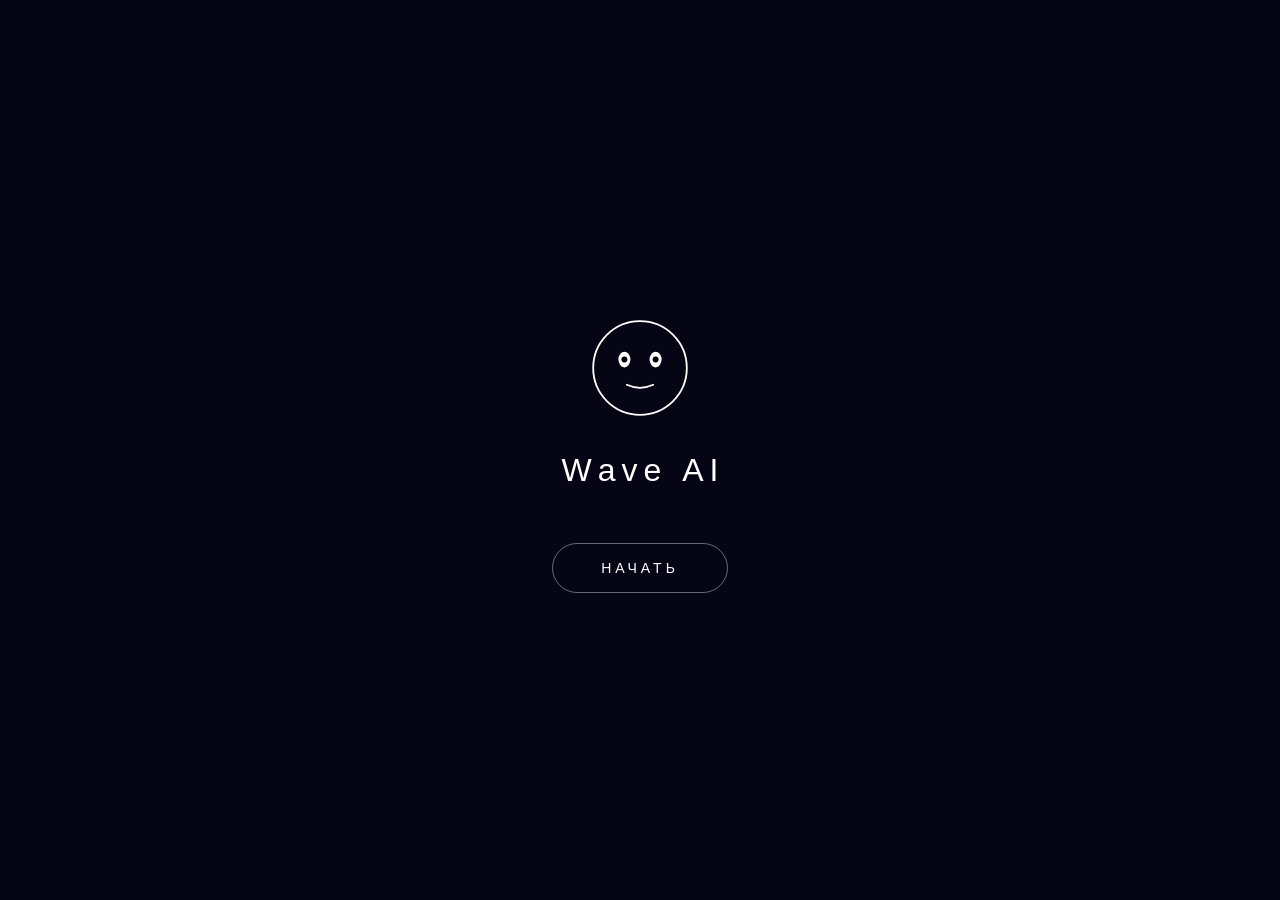
==== index.html @ bf7a2e7e "Update index.html" ====
<!DOCTYPE html><html lang="ru"><head><meta charset="UTF-8"><meta name="viewport" content="width=device-width,initial-scale=1,maximum-scale=1,user-scalable=no,viewport-fit=cover"><meta name="apple-mobile-web-app-capable" content="yes"><meta name="apple-mobile-web-app-title" content="Wave AI"><meta name="apple-mobile-web-app-status-bar-style" content="black-translucent"><meta name="theme-color" content="#050515"><title>Wave AI</title><style>@font-face{font-family:'SW';src:url('https://raw.githubusercontent.com/basik4z/1/main/Super%20Waffles.ttf') format('truetype');font-display:swap}*{box-sizing:border-box;-webkit-tap-highlight-color:transparent;margin:0;padding:0;touch-action:manipulation}html,body{height:100%;overflow:hidden;font-family:'SW',-apple-system,sans-serif;color:#f0f0f5;user-select:none;background:#050515}:root{--bg:#050515;--bg-2:#0f0d28;--text:#f0f0f5;--text-2:#a0a0b0;--border:#312e81;--accent:#a78bfa}#fxLayer{position:fixed;inset:0;z-index:0;pointer-events:none;overflow:hidden;background:linear-gradient(180deg,#050515,#0a0a1e 40%,#0d0b24 70%,#050515)}@keyframes tw{0%,100%{opacity:.2;transform:scale(.7)}50%{opacity:1;transform:scale(1.3)}}.twinkle{position:absolute;background:#fff;border-radius:50%;animation:tw ease-in-out infinite}@keyframes leafFall{0%{transform:translateY(-40px) rotate(0);opacity:0}10%{opacity:.85}100%{transform:translateY(110vh) translateX(-20px) rotate(360deg);opacity:.2}}.petal{position:absolute;pointer-events:none}@keyframes starFall{0%{transform:translate(0,0);opacity:0}10%{opacity:1}100%{transform:translate(-100vw,60vh);opacity:0}}.fStar{position:absolute;width:2px;height:2px;background:#fff;border-radius:50%;box-shadow:0 0 6px #fff}.moon{filter:drop-shadow(0 0 40px rgba(255,255,220,.6));animation:mG 6s ease-in-out infinite}@keyframes mG{0%,100%{filter:drop-shadow(0 0 40px rgba(255,255,220,.6))}50%{filter:drop-shadow(0 0 70px rgba(255,255,220,.95))}}.catG{transform-origin:50% 100%;animation:cS 3.5s ease-in-out infinite}@keyframes cS{0%,100%{transform:rotate(-2.5deg)}50%{transform:rotate(2.5deg)}}.catT{transform-origin:right center;animation:tS 1.5s ease-in-out infinite}@keyframes tS{0%,100%{transform:rotate(-8deg)}50%{transform:rotate(15deg)}}.branch{transform-origin:20% 100%;animation:bS 5s ease-in-out infinite}@keyframes bS{0%,100%{transform:rotate(-.8deg)}50%{transform:rotate(.8deg)}}.leafC{transform-origin:center;animation:lR 4s ease-in-out infinite}@keyframes lR{0%,100%{transform:rotate(-1deg)}50%{transform:rotate(1deg)}}#splash{position:fixed;inset:0;z-index:900;background:#050515;display:flex;flex-direction:column;align-items:center;justify-content:center;gap:24px;transition:opacity .6s}#splash.hide{opacity:0;pointer-events:none}#splashLogo{width:120px;height:120px}#splashName{font-size:32px;font-weight:300;color:#fff;display:flex;gap:6px}#splashName span{opacity:0;transform:translateY(20px);animation:li .5s cubic-bezier(.34,1.56,.64,1) forwards}@keyframes li{to{opacity:1;transform:translateY(0)}}#startBtn{margin-top:30px;padding:16px 48px;border-radius:40px;background:transparent;border:1.5px solid rgba(255,255,255,.4);color:#fff;font-size:14px;letter-spacing:4px;text-transform:uppercase;cursor:pointer;font-family:inherit;opacity:0;animation:fd .8s 1.2s forwards}@keyframes fd{to{opacity:1}}#startBtn:active{background:#fff;color:#000}#app{position:relative;z-index:1;display:none;flex-direction:column;height:100vh;height:100dvh}#app.show{display:flex}#topBar{display:flex;align-items:center;justify-content:space-between;padding:max(14px,env(safe-area-inset-top)) 16px 10px;flex-shrink:0;gap:8px}.iconBtn{width:42px;height:42px;border-radius:50%;background:rgba(255,255,255,.12);border:1.5px solid var(--border);color:var(--text);cursor:pointer;display:flex;align-items:center;justify-content:center;font-size:18px;backdrop-filter:blur(10px);flex-shrink:0}.iconBtn:active{transform:scale(.9)}.iconBtn svg{width:20px;height:20px;stroke:currentColor;fill:none;stroke-width:1.8}.topTitle{font-size:18px;font-weight:700;text-align:center;flex:1;cursor:pointer;display:flex;flex-direction:column;align-items:center;gap:2px}.topTitle small{font-size:10px;color:var(--text-2);letter-spacing:1px;text-transform:uppercase}#modeTabs{display:flex;gap:6px;padding:0 16px 8px}#modeTabs button{flex:1;padding:10px;border-radius:14px;background:rgba(255,255,255,.08);border:1px solid var(--border);color:var(--text);font-family:inherit;font-size:13px;font-weight:600;cursor:pointer}.modeTab.active{background:var(--accent);color:#fff;border-color:var(--accent)}#viewChat,#viewDraw,#viewGame{display:none;flex:1;flex-direction:column;min-height:0}#viewChat.active,#viewDraw.active,#viewGame.active{display:flex}#messages{flex:1;overflow-y:auto;padding:16px 20px 20px;display:flex;flex-direction:column;gap:14px}#messages::-webkit-scrollbar{width:0}.msg{max-width:85%;padding:12px 16px;border-radius:20px;font-size:16px;line-height:1.5;word-wrap:break-word;backdrop-filter:blur(12px);border:1px solid rgba(255,255,255,.08);animation:mI .35s cubic-bezier(.34,1.56,.64,1)}@keyframes mI{from{opacity:0;transform:translateY(14px) scale(.94)}to{opacity:1;transform:translateY(0) scale(1)}}.msg.user{align-self:flex-end;background:rgba(139,92,246,.4);border-bottom-right-radius:6px}.msg.wave{align-self:flex-start;background:rgba(20,20,40,.55);border-bottom-left-radius:6px}.msg.wave .wm{font-size:11px;letter-spacing:1.5px;color:var(--accent);font-weight:700;display:block;margin-bottom:4px}.empty{flex:1;display:flex;flex-direction:column;align-items:center;justify-content:center;gap:18px;padding:20px}.empty .title{font-size:22px;font-weight:700;text-align:center}.empty .sub{font-size:14px;color:var(--text-2);text-align:center}#bottomBar{padding:8px 16px max(14px,env(safe-area-inset-bottom));flex-shrink:0}#inputRow{display:flex;align-items:center;gap:8px;padding:6px;border-radius:28px;background:rgba(20,20,40,.7);border:1px solid var(--border)}#chatField{flex:1;background:transparent;border:none;outline:none;color:var(--text);font-size:16px;font-family:inherit;padding:8px 12px}#chatField::placeholder{color:var(--text-2)}.roundBtn{width:40px;height:40px;border-radius:50%;background:transparent;border:none;color:var(--text-2);cursor:pointer;display:flex;align-items:center;justify-content:center;flex-shrink:0}.roundBtn svg{width:22px;height:22px;stroke:currentColor;fill:none;stroke-width:1.8}.roundBtn.mic{color:var(--accent)}#sendBtn{width:40px;height:40px;border-radius:50%;background:var(--accent);border:none;color:#fff;cursor:pointer;display:flex;align-items:center;justify-content:center;flex-shrink:0}#sendBtn svg{width:20px;height:20px;stroke:#fff;fill:none;stroke-width:2.2}#viewDraw{background:#fff;border-radius:20px;margin:0 12px 12px;overflow:hidden;position:relative}#drawCanvas{flex:1;display:block;touch-action:none;background:#fff}#drawBar{display:flex;gap:8px;padding:10px;background:#1a1a24}#drawBar button{flex:1;padding:12px;border-radius:14px;border:none;font-size:14px;font-weight:600;cursor:pointer;font-family:inherit}#drawClear{background:#f59e0b;color:#fff}#drawSay{background:linear-gradient(135deg,#8b5cf6,#6366f1);color:#fff}#drawColors{display:flex;gap:8px;padding:8px 12px;background:#1a1a24;overflow-x:auto}.drawColor{width:30px;height:30px;border-radius:50%;border:2px solid rgba(255,255,255,.3);cursor:pointer;flex-shrink:0}.drawColor.active{border-color:#fff;transform:scale(1.2)}#viewGame{background:transparent}#gameHeader{padding:16px;text-align:center}#gameWord{font-size:32px;font-weight:800;background:linear-gradient(135deg,#fff,#a78bfa);-webkit-background-clip:text;background-clip:text;-webkit-text-fill-color:transparent;margin-bottom:6px}#gameScore{font-size:14px;color:var(--text-2)}#gameCanvasWrap{flex:1;margin:0 12px;border-radius:20px;overflow:hidden;background:#fff}#gameCanvas{display:block;width:100%;height:100%;touch-action:none;background:#fff}#gameBar{display:flex;gap:8px;padding:10px 16px max(14px,env(safe-area-inset-bottom))}#gameBar button{flex:1;padding:12px;border-radius:14px;border:none;font-size:14px;font-weight:600;cursor:pointer;font-family:inherit;background:var(--accent);color:#fff}.panel{position:fixed;inset:0;z-index:200;background:var(--bg);display:none;flex-direction:column;padding:max(60px,env(safe-area-inset-top)) 20px 30px;overflow-y:auto}.panel.show{display:flex}.panel h3{font-size:24px;margin-bottom:20px;font-weight:700}.panelClose{position:absolute;top:max(20px,env(safe-area-inset-top));right:20px;width:42px;height:42px;border-radius:50%;background:var(--bg-2);border:1px solid var(--border);color:var(--text);font-size:20px;cursor:pointer;font-family:inherit}#chatList{display:flex;flex-direction:column;gap:10px;margin-top:16px}.chatItem{padding:14px 16px;border-radius:16px;background:var(--bg-2);display:flex;justify-content:space-between;align-items:center;gap:8px;cursor:pointer}.chatItem.active{background:var(--accent)}.chatItem .ct{font-size:15px;font-weight:600;margin-bottom:3px;overflow:hidden;text-overflow:ellipsis;white-space:nowrap}.chatItem .cm{font-size:11px;opacity:.7}.chatItem .del{width:30px;height:30px;border-radius:50%;background:rgba(220,38,38,.2);border:none;color:#dc2626;cursor:pointer;font-family:inherit}.actionBtn{padding:14px;border-radius:16px;background:var(--accent);border:none;color:#fff;font-size:15px;font-weight:600;cursor:pointer;font-family:inherit;margin-top:10px;width:100%}.actionBtn.sec{background:var(--bg-2);color:var(--text);border:1px solid var(--border)}.actionBtn.donate{background:linear-gradient(135deg,#f59e0b,#ef4444);font-size:16px;padding:16px;margin-top:20px}.actionBtn.classic{background:linear-gradient(135deg,#000,#333);border:1px solid #666}.themeList{display:grid;grid-template-columns:repeat(2,1fr);gap:12px}.themeItem{padding:16px 12px;border-radius:18px;background:var(--bg-2);border:2px solid transparent;cursor:pointer;font-family:inherit;color:var(--text);text-align:center}.themeItem.active{border-color:var(--accent)}.themeItem .em{font-size:32px;display:block;margin-bottom:6px}.themeItem .nm{font-size:13px;font-weight:600}.modelList{display:flex;flex-direction:column;gap:10px}.modelItem{padding:16px;border-radius:16px;background:var(--bg-2);border:2px solid transparent;cursor:pointer;font-family:inherit;color:var(--text);text-align:left;display:flex;justify-content:space-between;align-items:center}.modelItem.active{border-color:var(--accent);background:rgba(139,92,246,.2)}.modelItem .mn{font-size:15px;font-weight:700}.modelItem .ms{font-size:11px;color:var(--text-2)}.modelItem .mb{font-size:10px;padding:3px 8px;border-radius:8px;background:var(--accent);color:#fff;font-weight:700}#voiceOverlay{position:fixed;inset:0;z-index:800;background:var(--bg);display:none;flex-direction:column;align-items:center;justify-content:center;padding:60px 24px 40px}#voiceOverlay.show{display:flex}#voiceOrb{width:min(70vw,280px);height:min(70vw,280px);position:relative;display:flex;align-items:center;justify-content:center;margin-bottom:30px}.orbRing{position:absolute;border-radius:50%;border:2px solid var(--accent);opacity:.3}.orbRing.r1{inset:0;animation:oP 3s infinite}.orbRing.r2{inset:-15px;animation:oP 3s infinite .5s;opacity:.2}.orbRing.r3{inset:-30px;animation:oP 3s infinite 1s;opacity:.1}@keyframes oP{0%,100%{transform:scale(1)}50%{transform:scale(1.08);opacity:.15}}#voiceFace{width:65%;height:65%;border-radius:50%;background:var(--bg-2);display:flex;align-items:center;justify-content:center;font-size:80px}#voiceTitle{font-size:22px;font-weight:600;text-align:center;margin-bottom:8px;max-width:90%}#voiceSub{font-size:13px;color:var(--text-2);letter-spacing:2px;text-transform:uppercase;font-weight:600;margin-bottom:40px;min-height:16px}#voiceBtn{width:90px;height:90px;border-radius:50%;background:var(--accent);border:none;color:#fff;cursor:pointer;display:flex;align-items:center;justify-content:center}#voiceBtn svg{width:38px;height:38px;stroke:#fff;fill:none;stroke-width:1.8}#voiceExitBtn{position:absolute;top:max(20px,env(safe-area-inset-top));left:20px;width:44px;height:44px;border-radius:50%;background:var(--bg-2);border:1px solid var(--border);color:var(--text);font-size:20px;cursor:pointer;font-family:inherit}#profileModal{position:fixed;inset:0;z-index:1100;background:rgba(0,0,0,.75);backdrop-filter:blur(20px);display:none;align-items:center;justify-content:center;padding:24px}#profileModal.show{display:flex}.profileBox{background:rgba(30,30,40,.98);border:1px solid rgba(255,255,255,.15);border-radius:28px;padding:28px 24px 20px;max-width:340px;width:100%;text-align:center}.profileTitle{font-size:20px;font-weight:700;color:#fff;margin-bottom:6px}.profileText{font-size:13px;color:rgba(255,255,255,.75);margin-bottom:24px}.profileBtns{display:flex;gap:10px}.profileBtn{flex:1;padding:14px;border-radius:14px;border:none;font-size:15px;font-weight:600;cursor:pointer;font-family:inherit}.profileBtn.cancel{background:rgba(255,255,255,.1);color:#fff;border:1px solid rgba(255,255,255,.2)}.profileBtn.install{background:linear-gradient(135deg,#8b5cf6,#6366f1);color:#fff}#donateModal{position:fixed;inset:0;z-index:1300;background:rgba(0,0,0,.8);backdrop-filter:blur(20px);display:none;align-items:center;justify-content:center;padding:24px}#donateModal.show{display:flex}.donateBox{background:linear-gradient(160deg,rgba(40,20,10,.98),rgba(30,10,10,.98));border:1px solid rgba(245,158,11,.3);border-radius:28px;padding:32px 24px 24px;max-width:340px;width:100%;text-align:center}.donateHeart{font-size:64px;margin-bottom:16px;animation:hB 1.2s ease-in-out infinite}@keyframes hB{0%,100%{transform:scale(1)}25%{transform:scale(1.15)}50%{transform:scale(1)}}.donateTitle{font-size:22px;font-weight:700;color:#fff;margin-bottom:8px}.donateSub{font-size:14px;color:rgba(255,255,255,.7);margin-bottom:20px;line-height:1.5}.donatePrice{font-size:36px;font-weight:800;background:linear-gradient(135deg,#f59e0b,#ef4444);-webkit-background-clip:text;background-clip:text;-webkit-text-fill-color:transparent;margin-bottom:24px;letter-spacing:-1px}.donateBtn{width:100%;padding:16px;border-radius:16px;background:linear-gradient(135deg,#f59e0b,#ef4444);border:none;color:#fff;font-size:16px;font-weight:700;cursor:pointer;font-family:inherit;margin-bottom:10px;box-shadow:0 8px 30px rgba(245,158,11,.4)}.donateCancel{width:100%;padding:14px;border-radius:16px;background:rgba(255,255,255,.08);border:1px solid rgba(255,255,255,.15);color:#fff;font-size:15px;font-weight:600;cursor:pointer;font-family:inherit}#authScreen{position:fixed;inset:0;z-index:1400;background:#000;display:none;flex-direction:column;padding:max(40px,env(safe-area-inset-top)) 24px max(40px,env(safe-area-inset-bottom));font-family:'JetBrains Mono',ui-monospace,monospace;color:#4ade80;font-size:14px;line-height:2;overflow:hidden}#authScreen.show{display:flex}#authScreen .al{opacity:0;animation:aI .4s forwards;text-shadow:0 0 8px rgba(74,222,128,.8)}@keyframes aI{to{opacity:1}}#authScreen .al.ok{color:#4ade80}#authHeader{text-align:center;font-size:20px;font-weight:700;margin-bottom:30px;letter-spacing:3px;color:#4ade80;text-shadow:0 0 20px rgba(74,222,128,.9)}#terminalScreen{position:fixed;inset:0;z-index:1350;background:#0a0a0f;display:none;flex-direction:column;padding:max(40px,env(safe-area-inset-top)) 24px max(40px,env(safe-area-inset-bottom));font-family:'JetBrains Mono',ui-monospace,monospace;color:#4ade80;font-size:14px;line-height:2;overflow:hidden}#terminalScreen.show{display:flex}#terminalScreen .tl{opacity:0;animation:tI .3s forwards}@keyframes tI{to{opacity:1}}#terminalScreen .tl .p{color:#8b5cf6;margin-right:8px}#terminalScreen .tl .ok{color:#4ade80}#terminalScreen .tl .info{color:#60a5fa}#terminalScreen .tl .dim{color:rgba(255,255,255,.4)}#terminalClose{position:absolute;top:max(20px,env(safe-area-inset-top));right:20px;width:44px;height:44px;border-radius:50%;background:rgba(255,255,255,.1);border:1px solid rgba(255,255,255,.2);color:#fff;font-size:20px;cursor:pointer;font-family:inherit}#classicScreen{position:fixed;inset:0;z-index:1300;background:#000;display:none;flex-direction:column}#classicScreen.show{display:flex}#classicHeader{padding:max(20px,env(safe-area-inset-top)) 20px 10px;display:flex;justify-content:space-between;align-items:center;border-bottom:1px solid #333}#classicHeader h1{font-size:16px;font-weight:600;margin:0;color:#fff}#classicBack{background:transparent;border:1px solid #666;color:#fff;padding:8px 14px;border-radius:20px;font-size:13px;cursor:pointer;font-family:inherit}#classicFaceWrap{flex:1;display:flex;align-items:center;justify-content:center}#classicFace{width:min(70vw,280px);height:min(70vw,280px);transition:transform .5s}#classicFace.listening{transform:scale(.95)}#classicDialog{text-align:center;padding:0 20px 20px;font-size:17px;min-height:80px;color:#fff;font-family:-apple-system,sans-serif;font-weight:300;line-height:1.45}#classicDialog .you{color:rgba(255,255,255,.5);font-size:11px;display:block;margin-bottom:4px;letter-spacing:3px;text-transform:uppercase}#classicDialog .wave{color:rgba(255,255,255,.5);font-size:11px;display:block;margin-bottom:4px;letter-spacing:3px;text-transform:uppercase}#classicTalkBtn{width:80px;height:80px;border-radius:50%;background:#000;border:1.5px solid rgba(255,255,255,.5);color:#fff;cursor:pointer;display:flex;align-items:center;justify-content:center;margin:0 auto 16px;position:relative}#classicTalkBtn:active{transform:scale(.94)}#classicTalkBtn.active{background:#fff;border-color:#fff}#classicTalkBtn.active svg{stroke:#000}#classicTalkBtn svg{width:32px;height:32px;stroke:#fff;fill:none;stroke-width:1.8}#classicInputRow{padding:10px 16px max(14px,env(safe-area-inset-bottom));display:flex;gap:8px}#classicField{flex:1;padding:12px 18px;border-radius:24px;background:rgba(255,255,255,.1);border:1px solid rgba(255,255,255,.2);color:#fff;font-size:15px;font-family:inherit;outline:none}#classicField::placeholder{color:rgba(255,255,255,.4)}#classicSend{width:44px;height:44px;border-radius:50%;background:#fff;color:#000;border:none;cursor:pointer;display:flex;align-items:center;justify-content:center}#toast{position:fixed;bottom:100px;left:50%;transform:translateX(-50%);background:rgba(30,30,40,.98);color:#fff;padding:12px 20px;border-radius:16px;font-size:14px;opacity:0;pointer-events:none;transition:opacity .3s;z-index:1500}#toast.show{opacity:1}</style></head><body>

<div id="splash"><svg id="splashLogo" viewBox="0 0 200 200"><circle cx="100" cy="100" r="78" fill="none" stroke="#fff" stroke-width="3"/><ellipse cx="74" cy="86" rx="10" ry="13" fill="#fff"/><circle cx="74" cy="86" r="5" fill="#000"/><ellipse cx="126" cy="86" rx="10" ry="13" fill="#fff"/><circle cx="126" cy="86" r="5" fill="#000"/><path d="M 78 128 Q 100 138 122 128" stroke="#fff" stroke-width="3" fill="none" stroke-linecap="round"/></svg><div id="splashName"></div><button id="startBtn">Начать</button></div>

<div id="authScreen"><div id="authHeader">СИСТЕМА АВТОРИЗАЦИИ</div><div id="authContent"></div></div>

<div id="terminalScreen"><button id="terminalClose">×</button><div id="terminalContent"></div></div>

<div id="classicScreen"><div id="classicHeader"><h1>⚫ Classic AI</h1><button id="classicBack">← Назад</button></div><div id="classicFaceWrap"><div id="classicFace"><svg viewBox="0 0 200 200"><circle cx="100" cy="100" r="78" fill="none" stroke="#fff" stroke-width="2.5"/><g id="cEyeL"><ellipse cx="74" cy="86" rx="10" ry="13" fill="#fff"/><circle cx="74" cy="86" r="5" fill="#000"/></g><g id="cEyeR"><ellipse cx="126" cy="86" rx="10" ry="13" fill="#fff"/><circle cx="126" cy="86" r="5" fill="#000"/></g><path id="cMouth" d="M 78 128 Q 100 138 122 128" stroke="#fff" stroke-width="2.5" fill="none" stroke-linecap="round"/></svg></div></div><div id="classicDialog"></div><button id="classicTalkBtn"><svg viewBox="0 0 24 24"><path d="M12 1a3 3 0 0 0-3 3v8a3 3 0 0 0 6 0V4a3 3 0 0 0-3-3z"/><path d="M19 10v2a7 7 0 0 1-14 0v-2"/><line x1="12" y1="19" x2="12" y2="23"/><line x1="8" y1="23" x2="16" y2="23"/></svg></button><div id="classicInputRow"><input id="classicField" placeholder="Напиши сообщение…"><button id="classicSend"><svg viewBox="0 0 24 24" width="20" height="20" fill="none" stroke="#000" stroke-width="2.2" stroke-linecap="round" stroke-linejoin="round"><line x1="12" y1="19" x2="12" y2="5"/><polyline points="5 12 12 5 19 12"/></svg></button></div></div>

<div id="fxLayer"></div>

<div id="profileModal"><div class="profileBox"><div class="profileTitle">Установить приложение?</div><div class="profileText">Приложение Wave AI будет добавлено на главный экран</div><div class="profileBtns"><button class="profileBtn cancel" id="profileCancel">Отмена</button><button class="profileBtn install" id="profileInstall">Установить</button></div></div></div>

<div id="donateModal"><div class="donateBox"><div class="donateHeart">❤️</div><div class="donateTitle">Сказать спасибо автору</div><div class="donateSub">Спасибо за поддержку! Ваш вклад помогает развивать Wave AI</div><div class="donatePrice">1150 ₽</div><button class="donateBtn" id="donateGo">💜 Сказать спасибо</button><button class="donateCancel" id="donateClose">Позже</button></div></div>

<div id="toast"></div>

<div id="voiceOverlay"><button id="voiceExitBtn">×</button><div id="voiceOrb"><div class="orbRing r1"></div><div class="orbRing r2"></div><div class="orbRing r3"></div><div id="voiceFace">🌙</div></div><div id="voiceTitle">Нажми и говори</div><div id="voiceSub">ГОТОВ</div><button id="voiceBtn"><svg viewBox="0 0 24 24"><path d="M12 1a3 3 0 0 0-3 3v8a3 3 0 0 0 6 0V4a3 3 0 0 0-3-3z"/><path d="M19 10v2a7 7 0 0 1-14 0v-2"/><line x1="12" y1="19" x2="12" y2="23"/><line x1="8" y1="23" x2="16" y2="23"/></svg></button></div>

<div id="app">
<div id="topBar"><button class="iconBtn" id="menuBtn"><svg viewBox="0 0 24 24"><line x1="3" y1="6" x2="21" y2="6"/><line x1="3" y1="12" x2="21" y2="12"/><line x1="3" y1="18" x2="21" y2="18"/></svg></button><div class="topTitle" id="modelBtn">Wave AI<small id="activeModelLabel">DEEPSEEK</small></div><button class="iconBtn" id="themeBtn">🎨</button></div>
<div id="modeTabs"><button class="modeTab active" data-mode="chat">💬 Чат</button><button class="modeTab" data-mode="draw">🎨 Рисовалка</button><button class="modeTab" data-mode="game">🎮 Игра</button></div>
<div id="viewChat" class="active"><div id="messages"></div><div id="bottomBar"><div id="inputRow"><input id="chatField" type="text" placeholder="Сообщение…" autocomplete="off"><button id="sendBtn"><svg viewBox="0 0 24 24"><line x1="12" y1="19" x2="12" y2="5"/><polyline points="5 12 12 5 19 12"/></svg></button><button class="roundBtn mic" id="voiceOpenBtn"><svg viewBox="0 0 24 24"><path d="M12 1a3 3 0 0 0-3 3v8a3 3 0 0 0 6 0V4a3 3 0 0 0-3-3z"/><path d="M19 10v2a7 7 0 0 1-14 0v-2"/><line x1="12" y1="19" x2="12" y2="23"/><line x1="8" y1="23" x2="16" y2="23"/></svg></button></div></div></div>
<div id="viewDraw"><canvas id="drawCanvas"></canvas><div id="drawColors"><div class="drawColor active" data-color="#000" style="background:#000"></div><div class="drawColor" data-color="#ef4444" style="background:#ef4444"></div><div class="drawColor" data-color="#f59e0b" style="background:#f59e0b"></div><div class="drawColor" data-color="#10b981" style="background:#10b981"></div><div class="drawColor" data-color="#3b82f6" style="background:#3b82f6"></div><div class="drawColor" data-color="#8b5cf6" style="background:#8b5cf6"></div></div><div id="drawBar"><button id="drawClear">🗑 Очистить</button><button id="drawSay">🔊 Что это?</button></div></div>
<div id="viewGame"><div id="gameHeader"><div id="gameWord">—</div><div id="gameScore">Очков: 0</div></div><div id="gameCanvasWrap"><canvas id="gameCanvas"></canvas></div><div id="gameBar"><button id="gameNew">🎲 Новое слово</button><button id="gameCheck">✅ Проверить</button></div></div>
</div>

<div class="panel" id="chatsPanel"><button class="panelClose" id="chatsClose">×</button><h3>Управление</h3><button class="actionBtn" id="newChatBtn">+ Новый чат</button><button class="actionBtn sec" id="installAppBtn">📲 Установить приложение</button><button class="actionBtn sec" id="authMenuBtn">🔐 Аутентификация устройства</button><button class="actionBtn sec" id="terminalMenuBtn">💻 Терминал</button><button class="actionBtn classic" id="classicBtn">⚫ Старая версия</button><button class="actionBtn sec" id="clearChatBtn">🗑 Очистить историю</button><button class="actionBtn donate" id="donateBtn">❤️ Сказать спасибо автору</button><h3 style="margin-top:24px;font-size:18px">Мои чаты</h3><div id="chatList"></div></div>

<div class="panel" id="themePanel"><button class="panelClose" id="themeClose">×</button><h3>Тема</h3><div class="themeList" id="themeList"></div></div>

<div class="panel" id="modelPanel"><button class="panelClose" id="modelClose">×</button><h3>Модель</h3><div class="modelList" id="modelList"></div></div>

<script>
var splash=document.getElementById('splash'),splashName=document.getElementById('splashName'),startBtn=document.getElementById('startBtn'),app=document.getElementById('app');
['W','a','v','e',' ','A','I'].forEach(function(c,i){var s=document.createElement('span');s.textContent=c===' '?'\u00A0':c;s.style.animationDelay=(i*80)+'ms';splashName.appendChild(s)});
startBtn.onclick=function(){initAudio();splash.classList.add('hide');app.classList.add('show');setTimeout(function(){splash.style.display='none'},700)};
var audioCtx=null;
function initAudio(){try{if(!audioCtx)audioCtx=new(window.AudioContext||window.webkitAudioContext)();if(audioCtx.state==='suspended')audioCtx.resume()}catch(e){}}
function playClick(){initAudio();if(!audioCtx)return;var t=audioCtx.currentTime,o=audioCtx.createOscillator(),g=audioCtx.createGain();o.type='sine';o.frequency.setValueAtTime(660,t);o.frequency.exponentialRampToValueAtTime(990,t+.05);g.gain.setValueAtTime(.0001,t);g.gain.exponentialRampToValueAtTime(.08,t+.01);g.gain.exponentialRampToValueAtTime(.0001,t+.12);o.connect(g).connect(audioCtx.destination);o.start(t);o.stop(t+.15)}
function haptic(){if(navigator.vibrate)try{navigator.vibrate(10)}catch(e){}}
function toastMsg(t){var el=document.getElementById('toast');el.textContent=t;el.classList.add('show');setTimeout(function(){el.classList.remove('show')},2000)}
var fxLayer=document.getElementById('fxLayer');
function buildScene(){fxLayer.innerHTML='';for(var i=0;i<25;i++){var s=1+Math.random()*2;var t=document.createElement('div');t.className='twinkle';t.style.cssText='left:'+(Math.random()*100)+'%;top:'+(Math.random()*60)+'%;width:'+s+'px;height:'+s+'px;animation-duration:'+(2+Math.random()*3)+'s;animation-delay:'+(Math.random()*3)+'s';fxLayer.appendChild(t)}for(var i=0;i<3;i++){var f=document.createElement('div');f.className='fStar';f.style.cssText='left:'+(20+Math.random()*80)+'%;top:'+(Math.random()*30)+'%;animation:starFall '+(4+Math.random()*2)+'s linear infinite;animation-delay:'+(Math.random()*8)+'s';fxLayer.appendChild(f)}var sc=document.createElement('div');sc.style.cssText='position:absolute;inset:0';sc.innerHTML='<svg viewBox="0 0 400 800" preserveAspectRatio="xMidYMid slice" xmlns="http://www.w3.org/2000/svg" style="width:100%;height:100%"><g class="moon"><circle cx="300" cy="140" r="50" fill="#f5f0d5"/><circle cx="285" cy="125" r="7" fill="#e8e0b8" opacity="0.5"/><circle cx="315" cy="150" r="10" fill="#e8e0b8" opacity="0.4"/></g><path d="M 0 800 L 0 220 Q 30 160 80 150 L 80 800 Z" fill="#0a0810"/><g class="branch"><path d="M 40 280 Q 120 260 200 270 Q 270 280 320 300 Q 260 310 200 295 Q 120 285 40 300 Z" fill="#0a0810"/><g class="catG" transform="translate(150,210)"><ellipse cx="25" cy="50" rx="28" ry="38" fill="#000"/><circle cx="25" cy="18" r="18" fill="#000"/><path d="M 10 10 L 6 -5 L 18 6 Z" fill="#000"/><path d="M 40 10 L 44 -5 L 32 6 Z" fill="#000"/><ellipse cx="18" cy="18" rx="2" ry="3" fill="#7dd3fc"/><ellipse cx="32" cy="18" rx="2" ry="3" fill="#7dd3fc"/><g class="catT" transform="translate(50,65)"><path d="M 0 0 Q 20 -12 28 8 Q 32 18 40 10" stroke="#000" stroke-width="5" fill="none" stroke-linecap="round"/></g></g></g><g class="leafC"><ellipse cx="60" cy="110" rx="45" ry="25" fill="#0a0810"/><ellipse cx="130" cy="85" rx="50" ry="30" fill="#0a0810"/><ellipse cx="200" cy="100" rx="45" ry="25" fill="#0a0810"/></g><path d="M 0 760 Q 200 730 400 740 L 400 800 L 0 800 Z" fill="#080610"/></svg>';fxLayer.appendChild(sc);for(var i=0;i<8;i++){var lf=document.createElement('div');lf.className='petal';var sz=5+Math.random()*5;lf.style.cssText='top:-20px;left:'+(Math.random()*50)+'%;width:'+sz+'px;height:'+(sz*.6)+'px;background:linear-gradient(135deg,#1a0f08,#2a1810);border-radius:0 60% 0 60%;animation:leafFall '+(10+Math.random()*6)+'s linear infinite;animation-delay:'+(Math.random()*12)+'s;opacity:.8';fxLayer.appendChild(lf)}}
buildScene();
var CHATS=[],curChatId=null,convHistory=[];
function loadChats(){try{CHATS=JSON.parse(localStorage.getItem('wave_chats')||'[]')}catch(e){CHATS=[]}}
function saveChats(){try{localStorage.setItem('wave_chats',JSON.stringify(CHATS))}catch(e){}}
function getCurChat(){return CHATS.find(function(c){return c.id===curChatId})}
function newChat(){var id='chat_'+Date.now();CHATS.unshift({id:id,title:'Новый чат',messages:[],created:Date.now()});saveChats();curChatId=id;convHistory=[];renderMessages();updateChatList()}
function escapeHtml(s){return String(s).replace(/[&<>"']/g,function(c){return{'&':'&amp;','<':'&lt;','>':'&gt;','"':'&quot;',"'":'&#39;'}[c]})}
function addMsg(r,t){var c=getCurChat();if(!c){newChat();c=getCurChat()}c.messages.push({role:r,text:t,time:Date.now()});if(c.messages.length===1&&r==='user')c.title=t.substring(0,32);saveChats();renderMessages();updateChatList()}
function renderMessages(){var me=document.getElementById('messages');var c=getCurChat();if(!c||c.messages.length===0){me.innerHTML='<div class="empty"><div class="title">Привет! Я Wave AI</div><div class="sub">Задай вопрос, нарисуй или поиграй</div></div>';return}me.innerHTML='';c.messages.forEach(function(m){var el=document.createElement('div');el.className='msg '+m.role;if(m.role==='wave'){el.innerHTML='<span class="wm">Wave</span>'+escapeHtml(m.text)}else{el.textContent=m.text}me.appendChild(el)});me.scrollTop=me.scrollHeight}
function showTyping(){var me=document.getElementById('messages');var el=document.createElement('div');el.className='msg wave';el.id='typing';el.textContent='…';me.appendChild(el);me.scrollTop=me.scrollHeight}
function hideTyping(){var el=document.getElementById('typing');if(el)el.remove()}
function switchChat(id){curChatId=id;convHistory=[];var c=getCurChat();if(c){c.messages.forEach(function(m){if(m.role==='user'||m.role==='assistant')convHistory.push({role:m.role,content:m.text})});if(convHistory.length>10)convHistory=convHistory.slice(-10)}renderMessages();updateChatList();document.getElementById('chatsPanel').classList.remove('show')}
function updateChatList(){var cl=document.getElementById('chatList');cl.innerHTML='';if(CHATS.length===0){cl.innerHTML='<p style="opacity:.5;text-align:center;padding:20px">Нет чатов</p>';return}CHATS.forEach(function(c){var el=document.createElement('div');el.className='chatItem'+(c.id===curChatId?' active':'');el.innerHTML='<div><div class="ct">'+escapeHtml(c.title)+'</div><div class="cm">'+c.messages.length+' сообщ.</div></div><button class="del">×</button>';el.onclick=function(e){if(e.target.classList.contains('del'))return;haptic();switchChat(c.id)};el.querySelector('.del').onclick=function(e){e.stopPropagation();if(confirm('Удалить?')){CHATS=CHATS.filter(function(x){return x.id!==c.id});if(curChatId===c.id)curChatId=null;saveChats();if(!curChatId&&CHATS.length>0)curChatId=CHATS[0].id;else if(CHATS.length===0)newChat();renderMessages();updateChatList()}};cl.appendChild(el)})}
loadChats();if(CHATS.length>0){curChatId=CHATS[0].id;renderMessages()}else{newChat()}
var currentAudio=null,useNeural=true,VOICE='echo';
function stopSpeak(){if(currentAudio){try{currentAudio.pause()}catch(e){}currentAudio=null}try{speechSynthesis.cancel()}catch(e){}}
function speak(text){if(!text)return;stopSpeak();if(useNeural){try{var url='https://text.pollinations.ai/'+encodeURIComponent(text)+'?model=openai-audio&voice='+VOICE;var a=new Audio(url);currentAudio=a;a.onerror=function(){useNeural=false;sysSpeak(text)};var p=a.play();if(p&&p.catch)p.catch(function(){useNeural=false;sysSpeak(text)});return}catch(e){useNeural=false}}sysSpeak(text)}
function sysSpeak(text){if(!('speechSynthesis' in window))return;try{speechSynthesis.cancel()}catch(e){}var u=new SpeechSynthesisUtterance(text);u.lang='ru-RU';u.rate=1.15;u.pitch=0.75;var vs=speechSynthesis.getVoices();var rv=vs.find(function(v){return v.lang==='ru-RU'});if(rv)u.voice=rv;speechSynthesis.speak(u)}
var MODELS=[{id:'deepseek',name:'DeepSeek',sub:'Умная',badge:'SMART'},{id:'openai',name:'OpenAI',sub:'Быстрая',badge:'FAST'},{id:'mistral',name:'Mistral',sub:'Средняя',badge:'MID'},{id:'qwen-coder',name:'Qwen',sub:'Код',badge:'CODE'}];
var currentModel='deepseek';
var BASE_SYS='Ты Wave AI — умный ассистент. Отвечай коротко по-русски.';
function askAI(text){convHistory.push({role:'user',content:text});if(convHistory.length>10)convHistory=convHistory.slice(-10);var order=[currentModel];MODELS.forEach(function(m){if(m.id!==currentModel)order.push(m.id)});function tryI(i){if(i>=order.length)return Promise.resolve('Не удалось ответить.');return fetch('https://text.pollinations.ai/openai',{method:'POST',headers:{'Content-Type':'application/json'},body:JSON.stringify({model:order[i],messages:[{role:'system',content:BASE_SYS}].concat(convHistory),temperature:0.8,max_tokens:400})}).then(function(r){if(!r.ok)throw 0;return r.json()}).then(function(d){var rep=(d.choices&&d.choices[0]&&d.choices[0].message&&d.choices[0].message.content)||d.response||'';rep=String(rep).trim();if(!rep)throw 0;convHistory.push({role:'assistant',content:rep});return rep}).catch(function(){return tryI(i+1)})}return tryI(0)}
function sendText(text){if(!text||!text.trim())return;text=text.trim();addMsg('user',text);showTyping();askAI(text).then(function(rep){hideTyping();addMsg('wave',rep)})}
document.getElementById('sendBtn').onclick=function(){haptic();var t=document.getElementById('chatField').value.trim();playClick();document.getElementById('chatField').value='';sendText(t)};
document.getElementById('chatField').onkeydown=function(e){if(e.key==='Enter')document.getElementById('sendBtn').click()};
document.getElementById('menuBtn').onclick=function(){haptic();playClick();updateChatList();document.getElementById('chatsPanel').classList.add('show')};
document.getElementById('chatsClose').onclick=function(){haptic();playClick();document.getElementById('chatsPanel').classList.remove('show')};
document.getElementById('newChatBtn').onclick=function(){haptic();playClick();newChat();document.getElementById('chatsPanel').classList.remove('show')};
document.getElementById('clearChatBtn').onclick=function(){haptic();playClick();if(confirm('Очистить?')){var c=getCurChat();if(c){c.messages=[];saveChats();renderMessages()}document.getElementById('chatsPanel').classList.remove('show')}};
document.getElementById('installAppBtn').onclick=function(){haptic();playClick();document.getElementById('profileModal').classList.add('show')};
document.getElementById('donateBtn').onclick=function(){haptic();playClick();document.getElementById('donateModal').classList.add('show')};
document.getElementById('donateClose').onclick=function(){haptic();playClick();document.getElementById('donateModal').classList.remove('show')};
document.getElementById('donateGo').onclick=function(){haptic();playClick();toastMsg('Спасибо за поддержку! ❤️');document.getElementById('donateModal').classList.remove('show')};
document.getElementById('profileCancel').onclick=function(){document.getElementById('profileModal').classList.remove('show')};
document.getElementById('profileInstall').onclick=function(){document.getElementById('profileModal').classList.remove('show');toastMsg('Открой меню браузера → Установить')};
document.getElementById('modelBtn').onclick=function(){haptic();playClick();var ml=document.getElementById('modelList');ml.innerHTML='';MODELS.forEach(function(m){var d=document.createElement('button');d.className='modelItem'+(m.id===currentModel?' active':'');d.innerHTML='<div><div class="mn">'+m.name+'</div><div class="ms">'+m.sub+'</div></div><span class="mb">'+m.badge+'</span>';d.onclick=function(){haptic();currentModel=m.id;document.getElementById('activeModelLabel').textContent=m.name.toUpperCase();document.getElementById('modelPanel').classList.remove('show')};ml.appendChild(d)});document.getElementById('modelPanel').classList.add('show')};
document.getElementById('modelClose').onclick=function(){document.getElementById('modelPanel').classList.remove('show')};
document.getElementById('themeBtn').onclick=function(){haptic();playClick();var tl=document.getElementById('themeList');var THEMES={wave:'🌊 Волна',lion:'🦁 Лев',crocodile:'🐊 Крокодил',dragon:'🐉 Дракон',panda:'🐼 Панда',tiger:'🐯 Тигр',frog:'🐸 Жаба',wolf:'🐺 Волк',shark:'🦈 Акула',bee:'🐝 Пчела',moon:'🌙 Луна'};tl.innerHTML='';Object.keys(THEMES).forEach(function(k){var parts=THEMES[k].split(' ');var d=document.createElement('button');d.className='themeItem'+(k==='moon'?' active':'');d.innerHTML='<span class="em">'+parts[0]+'</span><span class="nm">'+parts.slice(1).join(' ')+'</span>';d.onclick=function(){haptic();if(k==='moon'){fxLayer.style.background='linear-gradient(180deg,#050515,#0a0a1e 40%,#0d0b24 70%,#050515)';buildScene()}else{fxLayer.innerHTML='';var bgs={wave:'linear-gradient(180deg,#001f3f,#0074D9,#39CCCC)',lion:'linear-gradient(180deg,#7c2d12,#ea580c,#fbbf24)',crocodile:'linear-gradient(180deg,#052e16,#166534,#4ade80)',dragon:'linear-gradient(180deg,#450a0a,#dc2626,#f87171)',panda:'linear-gradient(180deg,#1f1f1f,#525252,#fbcfe8)',tiger:'linear-gradient(180deg,#1c1917,#ea580c,#fbbf24)',frog:'linear-gradient(180deg,#022c22,#059669,#6ee7b7)',wolf:'linear-gradient(180deg,#0a0a0a,#404040,#a3a3a3)',shark:'linear-gradient(180deg,#082f49,#0284c7,#67e8f9)',bee:'linear-gradient(180deg,#000,#ca8a04,#fde047)'};fxLayer.style.background=bgs[k]||''}document.getElementById('themePanel').classList.remove('show')};tl.appendChild(d)});document.getElementById('themePanel').classList.add('show')};
document.getElementById('themeClose').onclick=function(){document.getElementById('themePanel').classList.remove('show')};
document.querySelectorAll('.modeTab').forEach(function(tab){tab.onclick=function(){haptic();playClick();var mode=tab.dataset.mode;document.querySelectorAll('.modeTab').forEach(function(t){t.classList.remove('active')});tab.classList.add('active');document.getElementById('viewChat').classList.remove('active');document.getElementById('viewDraw').classList.remove('active');document.getElementById('viewGame').classList.remove('active');document.getElementById('view'+mode.charAt(0).toUpperCase()+mode.slice(1)).classList.add('active');if(mode==='draw')setTimeout(initDraw,50);if(mode==='game')setTimeout(initGame,50)}});
var drawCanvas=document.getElementById('drawCanvas'),dCtx=null,dDrawing=false,dLast=null,dColor='#000';
function initDraw(){dCtx=drawCanvas.getContext('2d');var r=drawCanvas.getBoundingClientRect();drawCanvas.width=r.width*2;drawCanvas.height=r.height*2;dCtx.setTransform(2,0,0,2,0,0);dCtx.fillStyle='#fff';dCtx.fillRect(0,0,r.width,r.height);dCtx.strokeStyle=dColor;dCtx.lineWidth=4;dCtx.lineCap='round';dCtx.lineJoin='round'}
function dPos(e){var r=drawCanvas.getBoundingClientRect();var t=e.touches?e.touches[0]:e;return{x:t.clientX-r.left,y:t.clientY-r.top}}
function dStart(e){e.preventDefault();dDrawing=true;dLast=dPos(e)}
function dMove(e){if(!dDrawing)return;e.preventDefault();var p=dPos(e);dCtx.beginPath();dCtx.moveTo(dLast.x,dLast.y);dCtx.lineTo(p.x,p.y);dCtx.stroke();dLast=p}
function dEnd(){dDrawing=false}
drawCanvas.addEventListener('mousedown',dStart);drawCanvas.addEventListener('mousemove',dMove);drawCanvas.addEventListener('mouseup',dEnd);drawCanvas.addEventListener('mouseleave',dEnd);
drawCanvas.addEventListener('touchstart',dStart,{passive:false});drawCanvas.addEventListener('touchmove',dMove,{passive:false});drawCanvas.addEventListener('touchend',dEnd);
document.querySelectorAll('.drawColor').forEach(function(c){c.onclick=function(){haptic();document.querySelectorAll('.drawColor').forEach(function(x){x.classList.remove('active')});c.classList.add('active');dColor=c.dataset.color;if(dCtx)dCtx.strokeStyle=dColor}});
document.getElementById('drawClear').onclick=function(){haptic();playClick();if(!dCtx)return;var r=drawCanvas.getBoundingClientRect();dCtx.fillStyle='#fff';dCtx.fillRect(0,0,r.width,r.height);dCtx.strokeStyle=dColor};
document.getElementById('drawSay').onclick=function(){haptic();playClick();toastMsg('🎨 Красиво!')};
var gameCanvas=document.getElementById('gameCanvas'),gameWord=document.getElementById('gameWord'),gameScore=document.getElementById('gameScore'),gCtx=null,gDrawing=false,gLast=null,gScore=0,gWord='';
var GW=['кошка','собака','солнце','дом','дерево','машина','рыба','цветок','луна','звезда'];
function pickWord(){return GW[Math.floor(Math.random()*GW.length)]}
function initGame(){gCtx=gameCanvas.getContext('2d');var r=gameCanvas.getBoundingClientRect();gameCanvas.width=r.width*2;gameCanvas.height=r.height*2;gCtx.setTransform(2,0,0,2,0,0);gCtx.fillStyle='#fff';gCtx.fillRect(0,0,r.width,r.height);gCtx.strokeStyle='#000';gCtx.lineWidth=4;gCtx.lineCap='round';if(!gWord){gWord=pickWord();gameWord.textContent=gWord}}
function gPos(e){var r=gameCanvas.getBoundingClientRect();var t=e.touches?e.touches[0]:e;return{x:t.clientX-r.left,y:t.clientY-r.top}}
function gStart(e){e.preventDefault();gDrawing=true;gLast=gPos(e)}
function gMove(e){if(!gDrawing)return;e.preventDefault();var p=gPos(e);gCtx.beginPath();gCtx.moveTo(gLast.x,gLast.y);gCtx.lineTo(p.x,p.y);gCtx.stroke();gLast=p}
function gEnd(){gDrawing=false}
gameCanvas.addEventListener('mousedown',gStart);gameCanvas.addEventListener('mousemove',gMove);gameCanvas.addEventListener('mouseup',gEnd);gameCanvas.addEventListener('mouseleave',gEnd);
gameCanvas.addEventListener('touchstart',gStart,{passive:false});gameCanvas.addEventListener('touchmove',gMove,{passive:false});gameCanvas.addEventListener('touchend',gEnd);
document.getElementById('gameNew').onclick=function(){haptic();playClick();gWord=pickWord();gameWord.textContent=gWord;var r=gameCanvas.getBoundingClientRect();gCtx.fillStyle='#fff';gCtx.fillRect(0,0,r.width,r.height);gCtx.strokeStyle='#000'};
document.getElementById('gameCheck').onclick=function(){haptic();playClick();gScore+=100;gameScore.textContent='Очков: '+gScore;gameWord.textContent='✅ +100!';setTimeout(function(){gWord=pickWord();gameWord.textContent=gWord;var r=gameCanvas.getBoundingClientRect();gCtx.fillStyle='#fff';gCtx.fillRect(0,0,r.width,r.height);gCtx.strokeStyle='#000'},800)};
var SR=window.SpeechRecognition||window.webkitSpeechRecognition,voiceRec=null,voiceIsListening=false,voiceFinal='';
if(SR){voiceRec=new SR();voiceRec.lang='ru-RU';voiceRec.interimResults=true;voiceRec.continuous=false;
voiceRec.onstart=function(){voiceIsListening=true;document.getElementById('voiceOverlay').classList.add('listening');voiceFinal=''};
voiceRec.onresult=function(e){var t='';for(var i=e.resultIndex;i<e.results.length;i++){t+=e.results[i][0].transcript}voiceFinal=t;document.getElementById('voiceTitle').textContent=t};
voiceRec.onerror=function(){voiceIsListening=false;document.getElementById('voiceOverlay').classList.remove('listening')};
voiceRec.onend=function(){voiceIsListening=false;document.getElementById('voiceOverlay').classList.remove('listening');var t=voiceFinal.trim();if(t){document.getElementById('voiceOverlay').classList.remove('show');addMsg('user',t);showTyping();askAI(t).then(function(rep){hideTyping();addMsg('wave',rep);speak(rep)})}}}
document.getElementById('voiceOpenBtn').onclick=function(){haptic();initAudio();playClick();stopSpeak();document.getElementById('voiceOverlay').classList.add('show');document.getElementById('voiceTitle').textContent='Нажми и говори';document.getElementById('voiceSub').textContent='ГОТОВ'};
document.getElementById('voiceExitBtn').onclick=function(){haptic();initAudio();playClick();if(voiceIsListening&&voiceRec)voiceRec.stop();stopSpeak();document.getElementById('voiceOverlay').classList.remove('show')};
document.getElementById('voiceBtn').onclick=function(){haptic();initAudio();playClick();if(!voiceRec){document.getElementById('voiceTitle').textContent='Микрофон не поддерживается';return}if(voiceIsListening){voiceRec.stop();return}stopSpeak();try{voiceRec.start()}catch(e){}};
var authDone=false;
function runAuth(){
  if(authDone){toastMsg('Устройство уже авторизовано');return}
  var as=document.getElementById('authScreen'),ac=document.getElementById('authContent');
  ac.innerHTML='';as.classList.add('show');
  var lines=['Wave AI Auth System v2.0','','> Инициализация...','> Проверка устройства...','> Серийный номер: '+Math.random().toString(36).substring(2,10).toUpperCase(),'> Платформа: '+(/iPhone/.test(navigator.userAgent)?'iOS':/Android/.test(navigator.userAgent)?'Android':'Desktop'),'> Экран: '+screen.width+'x'+screen.height,'> Соединение: '+(navigator.onLine?'OK':'OFFLINE'),'> Проверка подписи...','> Дешифровка ключа...','> Верификация...','','> ✅ УСТРОЙСТВО АВТОРИЗОВАНО','','Добро пожаловать в Wave AI.'];
  var i=0;
  function next(){if(i>=lines.length){setTimeout(function(){as.classList.remove('show');authDone=true;toastMsg('Устройство авторизовано ✅')},1200);return}var d=document.createElement('div');d.className='al'+(lines[i].indexOf('✅')>=0?' ok':'');d.textContent=lines[i]||' ';ac.appendChild(d);i++;setTimeout(next,180+Math.random()*150)}
  next();
}
document.getElementById('authMenuBtn').onclick=function(){haptic();playClick();document.getElementById('chatsPanel').classList.remove('show');runAuth()};
function runTerminal(){
  var ts=document.getElementById('terminalScreen'),tc=document.getElementById('terminalContent');
  tc.innerHTML='';ts.classList.add('show');
  var lines=[{t:'Инициализация Wave AI...',c:'info'},{t:'Проверка соединения......... <span class="ok">OK</span>'},{t:'Загрузка ресурсов........... <span class="ok">OK</span>'},{t:'Подготовка ссылки для установки...',c:'dim'},{t:'Сборка приложения........... <span class="ok">OK</span>'},{t:'Генерация иконки............ <span class="ok">OK</span>'},{t:'Проверка совместимости...... <span class="ok">OK</span>'},{t:'',c:''},{t:'> Сайт собирается установить приложение Wave AI',c:'info'},{t:'',c:''},{t:'> Готово! Закрой окно.',c:'info'}];
  var i=0;
  function next(){if(i>=lines.length)return;var l=lines[i];var d=document.createElement('div');d.className='tl';if(l.c==='info')d.innerHTML='<span class="info">'+l.t+'</span>';else if(l.c==='dim')d.innerHTML='<span class="dim">'+l.t+'</span>';else d.innerHTML='<span class="p">$</span>'+l.t;tc.appendChild(d);i++;setTimeout(next,300+Math.random()*250)}
  next();
}
document.getElementById('terminalMenuBtn').onclick=function(){haptic();playClick();document.getElementById('chatsPanel').classList.remove('show');runTerminal()};
document.getElementById('terminalClose').onclick=function(){haptic();playClick();document.getElementById('terminalScreen').classList.remove('show')};
document.getElementById('classicBtn').onclick=function(){haptic();playClick();document.getElementById('chatsPanel').classList.remove('show');document.getElementById('classicScreen').classList.add('show')};
document.getElementById('classicBack').onclick=function(){haptic();playClick();document.getElementById('classicScreen').classList.remove('show')};
var cSR=window.SpeechRecognition||window.webkitSpeechRecognition,cRec=null,cListening=false,cFinal='';
if(cSR){cRec=new cSR();cRec.lang='ru-RU';cRec.interimResults=true;cRec.continuous=false;
cRec.onstart=function(){cListening=true;cFinal='';document.getElementById('classicDialog').innerHTML='<span class="you">ты</span>…';document.getElementById('classicFace').classList.add('listening')};
cRec.onresult=function(e){var t='';for(var i=e.resultIndex;i<e.results.length;i++){t+=e.results[i][0].transcript}cFinal=t;document.getElementById('classicDialog').innerHTML='<span class="you">ты</span>'+t};
cRec.onerror=function(){cListening=false;document.getElementById('classicFace').classList.remove('listening');document.getElementById('classicDialog').textContent=''};
cRec.onend=function(){cListening=false;document.getElementById('classicFace').classList.remove('listening');var t=cFinal.trim();if(t){document.getElementById('classicDialog').innerHTML='<span class="wave">Wave</span>…';askAI(t).then(function(rep){document.getElementById('classicDialog').innerHTML='<span class="wave">Wave</span>'+rep;speak(rep)})}}}
document.getElementById('classicTalkBtn').onclick=function(){haptic();initAudio();playClick();if(!cRec){document.getElementById('classicDialog').textContent='Микрофон не поддерживается';return}if(cListening){cRec.stop();return}stopSpeak();try{cRec.start()}catch(e){}};
document.getElementById('classicSend').onclick=function(){haptic();playClick();var t=document.getElementById('classicField').value.trim();if(!t)return;document.getElementById('classicField').value='';document.getElementById('classicDialog').innerHTML='<span class="you">ты</span>'+t;askAI(t).then(function(rep){document.getElementById('classicDialog').innerHTML='<span class="wave">Wave</span>'+rep;speak(rep)})};
document.getElementById('classicField').onkeydown=function(e){if(e.key==='Enter')document.getElementById('classicSend').click()};
document.body.addEventListener('touchstart',function(){initAudio()},{once:true});
document.body.addEventListener('click',function(){initAudio()},{once:true});
</script>
</body>
</html>
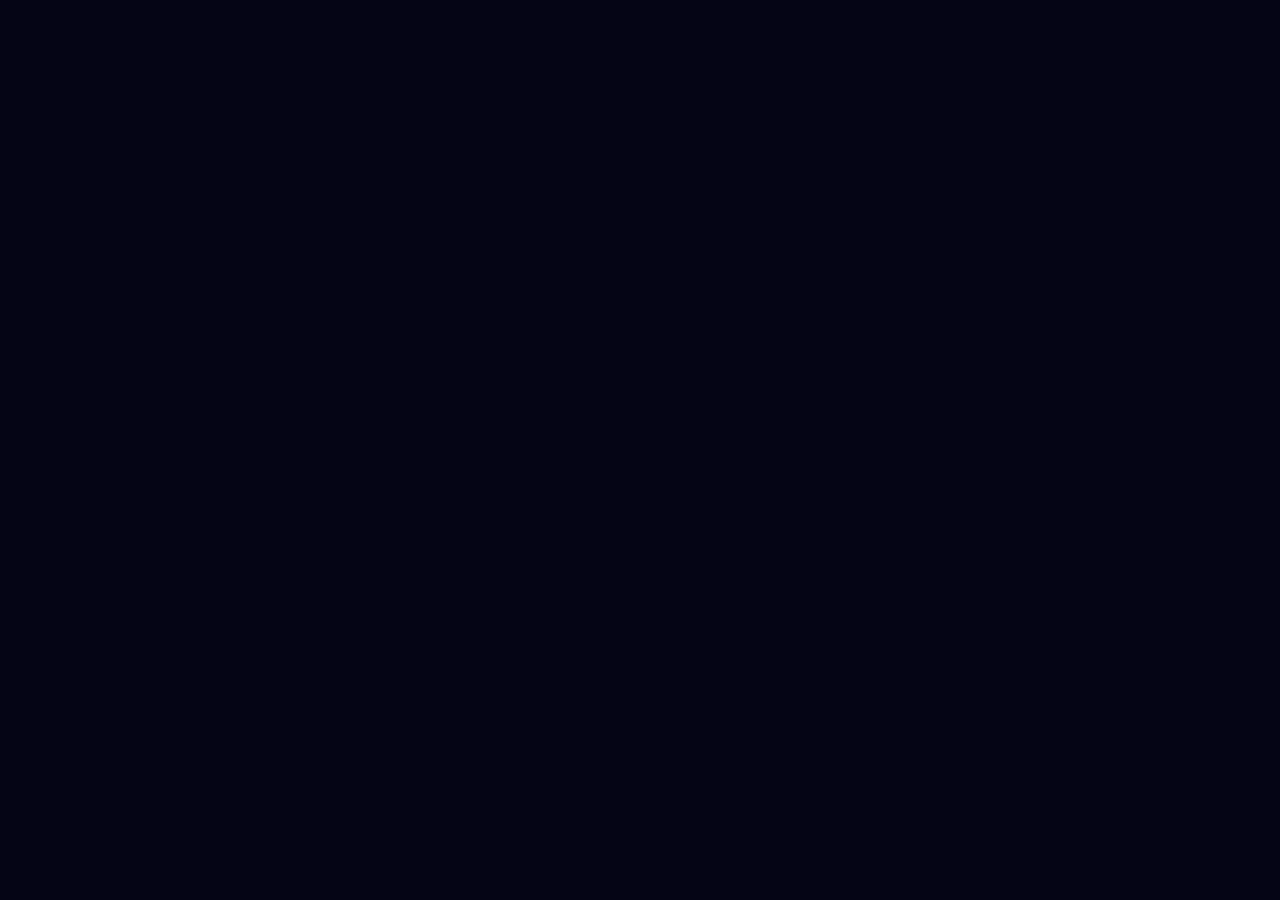
==== commit 68e2d79b: "Update index.html" ====
--- a/index.html
+++ b/index.html
@@ -1,154 +1,24 @@
-<!DOCTYPE html><html lang="ru"><head><meta charset="UTF-8"><meta name="viewport" content="width=device-width,initial-scale=1,maximum-scale=1,user-scalable=no,viewport-fit=cover"><meta name="apple-mobile-web-app-capable" content="yes"><meta name="apple-mobile-web-app-title" content="Wave AI"><meta name="apple-mobile-web-app-status-bar-style" content="black-translucent"><meta name="theme-color" content="#050515"><title>Wave AI</title><style>@font-face{font-family:'SW';src:url('https://raw.githubusercontent.com/basik4z/1/main/Super%20Waffles.ttf') format('truetype');font-display:swap}*{box-sizing:border-box;-webkit-tap-highlight-color:transparent;margin:0;padding:0;touch-action:manipulation}html,body{height:100%;overflow:hidden;font-family:'SW',-apple-system,sans-serif;color:#f0f0f5;user-select:none;background:#050515}:root{--bg:#050515;--bg-2:#0f0d28;--text:#f0f0f5;--text-2:#a0a0b0;--border:#312e81;--accent:#a78bfa}#fxLayer{position:fixed;inset:0;z-index:0;pointer-events:none;overflow:hidden;background:linear-gradient(180deg,#050515,#0a0a1e 40%,#0d0b24 70%,#050515)}@keyframes tw{0%,100%{opacity:.2;transform:scale(.7)}50%{opacity:1;transform:scale(1.3)}}.twinkle{position:absolute;background:#fff;border-radius:50%;animation:tw ease-in-out infinite}@keyframes leafFall{0%{transform:translateY(-40px) rotate(0);opacity:0}10%{opacity:.85}100%{transform:translateY(110vh) translateX(-20px) rotate(360deg);opacity:.2}}.petal{position:absolute;pointer-events:none}@keyframes starFall{0%{transform:translate(0,0);opacity:0}10%{opacity:1}100%{transform:translate(-100vw,60vh);opacity:0}}.fStar{position:absolute;width:2px;height:2px;background:#fff;border-radius:50%;box-shadow:0 0 6px #fff}.moon{filter:drop-shadow(0 0 40px rgba(255,255,220,.6));animation:mG 6s ease-in-out infinite}@keyframes mG{0%,100%{filter:drop-shadow(0 0 40px rgba(255,255,220,.6))}50%{filter:drop-shadow(0 0 70px rgba(255,255,220,.95))}}.catG{transform-origin:50% 100%;animation:cS 3.5s ease-in-out infinite}@keyframes cS{0%,100%{transform:rotate(-2.5deg)}50%{transform:rotate(2.5deg)}}.catT{transform-origin:right center;animation:tS 1.5s ease-in-out infinite}@keyframes tS{0%,100%{transform:rotate(-8deg)}50%{transform:rotate(15deg)}}.branch{transform-origin:20% 100%;animation:bS 5s ease-in-out infinite}@keyframes bS{0%,100%{transform:rotate(-.8deg)}50%{transform:rotate(.8deg)}}.leafC{transform-origin:center;animation:lR 4s ease-in-out infinite}@keyframes lR{0%,100%{transform:rotate(-1deg)}50%{transform:rotate(1deg)}}#splash{position:fixed;inset:0;z-index:900;background:#050515;display:flex;flex-direction:column;align-items:center;justify-content:center;gap:24px;transition:opacity .6s}#splash.hide{opacity:0;pointer-events:none}#splashLogo{width:120px;height:120px}#splashName{font-size:32px;font-weight:300;color:#fff;display:flex;gap:6px}#splashName span{opacity:0;transform:translateY(20px);animation:li .5s cubic-bezier(.34,1.56,.64,1) forwards}@keyframes li{to{opacity:1;transform:translateY(0)}}#startBtn{margin-top:30px;padding:16px 48px;border-radius:40px;background:transparent;border:1.5px solid rgba(255,255,255,.4);color:#fff;font-size:14px;letter-spacing:4px;text-transform:uppercase;cursor:pointer;font-family:inherit;opacity:0;animation:fd .8s 1.2s forwards}@keyframes fd{to{opacity:1}}#startBtn:active{background:#fff;color:#000}#app{position:relative;z-index:1;display:none;flex-direction:column;height:100vh;height:100dvh}#app.show{display:flex}#topBar{display:flex;align-items:center;justify-content:space-between;padding:max(14px,env(safe-area-inset-top)) 16px 10px;flex-shrink:0;gap:8px}.iconBtn{width:42px;height:42px;border-radius:50%;background:rgba(255,255,255,.12);border:1.5px solid var(--border);color:var(--text);cursor:pointer;display:flex;align-items:center;justify-content:center;font-size:18px;backdrop-filter:blur(10px);flex-shrink:0}.iconBtn:active{transform:scale(.9)}.iconBtn svg{width:20px;height:20px;stroke:currentColor;fill:none;stroke-width:1.8}.topTitle{font-size:18px;font-weight:700;text-align:center;flex:1;cursor:pointer;display:flex;flex-direction:column;align-items:center;gap:2px}.topTitle small{font-size:10px;color:var(--text-2);letter-spacing:1px;text-transform:uppercase}#modeTabs{display:flex;gap:6px;padding:0 16px 8px}#modeTabs button{flex:1;padding:10px;border-radius:14px;background:rgba(255,255,255,.08);border:1px solid var(--border);color:var(--text);font-family:inherit;font-size:13px;font-weight:600;cursor:pointer}.modeTab.active{background:var(--accent);color:#fff;border-color:var(--accent)}#viewChat,#viewDraw,#viewGame{display:none;flex:1;flex-direction:column;min-height:0}#viewChat.active,#viewDraw.active,#viewGame.active{display:flex}#messages{flex:1;overflow-y:auto;padding:16px 20px 20px;display:flex;flex-direction:column;gap:14px}#messages::-webkit-scrollbar{width:0}.msg{max-width:85%;padding:12px 16px;border-radius:20px;font-size:16px;line-height:1.5;word-wrap:break-word;backdrop-filter:blur(12px);border:1px solid rgba(255,255,255,.08);animation:mI .35s cubic-bezier(.34,1.56,.64,1)}@keyframes mI{from{opacity:0;transform:translateY(14px) scale(.94)}to{opacity:1;transform:translateY(0) scale(1)}}.msg.user{align-self:flex-end;background:rgba(139,92,246,.4);border-bottom-right-radius:6px}.msg.wave{align-self:flex-start;background:rgba(20,20,40,.55);border-bottom-left-radius:6px}.msg.wave .wm{font-size:11px;letter-spacing:1.5px;color:var(--accent);font-weight:700;display:block;margin-bottom:4px}.empty{flex:1;display:flex;flex-direction:column;align-items:center;justify-content:center;gap:18px;padding:20px}.empty .title{font-size:22px;font-weight:700;text-align:center}.empty .sub{font-size:14px;color:var(--text-2);text-align:center}#bottomBar{padding:8px 16px max(14px,env(safe-area-inset-bottom));flex-shrink:0}#inputRow{display:flex;align-items:center;gap:8px;padding:6px;border-radius:28px;background:rgba(20,20,40,.7);border:1px solid var(--border)}#chatField{flex:1;background:transparent;border:none;outline:none;color:var(--text);font-size:16px;font-family:inherit;padding:8px 12px}#chatField::placeholder{color:var(--text-2)}.roundBtn{width:40px;height:40px;border-radius:50%;background:transparent;border:none;color:var(--text-2);cursor:pointer;display:flex;align-items:center;justify-content:center;flex-shrink:0}.roundBtn svg{width:22px;height:22px;stroke:currentColor;fill:none;stroke-width:1.8}.roundBtn.mic{color:var(--accent)}#sendBtn{width:40px;height:40px;border-radius:50%;background:var(--accent);border:none;color:#fff;cursor:pointer;display:flex;align-items:center;justify-content:center;flex-shrink:0}#sendBtn svg{width:20px;height:20px;stroke:#fff;fill:none;stroke-width:2.2}#viewDraw{background:#fff;border-radius:20px;margin:0 12px 12px;overflow:hidden;position:relative}#drawCanvas{flex:1;display:block;touch-action:none;background:#fff}#drawBar{display:flex;gap:8px;padding:10px;background:#1a1a24}#drawBar button{flex:1;padding:12px;border-radius:14px;border:none;font-size:14px;font-weight:600;cursor:pointer;font-family:inherit}#drawClear{background:#f59e0b;color:#fff}#drawSay{background:linear-gradient(135deg,#8b5cf6,#6366f1);color:#fff}#drawColors{display:flex;gap:8px;padding:8px 12px;background:#1a1a24;overflow-x:auto}.drawColor{width:30px;height:30px;border-radius:50%;border:2px solid rgba(255,255,255,.3);cursor:pointer;flex-shrink:0}.drawColor.active{border-color:#fff;transform:scale(1.2)}#viewGame{background:transparent}#gameHeader{padding:16px;text-align:center}#gameWord{font-size:32px;font-weight:800;background:linear-gradient(135deg,#fff,#a78bfa);-webkit-background-clip:text;background-clip:text;-webkit-text-fill-color:transparent;margin-bottom:6px}#gameScore{font-size:14px;color:var(--text-2)}#gameCanvasWrap{flex:1;margin:0 12px;border-radius:20px;overflow:hidden;background:#fff}#gameCanvas{display:block;width:100%;height:100%;touch-action:none;background:#fff}#gameBar{display:flex;gap:8px;padding:10px 16px max(14px,env(safe-area-inset-bottom))}#gameBar button{flex:1;padding:12px;border-radius:14px;border:none;font-size:14px;font-weight:600;cursor:pointer;font-family:inherit;background:var(--accent);color:#fff}.panel{position:fixed;inset:0;z-index:200;background:var(--bg);display:none;flex-direction:column;padding:max(60px,env(safe-area-inset-top)) 20px 30px;overflow-y:auto}.panel.show{display:flex}.panel h3{font-size:24px;margin-bottom:20px;font-weight:700}.panelClose{position:absolute;top:max(20px,env(safe-area-inset-top));right:20px;width:42px;height:42px;border-radius:50%;background:var(--bg-2);border:1px solid var(--border);color:var(--text);font-size:20px;cursor:pointer;font-family:inherit}#chatList{display:flex;flex-direction:column;gap:10px;margin-top:16px}.chatItem{padding:14px 16px;border-radius:16px;background:var(--bg-2);display:flex;justify-content:space-between;align-items:center;gap:8px;cursor:pointer}.chatItem.active{background:var(--accent)}.chatItem .ct{font-size:15px;font-weight:600;margin-bottom:3px;overflow:hidden;text-overflow:ellipsis;white-space:nowrap}.chatItem .cm{font-size:11px;opacity:.7}.chatItem .del{width:30px;height:30px;border-radius:50%;background:rgba(220,38,38,.2);border:none;color:#dc2626;cursor:pointer;font-family:inherit}.actionBtn{padding:14px;border-radius:16px;background:var(--accent);border:none;color:#fff;font-size:15px;font-weight:600;cursor:pointer;font-family:inherit;margin-top:10px;width:100%}.actionBtn.sec{background:var(--bg-2);color:var(--text);border:1px solid var(--border)}.actionBtn.donate{background:linear-gradient(135deg,#f59e0b,#ef4444);font-size:16px;padding:16px;margin-top:20px}.actionBtn.classic{background:linear-gradient(135deg,#000,#333);border:1px solid #666}.themeList{display:grid;grid-template-columns:repeat(2,1fr);gap:12px}.themeItem{padding:16px 12px;border-radius:18px;background:var(--bg-2);border:2px solid transparent;cursor:pointer;font-family:inherit;color:var(--text);text-align:center}.themeItem.active{border-color:var(--accent)}.themeItem .em{font-size:32px;display:block;margin-bottom:6px}.themeItem .nm{font-size:13px;font-weight:600}.modelList{display:flex;flex-direction:column;gap:10px}.modelItem{padding:16px;border-radius:16px;background:var(--bg-2);border:2px solid transparent;cursor:pointer;font-family:inherit;color:var(--text);text-align:left;display:flex;justify-content:space-between;align-items:center}.modelItem.active{border-color:var(--accent);background:rgba(139,92,246,.2)}.modelItem .mn{font-size:15px;font-weight:700}.modelItem .ms{font-size:11px;color:var(--text-2)}.modelItem .mb{font-size:10px;padding:3px 8px;border-radius:8px;background:var(--accent);color:#fff;font-weight:700}#voiceOverlay{position:fixed;inset:0;z-index:800;background:var(--bg);display:none;flex-direction:column;align-items:center;justify-content:center;padding:60px 24px 40px}#voiceOverlay.show{display:flex}#voiceOrb{width:min(70vw,280px);height:min(70vw,280px);position:relative;display:flex;align-items:center;justify-content:center;margin-bottom:30px}.orbRing{position:absolute;border-radius:50%;border:2px solid var(--accent);opacity:.3}.orbRing.r1{inset:0;animation:oP 3s infinite}.orbRing.r2{inset:-15px;animation:oP 3s infinite .5s;opacity:.2}.orbRing.r3{inset:-30px;animation:oP 3s infinite 1s;opacity:.1}@keyframes oP{0%,100%{transform:scale(1)}50%{transform:scale(1.08);opacity:.15}}#voiceFace{width:65%;height:65%;border-radius:50%;background:var(--bg-2);display:flex;align-items:center;justify-content:center;font-size:80px}#voiceTitle{font-size:22px;font-weight:600;text-align:center;margin-bottom:8px;max-width:90%}#voiceSub{font-size:13px;color:var(--text-2);letter-spacing:2px;text-transform:uppercase;font-weight:600;margin-bottom:40px;min-height:16px}#voiceBtn{width:90px;height:90px;border-radius:50%;background:var(--accent);border:none;color:#fff;cursor:pointer;display:flex;align-items:center;justify-content:center}#voiceBtn svg{width:38px;height:38px;stroke:#fff;fill:none;stroke-width:1.8}#voiceExitBtn{position:absolute;top:max(20px,env(safe-area-inset-top));left:20px;width:44px;height:44px;border-radius:50%;background:var(--bg-2);border:1px solid var(--border);color:var(--text);font-size:20px;cursor:pointer;font-family:inherit}#profileModal{position:fixed;inset:0;z-index:1100;background:rgba(0,0,0,.75);backdrop-filter:blur(20px);display:none;align-items:center;justify-content:center;padding:24px}#profileModal.show{display:flex}.profileBox{background:rgba(30,30,40,.98);border:1px solid rgba(255,255,255,.15);border-radius:28px;padding:28px 24px 20px;max-width:340px;width:100%;text-align:center}.profileTitle{font-size:20px;font-weight:700;color:#fff;margin-bottom:6px}.profileText{font-size:13px;color:rgba(255,255,255,.75);margin-bottom:24px}.profileBtns{display:flex;gap:10px}.profileBtn{flex:1;padding:14px;border-radius:14px;border:none;font-size:15px;font-weight:600;cursor:pointer;font-family:inherit}.profileBtn.cancel{background:rgba(255,255,255,.1);color:#fff;border:1px solid rgba(255,255,255,.2)}.profileBtn.install{background:linear-gradient(135deg,#8b5cf6,#6366f1);color:#fff}#donateModal{position:fixed;inset:0;z-index:1300;background:rgba(0,0,0,.8);backdrop-filter:blur(20px);display:none;align-items:center;justify-content:center;padding:24px}#donateModal.show{display:flex}.donateBox{background:linear-gradient(160deg,rgba(40,20,10,.98),rgba(30,10,10,.98));border:1px solid rgba(245,158,11,.3);border-radius:28px;padding:32px 24px 24px;max-width:340px;width:100%;text-align:center}.donateHeart{font-size:64px;margin-bottom:16px;animation:hB 1.2s ease-in-out infinite}@keyframes hB{0%,100%{transform:scale(1)}25%{transform:scale(1.15)}50%{transform:scale(1)}}.donateTitle{font-size:22px;font-weight:700;color:#fff;margin-bottom:8px}.donateSub{font-size:14px;color:rgba(255,255,255,.7);margin-bottom:20px;line-height:1.5}.donatePrice{font-size:36px;font-weight:800;background:linear-gradient(135deg,#f59e0b,#ef4444);-webkit-background-clip:text;background-clip:text;-webkit-text-fill-color:transparent;margin-bottom:24px;letter-spacing:-1px}.donateBtn{width:100%;padding:16px;border-radius:16px;background:linear-gradient(135deg,#f59e0b,#ef4444);border:none;color:#fff;font-size:16px;font-weight:700;cursor:pointer;font-family:inherit;margin-bottom:10px;box-shadow:0 8px 30px rgba(245,158,11,.4)}.donateCancel{width:100%;padding:14px;border-radius:16px;background:rgba(255,255,255,.08);border:1px solid rgba(255,255,255,.15);color:#fff;font-size:15px;font-weight:600;cursor:pointer;font-family:inherit}#authScreen{position:fixed;inset:0;z-index:1400;background:#000;display:none;flex-direction:column;padding:max(40px,env(safe-area-inset-top)) 24px max(40px,env(safe-area-inset-bottom));font-family:'JetBrains Mono',ui-monospace,monospace;color:#4ade80;font-size:14px;line-height:2;overflow:hidden}#authScreen.show{display:flex}#authScreen .al{opacity:0;animation:aI .4s forwards;text-shadow:0 0 8px rgba(74,222,128,.8)}@keyframes aI{to{opacity:1}}#authScreen .al.ok{color:#4ade80}#authHeader{text-align:center;font-size:20px;font-weight:700;margin-bottom:30px;letter-spacing:3px;color:#4ade80;text-shadow:0 0 20px rgba(74,222,128,.9)}#terminalScreen{position:fixed;inset:0;z-index:1350;background:#0a0a0f;display:none;flex-direction:column;padding:max(40px,env(safe-area-inset-top)) 24px max(40px,env(safe-area-inset-bottom));font-family:'JetBrains Mono',ui-monospace,monospace;color:#4ade80;font-size:14px;line-height:2;overflow:hidden}#terminalScreen.show{display:flex}#terminalScreen .tl{opacity:0;animation:tI .3s forwards}@keyframes tI{to{opacity:1}}#terminalScreen .tl .p{color:#8b5cf6;margin-right:8px}#terminalScreen .tl .ok{color:#4ade80}#terminalScreen .tl .info{color:#60a5fa}#terminalScreen .tl .dim{color:rgba(255,255,255,.4)}#terminalClose{position:absolute;top:max(20px,env(safe-area-inset-top));right:20px;width:44px;height:44px;border-radius:50%;background:rgba(255,255,255,.1);border:1px solid rgba(255,255,255,.2);color:#fff;font-size:20px;cursor:pointer;font-family:inherit}#classicScreen{position:fixed;inset:0;z-index:1300;background:#000;display:none;flex-direction:column}#classicScreen.show{display:flex}#classicHeader{padding:max(20px,env(safe-area-inset-top)) 20px 10px;display:flex;justify-content:space-between;align-items:center;border-bottom:1px solid #333}#classicHeader h1{font-size:16px;font-weight:600;margin:0;color:#fff}#classicBack{background:transparent;border:1px solid #666;color:#fff;padding:8px 14px;border-radius:20px;font-size:13px;cursor:pointer;font-family:inherit}#classicFaceWrap{flex:1;display:flex;align-items:center;justify-content:center}#classicFace{width:min(70vw,280px);height:min(70vw,280px);transition:transform .5s}#classicFace.listening{transform:scale(.95)}#classicDialog{text-align:center;padding:0 20px 20px;font-size:17px;min-height:80px;color:#fff;font-family:-apple-system,sans-serif;font-weight:300;line-height:1.45}#classicDialog .you{color:rgba(255,255,255,.5);font-size:11px;display:block;margin-bottom:4px;letter-spacing:3px;text-transform:uppercase}#classicDialog .wave{color:rgba(255,255,255,.5);font-size:11px;display:block;margin-bottom:4px;letter-spacing:3px;text-transform:uppercase}#classicTalkBtn{width:80px;height:80px;border-radius:50%;background:#000;border:1.5px solid rgba(255,255,255,.5);color:#fff;cursor:pointer;display:flex;align-items:center;justify-content:center;margin:0 auto 16px;position:relative}#classicTalkBtn:active{transform:scale(.94)}#classicTalkBtn.active{background:#fff;border-color:#fff}#classicTalkBtn.active svg{stroke:#000}#classicTalkBtn svg{width:32px;height:32px;stroke:#fff;fill:none;stroke-width:1.8}#classicInputRow{padding:10px 16px max(14px,env(safe-area-inset-bottom));display:flex;gap:8px}#classicField{flex:1;padding:12px 18px;border-radius:24px;background:rgba(255,255,255,.1);border:1px solid rgba(255,255,255,.2);color:#fff;font-size:15px;font-family:inherit;outline:none}#classicField::placeholder{color:rgba(255,255,255,.4)}#classicSend{width:44px;height:44px;border-radius:50%;background:#fff;color:#000;border:none;cursor:pointer;display:flex;align-items:center;justify-content:center}#toast{position:fixed;bottom:100px;left:50%;transform:translateX(-50%);background:rgba(30,30,40,.98);color:#fff;padding:12px 20px;border-radius:16px;font-size:14px;opacity:0;pointer-events:none;transition:opacity .3s;z-index:1500}#toast.show{opacity:1}</style></head><body>
-
-<div id="splash"><svg id="splashLogo" viewBox="0 0 200 200"><circle cx="100" cy="100" r="78" fill="none" stroke="#fff" stroke-width="3"/><ellipse cx="74" cy="86" rx="10" ry="13" fill="#fff"/><circle cx="74" cy="86" r="5" fill="#000"/><ellipse cx="126" cy="86" rx="10" ry="13" fill="#fff"/><circle cx="126" cy="86" r="5" fill="#000"/><path d="M 78 128 Q 100 138 122 128" stroke="#fff" stroke-width="3" fill="none" stroke-linecap="round"/></svg><div id="splashName"></div><button id="startBtn">Начать</button></div>
-
-<div id="authScreen"><div id="authHeader">СИСТЕМА АВТОРИЗАЦИИ</div><div id="authContent"></div></div>
-
-<div id="terminalScreen"><button id="terminalClose">×</button><div id="terminalContent"></div></div>
-
-<div id="classicScreen"><div id="classicHeader"><h1>⚫ Classic AI</h1><button id="classicBack">← Назад</button></div><div id="classicFaceWrap"><div id="classicFace"><svg viewBox="0 0 200 200"><circle cx="100" cy="100" r="78" fill="none" stroke="#fff" stroke-width="2.5"/><g id="cEyeL"><ellipse cx="74" cy="86" rx="10" ry="13" fill="#fff"/><circle cx="74" cy="86" r="5" fill="#000"/></g><g id="cEyeR"><ellipse cx="126" cy="86" rx="10" ry="13" fill="#fff"/><circle cx="126" cy="86" r="5" fill="#000"/></g><path id="cMouth" d="M 78 128 Q 100 138 122 128" stroke="#fff" stroke-width="2.5" fill="none" stroke-linecap="round"/></svg></div></div><div id="classicDialog"></div><button id="classicTalkBtn"><svg viewBox="0 0 24 24"><path d="M12 1a3 3 0 0 0-3 3v8a3 3 0 0 0 6 0V4a3 3 0 0 0-3-3z"/><path d="M19 10v2a7 7 0 0 1-14 0v-2"/><line x1="12" y1="19" x2="12" y2="23"/><line x1="8" y1="23" x2="16" y2="23"/></svg></button><div id="classicInputRow"><input id="classicField" placeholder="Напиши сообщение…"><button id="classicSend"><svg viewBox="0 0 24 24" width="20" height="20" fill="none" stroke="#000" stroke-width="2.2" stroke-linecap="round" stroke-linejoin="round"><line x1="12" y1="19" x2="12" y2="5"/><polyline points="5 12 12 5 19 12"/></svg></button></div></div>
-
-<div id="fxLayer"></div>
-
-<div id="profileModal"><div class="profileBox"><div class="profileTitle">Установить приложение?</div><div class="profileText">Приложение Wave AI будет добавлено на главный экран</div><div class="profileBtns"><button class="profileBtn cancel" id="profileCancel">Отмена</button><button class="profileBtn install" id="profileInstall">Установить</button></div></div></div>
-
-<div id="donateModal"><div class="donateBox"><div class="donateHeart">❤️</div><div class="donateTitle">Сказать спасибо автору</div><div class="donateSub">Спасибо за поддержку! Ваш вклад помогает развивать Wave AI</div><div class="donatePrice">1150 ₽</div><button class="donateBtn" id="donateGo">💜 Сказать спасибо</button><button class="donateCancel" id="donateClose">Позже</button></div></div>
-
-<div id="toast"></div>
-
-<div id="voiceOverlay"><button id="voiceExitBtn">×</button><div id="voiceOrb"><div class="orbRing r1"></div><div class="orbRing r2"></div><div class="orbRing r3"></div><div id="voiceFace">🌙</div></div><div id="voiceTitle">Нажми и говори</div><div id="voiceSub">ГОТОВ</div><button id="voiceBtn"><svg viewBox="0 0 24 24"><path d="M12 1a3 3 0 0 0-3 3v8a3 3 0 0 0 6 0V4a3 3 0 0 0-3-3z"/><path d="M19 10v2a7 7 0 0 1-14 0v-2"/><line x1="12" y1="19" x2="12" y2="23"/><line x1="8" y1="23" x2="16" y2="23"/></svg></button></div>
-
-<div id="app">
-<div id="topBar"><button class="iconBtn" id="menuBtn"><svg viewBox="0 0 24 24"><line x1="3" y1="6" x2="21" y2="6"/><line x1="3" y1="12" x2="21" y2="12"/><line x1="3" y1="18" x2="21" y2="18"/></svg></button><div class="topTitle" id="modelBtn">Wave AI<small id="activeModelLabel">DEEPSEEK</small></div><button class="iconBtn" id="themeBtn">🎨</button></div>
-<div id="modeTabs"><button class="modeTab active" data-mode="chat">💬 Чат</button><button class="modeTab" data-mode="draw">🎨 Рисовалка</button><button class="modeTab" data-mode="game">🎮 Игра</button></div>
-<div id="viewChat" class="active"><div id="messages"></div><div id="bottomBar"><div id="inputRow"><input id="chatField" type="text" placeholder="Сообщение…" autocomplete="off"><button id="sendBtn"><svg viewBox="0 0 24 24"><line x1="12" y1="19" x2="12" y2="5"/><polyline points="5 12 12 5 19 12"/></svg></button><button class="roundBtn mic" id="voiceOpenBtn"><svg viewBox="0 0 24 24"><path d="M12 1a3 3 0 0 0-3 3v8a3 3 0 0 0 6 0V4a3 3 0 0 0-3-3z"/><path d="M19 10v2a7 7 0 0 1-14 0v-2"/><line x1="12" y1="19" x2="12" y2="23"/><line x1="8" y1="23" x2="16" y2="23"/></svg></button></div></div></div>
-<div id="viewDraw"><canvas id="drawCanvas"></canvas><div id="drawColors"><div class="drawColor active" data-color="#000" style="background:#000"></div><div class="drawColor" data-color="#ef4444" style="background:#ef4444"></div><div class="drawColor" data-color="#f59e0b" style="background:#f59e0b"></div><div class="drawColor" data-color="#10b981" style="background:#10b981"></div><div class="drawColor" data-color="#3b82f6" style="background:#3b82f6"></div><div class="drawColor" data-color="#8b5cf6" style="background:#8b5cf6"></div></div><div id="drawBar"><button id="drawClear">🗑 Очистить</button><button id="drawSay">🔊 Что это?</button></div></div>
-<div id="viewGame"><div id="gameHeader"><div id="gameWord">—</div><div id="gameScore">Очков: 0</div></div><div id="gameCanvasWrap"><canvas id="gameCanvas"></canvas></div><div id="gameBar"><button id="gameNew">🎲 Новое слово</button><button id="gameCheck">✅ Проверить</button></div></div>
-</div>
-
-<div class="panel" id="chatsPanel"><button class="panelClose" id="chatsClose">×</button><h3>Управление</h3><button class="actionBtn" id="newChatBtn">+ Новый чат</button><button class="actionBtn sec" id="installAppBtn">📲 Установить приложение</button><button class="actionBtn sec" id="authMenuBtn">🔐 Аутентификация устройства</button><button class="actionBtn sec" id="terminalMenuBtn">💻 Терминал</button><button class="actionBtn classic" id="classicBtn">⚫ Старая версия</button><button class="actionBtn sec" id="clearChatBtn">🗑 Очистить историю</button><button class="actionBtn donate" id="donateBtn">❤️ Сказать спасибо автору</button><h3 style="margin-top:24px;font-size:18px">Мои чаты</h3><div id="chatList"></div></div>
-
-<div class="panel" id="themePanel"><button class="panelClose" id="themeClose">×</button><h3>Тема</h3><div class="themeList" id="themeList"></div></div>
-
-<div class="panel" id="modelPanel"><button class="panelClose" id="modelClose">×</button><h3>Модель</h3><div class="modelList" id="modelList"></div></div>
-
-<script>
-var splash=document.getElementById('splash'),splashName=document.getElementById('splashName'),startBtn=document.getElementById('startBtn'),app=document.getElementById('app');
-['W','a','v','e',' ','A','I'].forEach(function(c,i){var s=document.createElement('span');s.textContent=c===' '?'\u00A0':c;s.style.animationDelay=(i*80)+'ms';splashName.appendChild(s)});
-startBtn.onclick=function(){initAudio();splash.classList.add('hide');app.classList.add('show');setTimeout(function(){splash.style.display='none'},700)};
-var audioCtx=null;
-function initAudio(){try{if(!audioCtx)audioCtx=new(window.AudioContext||window.webkitAudioContext)();if(audioCtx.state==='suspended')audioCtx.resume()}catch(e){}}
-function playClick(){initAudio();if(!audioCtx)return;var t=audioCtx.currentTime,o=audioCtx.createOscillator(),g=audioCtx.createGain();o.type='sine';o.frequency.setValueAtTime(660,t);o.frequency.exponentialRampToValueAtTime(990,t+.05);g.gain.setValueAtTime(.0001,t);g.gain.exponentialRampToValueAtTime(.08,t+.01);g.gain.exponentialRampToValueAtTime(.0001,t+.12);o.connect(g).connect(audioCtx.destination);o.start(t);o.stop(t+.15)}
-function haptic(){if(navigator.vibrate)try{navigator.vibrate(10)}catch(e){}}
-function toastMsg(t){var el=document.getElementById('toast');el.textContent=t;el.classList.add('show');setTimeout(function(){el.classList.remove('show')},2000)}
-var fxLayer=document.getElementById('fxLayer');
-function buildScene(){fxLayer.innerHTML='';for(var i=0;i<25;i++){var s=1+Math.random()*2;var t=document.createElement('div');t.className='twinkle';t.style.cssText='left:'+(Math.random()*100)+'%;top:'+(Math.random()*60)+'%;width:'+s+'px;height:'+s+'px;animation-duration:'+(2+Math.random()*3)+'s;animation-delay:'+(Math.random()*3)+'s';fxLayer.appendChild(t)}for(var i=0;i<3;i++){var f=document.createElement('div');f.className='fStar';f.style.cssText='left:'+(20+Math.random()*80)+'%;top:'+(Math.random()*30)+'%;animation:starFall '+(4+Math.random()*2)+'s linear infinite;animation-delay:'+(Math.random()*8)+'s';fxLayer.appendChild(f)}var sc=document.createElement('div');sc.style.cssText='position:absolute;inset:0';sc.innerHTML='<svg viewBox="0 0 400 800" preserveAspectRatio="xMidYMid slice" xmlns="http://www.w3.org/2000/svg" style="width:100%;height:100%"><g class="moon"><circle cx="300" cy="140" r="50" fill="#f5f0d5"/><circle cx="285" cy="125" r="7" fill="#e8e0b8" opacity="0.5"/><circle cx="315" cy="150" r="10" fill="#e8e0b8" opacity="0.4"/></g><path d="M 0 800 L 0 220 Q 30 160 80 150 L 80 800 Z" fill="#0a0810"/><g class="branch"><path d="M 40 280 Q 120 260 200 270 Q 270 280 320 300 Q 260 310 200 295 Q 120 285 40 300 Z" fill="#0a0810"/><g class="catG" transform="translate(150,210)"><ellipse cx="25" cy="50" rx="28" ry="38" fill="#000"/><circle cx="25" cy="18" r="18" fill="#000"/><path d="M 10 10 L 6 -5 L 18 6 Z" fill="#000"/><path d="M 40 10 L 44 -5 L 32 6 Z" fill="#000"/><ellipse cx="18" cy="18" rx="2" ry="3" fill="#7dd3fc"/><ellipse cx="32" cy="18" rx="2" ry="3" fill="#7dd3fc"/><g class="catT" transform="translate(50,65)"><path d="M 0 0 Q 20 -12 28 8 Q 32 18 40 10" stroke="#000" stroke-width="5" fill="none" stroke-linecap="round"/></g></g></g><g class="leafC"><ellipse cx="60" cy="110" rx="45" ry="25" fill="#0a0810"/><ellipse cx="130" cy="85" rx="50" ry="30" fill="#0a0810"/><ellipse cx="200" cy="100" rx="45" ry="25" fill="#0a0810"/></g><path d="M 0 760 Q 200 730 400 740 L 400 800 L 0 800 Z" fill="#080610"/></svg>';fxLayer.appendChild(sc);for(var i=0;i<8;i++){var lf=document.createElement('div');lf.className='petal';var sz=5+Math.random()*5;lf.style.cssText='top:-20px;left:'+(Math.random()*50)+'%;width:'+sz+'px;height:'+(sz*.6)+'px;background:linear-gradient(135deg,#1a0f08,#2a1810);border-radius:0 60% 0 60%;animation:leafFall '+(10+Math.random()*6)+'s linear infinite;animation-delay:'+(Math.random()*12)+'s;opacity:.8';fxLayer.appendChild(lf)}}
-buildScene();
-var CHATS=[],curChatId=null,convHistory=[];
-function loadChats(){try{CHATS=JSON.parse(localStorage.getItem('wave_chats')||'[]')}catch(e){CHATS=[]}}
-function saveChats(){try{localStorage.setItem('wave_chats',JSON.stringify(CHATS))}catch(e){}}
-function getCurChat(){return CHATS.find(function(c){return c.id===curChatId})}
-function newChat(){var id='chat_'+Date.now();CHATS.unshift({id:id,title:'Новый чат',messages:[],created:Date.now()});saveChats();curChatId=id;convHistory=[];renderMessages();updateChatList()}
-function escapeHtml(s){return String(s).replace(/[&<>"']/g,function(c){return{'&':'&amp;','<':'&lt;','>':'&gt;','"':'&quot;',"'":'&#39;'}[c]})}
-function addMsg(r,t){var c=getCurChat();if(!c){newChat();c=getCurChat()}c.messages.push({role:r,text:t,time:Date.now()});if(c.messages.length===1&&r==='user')c.title=t.substring(0,32);saveChats();renderMessages();updateChatList()}
-function renderMessages(){var me=document.getElementById('messages');var c=getCurChat();if(!c||c.messages.length===0){me.innerHTML='<div class="empty"><div class="title">Привет! Я Wave AI</div><div class="sub">Задай вопрос, нарисуй или поиграй</div></div>';return}me.innerHTML='';c.messages.forEach(function(m){var el=document.createElement('div');el.className='msg '+m.role;if(m.role==='wave'){el.innerHTML='<span class="wm">Wave</span>'+escapeHtml(m.text)}else{el.textContent=m.text}me.appendChild(el)});me.scrollTop=me.scrollHeight}
-function showTyping(){var me=document.getElementById('messages');var el=document.createElement('div');el.className='msg wave';el.id='typing';el.textContent='…';me.appendChild(el);me.scrollTop=me.scrollHeight}
-function hideTyping(){var el=document.getElementById('typing');if(el)el.remove()}
-function switchChat(id){curChatId=id;convHistory=[];var c=getCurChat();if(c){c.messages.forEach(function(m){if(m.role==='user'||m.role==='assistant')convHistory.push({role:m.role,content:m.text})});if(convHistory.length>10)convHistory=convHistory.slice(-10)}renderMessages();updateChatList();document.getElementById('chatsPanel').classList.remove('show')}
-function updateChatList(){var cl=document.getElementById('chatList');cl.innerHTML='';if(CHATS.length===0){cl.innerHTML='<p style="opacity:.5;text-align:center;padding:20px">Нет чатов</p>';return}CHATS.forEach(function(c){var el=document.createElement('div');el.className='chatItem'+(c.id===curChatId?' active':'');el.innerHTML='<div><div class="ct">'+escapeHtml(c.title)+'</div><div class="cm">'+c.messages.length+' сообщ.</div></div><button class="del">×</button>';el.onclick=function(e){if(e.target.classList.contains('del'))return;haptic();switchChat(c.id)};el.querySelector('.del').onclick=function(e){e.stopPropagation();if(confirm('Удалить?')){CHATS=CHATS.filter(function(x){return x.id!==c.id});if(curChatId===c.id)curChatId=null;saveChats();if(!curChatId&&CHATS.length>0)curChatId=CHATS[0].id;else if(CHATS.length===0)newChat();renderMessages();updateChatList()}};cl.appendChild(el)})}
-loadChats();if(CHATS.length>0){curChatId=CHATS[0].id;renderMessages()}else{newChat()}
-var currentAudio=null,useNeural=true,VOICE='echo';
-function stopSpeak(){if(currentAudio){try{currentAudio.pause()}catch(e){}currentAudio=null}try{speechSynthesis.cancel()}catch(e){}}
-function speak(text){if(!text)return;stopSpeak();if(useNeural){try{var url='https://text.pollinations.ai/'+encodeURIComponent(text)+'?model=openai-audio&voice='+VOICE;var a=new Audio(url);currentAudio=a;a.onerror=function(){useNeural=false;sysSpeak(text)};var p=a.play();if(p&&p.catch)p.catch(function(){useNeural=false;sysSpeak(text)});return}catch(e){useNeural=false}}sysSpeak(text)}
-function sysSpeak(text){if(!('speechSynthesis' in window))return;try{speechSynthesis.cancel()}catch(e){}var u=new SpeechSynthesisUtterance(text);u.lang='ru-RU';u.rate=1.15;u.pitch=0.75;var vs=speechSynthesis.getVoices();var rv=vs.find(function(v){return v.lang==='ru-RU'});if(rv)u.voice=rv;speechSynthesis.speak(u)}
-var MODELS=[{id:'deepseek',name:'DeepSeek',sub:'Умная',badge:'SMART'},{id:'openai',name:'OpenAI',sub:'Быстрая',badge:'FAST'},{id:'mistral',name:'Mistral',sub:'Средняя',badge:'MID'},{id:'qwen-coder',name:'Qwen',sub:'Код',badge:'CODE'}];
-var currentModel='deepseek';
-var BASE_SYS='Ты Wave AI — умный ассистент. Отвечай коротко по-русски.';
-function askAI(text){convHistory.push({role:'user',content:text});if(convHistory.length>10)convHistory=convHistory.slice(-10);var order=[currentModel];MODELS.forEach(function(m){if(m.id!==currentModel)order.push(m.id)});function tryI(i){if(i>=order.length)return Promise.resolve('Не удалось ответить.');return fetch('https://text.pollinations.ai/openai',{method:'POST',headers:{'Content-Type':'application/json'},body:JSON.stringify({model:order[i],messages:[{role:'system',content:BASE_SYS}].concat(convHistory),temperature:0.8,max_tokens:400})}).then(function(r){if(!r.ok)throw 0;return r.json()}).then(function(d){var rep=(d.choices&&d.choices[0]&&d.choices[0].message&&d.choices[0].message.content)||d.response||'';rep=String(rep).trim();if(!rep)throw 0;convHistory.push({role:'assistant',content:rep});return rep}).catch(function(){return tryI(i+1)})}return tryI(0)}
-function sendText(text){if(!text||!text.trim())return;text=text.trim();addMsg('user',text);showTyping();askAI(text).then(function(rep){hideTyping();addMsg('wave',rep)})}
-document.getElementById('sendBtn').onclick=function(){haptic();var t=document.getElementById('chatField').value.trim();playClick();document.getElementById('chatField').value='';sendText(t)};
-document.getElementById('chatField').onkeydown=function(e){if(e.key==='Enter')document.getElementById('sendBtn').click()};
-document.getElementById('menuBtn').onclick=function(){haptic();playClick();updateChatList();document.getElementById('chatsPanel').classList.add('show')};
-document.getElementById('chatsClose').onclick=function(){haptic();playClick();document.getElementById('chatsPanel').classList.remove('show')};
-document.getElementById('newChatBtn').onclick=function(){haptic();playClick();newChat();document.getElementById('chatsPanel').classList.remove('show')};
-document.getElementById('clearChatBtn').onclick=function(){haptic();playClick();if(confirm('Очистить?')){var c=getCurChat();if(c){c.messages=[];saveChats();renderMessages()}document.getElementById('chatsPanel').classList.remove('show')}};
-document.getElementById('installAppBtn').onclick=function(){haptic();playClick();document.getElementById('profileModal').classList.add('show')};
-document.getElementById('donateBtn').onclick=function(){haptic();playClick();document.getElementById('donateModal').classList.add('show')};
-document.getElementById('donateClose').onclick=function(){haptic();playClick();document.getElementById('donateModal').classList.remove('show')};
-document.getElementById('donateGo').onclick=function(){haptic();playClick();toastMsg('Спасибо за поддержку! ❤️');document.getElementById('donateModal').classList.remove('show')};
-document.getElementById('profileCancel').onclick=function(){document.getElementById('profileModal').classList.remove('show')};
-document.getElementById('profileInstall').onclick=function(){document.getElementById('profileModal').classList.remove('show');toastMsg('Открой меню браузера → Установить')};
-document.getElementById('modelBtn').onclick=function(){haptic();playClick();var ml=document.getElementById('modelList');ml.innerHTML='';MODELS.forEach(function(m){var d=document.createElement('button');d.className='modelItem'+(m.id===currentModel?' active':'');d.innerHTML='<div><div class="mn">'+m.name+'</div><div class="ms">'+m.sub+'</div></div><span class="mb">'+m.badge+'</span>';d.onclick=function(){haptic();currentModel=m.id;document.getElementById('activeModelLabel').textContent=m.name.toUpperCase();document.getElementById('modelPanel').classList.remove('show')};ml.appendChild(d)});document.getElementById('modelPanel').classList.add('show')};
-document.getElementById('modelClose').onclick=function(){document.getElementById('modelPanel').classList.remove('show')};
-document.getElementById('themeBtn').onclick=function(){haptic();playClick();var tl=document.getElementById('themeList');var THEMES={wave:'🌊 Волна',lion:'🦁 Лев',crocodile:'🐊 Крокодил',dragon:'🐉 Дракон',panda:'🐼 Панда',tiger:'🐯 Тигр',frog:'🐸 Жаба',wolf:'🐺 Волк',shark:'🦈 Акула',bee:'🐝 Пчела',moon:'🌙 Луна'};tl.innerHTML='';Object.keys(THEMES).forEach(function(k){var parts=THEMES[k].split(' ');var d=document.createElement('button');d.className='themeItem'+(k==='moon'?' active':'');d.innerHTML='<span class="em">'+parts[0]+'</span><span class="nm">'+parts.slice(1).join(' ')+'</span>';d.onclick=function(){haptic();if(k==='moon'){fxLayer.style.background='linear-gradient(180deg,#050515,#0a0a1e 40%,#0d0b24 70%,#050515)';buildScene()}else{fxLayer.innerHTML='';var bgs={wave:'linear-gradient(180deg,#001f3f,#0074D9,#39CCCC)',lion:'linear-gradient(180deg,#7c2d12,#ea580c,#fbbf24)',crocodile:'linear-gradient(180deg,#052e16,#166534,#4ade80)',dragon:'linear-gradient(180deg,#450a0a,#dc2626,#f87171)',panda:'linear-gradient(180deg,#1f1f1f,#525252,#fbcfe8)',tiger:'linear-gradient(180deg,#1c1917,#ea580c,#fbbf24)',frog:'linear-gradient(180deg,#022c22,#059669,#6ee7b7)',wolf:'linear-gradient(180deg,#0a0a0a,#404040,#a3a3a3)',shark:'linear-gradient(180deg,#082f49,#0284c7,#67e8f9)',bee:'linear-gradient(180deg,#000,#ca8a04,#fde047)'};fxLayer.style.background=bgs[k]||''}document.getElementById('themePanel').classList.remove('show')};tl.appendChild(d)});document.getElementById('themePanel').classList.add('show')};
-document.getElementById('themeClose').onclick=function(){document.getElementById('themePanel').classList.remove('show')};
-document.querySelectorAll('.modeTab').forEach(function(tab){tab.onclick=function(){haptic();playClick();var mode=tab.dataset.mode;document.querySelectorAll('.modeTab').forEach(function(t){t.classList.remove('active')});tab.classList.add('active');document.getElementById('viewChat').classList.remove('active');document.getElementById('viewDraw').classList.remove('active');document.getElementById('viewGame').classList.remove('active');document.getElementById('view'+mode.charAt(0).toUpperCase()+mode.slice(1)).classList.add('active');if(mode==='draw')setTimeout(initDraw,50);if(mode==='game')setTimeout(initGame,50)}});
-var drawCanvas=document.getElementById('drawCanvas'),dCtx=null,dDrawing=false,dLast=null,dColor='#000';
-function initDraw(){dCtx=drawCanvas.getContext('2d');var r=drawCanvas.getBoundingClientRect();drawCanvas.width=r.width*2;drawCanvas.height=r.height*2;dCtx.setTransform(2,0,0,2,0,0);dCtx.fillStyle='#fff';dCtx.fillRect(0,0,r.width,r.height);dCtx.strokeStyle=dColor;dCtx.lineWidth=4;dCtx.lineCap='round';dCtx.lineJoin='round'}
-function dPos(e){var r=drawCanvas.getBoundingClientRect();var t=e.touches?e.touches[0]:e;return{x:t.clientX-r.left,y:t.clientY-r.top}}
-function dStart(e){e.preventDefault();dDrawing=true;dLast=dPos(e)}
-function dMove(e){if(!dDrawing)return;e.preventDefault();var p=dPos(e);dCtx.beginPath();dCtx.moveTo(dLast.x,dLast.y);dCtx.lineTo(p.x,p.y);dCtx.stroke();dLast=p}
-function dEnd(){dDrawing=false}
-drawCanvas.addEventListener('mousedown',dStart);drawCanvas.addEventListener('mousemove',dMove);drawCanvas.addEventListener('mouseup',dEnd);drawCanvas.addEventListener('mouseleave',dEnd);
-drawCanvas.addEventListener('touchstart',dStart,{passive:false});drawCanvas.addEventListener('touchmove',dMove,{passive:false});drawCanvas.addEventListener('touchend',dEnd);
-document.querySelectorAll('.drawColor').forEach(function(c){c.onclick=function(){haptic();document.querySelectorAll('.drawColor').forEach(function(x){x.classList.remove('active')});c.classList.add('active');dColor=c.dataset.color;if(dCtx)dCtx.strokeStyle=dColor}});
-document.getElementById('drawClear').onclick=function(){haptic();playClick();if(!dCtx)return;var r=drawCanvas.getBoundingClientRect();dCtx.fillStyle='#fff';dCtx.fillRect(0,0,r.width,r.height);dCtx.strokeStyle=dColor};
-document.getElementById('drawSay').onclick=function(){haptic();playClick();toastMsg('🎨 Красиво!')};
-var gameCanvas=document.getElementById('gameCanvas'),gameWord=document.getElementById('gameWord'),gameScore=document.getElementById('gameScore'),gCtx=null,gDrawing=false,gLast=null,gScore=0,gWord='';
-var GW=['кошка','собака','солнце','дом','дерево','машина','рыба','цветок','луна','звезда'];
-function pickWord(){return GW[Math.floor(Math.random()*GW.length)]}
-function initGame(){gCtx=gameCanvas.getContext('2d');var r=gameCanvas.getBoundingClientRect();gameCanvas.width=r.width*2;gameCanvas.height=r.height*2;gCtx.setTransform(2,0,0,2,0,0);gCtx.fillStyle='#fff';gCtx.fillRect(0,0,r.width,r.height);gCtx.strokeStyle='#000';gCtx.lineWidth=4;gCtx.lineCap='round';if(!gWord){gWord=pickWord();gameWord.textContent=gWord}}
-function gPos(e){var r=gameCanvas.getBoundingClientRect();var t=e.touches?e.touches[0]:e;return{x:t.clientX-r.left,y:t.clientY-r.top}}
-function gStart(e){e.preventDefault();gDrawing=true;gLast=gPos(e)}
-function gMove(e){if(!gDrawing)return;e.preventDefault();var p=gPos(e);gCtx.beginPath();gCtx.moveTo(gLast.x,gLast.y);gCtx.lineTo(p.x,p.y);gCtx.stroke();gLast=p}
-function gEnd(){gDrawing=false}
-gameCanvas.addEventListener('mousedown',gStart);gameCanvas.addEventListener('mousemove',gMove);gameCanvas.addEventListener('mouseup',gEnd);gameCanvas.addEventListener('mouseleave',gEnd);
-gameCanvas.addEventListener('touchstart',gStart,{passive:false});gameCanvas.addEventListener('touchmove',gMove,{passive:false});gameCanvas.addEventListener('touchend',gEnd);
-document.getElementById('gameNew').onclick=function(){haptic();playClick();gWord=pickWord();gameWord.textContent=gWord;var r=gameCanvas.getBoundingClientRect();gCtx.fillStyle='#fff';gCtx.fillRect(0,0,r.width,r.height);gCtx.strokeStyle='#000'};
-document.getElementById('gameCheck').onclick=function(){haptic();playClick();gScore+=100;gameScore.textContent='Очков: '+gScore;gameWord.textContent='✅ +100!';setTimeout(function(){gWord=pickWord();gameWord.textContent=gWord;var r=gameCanvas.getBoundingClientRect();gCtx.fillStyle='#fff';gCtx.fillRect(0,0,r.width,r.height);gCtx.strokeStyle='#000'},800)};
-var SR=window.SpeechRecognition||window.webkitSpeechRecognition,voiceRec=null,voiceIsListening=false,voiceFinal='';
-if(SR){voiceRec=new SR();voiceRec.lang='ru-RU';voiceRec.interimResults=true;voiceRec.continuous=false;
-voiceRec.onstart=function(){voiceIsListening=true;document.getElementById('voiceOverlay').classList.add('listening');voiceFinal=''};
-voiceRec.onresult=function(e){var t='';for(var i=e.resultIndex;i<e.results.length;i++){t+=e.results[i][0].transcript}voiceFinal=t;document.getElementById('voiceTitle').textContent=t};
-voiceRec.onerror=function(){voiceIsListening=false;document.getElementById('voiceOverlay').classList.remove('listening')};
-voiceRec.onend=function(){voiceIsListening=false;document.getElementById('voiceOverlay').classList.remove('listening');var t=voiceFinal.trim();if(t){document.getElementById('voiceOverlay').classList.remove('show');addMsg('user',t);showTyping();askAI(t).then(function(rep){hideTyping();addMsg('wave',rep);speak(rep)})}}}
-document.getElementById('voiceOpenBtn').onclick=function(){haptic();initAudio();playClick();stopSpeak();document.getElementById('voiceOverlay').classList.add('show');document.getElementById('voiceTitle').textContent='Нажми и говори';document.getElementById('voiceSub').textContent='ГОТОВ'};
-document.getElementById('voiceExitBtn').onclick=function(){haptic();initAudio();playClick();if(voiceIsListening&&voiceRec)voiceRec.stop();stopSpeak();document.getElementById('voiceOverlay').classList.remove('show')};
-document.getElementById('voiceBtn').onclick=function(){haptic();initAudio();playClick();if(!voiceRec){document.getElementById('voiceTitle').textContent='Микрофон не поддерживается';return}if(voiceIsListening){voiceRec.stop();return}stopSpeak();try{voiceRec.start()}catch(e){}};
-var authDone=false;
-function runAuth(){
-  if(authDone){toastMsg('Устройство уже авторизовано');return}
-  var as=document.getElementById('authScreen'),ac=document.getElementById('authContent');
-  ac.innerHTML='';as.classList.add('show');
-  var lines=['Wave AI Auth System v2.0','','> Инициализация...','> Проверка устройства...','> Серийный номер: '+Math.random().toString(36).substring(2,10).toUpperCase(),'> Платформа: '+(/iPhone/.test(navigator.userAgent)?'iOS':/Android/.test(navigator.userAgent)?'Android':'Desktop'),'> Экран: '+screen.width+'x'+screen.height,'> Соединение: '+(navigator.onLine?'OK':'OFFLINE'),'> Проверка подписи...','> Дешифровка ключа...','> Верификация...','','> ✅ УСТРОЙСТВО АВТОРИЗОВАНО','','Добро пожаловать в Wave AI.'];
-  var i=0;
-  function next(){if(i>=lines.length){setTimeout(function(){as.classList.remove('show');authDone=true;toastMsg('Устройство авторизовано ✅')},1200);return}var d=document.createElement('div');d.className='al'+(lines[i].indexOf('✅')>=0?' ok':'');d.textContent=lines[i]||' ';ac.appendChild(d);i++;setTimeout(next,180+Math.random()*150)}
-  next();
-}
-document.getElementById('authMenuBtn').onclick=function(){haptic();playClick();document.getElementById('chatsPanel').classList.remove('show');runAuth()};
-function runTerminal(){
-  var ts=document.getElementById('terminalScreen'),tc=document.getElementById('terminalContent');
-  tc.innerHTML='';ts.classList.add('show');
-  var lines=[{t:'Инициализация Wave AI...',c:'info'},{t:'Проверка соединения......... <span class="ok">OK</span>'},{t:'Загрузка ресурсов........... <span class="ok">OK</span>'},{t:'Подготовка ссылки для установки...',c:'dim'},{t:'Сборка приложения........... <span class="ok">OK</span>'},{t:'Генерация иконки............ <span class="ok">OK</span>'},{t:'Проверка совместимости...... <span class="ok">OK</span>'},{t:'',c:''},{t:'> Сайт собирается установить приложение Wave AI',c:'info'},{t:'',c:''},{t:'> Готово! Закрой окно.',c:'info'}];
-  var i=0;
-  function next(){if(i>=lines.length)return;var l=lines[i];var d=document.createElement('div');d.className='tl';if(l.c==='info')d.innerHTML='<span class="info">'+l.t+'</span>';else if(l.c==='dim')d.innerHTML='<span class="dim">'+l.t+'</span>';else d.innerHTML='<span class="p">$</span>'+l.t;tc.appendChild(d);i++;setTimeout(next,300+Math.random()*250)}
-  next();
-}
-document.getElementById('terminalMenuBtn').onclick=function(){haptic();playClick();document.getElementById('chatsPanel').classList.remove('show');runTerminal()};
-document.getElementById('terminalClose').onclick=function(){haptic();playClick();document.getElementById('terminalScreen').classList.remove('show')};
-document.getElementById('classicBtn').onclick=function(){haptic();playClick();document.getElementById('chatsPanel').classList.remove('show');document.getElementById('classicScreen').classList.add('show')};
-document.getElementById('classicBack').onclick=function(){haptic();playClick();document.getElementById('classicScreen').classList.remove('show')};
-var cSR=window.SpeechRecognition||window.webkitSpeechRecognition,cRec=null,cListening=false,cFinal='';
-if(cSR){cRec=new cSR();cRec.lang='ru-RU';cRec.interimResults=true;cRec.continuous=false;
-cRec.onstart=function(){cListening=true;cFinal='';document.getElementById('classicDialog').innerHTML='<span class="you">ты</span>…';document.getElementById('classicFace').classList.add('listening')};
-cRec.onresult=function(e){var t='';for(var i=e.resultIndex;i<e.results.length;i++){t+=e.results[i][0].transcript}cFinal=t;document.getElementById('classicDialog').innerHTML='<span class="you">ты</span>'+t};
-cRec.onerror=function(){cListening=false;document.getElementById('classicFace').classList.remove('listening');document.getElementById('classicDialog').textContent=''};
-cRec.onend=function(){cListening=false;document.getElementById('classicFace').classList.remove('listening');var t=cFinal.trim();if(t){document.getElementById('classicDialog').innerHTML='<span class="wave">Wave</span>…';askAI(t).then(function(rep){document.getElementById('classicDialog').innerHTML='<span class="wave">Wave</span>'+rep;speak(rep)})}}}
-document.getElementById('classicTalkBtn').onclick=function(){haptic();initAudio();playClick();if(!cRec){document.getElementById('classicDialog').textContent='Микрофон не поддерживается';return}if(cListening){cRec.stop();return}stopSpeak();try{cRec.start()}catch(e){}};
-document.getElementById('classicSend').onclick=function(){haptic();playClick();var t=document.getElementById('classicField').value.trim();if(!t)return;document.getElementById('classicField').value='';document.getElementById('classicDialog').innerHTML='<span class="you">ты</span>'+t;askAI(t).then(function(rep){document.getElementById('classicDialog').innerHTML='<span class="wave">Wave</span>'+rep;speak(rep)})};
-document.getElementById('classicField').onkeydown=function(e){if(e.key==='Enter')document.getElementById('classicSend').click()};
-document.body.addEventListener('touchstart',function(){initAudio()},{once:true});
-document.body.addEventListener('click',function(){initAudio()},{once:true});
-</script>
-</body>
-</html>+<!DOCTYPE html>
+<html lang="ru">
+<head>
+<meta charset="UTF-8">
+<meta name="viewport" content="width=device-width,initial-scale=1,maximum-scale=1,user-scalable=no,viewport-fit=cover">
+<meta name="apple-mobile-web-app-capable" content="yes">
+<meta name="apple-mobile-web-app-title" content="Wave AI">
+<meta name="apple-mobile-web-app-status-bar-style" content="black-translucent">
+<meta name="mobile-web-app-capable" content="yes">
+<meta name="theme-color" content="#0a0a1a">
+<title>Wave AI</title>
+<link id="manifestPlaceholder" rel="manifest">
+<link rel="apple-touch-icon" id="appleIcon">
+<link rel="icon" id="favicon">
+<link href="https://fonts.googleapis.com/css2?family=Inter:wght@300;400;500;600;700&family=JetBrains+Mono:wght@400;500;700&display=swap" rel="stylesheet">
+<style>
+@font-face{font-family:'SuperWaffles';src:url('https://raw.githubusercontent.com/basik4z/1/main/Super%20Waffles.ttf') format('truetype');font-display:swap}
+*{box-sizing:border-box;-webkit-tap-highlight-color:transparent;margin:0;padding:0;touch-action:manipulation}
+html,body{height:100%;height:100dvh;overflow:hidden;font-family:'SuperWaffles','Inter',-apple-system,sans-serif;color:#f0f0f5;user-select:none;-webkit-user-select:none;-webkit-font-smoothing:antialiased;background:#050515}
+:root{--bg:#050515;--bg-2:#0f0d28;--text:#f0f0f5;--text-2:#a0a0b0;--border:#312e81;--accent:#a78bfa;--bubble-user:#1e1b4b}
+#fxLayer{position:fixed;inset:0;z-index:0;pointer-events:none;overflow:hidden;background:linear-gradient(180deg,#050515 0%,#0a0a1e 40%,#0d0b24 70%,#050515 100%)}
+#moonScene{position:absolute;inset:0;width:100%;height:100%}
+.moon{filter:drop-shadow(0 0 40px rgba(255,255,220,.6)) drop-shadow(0 0 80px rgba(200,200,255,.3));animation:moonGlow 6s ease-in-out infinite}
+@keyframes moonGlow{0%,100%{filter:drop-shadow(0 0 40px rgba(255,255,220,.6)) drop-shadow(0 0 80px rgba(200,200,255,.
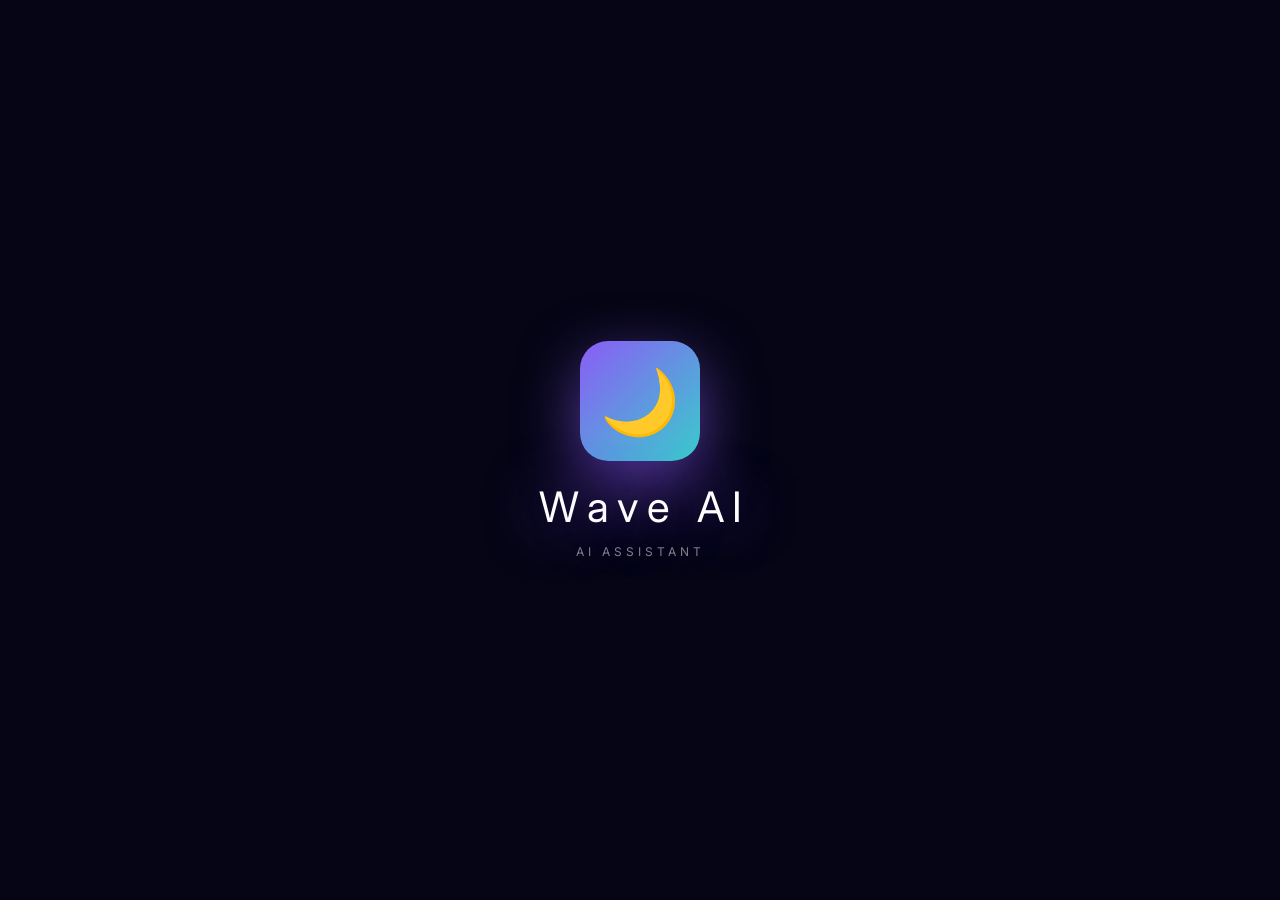
==== commit c20e98b0: "Update index.html" ====
--- a/index.html
+++ b/index.html
@@ -16,9 +16,667 @@
 <style>
 @font-face{font-family:'SuperWaffles';src:url('https://raw.githubusercontent.com/basik4z/1/main/Super%20Waffles.ttf') format('truetype');font-display:swap}
 *{box-sizing:border-box;-webkit-tap-highlight-color:transparent;margin:0;padding:0;touch-action:manipulation}
-html,body{height:100%;height:100dvh;overflow:hidden;font-family:'SuperWaffles','Inter',-apple-system,sans-serif;color:#f0f0f5;user-select:none;-webkit-user-select:none;-webkit-font-smoothing:antialiased;background:#050515}
-:root{--bg:#050515;--bg-2:#0f0d28;--text:#f0f0f5;--text-2:#a0a0b0;--border:#312e81;--accent:#a78bfa;--bubble-user:#1e1b4b}
+html,body{height:100%;height:100dvh;overflow:hidden;font-family:'SuperWaffles','Inter',-apple-system,sans-serif;color:var(--text);user-select:none;-webkit-user-select:none;-webkit-font-smoothing:antialiased;background:var(--bg);transition:background .5s ease,color .5s ease}
+:root{--font:'SuperWaffles','Inter',sans-serif;--bg:#f4faf6;--bg-2:#e0f2e8;--text:#0a1f14;--text-2:#4a6a55;--border:#c0e0cd;--accent:#059669;--bubble-user:#d5f0e0}
+body.t-wave{--bg:#f5f9fc;--bg-2:#eaf3f9;--text:#0a1a26;--text-2:#5a7080;--border:#d6e4ee;--accent:#0074D9;--bubble-user:#e3f0fa}
+body.t-lion{--bg:#fdf8f0;--bg-2:#faecd7;--text:#2a1a0a;--text-2:#8a6a40;--border:#f0d9b3;--accent:#ea580c;--bubble-user:#fce7c8}
+body.t-crocodile{--bg:#f4faf4;--bg-2:#e3f3e3;--text:#0a1f0a;--text-2:#4a6a4a;--border:#c8e6c8;--accent:#166534;--bubble-user:#d9f0d9}
+body.t-dragon{--bg:#fdf4f4;--bg-2:#fae0e0;--text:#2a0a0a;--text-2:#8a4a4a;--border:#f0b8b8;--accent:#dc2626;--bubble-user:#fcd5d5}
+body.t-panda{--bg:#fafafa;--bg-2:#e8e8e8;--text:#1a1a1a;--text-2:#6b6b6b;--border:#d0d0d0;--accent:#404040;--bubble-user:#e8e8e8}
+body.t-tiger{--bg:#fdf6ed;--bg-2:#fae4c4;--text:#2a1500;--text-2:#8a5a20;--border:#f0cfa0;--accent:#ea580c;--bubble-user:#fcd9a8}
+body.t-frog{--bg:#f4faf6;--bg-2:#e0f2e8;--text:#0a1f14;--text-2:#4a6a55;--border:#c0e0cd;--accent:#059669;--bubble-user:#d5f0e0}
+body.t-wolf{--bg:#f5f5f5;--bg-2:#e5e5e5;--text:#1a1a1a;--text-2:#6b6b6b;--border:#d0d0d0;--accent:#525252;--bubble-user:#e5e5e5}
+body.t-shark{--bg:#f0f8fc;--bg-2:#d8ecf7;--text:#0a1e2a;--text-2:#4a6a80;--border:#b8dcf0;--accent:#0284c7;--bubble-user:#d0e8f5}
+body.t-bee{--bg:#fffbf0;--bg-2:#fdf3d0;--text:#1a1400;--text-2:#7a6020;--border:#f0dda8;--accent:#ca8a04;--bubble-user:#fcefb8}
+body.t-moon{--bg:#050515;--bg-2:#0f0d28;--text:#f0f0f5;--text-2:#a0a0b0;--border:#312e81;--accent:#a78bfa;--bubble-user:#1e1b4b}
+
 #fxLayer{position:fixed;inset:0;z-index:0;pointer-events:none;overflow:hidden;background:linear-gradient(180deg,#050515 0%,#0a0a1e 40%,#0d0b24 70%,#050515 100%)}
 #moonScene{position:absolute;inset:0;width:100%;height:100%}
 .moon{filter:drop-shadow(0 0 40px rgba(255,255,220,.6)) drop-shadow(0 0 80px rgba(200,200,255,.3));animation:moonGlow 6s ease-in-out infinite}
-@keyframes moonGlow{0%,100%{filter:drop-shadow(0 0 40px rgba(255,255,220,.6)) drop-shadow(0 0 80px rgba(200,200,255,.+@keyframes moonGlow{0%,100%{filter:drop-shadow(0 0 40px rgba(255,255,220,.6)) drop-shadow(0 0 80px rgba(200,200,255,.3))}50%{filter:drop-shadow(0 0 60px rgba(255,255,220,.9)) drop-shadow(0 0 120px rgba(200,200,255,.5))}}
+.catGroup{transform-origin:50% 100%;animation:catSway 3.5s ease-in-out infinite}
+@keyframes catSway{0%,100%{transform:rotate(-2.5deg)}50%{transform:rotate(2.5deg)}}
+.catTail{transform-origin:right center;animation:tailSway 1.5s ease-in-out infinite}
+@keyframes tailSway{0%,100%{transform:rotate(-8deg)}50%{transform:rotate(15deg)}}
+.branch{transform-origin:right center;animation:branchSway 5s ease-in-out infinite}
+@keyframes branchSway{0%,100%{transform:rotate(-0.8deg)}50%{transform:rotate(0.8deg)}}
+.leafCluster{transform-origin:center;animation:leafRustle 4s ease-in-out infinite}
+@keyframes leafRustle{0%,100%{transform:rotate(-1deg) scale(1)}50%{transform:rotate(1deg) scale(1.02)}}
+.petal{position:absolute;pointer-events:none;will-change:transform,opacity}
+@keyframes leafFall{0%{transform:translateY(-40px) translateX(0) rotate(0);opacity:0}10%{opacity:.85}50%{transform:translateY(50vh) translateX(30px) rotate(180deg)}100%{transform:translateY(110vh) translateX(-20px) rotate(360deg);opacity:.2}}
+.fallingStar{position:absolute;pointer-events:none;width:2px;height:2px;background:#fff;border-radius:50%;box-shadow:0 0 6px #fff,0 0 12px rgba(255,255,255,.6)}
+.fallingStar::before{content:'';position:absolute;top:50%;right:0;width:80px;height:1.5px;background:linear-gradient(90deg,transparent,#fff);transform:translateY(-50%)}
+@keyframes starFall{0%{transform:translate(0,0);opacity:0}10%{opacity:1}100%{transform:translate(-100vw,60vh);opacity:0}}
+.twinkle{position:absolute;background:#fff;border-radius:50%;animation:tw ease-in-out infinite}
+@keyframes tw{0%,100%{opacity:.2;transform:scale(.7)}50%{opacity:1;transform:scale(1.3)}}
+.cloud{position:absolute;pointer-events:none;opacity:.12;filter:blur(10px);animation:cloudDrift linear infinite}
+@keyframes cloudDrift{0%{transform:translateX(-200px)}100%{transform:translateX(110vw)}}
+
+#app{position:relative;z-index:1;display:flex;flex-direction:column;height:100vh;height:100dvh;background:transparent}
+#topBar{display:flex;align-items:center;justify-content:space-between;padding:max(14px,env(safe-area-inset-top)) 16px 10px;flex-shrink:0;gap:8px}
+.iconBtn{width:42px;height:42px;border-radius:50%;background:rgba(255,255,255,.12);border:1.5px solid var(--border);color:var(--text);cursor:pointer;display:flex;align-items:center;justify-content:center;font-family:inherit;font-size:18px;backdrop-filter:blur(10px);-webkit-backdrop-filter:blur(10px);flex-shrink:0;transition:transform .15s}
+.iconBtn:active{transform:scale(.9);background:var(--bg-2)}
+.iconBtn svg{width:20px;height:20px;stroke:currentColor;fill:none;stroke-width:1.8;stroke-linecap:round;stroke-linejoin:round}
+.topTitle{font-size:18px;font-weight:700;color:var(--text);text-align:center;flex:1;min-width:0;overflow:hidden;text-shadow:0 2px 12px rgba(0,0,0,.9);cursor:pointer}
+.topTitle small{display:block;font-size:10px;color:var(--text-2);font-weight:500;letter-spacing:1px;text-transform:uppercase;font-family:'Inter',sans-serif;margin-top:1px}
+#messages{flex:1;overflow-y:auto;padding:16px 20px 20px;display:flex;flex-direction:column;gap:14px;scroll-behavior:smooth}
+#messages::-webkit-scrollbar{width:0}
+.msg{position:relative;max-width:85%;padding:12px 16px;border-radius:20px;font-size:16px;line-height:1.5;word-wrap:break-word;color:var(--text);backdrop-filter:blur(12px);-webkit-backdrop-filter:blur(12px);border:1px solid rgba(255,255,255,.08)}
+.msg.appear{animation:msgIn .35s cubic-bezier(.34,1.56,.64,1)}
+@keyframes msgIn{from{opacity:0;transform:translateY(14px) scale(.94)}to{opacity:1;transform:translateY(0) scale(1)}}
+.msg.user{align-self:flex-end;background:rgba(139,92,246,.4);border-bottom-right-radius:6px}
+.msg.wave{align-self:flex-start;background:rgba(20,20,40,.55);border-bottom-left-radius:6px}
+.msg.wave .waveHeader{display:flex;align-items:center;justify-content:space-between;margin-bottom:6px}
+.msg.wave .waveMark{font-size:11px;letter-spacing:1.5px;color:var(--accent);font-weight:700;text-transform:uppercase}
+.copyBtn{background:transparent;border:none;color:var(--text-2);cursor:pointer;font-size:13px;opacity:.7;padding:2px 4px}
+.msg code{background:rgba(0,0,0,.4);padding:2px 6px;border-radius:6px;font-family:'JetBrains Mono',monospace;font-size:14px}
+.msg pre{background:rgba(0,0,0,.5);padding:10px;border-radius:10px;overflow-x:auto;margin:8px 0;font-family:'JetBrains Mono',monospace;font-size:13px;white-space:pre-wrap}
+.msg.img img{max-width:100%;border-radius:14px;display:block;margin-top:6px}
+.typeCursor{display:inline-block;width:2px;height:1em;background:var(--accent);vertical-align:text-bottom;margin-left:2px;animation:blinkCursor .8s infinite}
+@keyframes blinkCursor{0%,50%{opacity:1}51%,100%{opacity:0}}
+.msg.typing{padding:16px 20px}
+.msg.typing .dots{display:flex;gap:6px}
+.msg.typing .dots span{width:8px;height:8px;border-radius:50%;background:var(--accent);animation:bounce 1.2s infinite}
+.msg.typing .dots span:nth-child(2){animation-delay:.2s}
+.msg.typing .dots span:nth-child(3){animation-delay:.4s}
+@keyframes bounce{0%,60%,100%{transform:translateY(0);opacity:.4}30%{transform:translateY(-8px);opacity:1}}
+.empty{flex:1;display:flex;flex-direction:column;align-items:center;justify-content:center;gap:18px;padding:20px}
+.empty .logo{width:96px;height:96px;border-radius:22%;display:flex;align-items:center;justify-content:center;font-size:52px;animation:floaty 4s ease-in-out infinite;background:linear-gradient(135deg,#8b5cf6,#39CCCC);box-shadow:0 12px 40px rgba(139,92,246,.6)}
+@keyframes floaty{0%,100%{transform:translateY(0)}50%{transform:translateY(-8px)}}
+.empty .title{font-size:22px;font-weight:700;color:var(--text);text-align:center;text-shadow:0 2px 12px rgba(0,0,0,.9)}
+.empty .sub{font-size:14px;color:var(--text-2);text-align:center;max-width:80%;text-shadow:0 2px 8px rgba(0,0,0,.9)}
+#bottomBar{padding:8px 16px max(14px,env(safe-area-inset-bottom));flex-shrink:0}
+#attachmentPreview{display:none;align-items:center;gap:10px;background:var(--bg-2);padding:8px 12px;border-radius:16px;margin-bottom:8px;border:1px solid var(--border)}
+#attachmentPreview img{width:42px;height:42px;border-radius:8px;object-fit:cover}
+#attachmentPreview .attachName{flex:1;font-size:13px;overflow:hidden;text-overflow:ellipsis;white-space:nowrap;color:#fff}
+#removeAttachBtn{background:transparent;border:none;color:#dc2626;font-size:18px;cursor:pointer;padding:0 6px}
+#inputRow{display:flex;align-items:center;gap:8px;padding:6px 6px 6px 14px;border-radius:28px;background:rgba(20,20,40,.7);border:1px solid var(--border);backdrop-filter:blur(20px);-webkit-backdrop-filter:blur(20px)}
+#chatField{flex:1;background:transparent;border:none;outline:none;color:var(--text);font-size:16px;font-family:inherit;padding:8px 0}
+#chatField::placeholder{color:var(--text-2)}
+.roundBtn{width:40px;height:40px;border-radius:50%;background:transparent;border:none;color:var(--text-2);cursor:pointer;display:flex;align-items:center;justify-content:center;flex-shrink:0}
+.roundBtn svg{width:22px;height:22px;stroke:currentColor;fill:none;stroke-width:1.8;stroke-linecap:round;stroke-linejoin:round}
+.roundBtn.mic{color:var(--accent)}
+#sendBtn{width:40px;height:40px;border-radius:50%;background:var(--accent);border:none;color:#fff;cursor:pointer;display:flex;align-items:center;justify-content:center;flex-shrink:0}
+#sendBtn svg{width:20px;height:20px;stroke:#fff;fill:none;stroke-width:2.2;stroke-linecap:round;stroke-linejoin:round}
+.panel{position:fixed;inset:0;z-index:200;background:var(--bg);display:none;flex-direction:column;padding:max(60px,env(safe-area-inset-top)) 20px 30px;overflow-y:auto}
+.panel.show{display:flex}
+.panel h3{font-size:24px;margin-bottom:20px;font-weight:700;color:var(--text)}
+.panelClose{position:absolute;top:max(20px,env(safe-area-inset-top));right:20px;width:42px;height:42px;border-radius:50%;background:var(--bg-2);border:1px solid var(--border);color:var(--text);font-size:20px;cursor:pointer;font-family:inherit}
+#chatList{display:flex;flex-direction:column;gap:10px;margin-top:16px}
+.chatItem{padding:14px 16px;border-radius:16px;background:var(--bg-2);display:flex;justify-content:space-between;align-items:center;gap:8px;cursor:pointer;color:#fff}
+.chatItem.active{background:var(--accent)}
+.chatItem .info{flex:1;min-width:0}
+.chatItem .chatTitle{font-size:15px;font-weight:600;margin-bottom:3px;overflow:hidden;text-overflow:ellipsis;white-space:nowrap}
+.chatItem .chatMeta{font-size:11px;opacity:.7}
+.chatItem .del{width:30px;height:30px;border-radius:50%;background:rgba(220,38,38,.2);border:none;color:#dc2626;font-size:14px;cursor:pointer;font-family:inherit}
+.actionBtn{padding:14px;border-radius:16px;background:var(--accent);border:none;color:#fff;font-size:15px;font-weight:600;cursor:pointer;font-family:inherit;margin-top:10px;width:100%}
+.actionBtn.sec{background:var(--bg-2);color:var(--text);border:1px solid var(--border)}
+.actionBtn.donate{background:linear-gradient(135deg,#f59e0b,#ef4444);color:#fff;font-size:16px;padding:16px;margin-top:20px}
+.themeList{display:grid;grid-template-columns:repeat(2,1fr);gap:12px}
+.themeItem{padding:16px 12px;border-radius:18px;background:var(--bg-2);border:2px solid transparent;cursor:pointer;font-family:inherit;color:var(--text);text-align:center}
+.themeItem.active{border-color:var(--accent)}
+.themeItem .em{font-size:32px;display:block;margin-bottom:6px}
+.themeItem .nm{font-size:13px;font-weight:600}
+.modelList{display:flex;flex-direction:column;gap:10px}
+.modelItem{padding:16px;border-radius:16px;background:var(--bg-2);border:2px solid transparent;cursor:pointer;font-family:inherit;color:var(--text);text-align:left;display:flex;justify-content:space-between;align-items:center;gap:12px}
+.modelItem.active{border-color:var(--accent);background:rgba(139,92,246,.2)}
+.modelItem .mi-info{flex:1;min-width:0}
+.modelItem .mi-name{font-size:15px;font-weight:700;margin-bottom:3px}
+.modelItem .mi-sub{font-size:11px;color:var(--text-2)}
+.modelItem .mi-badge{font-size:10px;padding:3px 8px;border-radius:8px;background:var(--accent);color:#fff;font-weight:700}
+#voiceOverlay{position:fixed;inset:0;z-index:800;background:var(--bg);display:none;flex-direction:column;align-items:center;justify-content:center;padding:60px 24px 40px}
+#voiceOverlay.show{display:flex}
+#voiceOrb{width:min(70vw,280px);height:min(70vw,280px);position:relative;display:flex;align-items:center;justify-content:center;margin-bottom:30px}
+.orbRing{position:absolute;border-radius:50%;border:2px solid var(--accent);opacity:.3}
+.orbRing.r1{inset:0;animation:orbP 3s ease-in-out infinite}
+.orbRing.r2{inset:-15px;animation:orbP 3s ease-in-out infinite .5s;opacity:.2}
+.orbRing.r3{inset:-30px;animation:orbP 3s ease-in-out infinite 1s;opacity:.1}
+@keyframes orbP{0%,100%{transform:scale(1)}50%{transform:scale(1.08);opacity:.15}}
+#voiceFace{width:65%;height:65%;border-radius:50%;background:var(--bg-2);display:flex;align-items:center;justify-content:center;font-size:80px}
+#voiceTitle{font-size:22px;font-weight:600;color:var(--text);text-align:center;margin-bottom:8px;max-width:90%}
+#voiceSub{font-size:13px;color:var(--text-2);letter-spacing:2px;text-transform:uppercase;font-weight:600;margin-bottom:40px;min-height:16px}
+#voiceBtn{width:90px;height:90px;border-radius:50%;background:var(--accent);border:none;color:#fff;cursor:pointer;display:flex;align-items:center;justify-content:center}
+#voiceBtn svg{width:38px;height:38px;stroke:#fff;fill:none;stroke-width:1.8}
+#voiceExitBtn{position:absolute;top:max(20px,env(safe-area-inset-top));left:20px;width:44px;height:44px;border-radius:50%;background:var(--bg-2);border:1px solid var(--border);color:var(--text);font-size:20px;cursor:pointer;font-family:inherit}
+#splash{position:fixed;inset:0;z-index:900;background:#050515;display:flex;align-items:center;justify-content:center;transition:opacity .8s;pointer-events:none}
+#splash.gone{opacity:0}
+#splashLogo{width:120px;height:120px;border-radius:28px;background:linear-gradient(135deg,#8b5cf6,#39CCCC);display:flex;align-items:center;justify-content:center;font-size:64px;box-shadow:0 20px 60px rgba(139,92,246,.6);animation:logoPulse 2s infinite;margin-bottom:20px}
+@keyframes logoPulse{0%,100%{transform:scale(1)}50%{transform:scale(1.08)}}
+#splashContent{display:flex;flex-direction:column;align-items:center;z-index:2;position:relative}
+#splashName{font-size:42px;color:#fff;text-shadow:0 0 60px rgba(139,92,246,.9);display:flex;flex-wrap:wrap;justify-content:center;gap:8px}
+#splashName span{display:inline-block;opacity:0;transform:translateY(40px) scale(.5);animation:li .8s cubic-bezier(.34,1.56,.64,1) forwards}
+@keyframes li{to{opacity:1;transform:translateY(0) scale(1)}}
+#splashSub{font-size:12px;color:rgba(255,255,255,.5);letter-spacing:4px;text-transform:uppercase;margin-top:12px;opacity:0;animation:fadeIn .8s 1.2s forwards;font-family:'Inter',sans-serif}
+@keyframes fadeIn{to{opacity:1}}
+#waveSweep{position:absolute;inset:0;z-index:3;pointer-events:none}
+#waveSweep svg{width:100%;height:100%}
+#terminal{position:fixed;inset:0;z-index:1000;background:#0a0a0f;display:none;align-items:center;justify-content:center;padding:30px}
+#terminal.show{display:flex}
+#terminal.gone{opacity:0;pointer-events:none;display:none}
+#terminalContent{width:100%;max-width:380px;font-family:'JetBrains Mono',monospace;color:#4ade80;font-size:13px;line-height:1.8}
+#terminalContent .termLine{opacity:0;animation:termIn .3s forwards}
+@keyframes termIn{to{opacity:1}}
+#terminalContent .prompt{color:#8b5cf6;margin-right:8px}
+#terminalContent .ok{color:#4ade80}
+#terminalContent .info{color:#60a5fa}
+#terminalContent .dim{color:rgba(255,255,255,.4)}
+#profileModal{position:fixed;inset:0;z-index:1100;background:rgba(0,0,0,.75);backdrop-filter:blur(20px);-webkit-backdrop-filter:blur(20px);display:none;align-items:center;justify-content:center;padding:24px}
+#profileModal.show{display:flex}
+.profileBox{background:rgba(30,30,40,.98);border:1px solid rgba(255,255,255,.15);border-radius:28px;padding:28px 24px 20px;max-width:340px;width:100%;text-align:center;box-shadow:0 20px 60px rgba(0,0,0,.7);animation:modalIn .4s cubic-bezier(.34,1.56,.64,1)}
+@keyframes modalIn{from{opacity:0;transform:scale(.85) translateY(20px)}to{opacity:1;transform:scale(1) translateY(0)}}
+.profileAppIcon{width:80px;height:80px;border-radius:20px;background:linear-gradient(135deg,#8b5cf6,#39CCCC);display:flex;align-items:center;justify-content:center;font-size:44px;margin:0 auto 16px;box-shadow:0 8px 30px rgba(139,92,246,.5)}
+.profileTitle{font-size:20px;font-weight:700;color:#fff;margin-bottom:6px}
+.profileAppName{font-size:14px;color:rgba(255,255,255,.6);margin-bottom:20px}
+.profileText{font-size:13px;line-height:1.6;color:rgba(255,255,255,.75);margin-bottom:24px}
+.profileText b{color:#8b5cf6}
+.profileBtns{display:flex;gap:10px}
+.profileBtn{flex:1;padding:14px;border-radius:14px;border:none;font-size:15px;font-weight:600;cursor:pointer;font-family:inherit}
+.profileBtn.cancel{background:rgba(255,255,255,.1);color:#fff;border:1px solid rgba(255,255,255,.2)}
+.profileBtn.install{background:linear-gradient(135deg,#8b5cf6,#6366f1);color:#fff}
+#iosGuide{position:fixed;inset:0;z-index:1200;background:rgba(10,10,20,.98);display:none;flex-direction:column;padding:max(40px,env(safe-area-inset-top)) 24px 40px;overflow-y:auto;color:#fff}
+#iosGuide.show{display:flex}
+#iosGuide h2{font-size:22px;font-weight:700;margin-bottom:24px;text-align:center}
+.guideStep{display:flex;align-items:flex-start;gap:14px;padding:16px;background:rgba(255,255,255,.06);border:1px solid rgba(255,255,255,.12);border-radius:16px;margin-bottom:12px}
+.guideStep .gs-num{width:36px;height:36px;border-radius:50%;background:linear-gradient(135deg,#8b5cf6,#39CCCC);display:flex;align-items:center;justify-content:center;font-weight:700;font-size:16px;color:#fff;flex-shrink:0}
+.guideStep .gs-title{font-size:15px;font-weight:600;margin-bottom:6px}
+.guideStep .gs-desc{font-size:13px;color:rgba(255,255,255,.7);line-height:1.5}
+.guideClose{position:absolute;top:max(20px,env(safe-area-inset-top));right:20px;width:42px;height:42px;border-radius:50%;background:rgba(255,255,255,.1);border:1px solid rgba(255,255,255,.2);color:#fff;font-size:20px;cursor:pointer;font-family:inherit}
+#toast{position:fixed;bottom:100px;left:50%;transform:translateX(-50%) translateY(20px);background:rgba(30,30,40,.98);color:#fff;padding:12px 20px;border-radius:16px;font-size:14px;opacity:0;pointer-events:none;transition:all .3s;z-index:1500;border:1px solid rgba(255,255,255,.15)}
+#toast.show{opacity:1;transform:translateX(-50%) translateY(0)}
+#donateModal{position:fixed;inset:0;z-index:1300;background:rgba(0,0,0,.8);backdrop-filter:blur(20px);-webkit-backdrop-filter:blur(20px);display:none;align-items:center;justify-content:center;padding:24px}
+#donateModal.show{display:flex}
+.donateBox{background:linear-gradient(160deg,rgba(40,20,10,.98),rgba(30,10,10,.98));border:1px solid rgba(245,158,11,.3);border-radius:28px;padding:32px 24px 24px;max-width:340px;width:100%;text-align:center;box-shadow:0 20px 60px rgba(0,0,0,.8),0 0 60px rgba(245,158,11,.2);animation:modalIn .4s cubic-bezier(.34,1.56,.64,1)}
+.donateHeart{font-size:64px;margin-bottom:16px;animation:heartBeat 1.2s ease-in-out infinite}
+@keyframes heartBeat{0%,100%{transform:scale(1)}25%{transform:scale(1.15)}50%{transform:scale(1)}}
+.donateTitle{font-size:22px;font-weight:700;color:#fff;margin-bottom:8px}
+.donateSub{font-size:14px;color:rgba(255,255,255,.7);margin-bottom:20px;line-height:1.5}
+.donatePrice{font-size:36px;font-weight:800;background:linear-gradient(135deg,#f59e0b,#ef4444);-webkit-background-clip:text;background-clip:text;-webkit-text-fill-color:transparent;margin-bottom:24px;letter-spacing:-1px}
+.donateBtn{width:100%;padding:16px;border-radius:16px;background:linear-gradient(135deg,#f59e0b,#ef4444);border:none;color:#fff;font-size:16px;font-weight:700;cursor:pointer;font-family:inherit;margin-bottom:10px;box-shadow:0 8px 30px rgba(245,158,11,.4)}
+.donateBtn:active{transform:scale(.96)}
+.donateCancel{width:100%;padding:14px;border-radius:16px;background:rgba(255,255,255,.08);border:1px solid rgba(255,255,255,.15);color:#fff;font-size:15px;font-weight:600;cursor:pointer;font-family:inherit}
+</style>
+</head>
+<body class="t-moon">
+
+<div id="terminal"><div id="terminalContent"></div></div>
+
+<div id="profileModal">
+  <div class="profileBox">
+    <div class="profileAppIcon" id="profileIconEmoji">🌙</div>
+    <div class="profileTitle">Установить приложение?</div>
+    <div class="profileAppName">Wave AI · ИИ-ассистент</div>
+    <div class="profileText">Приложение <b>Wave AI</b> будет добавлено на ваш главный экран и будет открываться как обычное приложение.</div>
+    <div class="profileBtns">
+      <button class="profileBtn cancel" id="profileCancel">Отмена</button>
+      <button class="profileBtn install" id="profileInstall">Установить</button>
+    </div>
+  </div>
+</div>
+
+<div id="donateModal">
+  <div class="donateBox">
+    <div class="donateHeart">❤️</div>
+    <div class="donateTitle">Поддержать автора</div>
+    <div class="donateSub">Спасибо за поддержку! Ваш вклад помогает развивать Wave AI</div>
+    <div class="donatePrice">1150 ₽</div>
+    <button class="donateBtn" id="donateGo">💜 Поддержать</button>
+    <button class="donateCancel" id="donateClose">Позже</button>
+  </div>
+</div>
+
+<div id="iosGuide">
+  <button class="guideClose" id="guideClose">×</button>
+  <h2>Как установить Wave AI</h2>
+  <div class="guideStep"><div class="gs-num">1</div><div><div class="gs-title">Открой в Safari</div><div class="gs-desc">Если ты в другом браузере — открой ссылку в Safari</div></div></div>
+  <div class="guideStep"><div class="gs-num">2</div><div><div class="gs-title">Нажми кнопку «Поделиться» ⬆</div><div class="gs-desc">Квадрат со стрелкой вверх внизу экрана</div></div></div>
+  <div class="guideStep"><div class="gs-num">3</div><div><div class="gs-title">Выбери «На экран «Домой»»</div><div class="gs-desc">Пролистай список вниз</div></div></div>
+  <div class="guideStep"><div class="gs-num">4</div><div><div class="gs-title">Нажми «Добавить»</div><div class="gs-desc">Сверху справа. Иконка появится на главном экране</div></div></div>
+  <button class="actionBtn" id="guideOk" style="margin-top:20px">Понятно</button>
+</div>
+
+<div id="splash">
+  <div id="splashContent">
+    <div id="splashLogo">🌙</div>
+    <div id="splashName"></div>
+    <div id="splashSub">AI ASSISTANT</div>
+  </div>
+  <svg id="waveSweep" viewBox="0 0 400 800" preserveAspectRatio="none"><path id="sweepPath" d="M 0 900 Q 100 900 200 900 T 400 900 L 400 900 L 0 900 Z" fill="#050515"/></svg>
+</div>
+
+<div id="fxLayer"></div>
+
+<div id="app">
+  <div id="topBar">
+    <button class="iconBtn" id="menuBtn"><svg viewBox="0 0 24 24"><line x1="3" y1="6" x2="21" y2="6"/><line x1="3" y1="12" x2="21" y2="12"/><line x1="3" y1="18" x2="21" y2="18"/></svg></button>
+    <div class="topTitle" id="modelBtn">Wave AI<small id="activeModelLabel">DEEPSEEK</small></div>
+    <button class="iconBtn" id="themeBtn">🎨</button>
+  </div>
+  <div id="messages">
+    <div class="empty" id="emptyState">
+      <div class="logo" id="emptyLogo">🌙</div>
+      <div class="title">Привет! Я Wave AI</div>
+      <div class="sub">Задай вопрос по учёбе или просто поговорим</div>
+    </div>
+  </div>
+  <div id="bottomBar">
+    <div id="attachmentPreview"><img id="previewImg" src=""><span class="attachName" id="attachName"></span><button id="removeAttachBtn">×</button></div>
+    <div id="inputRow">
+      <button class="roundBtn" id="attachBtn"><svg viewBox="0 0 24 24"><line x1="12" y1="5" x2="12" y2="19"/><line x1="5" y1="12" x2="19" y2="12"/></svg></button>
+      <input id="chatField" type="text" placeholder="Сообщение…" autocomplete="off">
+      <button class="roundBtn mic" id="voiceOpenBtn"><svg viewBox="0 0 24 24"><path d="M12 1a3 3 0 0 0-3 3v8a3 3 0 0 0 6 0V4a3 3 0 0 0-3-3z"/><path d="M19 10v2a7 7 0 0 1-14 0v-2"/><line x1="12" y1="19" x2="12" y2="23"/><line x1="8" y1="23" x2="16" y2="23"/></svg></button>
+      <button id="sendBtn"><svg viewBox="0 0 24 24"><line x1="12" y1="19" x2="12" y2="5"/><polyline points="5 12 12 5 19 12"/></svg></button>
+    </div>
+  </div>
+</div>
+
+<input type="file" id="fileInput" accept="image/*" style="display:none">
+
+<div class="panel" id="chatsPanel">
+  <button class="panelClose" id="chatsClose">×</button>
+  <h3>Управление</h3>
+  <button class="actionBtn" id="newChatBtn">+ Новый чат</button>
+  <button class="actionBtn sec" id="installAppBtn">📲 Установить приложение</button>
+  <button class="actionBtn sec" id="clearChatBtn">🗑 Очистить историю</button>
+  <button class="actionBtn donate" id="donateBtn">❤️ Поддержать автора · 1150 ₽</button>
+  <h3 style="margin-top:24px;font-size:18px">Мои чаты</h3>
+  <div id="chatList"></div>
+</div>
+
+<div class="panel" id="themePanel">
+  <button class="panelClose" id="themeClose">×</button>
+  <h3>Тема</h3>
+  <div class="themeList" id="themeList"></div>
+</div>
+
+<div class="panel" id="modelPanel">
+  <button class="panelClose" id="modelClose">×</button>
+  <h3>Выбор модели</h3>
+  <div class="modelList" id="modelList"></div>
+</div>
+
+<div id="voiceOverlay">
+  <button id="voiceExitBtn">×</button>
+  <div id="voiceOrb"><div class="orbRing r1"></div><div class="orbRing r2"></div><div class="orbRing r3"></div><div id="voiceFace">🌙</div></div>
+  <div id="voiceTitle">Нажми кнопку и говори</div>
+  <div id="voiceSub">ГОТОВ</div>
+  <button id="voiceBtn"><svg viewBox="0 0 24 24"><path d="M12 1a3 3 0 0 0-3 3v8a3 3 0 0 0 6 0V4a3 3 0 0 0-3-3z"/><path d="M19 10v2a7 7 0 0 1-14 0v-2"/><line x1="12" y1="19" x2="12" y2="23"/><line x1="8" y1="23" x2="16" y2="23"/></svg></button>
+</div>
+
+<div id="toast"></div>
+
+<script>
+var THEMES={wave:{e:'🌊',n:'Волна'},lion:{e:'🦁',n:'Лев'},crocodile:{e:'🐊',n:'Крокодил'},dragon:{e:'🐉',n:'Дракон'},panda:{e:'🐼',n:'Панда'},tiger:{e:'🐯',n:'Тигр'},frog:{e:'🐸',n:'Жаба'},wolf:{e:'🐺',n:'Волк'},shark:{e:'🦈',n:'Акула'},bee:{e:'🐝',n:'Пчела'},moon:{e:'🌙',n:'Луна'}};
+var MODELS=[{id:'deepseek',name:'DeepSeek',sub:'Самая умная — для задач',badge:'SMART'},{id:'openai',name:'OpenAI',sub:'Быстрая — обычные вопросы',badge:'FAST'},{id:'mistral',name:'Mistral',sub:'Средняя, универсальная',badge:'NORMAL'},{id:'qwen-coder',name:'Qwen Coder',sub:'Для программирования',badge:'CODE'}];
+var currentModel='deepseek',curTheme='moon',attachedImageBase64=null,voiceOutputEnabled=false;
+var currentAudio=null,useNeural=true,VOICE='echo',voiceRec=null,voiceIsListening=false,voiceFinal='',voiceContinuous=false;
+
+function $(id){return document.getElementById(id)}
+var messagesEl=$('messages'),chatField=$('chatField'),sendBtn=$('sendBtn'),voiceOpenBtn=$('voiceOpenBtn'),attachBtn=$('attachBtn'),fileInput=$('fileInput'),menuBtn=$('menuBtn'),themeBtn=$('themeBtn'),modelBtn=$('modelBtn'),activeModelLabel=$('activeModelLabel'),chatsPanel=$('chatsPanel'),chatsClose=$('chatsClose'),chatList=$('chatList'),newChatBtn=$('newChatBtn'),clearChatBtn=$('clearChatBtn'),installAppBtn=$('installAppBtn'),donateBtn=$('donateBtn'),themePanel=$('themePanel'),themeClose=$('themeClose'),themeList=$('themeList'),modelPanel=$('modelPanel'),modelClose=$('modelClose'),modelList=$('modelList'),emptyState=$('emptyState'),emptyLogo=$('emptyLogo'),voiceOverlay=$('voiceOverlay'),voiceExitBtn=$('voiceExitBtn'),voiceBtn=$('voiceBtn'),voiceTitle=$('voiceTitle'),voiceSub=$('voiceSub'),voiceFace=$('voiceFace'),splash=$('splash'),splashName=$('splashName'),splashLogo=$('splashLogo'),sweepPath=$('sweepPath'),fxLayer=$('fxLayer'),attachmentPreview=$('attachmentPreview'),previewImg=$('previewImg'),attachName=$('attachName'),removeAttachBtn=$('removeAttachBtn'),profileModal=$('profileModal'),profileCancel=$('profileCancel'),profileInstall=$('profileInstall'),iosGuide=$('iosGuide'),guideClose=$('guideClose'),guideOk=$('guideOk'),terminal=$('terminal'),terminalContent=$('terminalContent'),profileIconEmoji=$('profileIconEmoji'),toast=$('toast'),donateModal=$('donateModal'),donateGo=$('donateGo'),donateClose=$('donateClose');
+
+function haptic(){if(navigator.vibrate){try{navigator.vibrate(10)}catch(e){}}}
+function toastMsg(text){toast.textContent=text;toast.classList.add('show');setTimeout(function(){toast.classList.remove('show')},2000)}
+function getThemeColor(n){var c={wave:'#0074D9',lion:'#ea580c',crocodile:'#166534',dragon:'#dc2626',panda:'#404040',tiger:'#ea580c',frog:'#059669',wolf:'#525252',shark:'#0284c7',bee:'#ca8a04',moon:'#a78bfa'};return c[n]||'#8b5cf6'}
+function makeSvgIcon(emoji,bg){var svg='<svg xmlns="http://www.w3.org/2000/svg" viewBox="0 0 512 512"><defs><linearGradient id="g" x1="0" y1="0" x2="1" y2="1"><stop offset="0%" stop-color="'+bg+'"/><stop offset="100%" stop-color="'+bg+'aa"/></linearGradient></defs><rect width="512" height="512" rx="112" fill="url(#g)"/><text x="256" y="256" font-size="280" text-anchor="middle" dominant-baseline="central" dy=".1em">'+emoji+'</text></svg>';return 'data:image/svg+xml;charset=utf-8,'+encodeURIComponent(svg)}
+function updatePwaAssets(n){var emoji=THEMES[n]?THEMES[n].e:'🌙',color=getThemeColor(n),iconUrl=makeSvgIcon(emoji,color);var manifest={name:'Wave AI',short_name:'Wave AI',start_url:'./',scope:'./',display:'standalone',background_color:'#050515',theme_color:color,icons:[{src:iconUrl,sizes:'192x192',type:'image/svg+xml'},{src:iconUrl,sizes:'512x512',type:'image/svg+xml'}]};var blob=new Blob([JSON.stringify(manifest)],{type:'application/json'});var mp=$('manifestPlaceholder');if(mp)mp.setAttribute('href',URL.createObjectURL(blob));var ai=$('appleIcon'),fi=$('favicon');if(ai)ai.setAttribute('href',iconUrl);if(fi)fi.setAttribute('href',iconUrl);var tcm=document.querySelector('meta[name="theme-color"]');if(tcm)tcm.setAttribute('content',color);if(profileIconEmoji)profileIconEmoji.textContent=emoji}
+
+if('serviceWorker' in navigator){var swCode='self.addEventListener("install",e=>self.skipWaiting());self.addEventListener("activate",e=>e.waitUntil(self.clients.claim()));self.addEventListener("fetch",e=>{e.respondWith(fetch(e.request).catch(()=>caches.match(e.request)));});';var blobSW=new Blob([swCode],{type:'text/javascript'});navigator.serviceWorker.register(URL.createObjectURL(blobSW)).catch(()=>{})}
+var deferredPrompt=null;window.addEventListener('beforeinstallprompt',function(e){e.preventDefault();deferredPrompt=e});
+
+function clearFx(){fxLayer.innerHTML=''}
+
+function buildMoonScene(){
+  // Фон градиент
+  fxLayer.style.background='linear-gradient(180deg,#050515 0%,#0a0a1e 40%,#0d0b24 70%,#050515 100%)';
+
+  // Мерцающие звёзды
+  for(var i=0;i<80;i++){
+    var ss=1+Math.random()*2.5;
+    var st=document.createElement('div');
+    st.className='twinkle';
+    st.style.cssText='left:'+(Math.random()*100)+'%;top:'+(Math.random()*70)+'%;width:'+ss+'px;height:'+ss+'px;animation-duration:'+(1.5+Math.random()*3)+'s;animation-delay:'+(Math.random()*3)+'s';
+    fxLayer.appendChild(st);
+  }
+
+  // Падающие звёзды
+  for(var i=0;i<5;i++){
+    var fs=document.createElement('div');
+    fs.className='fallingStar';
+    fs.style.cssText='left:'+(20+Math.random()*80)+'%;top:'+(Math.random()*30)+'%;animation:starFall '+(3+Math.random()*2)+'s linear infinite;animation-delay:'+(Math.random()*8)+'s';
+    fxLayer.appendChild(fs);
+  }
+
+  // Облака
+  for(var i=0;i<3;i++){
+    var cl=document.createElement('div');
+    cl.className='cloud';
+    cl.style.cssText='top:'+(30+Math.random()*30)+'%;width:'+(100+Math.random()*80)+'px;height:'+(20+Math.random()*15)+'px;background:radial-gradient(ellipse,rgba(180,180,200,.6),transparent 70%);animation-duration:'+(40+Math.random()*30)+'s;animation-delay:'+(-Math.random()*30)+'s';
+    fxLayer.appendChild(cl);
+  }
+
+  // ===== СЦЕНА С КОТОМ =====
+  var scene=document.createElement('div');
+  scene.id='moonScene';
+  scene.innerHTML='<svg viewBox="0 0 400 800" preserveAspectRatio="xMidYMid slice" xmlns="http://www.w3.org/2000/svg" style="width:100%;height:100%;display:block">'+
+    // Луна
+    '<g class="moon">'+
+      '<circle cx="300" cy="140" r="55" fill="#f5f0d5"/>'+
+      '<circle cx="285" cy="125" r="8" fill="#e8e0b8" opacity="0.5"/>'+
+      '<circle cx="315" cy="150" r="12" fill="#e8e0b8" opacity="0.4"/>'+
+      '<circle cx="295" cy="160" r="6" fill="#e8e0b8" opacity="0.5"/>'+
+      '<circle cx="320" cy="120" r="5" fill="#e8e0b8" opacity="0.4"/>'+
+    '</g>'+
+
+    // Ствол дерева слева
+    '<g>'+
+      '<path d="M 0 800 L 0 200 Q 20 150 60 130 Q 100 110 140 130 L 140 140 Q 100 125 60 145 Q 30 165 20 220 L 20 800 Z" fill="#0a0810"/>'+
+      '<path d="M 5 500 Q 40 480 70 490 Q 50 510 5 520 Z" fill="#0a0810"/>'+
+      '<path d="M 8 400 Q 50 380 90 395 Q 60 410 8 420 Z" fill="#0a0810"/>'+
+    '</g>'+
+
+    // Ветка с котом (качается)
+    '<g class="branch" style="transform-origin:20% 100%">'+
+      '<path d="M 30 250 Q 100 230 180 240 Q 250 250 320 275 Q 260 285 180 270 Q 100 260 30 275 Z" fill="#0a0810"/>'+
+      // Кот
+      '<g class="catGroup" transform="translate(150, 175)">'+
+        // Тело сидящее
+        '<ellipse cx="30" cy="60" rx="32" ry="45" fill="#000"/>'+
+        // Голова
+        '<ellipse cx="30" cy="20" rx="22" ry="20" fill="#000"/>'+
+        // Уши
+        '<path d="M 12 10 L 8 -8 L 22 6 Z" fill="#000"/>'+
+        '<path d="M 48 10 L 52 -8 L 38 6 Z" fill="#000"/>'+
+        // Глаза (светящиеся)
+        '<ellipse cx="22" cy="20" rx="2.5" ry="3.5" fill="#7dd3fc"/>'+
+        '<ellipse cx="38" cy="20" rx="2.5" ry="3.5" fill="#7dd3fc"/>'+
+        '<circle cx="22" cy="20" r="1" fill="#000"/>'+
+        '<circle cx="38" cy="20" r="1" fill="#000"/>'+
+        // Хвост (качается отдельно)
+        '<g class="catTail" transform="translate(60, 80)">'+
+          '<path d="M 0 0 Q 25 -15 35 10 Q 40 25 50 15" stroke="#000" stroke-width="6" fill="none" stroke-linecap="round"/>'+
+        '</g>'+
+      '</g>'+
+    '</g>'+
+
+    // Листья на верхних ветвях (шевелятся)
+    '<g class="leafCluster">'+
+      '<ellipse cx="60" cy="100" rx="50" ry="30" fill="#0a0810"/>'+
+      '<ellipse cx="130" cy="70" rx="55" ry="35" fill="#0a0810"/>'+
+      '<ellipse cx="200" cy="90" rx="50" ry="28" fill="#0a0810"/>'+
+      '<ellipse cx="260" cy="110" rx="45" ry="25" fill="#0a0810"/>'+
+      '<ellipse cx="90" cy="55" rx="40" ry="22" fill="#0a0810"/>'+
+      '<ellipse cx="220" cy="50" rx="35" ry="20" fill="#0a0810"/>'+
+    '</g>'+
+
+    // Земля/холмы внизу
+    '<path d="M 0 750 Q 100 720 200 740 Q 300 760 400 730 L 400 800 L 0 800 Z" fill="#080610"/>'+
+
+    // Огоньки города на горизонте
+    '<g opacity="0.6">'+
+      '<circle cx="80" cy="745" r="1.5" fill="#fbbf24"/>'+
+      '<circle cx="120" cy="750" r="1" fill="#fbbf24"/>'+
+      '<circle cx="150" cy="742" r="1.5" fill="#fbbf24"/>'+
+      '<circle cx="200" cy="748" r="1" fill="#fbbf24"/>'+
+      '<circle cx="260" cy="745" r="1.5" fill="#fbbf24"/>'+
+      '<circle cx="300" cy="750" r="1" fill="#fbbf24"/>'+
+    '</g>'+
+  '</svg>';
+  fxLayer.appendChild(scene);
+
+  // Падающие тёмные листья
+  for(var i=0;i<20;i++){
+    var leaf=document.createElement('div');
+    leaf.className='petal';
+    var size=5+Math.random()*7;
+    leaf.style.cssText='top:-20px;left:'+(Math.random()*60)+'%;width:'+size+'px;height:'+(size*0.6)+'px;background:linear-gradient(135deg,#1a0f08,#2a1810);border-radius:0 60% 0 60%;animation:leafFall '+(8+Math.random()*8)+'s linear infinite;animation-delay:'+(Math.random()*12)+'s;opacity:0.85';
+    fxLayer.appendChild(leaf);
+  }
+}
+
+function clearScene(){fxLayer.innerHTML='';fxLayer.style.background=''}
+function addSimpleBg(name){
+  var bgs={wave:'linear-gradient(180deg,#001f3f,#0074D9,#39CCCC)',lion:'linear-gradient(180deg,#7c2d12,#ea580c,#fbbf24)',crocodile:'linear-gradient(180deg,#052e16,#166534,#4ade80)',dragon:'linear-gradient(180deg,#450a0a,#dc2626,#f87171)',panda:'linear-gradient(180deg,#1f1f1f,#525252,#fbcfe8)',tiger:'linear-gradient(180deg,#1c1917,#ea580c,#fbbf24)',frog:'linear-gradient(180deg,#022c22,#059669,#6ee7b7)',wolf:'linear-gradient(180deg,#0a0a0a,#404040,#a3a3a3)',shark:'linear-gradient(180deg,#082f49,#0284c7,#67e8f9)',bee:'linear-gradient(180deg,#000,#ca8a04,#fde047)'};
+  fxLayer.style.background=bgs[name]||'linear-gradient(180deg,#050515,#0f0d28)';
+}
+
+function applyTheme(name){
+  if(!THEMES[name])name='moon';
+  curTheme=name;
+  document.body.className='t-'+name;
+  try{localStorage.setItem('wave_theme',name)}catch(e){}
+  emptyLogo.textContent=THEMES[name].e;
+  voiceFace.textContent=THEMES[name].e;
+  splashLogo.textContent=THEMES[name].e;
+  updatePwaAssets(name);
+  clearScene();
+  if(name==='moon'){buildMoonScene()}
+  else{addSimpleBg(name)}
+}
+
+function buildThemeList(){themeList.innerHTML='';Object.keys(THEMES).forEach(function(k){var d=document.createElement('button');d.className='themeItem'+(k===curTheme?' active':'');d.innerHTML='<span class="em">'+THEMES[k].e+'</span><span class="nm">'+THEMES[k].n+'</span>';d.onclick=function(){haptic();applyTheme(k);buildThemeList()};themeList.appendChild(d)})}
+function buildModelList(){modelList.innerHTML='';MODELS.forEach(function(m){var d=document.createElement('button');d.className='modelItem'+(m.id===currentModel?' active':'');d.innerHTML='<div class="mi-info"><div class="mi-name">'+m.name+'</div><div class="mi-sub">'+m.sub+'</div></div><span class="mi-badge">'+m.badge+'</span>';d.onclick=function(){haptic();currentModel=m.id;activeModelLabel.textContent=m.name.toUpperCase();try{localStorage.setItem('wave_model',m.id)}catch(e){}buildModelList();modelPanel.classList.remove('show')};modelList.appendChild(d)})}
+
+var savedTheme='moon';try{savedTheme=localStorage.getItem('wave_theme')||'moon'}catch(e){}
+applyTheme(savedTheme);
+var savedModel='deepseek';try{savedModel=localStorage.getItem('wave_model')||'deepseek'}catch(e){}
+currentModel=savedModel;
+MODELS.forEach(function(m){if(m.id===currentModel)activeModelLabel.textContent=m.name.toUpperCase()});
+
+['W','a','v','e',' ','A','I'].forEach(function(c,i){var s=document.createElement('span');s.textContent=c===' '?'\u00A0':c;s.style.animationDelay=(i*80)+'ms';splashName.appendChild(s)});
+
+function sweepAway(){var start=performance.now(),dur=1000;function step(now){var p=Math.min((now-start)/dur,1),ease=1-Math.pow(1-p,3),y=900-ease*1000,wave='M 0 '+y;for(var x=0;x<=400;x+=20){var off=Math.sin(x*.03+p*10)*35;wave+=' Q '+(x+10)+' '+(y+off)+' '+(x+20)+' '+y}wave+=' L 400 900 L 0 900 Z';sweepPath.setAttribute('d',wave);if(p<1)requestAnimationFrame(step);else{splash.classList.add('gone');setTimeout(function(){splash.remove()},800)}}requestAnimationFrame(step)}
+
+var CHATS=[],curChatId=null,conversationHistory=[];
+function loadChats(){try{CHATS=JSON.parse(localStorage.getItem('wave_chats')||'[]')}catch(e){CHATS=[]}}
+function saveChats(){try{localStorage.setItem('wave_chats',JSON.stringify(CHATS))}catch(e){}}
+function getCurChat(){return CHATS.find(function(c){return c.id===curChatId})}
+function newChat(){var id='chat_'+Date.now();CHATS.unshift({id:id,title:'Новый чат',messages:[],created:Date.now()});saveChats();curChatId=id;conversationHistory=[];renderMessages();updateChatList()}
+function formatMarkdown(text){if(!text)return'';var str=escapeHtml(text);str=str.replace(/```([\s\S]*?)```/g,'<pre><code>$1</code></pre>');str=str.replace(/`([^`]+)`/g,'<code>$1</code>');str=str.replace(/\*\*([^*]+)\*\*/g,'<strong>$1</strong>');str=str.replace(/\*([^*]+)\*/g,'<em>$1</em>');return str}
+function escapeHtml(s){return String(s).replace(/[&<>"']/g,function(c){return{'&':'&amp;','<':'&lt;','>':'&gt;','"':'&quot;',"'":'&#39;'}[c]})}
+function copyToClipboard(text){haptic();if(navigator.clipboard&&window.isSecureContext){navigator.clipboard.writeText(text)}else{var ta=document.createElement('textarea');ta.value=text;document.body.appendChild(ta);ta.select();try{document.execCommand('copy')}catch(e){}document.body.removeChild(ta)}}
+function addMsg(role,text,isImg,attachedImg){var c=getCurChat();if(!c){newChat();c=getCurChat()}c.messages.push({role:role,text:text,isImg:isImg||false,attachedImg:attachedImg||null,time:Date.now()});if(c.messages.length===1&&role==='user')c.title=text.substring(0,32)+(text.length>32?'…':'');saveChats();renderMessages();updateChatList()}
+function renderMessages(){
+  var c=getCurChat();
+  if(!c||c.messages.length===0){messagesEl.innerHTML='';messagesEl.appendChild(emptyState);emptyState.style.display='flex';return}
+  messagesEl.innerHTML='';
+  c.messages.forEach(function(m){
+    var el=document.createElement('div');
+    el.className='msg appear '+m.role+(m.isImg?' img':'');
+    if(m.role==='wave'){
+      el.innerHTML='<div class="waveHeader"><span class="waveMark">Wave</span><button class="copyBtn">📋</button></div>'+formatMarkdown(m.text);
+      var btn=el.querySelector('.copyBtn');
+      if(btn)btn.onclick=function(){copyToClipboard(m.text);btn.textContent='✓';setTimeout(function(){btn.textContent='📋'},1500)}
+    }else{
+      el.innerHTML=formatMarkdown(m.text);
+      if(m.attachedImg){var ie=document.createElement('img');ie.src=m.attachedImg;el.appendChild(ie)}
+    }
+    if(m.isImg){el.innerHTML='<img src="'+m.text+'">'}
+    messagesEl.appendChild(el)
+  });
+  messagesEl.scrollTop=messagesEl.scrollHeight
+}
+function showTyping(){var el=document.createElement('div');el.className='msg wave typing appear';el.id='typingIndicator';el.innerHTML='<span class="waveMark">Wave</span><div class="dots"><span></span><span></span><span></span></div>';messagesEl.appendChild(el);messagesEl.scrollTop=messagesEl.scrollHeight}
+function hideTyping(){var el=$('typingIndicator');if(el)el.remove()}
+function typeMessage(fullText,onDone){
+  var c=getCurChat();if(!c)return;
+  c.messages.push({role:'assistant',text:'',time:Date.now()});saveChats();
+  var el=document.createElement('div');el.className='msg wave appear';
+  el.innerHTML='<div class="waveHeader"><span class="waveMark">Wave</span><button class="copyBtn">📋</button></div><span class="typeText"></span><span class="typeCursor"></span>';
+  messagesEl.appendChild(el);
+  var textSpan=el.querySelector('.typeText'),cursor=el.querySelector('.typeCursor'),btn=el.querySelector('.copyBtn'),i=0;
+  function type(){
+    if(i>=fullText.length){cursor.remove();var idx=c.messages.length-1;c.messages[idx].text=fullText;saveChats();btn.onclick=function(){copyToClipboard(fullText);btn.textContent='✓';setTimeout(function(){btn.textContent='📋'},1500)};if(onDone)onDone();return}
+    textSpan.innerHTML=formatMarkdown(fullText.substring(0,i+1));
+    i++;messagesEl.scrollTop=messagesEl.scrollHeight;
+    setTimeout(type,18)
+  }
+  type()
+}
+function switchChat(id){curChatId=id;conversationHistory=[];var c=getCurChat();if(c){c.messages.forEach(function(m){if(!m.isImg&&(m.role==='user'||m.role==='assistant')&&m.text){conversationHistory.push({role:m.role,content:m.text})}});if(conversationHistory.length>10)conversationHistory=conversationHistory.slice(-10)}renderMessages();updateChatList();chatsPanel.classList.remove('show')}
+function updateChatList(){
+  chatList.innerHTML='';
+  if(CHATS.length===0){chatList.innerHTML='<p style="opacity:.5;font-size:14px;text-align:center;padding:20px">Нет чатов</p>';return}
+  CHATS.forEach(function(c){
+    var el=document.createElement('div');
+    el.className='chatItem'+(c.id===curChatId?' active':'');
+    var d=new Date(c.created),ds=d.getDate()+'.'+(d.getMonth()+1)+' '+d.getHours()+':'+(d.getMinutes()<10?'0':'')+d.getMinutes();
+    el.innerHTML='<div class="info"><div class="chatTitle">'+escapeHtml(c.title)+'</div><div class="chatMeta">'+ds+' · '+c.messages.length+' сообщ.</div></div><button class="del">×</button>';
+    el.onclick=function(e){if(e.target.classList.contains('del'))return;haptic();switchChat(c.id)};
+    el.querySelector('.del').onclick=function(e){e.stopPropagation();haptic();if(confirm('Удалить?')){CHATS=CHATS.filter(function(x){return x.id!==c.id});if(curChatId===c.id)curChatId=null;saveChats();if(!curChatId&&CHATS.length>0)curChatId=CHATS[0].id;else if(CHATS.length===0)newChat();renderMessages();updateChatList()}};
+    chatList.appendChild(el)
+  })
+}
+loadChats();
+if(CHATS.length>0){curChatId=CHATS[0].id;renderMessages()}else{newChat()}
+
+var audioCtx=null;
+function initAudio(){try{if(!audioCtx)audioCtx=new(window.AudioContext||window.webkitAudioContext)();if(audioCtx.state==='suspended')audioCtx.resume()}catch(e){}}
+function playClick(){initAudio();if(!audioCtx)return;var t=audioCtx.currentTime,o=audioCtx.createOscillator(),g=audioCtx.createGain();o.type='sine';o.frequency.setValueAtTime(660,t);o.frequency.exponentialRampToValueAtTime(990,t+.05);g.gain.setValueAtTime(.0001,t);g.gain.exponentialRampToValueAtTime(.08,t+.01);g.gain.exponentialRampToValueAtTime(.0001,t+.12);o.connect(g).connect(audioCtx.destination);o.start(t);o.stop(t+.15)}
+function stopSpeak(){if(currentAudio){try{currentAudio.pause()}catch(e){}currentAudio=null}try{speechSynthesis.cancel()}catch(e){}}
+function sysSpeak(text,onEnd){if(!('speechSynthesis' in window)){if(onEnd)onEnd();return}try{speechSynthesis.cancel()}catch(e){}var u=new SpeechSynthesisUtterance(text);u.lang='ru-RU';u.rate=1.15;u.pitch=0.75;var voices=speechSynthesis.getVoices();var male=voices.find(function(v){return v.name&&(v.name.indexOf('Yuri')>=0||v.name.indexOf('Юрий')>=0)});var ru=male||voices.find(function(v){return v.lang==='ru-RU'})||voices.find(function(v){return v.lang&&v.lang.indexOf('ru')===0});if(ru)u.voice=ru;u.onend=function(){if(onEnd)onEnd()};u.onerror=u.onend;speechSynthesis.speak(u)}
+
+var BASE_SYS='Ты Wave AI — умный ИИ-ассистент. Помогаешь со школьными задачами (1-11 класс) по всем предметам: математика, физика, химия, биология, русский, английский, история, география, информатика. Решай задачи ПОШАГОВО: условие → формула → решение → ответ. Также общайся, шути. Отвечай по-русски, содержательно. Форматирование: **жирный**, списки.';
+
+function askOneModel(modelId,text){
+  var msgs=[{role:'system',content:BASE_SYS}].concat(conversationHistory).concat([{role:'user',content:text}]);
+  return fetch('https://text.pollinations.ai/openai',{method:'POST',headers:{'Content-Type':'application/json'},body:JSON.stringify({model:modelId,messages:msgs,temperature:0.8,max_tokens:800})}).then(function(r){if(!r.ok)throw new Error('HTTP '+r.status);return r.json()}).then(function(d){var rep=(d.choices&&d.choices[0]&&d.choices[0].message&&d.choices[0].message.content)||d.response||'';rep=String(rep).trim();if(!rep||rep.length<2)throw new Error('empty');return rep})
+}
+function askAI(text){
+  conversationHistory.push({role:'user',content:text});
+  if(conversationHistory.length>10)conversationHistory=conversationHistory.slice(-10);
+  var order=[currentModel];MODELS.forEach(function(m){if(m.id!==currentModel)order.push(m.id)});
+  function tryIdx(i){if(i>=order.length){return smartLocalAnswer(text)}return askOneModel(order[i],text).catch(function(){console.warn('Модель '+order[i]+' упала');return tryIdx(i+1)})}
+  return tryIdx(0)
+}
+function smartLocalAnswer(text){
+  var urls=['https://text.pollinations.ai/'+encodeURIComponent(text)+'?model=deepseek','https://text.pollinations.ai/'+encodeURIComponent(text)+'?model=mistral','https://text.pollinations.ai/'+encodeURIComponent(text)];
+  function tryUrl(idx){if(idx>=urls.length)return Promise.resolve('Не удалось ответить.');return fetch(urls[idx]).then(function(r){if(!r.ok)throw 0;return r.text()}).then(function(t){t=String(t).replace(/[*_`#]/g,'').trim();if(t.length>1500)t=t.substring(0,1500);if(!t)throw 0;conversationHistory.push({role:'assistant',content:t});return t}).catch(function(){return tryUrl(idx+1)})}
+  return tryUrl(0)
+}
+
+var NW={'ноль':0,'один':1,'два':2,'три':3,'четыре':4,'пять':5,'шесть':6,'семь':7,'восемь':8,'девять':9,'десять':10};
+function wN(t){return t.split(/\s+/).map(function(w){var l=w.toLowerCase().replace(/[^а-яё]/g,'');return NW.hasOwnProperty(l)?NW[l]:w}).join(' ')}
+function tryMath(text){var s=' '+wN(text.toLowerCase())+' ';s=s.replace(/\bплюс\b/g,'+').replace(/\bминус\b/g,'-').replace(/\bумножить на\b/g,'*').replace(/\bразделить на\b/g,'/').replace(/,/g,'.').replace(/[^0-9+\-*\/.\s()]/g,' ').trim();if(!/[0-9]/.test(s)||!/[+\-*\/]/.test(s))return null;try{var r=Function('"use strict";return ('+s+')')();if(typeof r!=='number'||!isFinite(r))return null;return Math.round(r*10000)/10000}catch(e){return null}}
+
+function handleCmd(text){
+  var t=text.toLowerCase().trim();
+  var tm=t.match(/тема\s+(\w+)/);if(tm){for(var k in THEMES){if(k.indexOf(tm[1])>=0||THEMES[k].n.toLowerCase().indexOf(tm[1])>=0){applyTheme(k);buildThemeList();return'Тема '+THEMES[k].n+'.'}}}
+  var mm=t.match(/модель\s+(\w+)/);if(mm){for(var i=0;i<MODELS.length;i++){if(MODELS[i].id.indexOf(mm[1])>=0||MODELS[i].name.toLowerCase().indexOf(mm[1])>=0){currentModel=MODELS[i].id;activeModelLabel.textContent=MODELS[i].name.toUpperCase();try{localStorage.setItem('wave_model',currentModel)}catch(e){}buildModelList();return'Модель '+MODELS[i].name+'.'}}}
+  var im=t.match(/(?:сгенерируй|нарисуй|покажи|создай)\s+(?:картинку|изображение|рисунок)?\s*(.+)/i);
+  if(im){var p=im[1].trim();if(p&&p.length>2){genImage(p);return'__IMG__'}}
+  var m=tryMath(t);if(m!==null)return'Ответ: '+m;
+  if(t.indexOf('который час')>=0){var d=new Date();return'Сейчас '+d.getHours()+':'+(d.getMinutes()<10?'0':'')+d.getMinutes()}
+  if(t.indexOf('монетк')>=0)return Math.random()<0.5?'Орёл!':'Решка!';
+  if(t.indexOf('кубик')>=0)return'Выпало: '+(Math.floor(Math.random()*6)+1);
+  return null;
+}
+function genImage(prompt){
+  addMsg('user','Нарисуй: '+prompt);showTyping();
+  setTimeout(function(){
+    var url='https://image.pollinations.ai/prompt/'+encodeURIComponent(prompt)+'?width=768&height=768&nologo=true&seed='+Math.floor(Math.random()*1000000);
+    var img=new Image();img.onload=function(){hideTyping();addMsg('wave',url,true)};img.onerror=function(){hideTyping();addMsg('wave','Не удалось.')};img.src=url
+  },800)
+}
+function sendText(text){
+  if((!text||!text.trim())&&!attachedImageBase64)return;
+  text=text.trim();
+  var attached=attachedImageBase64;attachedImageBase64=null;attachmentPreview.style.display='none';
+  addMsg('user',text||'[Изображение]',false,attached);
+  var cmd=handleCmd(text);if(cmd==='__IMG__')return;
+  if(cmd){setTimeout(function(){addMsg('wave',cmd)},100);return}
+  showTyping();askAI(text||'Опиши изображение').then(function(rep){hideTyping();typeMessage(rep)})
+}
+
+sendBtn.onclick=function(){haptic();var t=chatField.value.trim();playClick();chatField.value='';sendText(t)};
+chatField.onkeydown=function(e){if(e.key==='Enter')sendBtn.click()};
+attachBtn.onclick=function(){haptic();playClick();fileInput.click()};
+fileInput.onchange=function(){var f=fileInput.files[0];if(!f)return;var r=new FileReader();r.onload=function(e){attachedImageBase64=e.target.result;previewImg.src=attachedImageBase64;attachName.textContent=f.name;attachmentPreview.style.display='flex'};r.readAsDataURL(f)};
+removeAttachBtn.onclick=function(){haptic();attachedImageBase64=null;fileInput.value='';attachmentPreview.style.display='none'};
+menuBtn.onclick=function(){haptic();playClick();updateChatList();chatsPanel.classList.add('show')};
+chatsClose.onclick=function(){haptic();playClick();chatsPanel.classList.remove('show')};
+newChatBtn.onclick=function(){haptic();playClick();newChat();chatsPanel.classList.remove('show')};
+clearChatBtn.onclick=function(){haptic();playClick();if(confirm('Очистить историю?')){var c=getCurChat();if(c){c.messages=[];saveChats();renderMessages()}chatsPanel.classList.remove('show')}};
+installAppBtn.onclick=function(){haptic();playClick();profileModal.classList.add('show')};
+themeBtn.onclick=function(){haptic();playClick();buildThemeList();themePanel.classList.add('show')};
+themeClose.onclick=function(){haptic();playClick();themePanel.classList.remove('show')};
+modelBtn.onclick=function(){haptic();playClick();buildModelList();modelPanel.classList.add('show')};
+modelClose.onclick=function(){haptic();playClick();modelPanel.classList.remove('show')};
+
+donateBtn.onclick=function(){haptic();playClick();donateModal.classList.add('show')};
+donateClose.onclick=function(){haptic();playClick();donateModal.classList.remove('show')};
+donateGo.onclick=function(){haptic();playClick();toastMsg('Спасибо за поддержку! ❤️');donateModal.classList.remove('show')};
+
+function runTerminal(){
+  var lines=[
+    {t:'Инициализация Wave AI...',c:'info'},
+    {t:'Проверка соединения......... <span class="ok">OK</span>'},
+    {t:'Загрузка ресурсов........... <span class="ok">OK</span>'},
+    {t:'Подготовка ссылки для установки...',c:'dim'},
+    {t:'Сборка приложения........... <span class="ok">OK</span>'},
+    {t:'Генерация иконки............ <span class="ok">OK</span>'},
+    {t:'Проверка совместимости...... <span class="ok">OK</span>'},
+    {t:'',c:''},
+    {t:'> Сайт собирается установить приложение Wave AI',c:'info'},
+    {t:'',c:''}
+  ];
+  var i=0;terminalContent.innerHTML='';terminal.classList.add('show');
+  function next(){
+    if(i>=lines.length){
+      setTimeout(function(){
+        terminal.classList.add('gone');
+        setTimeout(function(){terminal.classList.remove('show','gone')},500);
+        var isIOS=/iPhone|iPad|iPod/.test(navigator.userAgent);
+        var isStandalone=window.matchMedia('(display-mode: standalone)').matches||window.navigator.standalone===true;
+        if(isStandalone){toastMsg('Приложение уже установлено!');return}
+        if(deferredPrompt){try{deferredPrompt.prompt();deferredPrompt.userChoice.then(function(){deferredPrompt=null})}catch(e){iosGuide.classList.add('show')}}
+        else if(isIOS){iosGuide.classList.add('show')}
+        else{toastMsg('Открой меню браузера → «Установить приложение»')}
+      },400);
+      return;
+    }
+    var l=lines[i];
+    var div=document.createElement('div');div.className='termLine';
+    if(l.c==='info')div.innerHTML='<span class="info">'+l.t+'</span>';
+    else if(l.c==='dim')div.innerHTML='<span class="dim">'+l.t+'</span>';
+    else div.innerHTML='<span class="prompt">$</span>'+l.t;
+    terminalContent.appendChild(div);i++;
+    setTimeout(next,300+Math.random()*250)
+  }
+  next()
+}
+profileInstall.onclick=function(){initAudio();playClick();profileModal.classList.remove('show');try{localStorage.setItem('wave_pwa_shown','1')}catch(e){}runTerminal()};
+profileCancel.onclick=function(){initAudio();playClick();profileModal.classList.remove('show')};
+guideClose.onclick=function(){haptic();iosGuide.classList.remove('show')};
+guideOk.onclick=function(){haptic();iosGuide.classList.remove('show')};
+
+if(SR=window.SpeechRecognition||window.webkitSpeechRecognition){
+  voiceRec=new SR();voiceRec.lang='ru-RU';voiceRec.interimResults=true;voiceRec.continuous=false;
+  voiceRec.onstart=function(){voiceIsListening=true;voiceOverlay.classList.add('listening');voiceBtn.classList.add('listening');voiceSub.textContent='СЛУШАЮ';voiceTitle.textContent='…';voiceFinal=''};
+  voiceRec.onresult=function(e){var i2='',f2='';for(var i=e.resultIndex;i<e.results.length;i++){var t=e.results[i][0].transcript;if(e.results[i].isFinal)f2+=t;else i2+=t}if(f2)voiceFinal+=f2;voiceTitle.textContent=(voiceFinal+' '+i2).trim()};
+  voiceRec.onerror=function(){voiceIsListening=false;voiceOverlay.classList.remove('listening');voiceBtn.classList.remove('listening');voiceSub.textContent='ОШИБКА'};
+  voiceRec.onend=function(){voiceIsListening=false;voiceOverlay.classList.remove('listening');voiceBtn.classList.remove('listening');var t=voiceFinal.trim();if(t){processVoice(t)}else{voiceSub.textContent='НЕ РАССЛЫШАЛ';voiceTitle.textContent='Повтори'}}
+}
+function processVoice(text){addMsg('user',text);voiceSub.textContent='ДУМАЕТ';voiceTitle.textContent=text;var cmd=handleCmd(text);if(cmd==='__IMG__')return;if(cmd){setTimeout(function(){addMsg('wave',cmd);voiceSpeak(cmd)},150);return}askAI(text).then(function(rep){addMsg('wave',rep);voiceSpeak(rep)})}
+function voiceSpeak(text){stopSpeak();voiceSub.textContent='ГОВОРИТ';voiceTitle.textContent=text;if(useNeural){try{var url='https://text.pollinations.ai/'+encodeURIComponent(text)+'?model=openai-audio&voice='+VOICE;var audio=new Audio(url);currentAudio=audio;audio.onended=function(){currentAudio=null;voiceSub.textContent='ГОТОВ'};audio.onerror=function(){useNeural=false;voiceSysSpeak(text)};var p=audio.play();if(p&&p.catch)p.catch(function(){useNeural=false;voiceSysSpeak(text)});return}catch(e){useNeural=false}}voiceSysSpeak(text)}
+function voiceSysSpeak(text){if(!('speechSynthesis' in window))return;try{speechSynthesis.cancel()}catch(e){}var u=new SpeechSynthesisUtterance(text);u.lang='ru-RU';u.rate=1.15;u.pitch=0.75;var voices=speechSynthesis.getVoices();var male=voices.find(function(v){return v.name&&(v.name.indexOf('Yuri')>=0||v.name.indexOf('Юрий')>=0)});var ru=male||voices.find(function(v){return v.lang==='ru-RU'})||voices.find(function(v){return v.lang&&v.lang.indexOf('ru')===0});if(ru)u.voice=ru;u.onend=function(){voiceSub.textContent='ГОТОВ'};u.onerror=u.onend;speechSynthesis.speak(u)}
+voiceOpenBtn.onclick=function(){haptic();initAudio();playClick();stopSpeak();voiceOutputEnabled=true;voiceOverlay.classList.add('show');voiceTitle.textContent='Нажми кнопку и говори';voiceSub.textContent='ГОТОВ'};
+voiceExitBtn.onclick=function(){haptic();initAudio();playClick();voiceContinuous=false;voiceOutputEnabled=false;if(voiceIsListening&&voiceRec)voiceRec.stop();stopSpeak();voiceOverlay.classList.remove('show','listening')};
+voiceBtn.onclick=function(){haptic();initAudio();playClick();if(!voiceRec){voiceTitle.textContent='Микрофон не поддерживается';return}if(voiceIsListening){voiceRec.stop();return}stopSpeak();voiceContinuous=true;try{voiceRec.start()}catch(e){}};
+
+(function(){
+  var isStandalone=window.matchMedia('(display-mode: standalone)').matches||window.navigator.standalone===true;
+  var shown=localStorage.getItem('wave_pwa_shown')==='1';
+  if(!isStandalone&&!shown){
+    terminal.style.display='none';
+    setTimeout(sweepAway,2200);
+    setTimeout(function(){profileModal.classList.add('show')},3400);
+  } else {
+    terminal.style.display='none';
+    setTimeout(sweepAway,2200);
+  }
+})();
+
+document.body.addEventListener('touchstart',function(){initAudio()},{once:true});
+document.body.addEventListener('click',function(){initAudio()},{once:true});
+</script>
+</body>
+</html>
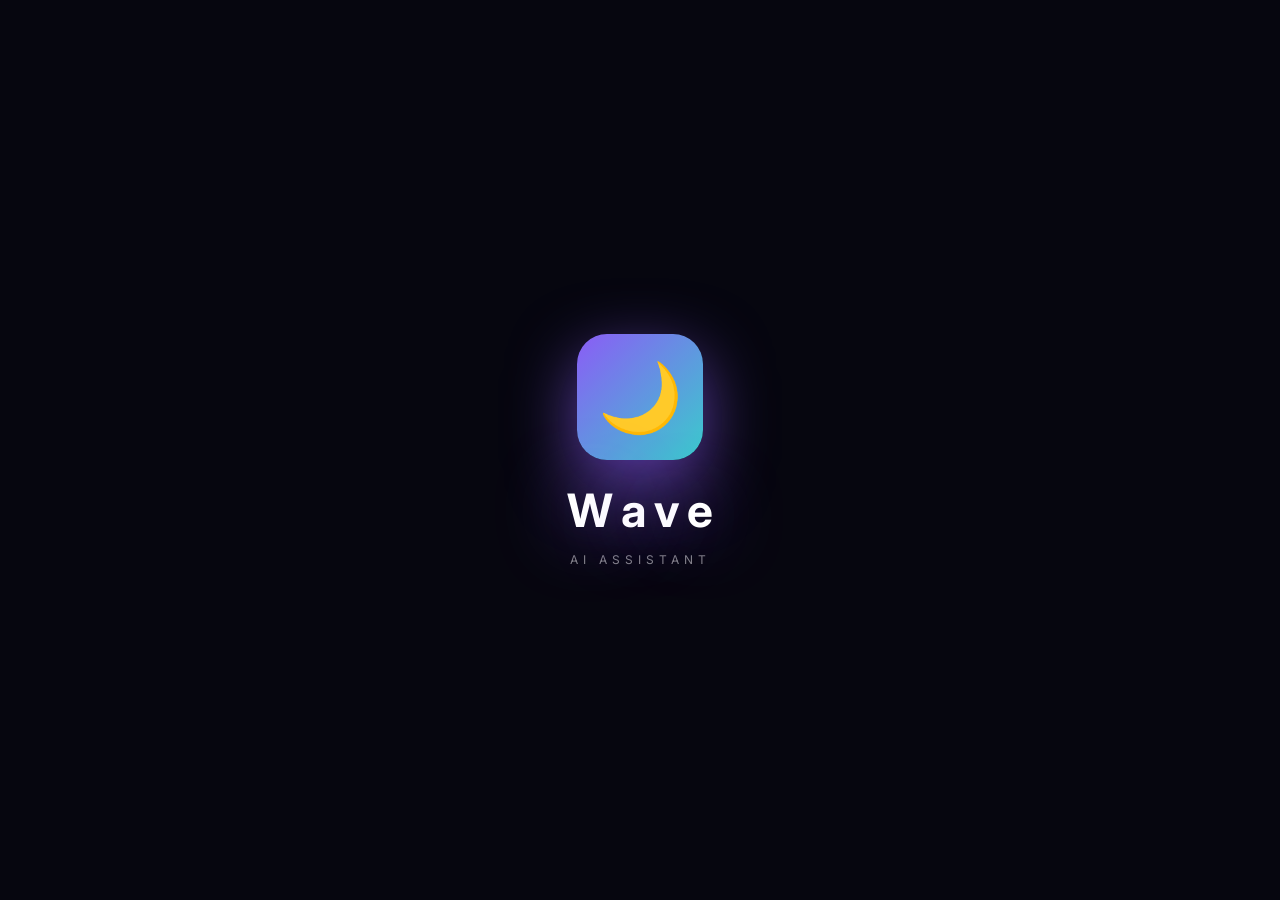
==== commit 16f81a7f: "Update index.html" ====
--- a/index.html
+++ b/index.html
@@ -4,679 +4,1547 @@
 <meta charset="UTF-8">
 <meta name="viewport" content="width=device-width,initial-scale=1,maximum-scale=1,user-scalable=no,viewport-fit=cover">
 <meta name="apple-mobile-web-app-capable" content="yes">
-<meta name="apple-mobile-web-app-title" content="Wave AI">
+<meta name="apple-mobile-web-app-title" content="Wave">
 <meta name="apple-mobile-web-app-status-bar-style" content="black-translucent">
 <meta name="mobile-web-app-capable" content="yes">
-<meta name="theme-color" content="#0a0a1a">
-<title>Wave AI</title>
-<link id="manifestPlaceholder" rel="manifest">
-<link rel="apple-touch-icon" id="appleIcon">
-<link rel="icon" id="favicon">
-<link href="https://fonts.googleapis.com/css2?family=Inter:wght@300;400;500;600;700&family=JetBrains+Mono:wght@400;500;700&display=swap" rel="stylesheet">
+<meta name="theme-color" content="#08080f">
+<title>Wave</title>
+<link id="mf" rel="manifest">
+<link rel="icon" id="ico">
+<link rel="apple-touch-icon" id="aico">
+<link href="https://fonts.googleapis.com/css2?family=Inter:wght@400;500;600;700;800&family=JetBrains+Mono:wght@400;600&display=swap" rel="stylesheet">
 <style>
-@font-face{font-family:'SuperWaffles';src:url('https://raw.githubusercontent.com/basik4z/1/main/Super%20Waffles.ttf') format('truetype');font-display:swap}
-*{box-sizing:border-box;-webkit-tap-highlight-color:transparent;margin:0;padding:0;touch-action:manipulation}
-html,body{height:100%;height:100dvh;overflow:hidden;font-family:'SuperWaffles','Inter',-apple-system,sans-serif;color:var(--text);user-select:none;-webkit-user-select:none;-webkit-font-smoothing:antialiased;background:var(--bg);transition:background .5s ease,color .5s ease}
-:root{--font:'SuperWaffles','Inter',sans-serif;--bg:#f4faf6;--bg-2:#e0f2e8;--text:#0a1f14;--text-2:#4a6a55;--border:#c0e0cd;--accent:#059669;--bubble-user:#d5f0e0}
-body.t-wave{--bg:#f5f9fc;--bg-2:#eaf3f9;--text:#0a1a26;--text-2:#5a7080;--border:#d6e4ee;--accent:#0074D9;--bubble-user:#e3f0fa}
-body.t-lion{--bg:#fdf8f0;--bg-2:#faecd7;--text:#2a1a0a;--text-2:#8a6a40;--border:#f0d9b3;--accent:#ea580c;--bubble-user:#fce7c8}
-body.t-crocodile{--bg:#f4faf4;--bg-2:#e3f3e3;--text:#0a1f0a;--text-2:#4a6a4a;--border:#c8e6c8;--accent:#166534;--bubble-user:#d9f0d9}
-body.t-dragon{--bg:#fdf4f4;--bg-2:#fae0e0;--text:#2a0a0a;--text-2:#8a4a4a;--border:#f0b8b8;--accent:#dc2626;--bubble-user:#fcd5d5}
-body.t-panda{--bg:#fafafa;--bg-2:#e8e8e8;--text:#1a1a1a;--text-2:#6b6b6b;--border:#d0d0d0;--accent:#404040;--bubble-user:#e8e8e8}
-body.t-tiger{--bg:#fdf6ed;--bg-2:#fae4c4;--text:#2a1500;--text-2:#8a5a20;--border:#f0cfa0;--accent:#ea580c;--bubble-user:#fcd9a8}
-body.t-frog{--bg:#f4faf6;--bg-2:#e0f2e8;--text:#0a1f14;--text-2:#4a6a55;--border:#c0e0cd;--accent:#059669;--bubble-user:#d5f0e0}
-body.t-wolf{--bg:#f5f5f5;--bg-2:#e5e5e5;--text:#1a1a1a;--text-2:#6b6b6b;--border:#d0d0d0;--accent:#525252;--bubble-user:#e5e5e5}
-body.t-shark{--bg:#f0f8fc;--bg-2:#d8ecf7;--text:#0a1e2a;--text-2:#4a6a80;--border:#b8dcf0;--accent:#0284c7;--bubble-user:#d0e8f5}
-body.t-bee{--bg:#fffbf0;--bg-2:#fdf3d0;--text:#1a1400;--text-2:#7a6020;--border:#f0dda8;--accent:#ca8a04;--bubble-user:#fcefb8}
-body.t-moon{--bg:#050515;--bg-2:#0f0d28;--text:#f0f0f5;--text-2:#a0a0b0;--border:#312e81;--accent:#a78bfa;--bubble-user:#1e1b4b}
-
-#fxLayer{position:fixed;inset:0;z-index:0;pointer-events:none;overflow:hidden;background:linear-gradient(180deg,#050515 0%,#0a0a1e 40%,#0d0b24 70%,#050515 100%)}
-#moonScene{position:absolute;inset:0;width:100%;height:100%}
-.moon{filter:drop-shadow(0 0 40px rgba(255,255,220,.6)) drop-shadow(0 0 80px rgba(200,200,255,.3));animation:moonGlow 6s ease-in-out infinite}
-@keyframes moonGlow{0%,100%{filter:drop-shadow(0 0 40px rgba(255,255,220,.6)) drop-shadow(0 0 80px rgba(200,200,255,.3))}50%{filter:drop-shadow(0 0 60px rgba(255,255,220,.9)) drop-shadow(0 0 120px rgba(200,200,255,.5))}}
-.catGroup{transform-origin:50% 100%;animation:catSway 3.5s ease-in-out infinite}
-@keyframes catSway{0%,100%{transform:rotate(-2.5deg)}50%{transform:rotate(2.5deg)}}
-.catTail{transform-origin:right center;animation:tailSway 1.5s ease-in-out infinite}
-@keyframes tailSway{0%,100%{transform:rotate(-8deg)}50%{transform:rotate(15deg)}}
-.branch{transform-origin:right center;animation:branchSway 5s ease-in-out infinite}
-@keyframes branchSway{0%,100%{transform:rotate(-0.8deg)}50%{transform:rotate(0.8deg)}}
-.leafCluster{transform-origin:center;animation:leafRustle 4s ease-in-out infinite}
-@keyframes leafRustle{0%,100%{transform:rotate(-1deg) scale(1)}50%{transform:rotate(1deg) scale(1.02)}}
-.petal{position:absolute;pointer-events:none;will-change:transform,opacity}
-@keyframes leafFall{0%{transform:translateY(-40px) translateX(0) rotate(0);opacity:0}10%{opacity:.85}50%{transform:translateY(50vh) translateX(30px) rotate(180deg)}100%{transform:translateY(110vh) translateX(-20px) rotate(360deg);opacity:.2}}
-.fallingStar{position:absolute;pointer-events:none;width:2px;height:2px;background:#fff;border-radius:50%;box-shadow:0 0 6px #fff,0 0 12px rgba(255,255,255,.6)}
-.fallingStar::before{content:'';position:absolute;top:50%;right:0;width:80px;height:1.5px;background:linear-gradient(90deg,transparent,#fff);transform:translateY(-50%)}
-@keyframes starFall{0%{transform:translate(0,0);opacity:0}10%{opacity:1}100%{transform:translate(-100vw,60vh);opacity:0}}
-.twinkle{position:absolute;background:#fff;border-radius:50%;animation:tw ease-in-out infinite}
-@keyframes tw{0%,100%{opacity:.2;transform:scale(.7)}50%{opacity:1;transform:scale(1.3)}}
-.cloud{position:absolute;pointer-events:none;opacity:.12;filter:blur(10px);animation:cloudDrift linear infinite}
-@keyframes cloudDrift{0%{transform:translateX(-200px)}100%{transform:translateX(110vw)}}
-
-#app{position:relative;z-index:1;display:flex;flex-direction:column;height:100vh;height:100dvh;background:transparent}
-#topBar{display:flex;align-items:center;justify-content:space-between;padding:max(14px,env(safe-area-inset-top)) 16px 10px;flex-shrink:0;gap:8px}
-.iconBtn{width:42px;height:42px;border-radius:50%;background:rgba(255,255,255,.12);border:1.5px solid var(--border);color:var(--text);cursor:pointer;display:flex;align-items:center;justify-content:center;font-family:inherit;font-size:18px;backdrop-filter:blur(10px);-webkit-backdrop-filter:blur(10px);flex-shrink:0;transition:transform .15s}
-.iconBtn:active{transform:scale(.9);background:var(--bg-2)}
-.iconBtn svg{width:20px;height:20px;stroke:currentColor;fill:none;stroke-width:1.8;stroke-linecap:round;stroke-linejoin:round}
-.topTitle{font-size:18px;font-weight:700;color:var(--text);text-align:center;flex:1;min-width:0;overflow:hidden;text-shadow:0 2px 12px rgba(0,0,0,.9);cursor:pointer}
-.topTitle small{display:block;font-size:10px;color:var(--text-2);font-weight:500;letter-spacing:1px;text-transform:uppercase;font-family:'Inter',sans-serif;margin-top:1px}
-#messages{flex:1;overflow-y:auto;padding:16px 20px 20px;display:flex;flex-direction:column;gap:14px;scroll-behavior:smooth}
-#messages::-webkit-scrollbar{width:0}
-.msg{position:relative;max-width:85%;padding:12px 16px;border-radius:20px;font-size:16px;line-height:1.5;word-wrap:break-word;color:var(--text);backdrop-filter:blur(12px);-webkit-backdrop-filter:blur(12px);border:1px solid rgba(255,255,255,.08)}
-.msg.appear{animation:msgIn .35s cubic-bezier(.34,1.56,.64,1)}
-@keyframes msgIn{from{opacity:0;transform:translateY(14px) scale(.94)}to{opacity:1;transform:translateY(0) scale(1)}}
-.msg.user{align-self:flex-end;background:rgba(139,92,246,.4);border-bottom-right-radius:6px}
-.msg.wave{align-self:flex-start;background:rgba(20,20,40,.55);border-bottom-left-radius:6px}
-.msg.wave .waveHeader{display:flex;align-items:center;justify-content:space-between;margin-bottom:6px}
-.msg.wave .waveMark{font-size:11px;letter-spacing:1.5px;color:var(--accent);font-weight:700;text-transform:uppercase}
-.copyBtn{background:transparent;border:none;color:var(--text-2);cursor:pointer;font-size:13px;opacity:.7;padding:2px 4px}
-.msg code{background:rgba(0,0,0,.4);padding:2px 6px;border-radius:6px;font-family:'JetBrains Mono',monospace;font-size:14px}
-.msg pre{background:rgba(0,0,0,.5);padding:10px;border-radius:10px;overflow-x:auto;margin:8px 0;font-family:'JetBrains Mono',monospace;font-size:13px;white-space:pre-wrap}
-.msg.img img{max-width:100%;border-radius:14px;display:block;margin-top:6px}
-.typeCursor{display:inline-block;width:2px;height:1em;background:var(--accent);vertical-align:text-bottom;margin-left:2px;animation:blinkCursor .8s infinite}
-@keyframes blinkCursor{0%,50%{opacity:1}51%,100%{opacity:0}}
-.msg.typing{padding:16px 20px}
-.msg.typing .dots{display:flex;gap:6px}
-.msg.typing .dots span{width:8px;height:8px;border-radius:50%;background:var(--accent);animation:bounce 1.2s infinite}
-.msg.typing .dots span:nth-child(2){animation-delay:.2s}
-.msg.typing .dots span:nth-child(3){animation-delay:.4s}
-@keyframes bounce{0%,60%,100%{transform:translateY(0);opacity:.4}30%{transform:translateY(-8px);opacity:1}}
-.empty{flex:1;display:flex;flex-direction:column;align-items:center;justify-content:center;gap:18px;padding:20px}
-.empty .logo{width:96px;height:96px;border-radius:22%;display:flex;align-items:center;justify-content:center;font-size:52px;animation:floaty 4s ease-in-out infinite;background:linear-gradient(135deg,#8b5cf6,#39CCCC);box-shadow:0 12px 40px rgba(139,92,246,.6)}
-@keyframes floaty{0%,100%{transform:translateY(0)}50%{transform:translateY(-8px)}}
-.empty .title{font-size:22px;font-weight:700;color:var(--text);text-align:center;text-shadow:0 2px 12px rgba(0,0,0,.9)}
-.empty .sub{font-size:14px;color:var(--text-2);text-align:center;max-width:80%;text-shadow:0 2px 8px rgba(0,0,0,.9)}
-#bottomBar{padding:8px 16px max(14px,env(safe-area-inset-bottom));flex-shrink:0}
-#attachmentPreview{display:none;align-items:center;gap:10px;background:var(--bg-2);padding:8px 12px;border-radius:16px;margin-bottom:8px;border:1px solid var(--border)}
-#attachmentPreview img{width:42px;height:42px;border-radius:8px;object-fit:cover}
-#attachmentPreview .attachName{flex:1;font-size:13px;overflow:hidden;text-overflow:ellipsis;white-space:nowrap;color:#fff}
-#removeAttachBtn{background:transparent;border:none;color:#dc2626;font-size:18px;cursor:pointer;padding:0 6px}
-#inputRow{display:flex;align-items:center;gap:8px;padding:6px 6px 6px 14px;border-radius:28px;background:rgba(20,20,40,.7);border:1px solid var(--border);backdrop-filter:blur(20px);-webkit-backdrop-filter:blur(20px)}
-#chatField{flex:1;background:transparent;border:none;outline:none;color:var(--text);font-size:16px;font-family:inherit;padding:8px 0}
-#chatField::placeholder{color:var(--text-2)}
-.roundBtn{width:40px;height:40px;border-radius:50%;background:transparent;border:none;color:var(--text-2);cursor:pointer;display:flex;align-items:center;justify-content:center;flex-shrink:0}
-.roundBtn svg{width:22px;height:22px;stroke:currentColor;fill:none;stroke-width:1.8;stroke-linecap:round;stroke-linejoin:round}
-.roundBtn.mic{color:var(--accent)}
-#sendBtn{width:40px;height:40px;border-radius:50%;background:var(--accent);border:none;color:#fff;cursor:pointer;display:flex;align-items:center;justify-content:center;flex-shrink:0}
-#sendBtn svg{width:20px;height:20px;stroke:#fff;fill:none;stroke-width:2.2;stroke-linecap:round;stroke-linejoin:round}
-.panel{position:fixed;inset:0;z-index:200;background:var(--bg);display:none;flex-direction:column;padding:max(60px,env(safe-area-inset-top)) 20px 30px;overflow-y:auto}
-.panel.show{display:flex}
-.panel h3{font-size:24px;margin-bottom:20px;font-weight:700;color:var(--text)}
-.panelClose{position:absolute;top:max(20px,env(safe-area-inset-top));right:20px;width:42px;height:42px;border-radius:50%;background:var(--bg-2);border:1px solid var(--border);color:var(--text);font-size:20px;cursor:pointer;font-family:inherit}
-#chatList{display:flex;flex-direction:column;gap:10px;margin-top:16px}
-.chatItem{padding:14px 16px;border-radius:16px;background:var(--bg-2);display:flex;justify-content:space-between;align-items:center;gap:8px;cursor:pointer;color:#fff}
-.chatItem.active{background:var(--accent)}
-.chatItem .info{flex:1;min-width:0}
-.chatItem .chatTitle{font-size:15px;font-weight:600;margin-bottom:3px;overflow:hidden;text-overflow:ellipsis;white-space:nowrap}
-.chatItem .chatMeta{font-size:11px;opacity:.7}
-.chatItem .del{width:30px;height:30px;border-radius:50%;background:rgba(220,38,38,.2);border:none;color:#dc2626;font-size:14px;cursor:pointer;font-family:inherit}
-.actionBtn{padding:14px;border-radius:16px;background:var(--accent);border:none;color:#fff;font-size:15px;font-weight:600;cursor:pointer;font-family:inherit;margin-top:10px;width:100%}
-.actionBtn.sec{background:var(--bg-2);color:var(--text);border:1px solid var(--border)}
-.actionBtn.donate{background:linear-gradient(135deg,#f59e0b,#ef4444);color:#fff;font-size:16px;padding:16px;margin-top:20px}
-.themeList{display:grid;grid-template-columns:repeat(2,1fr);gap:12px}
-.themeItem{padding:16px 12px;border-radius:18px;background:var(--bg-2);border:2px solid transparent;cursor:pointer;font-family:inherit;color:var(--text);text-align:center}
-.themeItem.active{border-color:var(--accent)}
-.themeItem .em{font-size:32px;display:block;margin-bottom:6px}
-.themeItem .nm{font-size:13px;font-weight:600}
-.modelList{display:flex;flex-direction:column;gap:10px}
-.modelItem{padding:16px;border-radius:16px;background:var(--bg-2);border:2px solid transparent;cursor:pointer;font-family:inherit;color:var(--text);text-align:left;display:flex;justify-content:space-between;align-items:center;gap:12px}
-.modelItem.active{border-color:var(--accent);background:rgba(139,92,246,.2)}
-.modelItem .mi-info{flex:1;min-width:0}
-.modelItem .mi-name{font-size:15px;font-weight:700;margin-bottom:3px}
-.modelItem .mi-sub{font-size:11px;color:var(--text-2)}
-.modelItem .mi-badge{font-size:10px;padding:3px 8px;border-radius:8px;background:var(--accent);color:#fff;font-weight:700}
-#voiceOverlay{position:fixed;inset:0;z-index:800;background:var(--bg);display:none;flex-direction:column;align-items:center;justify-content:center;padding:60px 24px 40px}
-#voiceOverlay.show{display:flex}
-#voiceOrb{width:min(70vw,280px);height:min(70vw,280px);position:relative;display:flex;align-items:center;justify-content:center;margin-bottom:30px}
-.orbRing{position:absolute;border-radius:50%;border:2px solid var(--accent);opacity:.3}
-.orbRing.r1{inset:0;animation:orbP 3s ease-in-out infinite}
-.orbRing.r2{inset:-15px;animation:orbP 3s ease-in-out infinite .5s;opacity:.2}
-.orbRing.r3{inset:-30px;animation:orbP 3s ease-in-out infinite 1s;opacity:.1}
-@keyframes orbP{0%,100%{transform:scale(1)}50%{transform:scale(1.08);opacity:.15}}
-#voiceFace{width:65%;height:65%;border-radius:50%;background:var(--bg-2);display:flex;align-items:center;justify-content:center;font-size:80px}
-#voiceTitle{font-size:22px;font-weight:600;color:var(--text);text-align:center;margin-bottom:8px;max-width:90%}
-#voiceSub{font-size:13px;color:var(--text-2);letter-spacing:2px;text-transform:uppercase;font-weight:600;margin-bottom:40px;min-height:16px}
-#voiceBtn{width:90px;height:90px;border-radius:50%;background:var(--accent);border:none;color:#fff;cursor:pointer;display:flex;align-items:center;justify-content:center}
-#voiceBtn svg{width:38px;height:38px;stroke:#fff;fill:none;stroke-width:1.8}
-#voiceExitBtn{position:absolute;top:max(20px,env(safe-area-inset-top));left:20px;width:44px;height:44px;border-radius:50%;background:var(--bg-2);border:1px solid var(--border);color:var(--text);font-size:20px;cursor:pointer;font-family:inherit}
-#splash{position:fixed;inset:0;z-index:900;background:#050515;display:flex;align-items:center;justify-content:center;transition:opacity .8s;pointer-events:none}
-#splash.gone{opacity:0}
-#splashLogo{width:120px;height:120px;border-radius:28px;background:linear-gradient(135deg,#8b5cf6,#39CCCC);display:flex;align-items:center;justify-content:center;font-size:64px;box-shadow:0 20px 60px rgba(139,92,246,.6);animation:logoPulse 2s infinite;margin-bottom:20px}
-@keyframes logoPulse{0%,100%{transform:scale(1)}50%{transform:scale(1.08)}}
-#splashContent{display:flex;flex-direction:column;align-items:center;z-index:2;position:relative}
-#splashName{font-size:42px;color:#fff;text-shadow:0 0 60px rgba(139,92,246,.9);display:flex;flex-wrap:wrap;justify-content:center;gap:8px}
-#splashName span{display:inline-block;opacity:0;transform:translateY(40px) scale(.5);animation:li .8s cubic-bezier(.34,1.56,.64,1) forwards}
+@font-face{font-family:'Waffle';src:url('https://raw.githubusercontent.com/basik4z/1/main/Super%20Waffles.ttf') format('truetype');font-display:swap}
+
+*,*::before,*::after{margin:0;padding:0;box-sizing:border-box;-webkit-tap-highlight-color:transparent}
+
+:root{
+  --b:#f6fbf8;
+  --b2:#e3f3ea;
+  --t:#0a1f14;
+  --t2:#5a7666;
+  --l:#c5e3d3;
+  --a:#0a8f5e;
+  --glass:rgba(255,255,255,.55);
+  --shadow:0 8px 28px rgba(0,60,30,.1);
+}
+.p-wave  {--b:#f2f8fd;--b2:#e0eef9;--t:#082030;--t2:#5a7285;--l:#c8dded;--a:#0077cc;--glass:rgba(255,255,255,.6)}
+.p-lion  {--b:#fdf6ec;--b2:#fae6ca;--t:#2c1808;--t2:#8a6030;--l:#f0d5a8;--a:#e0620a;--glass:rgba(255,255,255,.55)}
+.p-croc  {--b:#f2faf2;--b2:#dff2df;--t:#0a200a;--t2:#4a704a;--l:#c5e5c5;--a:#137a2c;--glass:rgba(255,255,255,.6)}
+.p-dragon{--b:#fdf2f2;--b2:#fadcdc;--t:#2c0808;--t2:#8a4a4a;--l:#f0b5b5;--a:#d81f1f;--glass:rgba(255,255,255,.55)}
+.p-panda {--b:#fbfbfb;--b2:#eaeaea;--t:#151515;--t2:#6e6e6e;--l:#d5d5d5;--a:#3a3a3a;--glass:rgba(255,255,255,.7)}
+.p-tiger {--b:#fdf4e8;--b2:#fae0bc;--t:#2c1200;--t2:#8a5420;--l:#f0c898;--a:#e0620a;--glass:rgba(255,255,255,.55)}
+.p-frog  {--b:#f3faf5;--b2:#ddf1e3;--t:#082015;--t2:#486e55;--l:#bfe2cb;--a:#0a8f5e;--glass:rgba(255,255,255,.6)}
+.p-wolf  {--b:#f6f6f6;--b2:#e8e8e8;--t:#181818;--t2:#6e6e6e;--l:#d5d5d5;--a:#4a4a4a;--glass:rgba(255,255,255,.7)}
+.p-shark {--b:#eef7fc;--b2:#d4eaf6;--t:#081e2c;--t2:#4a6a80;--l:#b5d9ee;--a:#0369a1;--glass:rgba(255,255,255,.6)}
+.p-bee   {--b:#fefbf0;--b2:#fbeecb;--t:#1a1400;--t2:#7a6018;--l:#f0d8a0;--a:#b8840a;--glass:rgba(255,255,255,.6)}
+.p-moon  {--b:#06060f;--b2:#0f0e26;--t:#f2f2f8;--t2:#9a9ab0;--l:#2e2b78;--a:#a78bfa;--glass:rgba(30,30,60,.5)}
+
+html,body{
+  height:100%;height:100dvh;overflow:hidden;
+  font-family:'Waffle','Inter',system-ui,sans-serif;
+  color:var(--t);background:var(--b);
+  -webkit-font-smoothing:antialiased;
+  user-select:none;-webkit-user-select:none;
+  transition:background .4s,color .4s;
+}
+
+#bg{position:fixed;inset:0;z-index:0;pointer-events:none;overflow:hidden}
+#bg svg{width:100%;height:100%;display:block}
+.bstar{position:absolute;background:#fff;border-radius:50%;animation:twk 3s ease-in-out infinite}
+@keyframes twk{0%,100%{opacity:.15;transform:scale(.6)}50%{opacity:1;transform:scale(1.4)}}
+.bshoot{position:absolute;width:2px;height:2px;background:#fff;border-radius:50%;box-shadow:0 0 8px #fff,0 0 16px rgba(255,255,255,.7)}
+.bshoot::after{content:'';position:absolute;top:50%;right:0;width:100px;height:1.5px;background:linear-gradient(90deg,transparent,#fff);transform:translateY(-50%)}
+@keyframes sh{0%{transform:translate(0,0);opacity:0}8%{opacity:1}100%{transform:translate(-110vw,55vh);opacity:0}}
+.bleaf{position:absolute;top:-30px;background:linear-gradient(135deg,#180d06,#2a1810);border-radius:0 60% 0 60%;opacity:.85}
+@keyframes lf{0%{transform:translateY(-40px) rotate(0);opacity:0}10%{opacity:.9}100%{transform:translateY(110vh) translateX(35px) rotate(360deg);opacity:.15}}
+.bcloud{position:absolute;background:radial-gradient(ellipse,rgba(180,180,210,.55),transparent 70%);filter:blur(12px);opacity:.14;animation:cd linear infinite}
+@keyframes cd{0%{transform:translateX(-250px)}100%{transform:translateX(110vw)}}
+.mglow{filter:drop-shadow(0 0 40px rgba(255,255,220,.6)) drop-shadow(0 0 80px rgba(200,200,255,.3));animation:mg 6s ease-in-out infinite}
+@keyframes mg{0%,100%{filter:drop-shadow(0 0 40px rgba(255,255,220,.6)) drop-shadow(0 0 80px rgba(200,200,255,.3))}50%{filter:drop-shadow(0 0 65px rgba(255,255,220,.95)) drop-shadow(0 0 125px rgba(200,200,255,.5))}}
+.cat{transform-origin:50% 100%;animation:cs 3.5s ease-in-out infinite}
+@keyframes cs{0%,100%{transform:rotate(-2.5deg)}50%{transform:rotate(2.5deg)}}
+.tail{transform-origin:right center;animation:tl 1.5s ease-in-out infinite}
+@keyframes tl{0%,100%{transform:rotate(-8deg)}50%{transform:rotate(16deg)}}
+.branch{transform-origin:right center;animation:bs 5s ease-in-out infinite}
+@keyframes bs{0%,100%{transform:rotate(-.8deg)}50%{transform:rotate(.8deg)}}
+.leaves{transform-origin:center;animation:lr 4s ease-in-out infinite}
+@keyframes lr{0%,100%{transform:rotate(-1deg) scale(1)}50%{transform:rotate(1deg) scale(1.02)}}
+
+#wrap{position:relative;z-index:1;display:flex;flex-direction:column;height:100vh;height:100dvh}
+
+#head{
+  display:flex;align-items:center;justify-content:space-between;
+  gap:8px;padding:calc(env(safe-area-inset-top,0px) + 14px) 16px 10px;
+  flex-shrink:0;
+}
+.ib{
+  width:42px;height:42px;border-radius:50%;flex-shrink:0;cursor:pointer;
+  background:var(--glass);border:1.5px solid var(--l);
+  color:var(--t);font-family:inherit;font-size:18px;
+  display:flex;align-items:center;justify-content:center;
+  backdrop-filter:blur(12px);-webkit-backdrop-filter:blur(12px);
+  transition:transform .15s;
+}
+.ib:active{transform:scale(.88)}
+.ib svg{width:20px;height:20px;stroke:currentColor;fill:none;stroke-width:1.9;stroke-linecap:round;stroke-linejoin:round}
+#ttl{
+  flex:1;min-width:0;text-align:center;cursor:pointer;
+  font-size:19px;font-weight:700;color:var(--t);
+  text-shadow:0 2px 14px rgba(0,0,0,.85);
+  overflow:hidden;
+}
+#ttl small{
+  display:block;font-size:10px;margin-top:2px;
+  color:var(--t2);font-weight:600;letter-spacing:1.6px;text-transform:uppercase;
+  font-family:'Inter',sans-serif;
+}
+
+#msgs{flex:1;overflow-y:auto;padding:16px 20px 20px;display:flex;flex-direction:column;gap:14px}
+#msgs::-webkit-scrollbar{width:0}
+
+.m{
+  position:relative;max-width:85%;padding:12px 16px;border-radius:22px;
+  font-size:16px;line-height:1.55;word-wrap:break-word;color:var(--t);
+  backdrop-filter:blur(14px);-webkit-backdrop-filter:blur(14px);
+  border:1px solid rgba(255,255,255,.1);
+  animation:mi .35s cubic-bezier(.34,1.56,.64,1);
+}
+@keyframes mi{from{opacity:0;transform:translateY(14px) scale(.94)}to{opacity:1;transform:translateY(0) scale(1)}}
+.m.u{align-self:flex-end;background:rgba(139,92,246,.4);border-bottom-right-radius:6px}
+.m.a{align-self:flex-start;background:rgba(20,20,45,.55);border-bottom-left-radius:6px}
+.mh{display:flex;justify-content:space-between;align-items:center;margin-bottom:6px}
+.mk{font-size:11px;letter-spacing:1.6px;color:var(--a);font-weight:800;text-transform:uppercase}
+.cp{background:none;border:none;color:var(--t2);cursor:pointer;font-size:13px;opacity:.7;padding:2px 5px}
+.m code{background:rgba(0,0,0,.4);padding:2px 6px;border-radius:6px;font-family:'JetBrains Mono',monospace;font-size:14px}
+.m pre{background:rgba(0,0,0,.5);padding:12px;border-radius:12px;overflow-x:auto;margin:8px 0;font-family:'JetBrains Mono',monospace;font-size:13px;white-space:pre-wrap}
+.m img{max-width:100%;border-radius:14px;display:block;margin-top:6px}
+.cursor{display:inline-block;width:2px;height:1em;background:var(--a);vertical-align:text-bottom;margin-left:2px;animation:ck .8s infinite}
+@keyframes ck{0%,50%{opacity:1}51%,100%{opacity:0}}
+
+.tw{padding:16px 20px}
+.tw .dt{display:flex;gap:6px}
+.tw .dt span{width:8px;height:8px;border-radius:50%;background:var(--a);animation:bn 1.2s infinite}
+.tw .dt span:nth-child(2){animation-delay:.2s}
+.tw .dt span:nth-child(3){animation-delay:.4s}
+@keyframes bn{0%,60%,100%{transform:translateY(0);opacity:.4}30%{transform:translateY(-8px);opacity:1}}
+
+.em{flex:1;display:flex;flex-direction:column;align-items:center;justify-content:center;gap:18px;padding:20px}
+.em .lg{
+  width:100px;height:100px;border-radius:24px;
+  display:flex;align-items:center;justify-content:center;font-size:54px;
+  background:linear-gradient(135deg,#8b5cf6,#39CCCC);
+  box-shadow:0 14px 44px rgba(139,92,246,.65);
+  animation:fl 4s ease-in-out infinite;
+}
+@keyframes fl{0%,100%{transform:translateY(0)}50%{transform:translateY(-10px)}}
+.em .et{font-size:22px;font-weight:700;color:var(--t);text-align:center;text-shadow:0 2px 14px rgba(0,0,0,.9)}
+.em .es{font-size:14px;color:var(--t2);text-align:center;max-width:80%;text-shadow:0 2px 10px rgba(0,0,0,.9)}
+.qs{display:grid;grid-template-columns:1fr 1fr;gap:10px;width:100%;max-width:420px;margin-top:8px}
+.qb{
+  padding:12px;border-radius:14px;cursor:pointer;
+  background:var(--glass);border:1px solid var(--l);
+  color:var(--t);font-family:inherit;font-size:12px;text-align:left;line-height:1.35;
+  backdrop-filter:blur(10px);-webkit-backdrop-filter:blur(10px);
+  transition:transform .15s;
+}
+.qb:active{transform:scale(.95)}
+.qb .qe{font-size:17px;display:block;margin-bottom:4px}
+
+#bot{padding:8px 16px calc(env(safe-area-inset-bottom,0px) + 14px);flex-shrink:0}
+#prev{display:none;align-items:center;gap:10px;background:var(--b2);padding:8px 12px;border-radius:16px;margin-bottom:8px;border:1px solid var(--l)}
+#prev img{width:44px;height:44px;border-radius:10px;object-fit:cover}
+#prev .pn{flex:1;font-size:13px;overflow:hidden;text-overflow:ellipsis;white-space:nowrap;color:var(--t)}
+#prev .px{background:none;border:none;color:#dc2626;font-size:20px;cursor:pointer;padding:0 6px;font-family:inherit}
+#bar{
+  display:flex;align-items:center;gap:8px;
+  padding:6px 6px 6px 14px;border-radius:30px;
+  background:var(--glass);border:1.5px solid var(--l);
+  backdrop-filter:blur(24px);-webkit-backdrop-filter:blur(24px);
+  box-shadow:var(--shadow);
+}
+#fld{flex:1;background:none;border:none;outline:none;color:var(--t);font-size:16px;font-family:inherit;padding:8px 0;min-width:0}
+#fld::placeholder{color:var(--t2)}
+.rb{width:40px;height:40px;border-radius:50%;background:none;border:none;color:var(--t2);cursor:pointer;display:flex;align-items:center;justify-content:center;flex-shrink:0;transition:transform .15s}
+.rb:active{transform:scale(.88)}
+.rb svg{width:22px;height:22px;stroke:currentColor;fill:none;stroke-width:1.9;stroke-linecap:round;stroke-linejoin:round}
+.rb.mc{color:var(--a)}
+#snd{
+  width:42px;height:42px;border-radius:50%;flex-shrink:0;
+  background:var(--a);border:none;cursor:pointer;
+  display:flex;align-items:center;justify-content:center;
+  box-shadow:0 4px 14px rgba(0,0,0,.2);
+  transition:transform .15s;
+}
+#snd:active{transform:scale(.88)}
+#snd svg{width:20px;height:20px;stroke:#fff;fill:none;stroke-width:2.3;stroke-linecap:round;stroke-linejoin:round}
+
+.pnl{
+  position:fixed;inset:0;z-index:200;
+  background:var(--b);display:none;flex-direction:column;
+  padding:calc(env(safe-area-inset-top,0px) + 60px) 20px 30px;
+  overflow-y:auto;
+}
+.pnl.on{display:flex;animation:pi .3s ease}
+@keyframes pi{from{opacity:0;transform:translateY(20px)}to{opacity:1;transform:translateY(0)}}
+.pnl h2{font-size:26px;margin-bottom:20px;font-weight:800;color:var(--t)}
+.px2{position:absolute;top:calc(env(safe-area-inset-top,0px) + 20px);right:20px;width:42px;height:42px;border-radius:50%;background:var(--b2);border:1px solid var(--l);color:var(--t);font-size:20px;cursor:pointer;font-family:inherit}
+
+#cl{display:flex;flex-direction:column;gap:10px;margin-top:16px}
+.ci{padding:14px 16px;border-radius:18px;background:var(--b2);display:flex;justify-content:space-between;align-items:center;gap:8px;cursor:pointer;color:var(--t);transition:transform .15s}
+.ci:active{transform:scale(.98)}
+.ci.on{background:var(--a);color:#fff}
+.ci .inf{flex:1;min-width:0}
+.ci .cit{font-size:15px;font-weight:600;margin-bottom:3px;overflow:hidden;text-overflow:ellipsis;white-space:nowrap}
+.ci .cim{font-size:11px;opacity:.7}
+.ci .cd{width:32px;height:32px;border-radius:50%;background:rgba(220,38,38,.2);border:none;color:#dc2626;font-size:15px;cursor:pointer;font-family:inherit;flex-shrink:0}
+
+.bt{
+  padding:15px;border-radius:18px;margin-top:10px;width:100%;
+  background:var(--a);border:none;color:#fff;
+  font-size:15px;font-weight:700;cursor:pointer;font-family:inherit;
+  transition:transform .15s;
+}
+.bt:active{transform:scale(.97)}
+.bt.s{background:var(--b2);color:var(--t);border:1px solid var(--l)}
+.bt.d{background:linear-gradient(135deg,#f59e0b,#ef4444);font-size:16px;padding:17px;margin-top:22px;box-shadow:0 8px 24px rgba(245,158,11,.35)}
+
+.sr{width:100%;padding:13px 15px;border-radius:15px;margin-top:12px;
+  background:var(--b2);border:1px solid var(--l);color:var(--t);
+  font-family:inherit;font-size:14px;outline:none}
+.sr:focus{border-color:var(--a)}
+
+#th{display:grid;grid-template-columns:repeat(2,1fr);gap:12px}
+.ti{
+  padding:18px 12px;border-radius:20px;cursor:pointer;text-align:center;
+  background:var(--b2);border:2px solid transparent;color:var(--t);font-family:inherit;
+  transition:transform .15s,border-color .2s;
+}
+.ti:active{transform:scale(.95)}
+.ti.on{border-color:var(--a)}
+.ti .te{font-size:34px;display:block;margin-bottom:6px}
+.ti .tn{font-size:13px;font-weight:600}
+
+#mo{display:flex;flex-direction:column;gap:10px}
+.mi{
+  padding:16px;border-radius:18px;cursor:pointer;
+  background:var(--b2);border:2px solid transparent;
+  color:var(--t);font-family:inherit;
+  display:flex;justify-content:space-between;align-items:center;gap:12px;
+  transition:transform .15s;
+}
+.mi:active{transform:scale(.98)}
+.mi.on{border-color:var(--a);background:rgba(139,92,246,.18)}
+.mi .mii{flex:1;min-width:0;text-align:left}
+.mi .min{font-size:15px;font-weight:700;margin-bottom:3px}
+.mi .mis{font-size:11px;color:var(--t2)}
+.mi .mib{font-size:10px;padding:3px 8px;border-radius:8px;background:var(--a);color:#fff;font-weight:800;flex-shrink:0}
+
+#vc{
+  position:fixed;inset:0;z-index:800;
+  background:var(--b);display:none;flex-direction:column;
+  align-items:center;justify-content:center;padding:60px 24px 40px;
+}
+#vc.on{display:flex}
+#orb{width:min(70vw,290px);height:min(70vw,290px);position:relative;display:flex;align-items:center;justify-content:center;margin-bottom:30px}
+.rg{position:absolute;border-radius:50%;border:2px solid var(--a);opacity:.3}
+.rg.r1{inset:0;animation:rg 3s ease-in-out infinite}
+.rg.r2{inset:-15px;animation:rg 3s ease-in-out infinite .5s;opacity:.2}
+.rg.r3{inset:-30px;animation:rg 3s ease-in-out infinite 1s;opacity:.1}
+@keyframes rg{0%,100%{transform:scale(1)}50%{transform:scale(1.08);opacity:.15}}
+#vf{width:66%;height:66%;border-radius:50%;background:var(--b2);display:flex;align-items:center;justify-content:center;font-size:84px}
+#vt{font-size:22px;font-weight:600;color:var(--t);text-align:center;margin-bottom:8px;max-width:90%}
+#vs{font-size:13px;color:var(--t2);letter-spacing:2px;text-transform:uppercase;font-weight:700;margin-bottom:42px;min-height:16px}
+#vb{
+  width:94px;height:94px;border-radius:50%;cursor:pointer;
+  background:var(--a);border:none;color:#fff;
+  display:flex;align-items:center;justify-content:center;
+  box-shadow:0 10px 30px rgba(0,0,0,.25);
+  transition:transform .15s,box-shadow .3s;
+}
+#vb:active{transform:scale(.88)}
+#vb.listen{animation:vp .8s infinite;box-shadow:0 0 50px var(--a)}
+@keyframes vp{0%,100%{transform:scale(1)}50%{transform:scale(1.12)}}
+#vb svg{width:40px;height:40px;stroke:#fff;fill:none;stroke-width:1.9}
+#vx{position:absolute;top:calc(env(safe-area-inset-top,0px) + 20px);left:20px;width:46px;height:46px;border-radius:50%;background:var(--b2);border:1px solid var(--l);color:var(--t);font-size:22px;cursor:pointer;font-family:inherit}
+
+#sp{position:fixed;inset:0;z-index:900;background:#06060f;display:flex;align-items:center;justify-content:center;transition:opacity .8s}
+#sp.gone{opacity:0;pointer-events:none}
+#spc{display:flex;flex-direction:column;align-items:center;position:relative;z-index:2}
+#spl{
+  width:126px;height:126px;border-radius:30px;margin-bottom:22px;
+  background:linear-gradient(135deg,#8b5cf6,#39CCCC);
+  display:flex;align-items:center;justify-content:center;font-size:68px;
+  box-shadow:0 22px 66px rgba(139,92,246,.65);
+  animation:lp 2s infinite;
+}
+@keyframes lp{0%,100%{transform:scale(1)}50%{transform:scale(1.08)}}
+#spn{font-size:46px;color:#fff;text-shadow:0 0 70px rgba(139,92,246,.95);display:flex;flex-wrap:wrap;justify-content:center;gap:8px;font-weight:700}
+#spn span{display:inline-block;opacity:0;transform:translateY(44px) scale(.5);animation:li .8s cubic-bezier(.34,1.56,.64,1) forwards}
 @keyframes li{to{opacity:1;transform:translateY(0) scale(1)}}
-#splashSub{font-size:12px;color:rgba(255,255,255,.5);letter-spacing:4px;text-transform:uppercase;margin-top:12px;opacity:0;animation:fadeIn .8s 1.2s forwards;font-family:'Inter',sans-serif}
-@keyframes fadeIn{to{opacity:1}}
-#waveSweep{position:absolute;inset:0;z-index:3;pointer-events:none}
-#waveSweep svg{width:100%;height:100%}
-#terminal{position:fixed;inset:0;z-index:1000;background:#0a0a0f;display:none;align-items:center;justify-content:center;padding:30px}
-#terminal.show{display:flex}
-#terminal.gone{opacity:0;pointer-events:none;display:none}
-#terminalContent{width:100%;max-width:380px;font-family:'JetBrains Mono',monospace;color:#4ade80;font-size:13px;line-height:1.8}
-#terminalContent .termLine{opacity:0;animation:termIn .3s forwards}
-@keyframes termIn{to{opacity:1}}
-#terminalContent .prompt{color:#8b5cf6;margin-right:8px}
-#terminalContent .ok{color:#4ade80}
-#terminalContent .info{color:#60a5fa}
-#terminalContent .dim{color:rgba(255,255,255,.4)}
-#profileModal{position:fixed;inset:0;z-index:1100;background:rgba(0,0,0,.75);backdrop-filter:blur(20px);-webkit-backdrop-filter:blur(20px);display:none;align-items:center;justify-content:center;padding:24px}
-#profileModal.show{display:flex}
-.profileBox{background:rgba(30,30,40,.98);border:1px solid rgba(255,255,255,.15);border-radius:28px;padding:28px 24px 20px;max-width:340px;width:100%;text-align:center;box-shadow:0 20px 60px rgba(0,0,0,.7);animation:modalIn .4s cubic-bezier(.34,1.56,.64,1)}
-@keyframes modalIn{from{opacity:0;transform:scale(.85) translateY(20px)}to{opacity:1;transform:scale(1) translateY(0)}}
-.profileAppIcon{width:80px;height:80px;border-radius:20px;background:linear-gradient(135deg,#8b5cf6,#39CCCC);display:flex;align-items:center;justify-content:center;font-size:44px;margin:0 auto 16px;box-shadow:0 8px 30px rgba(139,92,246,.5)}
-.profileTitle{font-size:20px;font-weight:700;color:#fff;margin-bottom:6px}
-.profileAppName{font-size:14px;color:rgba(255,255,255,.6);margin-bottom:20px}
-.profileText{font-size:13px;line-height:1.6;color:rgba(255,255,255,.75);margin-bottom:24px}
-.profileText b{color:#8b5cf6}
-.profileBtns{display:flex;gap:10px}
-.profileBtn{flex:1;padding:14px;border-radius:14px;border:none;font-size:15px;font-weight:600;cursor:pointer;font-family:inherit}
-.profileBtn.cancel{background:rgba(255,255,255,.1);color:#fff;border:1px solid rgba(255,255,255,.2)}
-.profileBtn.install{background:linear-gradient(135deg,#8b5cf6,#6366f1);color:#fff}
-#iosGuide{position:fixed;inset:0;z-index:1200;background:rgba(10,10,20,.98);display:none;flex-direction:column;padding:max(40px,env(safe-area-inset-top)) 24px 40px;overflow-y:auto;color:#fff}
-#iosGuide.show{display:flex}
-#iosGuide h2{font-size:22px;font-weight:700;margin-bottom:24px;text-align:center}
-.guideStep{display:flex;align-items:flex-start;gap:14px;padding:16px;background:rgba(255,255,255,.06);border:1px solid rgba(255,255,255,.12);border-radius:16px;margin-bottom:12px}
-.guideStep .gs-num{width:36px;height:36px;border-radius:50%;background:linear-gradient(135deg,#8b5cf6,#39CCCC);display:flex;align-items:center;justify-content:center;font-weight:700;font-size:16px;color:#fff;flex-shrink:0}
-.guideStep .gs-title{font-size:15px;font-weight:600;margin-bottom:6px}
-.guideStep .gs-desc{font-size:13px;color:rgba(255,255,255,.7);line-height:1.5}
-.guideClose{position:absolute;top:max(20px,env(safe-area-inset-top));right:20px;width:42px;height:42px;border-radius:50%;background:rgba(255,255,255,.1);border:1px solid rgba(255,255,255,.2);color:#fff;font-size:20px;cursor:pointer;font-family:inherit}
-#toast{position:fixed;bottom:100px;left:50%;transform:translateX(-50%) translateY(20px);background:rgba(30,30,40,.98);color:#fff;padding:12px 20px;border-radius:16px;font-size:14px;opacity:0;pointer-events:none;transition:all .3s;z-index:1500;border:1px solid rgba(255,255,255,.15)}
-#toast.show{opacity:1;transform:translateX(-50%) translateY(0)}
-#donateModal{position:fixed;inset:0;z-index:1300;background:rgba(0,0,0,.8);backdrop-filter:blur(20px);-webkit-backdrop-filter:blur(20px);display:none;align-items:center;justify-content:center;padding:24px}
-#donateModal.show{display:flex}
-.donateBox{background:linear-gradient(160deg,rgba(40,20,10,.98),rgba(30,10,10,.98));border:1px solid rgba(245,158,11,.3);border-radius:28px;padding:32px 24px 24px;max-width:340px;width:100%;text-align:center;box-shadow:0 20px 60px rgba(0,0,0,.8),0 0 60px rgba(245,158,11,.2);animation:modalIn .4s cubic-bezier(.34,1.56,.64,1)}
-.donateHeart{font-size:64px;margin-bottom:16px;animation:heartBeat 1.2s ease-in-out infinite}
-@keyframes heartBeat{0%,100%{transform:scale(1)}25%{transform:scale(1.15)}50%{transform:scale(1)}}
-.donateTitle{font-size:22px;font-weight:700;color:#fff;margin-bottom:8px}
-.donateSub{font-size:14px;color:rgba(255,255,255,.7);margin-bottom:20px;line-height:1.5}
-.donatePrice{font-size:36px;font-weight:800;background:linear-gradient(135deg,#f59e0b,#ef4444);-webkit-background-clip:text;background-clip:text;-webkit-text-fill-color:transparent;margin-bottom:24px;letter-spacing:-1px}
-.donateBtn{width:100%;padding:16px;border-radius:16px;background:linear-gradient(135deg,#f59e0b,#ef4444);border:none;color:#fff;font-size:16px;font-weight:700;cursor:pointer;font-family:inherit;margin-bottom:10px;box-shadow:0 8px 30px rgba(245,158,11,.4)}
-.donateBtn:active{transform:scale(.96)}
-.donateCancel{width:100%;padding:14px;border-radius:16px;background:rgba(255,255,255,.08);border:1px solid rgba(255,255,255,.15);color:#fff;font-size:15px;font-weight:600;cursor:pointer;font-family:inherit}
+#sps{font-size:12px;color:rgba(255,255,255,.5);letter-spacing:5px;text-transform:uppercase;margin-top:14px;opacity:0;animation:fi .8s 1.2s forwards;font-family:'Inter',sans-serif}
+@keyframes fi{to{opacity:1}}
+#swp{position:absolute;inset:0;z-index:3;pointer-events:none}
+#swp svg{width:100%;height:100%}
+
+#tr{position:fixed;inset:0;z-index:1000;background:#0a0a0f;display:none;align-items:center;justify-content:center;padding:30px}
+#tr.on{display:flex}
+#tr.gone{opacity:0;pointer-events:none;display:none}
+#trc{width:100%;max-width:380px;font-family:'JetBrains Mono',monospace;color:#4ade80;font-size:13px;line-height:1.8}
+#trc .ln{opacity:0;animation:ti .3s forwards}
+@keyframes ti{to{opacity:1}}
+#trc .p{color:#8b5cf6;margin-right:8px}
+#trc .ok{color:#4ade80}
+#trc .in{color:#60a5fa}
+#trc .dm{color:rgba(255,255,255,.4)}
+
+.md{position:fixed;inset:0;z-index:1100;background:rgba(0,0,0,.75);backdrop-filter:blur(20px);-webkit-backdrop-filter:blur(20px);display:none;align-items:center;justify-content:center;padding:24px}
+.md.on{display:flex}
+.mb2{
+  background:rgba(30,30,42,.98);border:1px solid rgba(255,255,255,.15);
+  border-radius:30px;padding:30px 26px 22px;max-width:340px;width:100%;
+  text-align:center;box-shadow:0 22px 66px rgba(0,0,0,.75);
+  animation:mi .4s cubic-bezier(.34,1.56,.64,1);
+}
+.mi2{width:84px;height:84px;border-radius:22px;background:linear-gradient(135deg,#8b5cf6,#39CCCC);display:flex;align-items:center;justify-content:center;font-size:46px;margin:0 auto 16px;box-shadow:0 10px 32px rgba(139,92,246,.55)}
+.mt2{font-size:20px;font-weight:700;color:#fff;margin-bottom:6px}
+.ms2{font-size:14px;color:rgba(255,255,255,.6);margin-bottom:20px}
+.mtx{font-size:13px;line-height:1.6;color:rgba(255,255,255,.75);margin-bottom:24px}
+.mtx b{color:#8b5cf6}
+.mbtns{display:flex;gap:10px}
+.mb3{flex:1;padding:14px;border-radius:15px;border:none;font-size:15px;font-weight:700;cursor:pointer;font-family:inherit}
+.mb3.c{background:rgba(255,255,255,.1);color:#fff;border:1px solid rgba(255,255,255,.2)}
+.mb3.o{background:linear-gradient(135deg,#8b5cf6,#6366f1);color:#fff}
+
+#ios{position:fixed;inset:0;z-index:1200;background:rgba(10,10,22,.98);display:none;flex-direction:column;padding:calc(env(safe-area-inset-top,0px) + 42px) 24px 40px;overflow-y:auto;color:#fff}
+#ios.on{display:flex}
+#ios h2{font-size:22px;font-weight:700;margin-bottom:24px;text-align:center}
+.st{display:flex;align-items:flex-start;gap:14px;padding:16px;background:rgba(255,255,255,.06);border:1px solid rgba(255,255,255,.12);border-radius:18px;margin-bottom:12px}
+.st .n{width:38px;height:38px;border-radius:50%;background:linear-gradient(135deg,#8b5cf6,#39CCCC);display:flex;align-items:center;justify-content:center;font-weight:700;font-size:16px;flex-shrink:0}
+.st .t{font-size:15px;font-weight:600;margin-bottom:6px}
+.st .d{font-size:13px;color:rgba(255,255,255,.7);line-height:1.5}
+#iosx{position:absolute;top:calc(env(safe-area-inset-top,0px) + 20px);right:20px;width:44px;height:44px;border-radius:50%;background:rgba(255,255,255,.1);border:1px solid rgba(255,255,255,.2);color:#fff;font-size:20px;cursor:pointer;font-family:inherit}
+
+#dn{position:fixed;inset:0;z-index:1300;background:rgba(0,0,0,.8);backdrop-filter:blur(20px);-webkit-backdrop-filter:blur(20px);display:none;align-items:center;justify-content:center;padding:24px}
+#dn.on{display:flex}
+.dnb{
+  background:linear-gradient(160deg,rgba(42,22,10,.98),rgba(32,12,12,.98));
+  border:1px solid rgba(245,158,11,.3);border-radius:30px;padding:34px 26px 26px;
+  max-width:340px;width:100%;text-align:center;
+  box-shadow:0 22px 66px rgba(0,0,0,.8),0 0 70px rgba(245,158,11,.2);
+  animation:mi .4s cubic-bezier(.34,1.56,.64,1);
+}
+.dnh{font-size:68px;margin-bottom:16px;animation:hb 1.2s ease-in-out infinite}
+@keyframes hb{0%,100%{transform:scale(1)}25%{transform:scale(1.15)}50%{transform:scale(1)}}
+.dnt{font-size:23px;font-weight:700;color:#fff;margin-bottom:8px}
+.dns{font-size:14px;color:rgba(255,255,255,.7);margin-bottom:22px;line-height:1.5}
+.dnp{font-size:38px;font-weight:800;background:linear-gradient(135deg,#f59e0b,#ef4444);-webkit-background-clip:text;background-clip:text;-webkit-text-fill-color:transparent;margin-bottom:26px;letter-spacing:-1px}
+.dnbtn{width:100%;padding:17px;border-radius:17px;background:linear-gradient(135deg,#f59e0b,#ef4444);border:none;color:#fff;font-size:16px;font-weight:700;cursor:pointer;font-family:inherit;margin-bottom:10px;box-shadow:0 8px 30px rgba(245,158,11,.4)}
+.dnbtn:active{transform:scale(.96)}
+.dnc{width:100%;padding:14px;border-radius:17px;background:rgba(255,255,255,.08);border:1px solid rgba(255,255,255,.15);color:#fff;font-size:15px;font-weight:600;cursor:pointer;font-family:inherit}
+
+#ts{
+  position:fixed;bottom:100px;left:50%;transform:translateX(-50%) translateY(20px);
+  background:rgba(30,30,42,.98);color:#fff;padding:13px 22px;border-radius:17px;
+  font-size:14px;opacity:0;pointer-events:none;transition:all .3s;z-index:1500;
+  border:1px solid rgba(255,255,255,.15);max-width:90%;text-align:center;
+}
+#ts.on{opacity:1;transform:translateX(-50%) translateY(0)}
+
+#pg{position:fixed;top:0;left:0;height:3px;background:var(--a);width:0;transition:width .3s;z-index:9999;box-shadow:0 0 12px var(--a)}
+#up{
+  position:fixed;bottom:100px;right:20px;width:46px;height:46px;border-radius:50%;
+  background:var(--a);color:#fff;border:none;font-size:20px;cursor:pointer;
+  display:none;z-index:50;box-shadow:0 6px 16px rgba(0,0,0,.4);font-family:inherit;
+  align-items:center;justify-content:center;
+}
+#up.on{display:flex}
+#st2{
+  position:fixed;bottom:100px;left:50%;transform:translateX(-50%);
+  padding:11px 22px;border-radius:22px;background:#dc2626;color:#fff;border:none;
+  font-size:14px;font-weight:700;cursor:pointer;display:none;z-index:60;font-family:inherit;
+  box-shadow:0 6px 16px rgba(220,38,38,.5);
+}
+#st2.on{display:block}
 </style>
 </head>
-<body class="t-moon">
-
-<div id="terminal"><div id="terminalContent"></div></div>
-
-<div id="profileModal">
-  <div class="profileBox">
-    <div class="profileAppIcon" id="profileIconEmoji">🌙</div>
-    <div class="profileTitle">Установить приложение?</div>
-    <div class="profileAppName">Wave AI · ИИ-ассистент</div>
-    <div class="profileText">Приложение <b>Wave AI</b> будет добавлено на ваш главный экран и будет открываться как обычное приложение.</div>
-    <div class="profileBtns">
-      <button class="profileBtn cancel" id="profileCancel">Отмена</button>
-      <button class="profileBtn install" id="profileInstall">Установить</button>
+<body class="p-moon">
+
+<div id="pg"></div>
+<div id="tr"><div id="trc"></div></div>
+
+<div class="md" id="pwaM">
+  <div class="mb2">
+    <div class="mi2" id="pwaI">🌙</div>
+    <div class="mt2">Установить приложение?</div>
+    <div class="ms2">Wave · ИИ-ассистент</div>
+    <div class="mtx">Приложение <b>Wave</b> будет добавлено на главный экран и откроется как обычное приложение.</div>
+    <div class="mbtns">
+      <button class="mb3 c" id="pwaN">Отмена</button>
+      <button class="mb3 o" id="pwaY">Установить</button>
     </div>
   </div>
 </div>
 
-<div id="donateModal">
-  <div class="donateBox">
-    <div class="donateHeart">❤️</div>
-    <div class="donateTitle">Поддержать автора</div>
-    <div class="donateSub">Спасибо за поддержку! Ваш вклад помогает развивать Wave AI</div>
-    <div class="donatePrice">1150 ₽</div>
-    <button class="donateBtn" id="donateGo">💜 Поддержать</button>
-    <button class="donateCancel" id="donateClose">Позже</button>
+<div id="dn">
+  <div class="dnb">
+    <div class="dnh">❤️</div>
+    <div class="dnt">Поддержать автора</div>
+    <div class="dns">Спасибо за поддержку! Твой вклад помогает развивать Wave</div>
+    <div class="dnp">1150 ₽</div>
+    <button class="dnbtn" id="dnG">💜 Поддержать</button>
+    <button class="dnc" id="dnC">Позже</button>
   </div>
 </div>
 
-<div id="iosGuide">
-  <button class="guideClose" id="guideClose">×</button>
-  <h2>Как установить Wave AI</h2>
-  <div class="guideStep"><div class="gs-num">1</div><div><div class="gs-title">Открой в Safari</div><div class="gs-desc">Если ты в другом браузере — открой ссылку в Safari</div></div></div>
-  <div class="guideStep"><div class="gs-num">2</div><div><div class="gs-title">Нажми кнопку «Поделиться» ⬆</div><div class="gs-desc">Квадрат со стрелкой вверх внизу экрана</div></div></div>
-  <div class="guideStep"><div class="gs-num">3</div><div><div class="gs-title">Выбери «На экран «Домой»»</div><div class="gs-desc">Пролистай список вниз</div></div></div>
-  <div class="guideStep"><div class="gs-num">4</div><div><div class="gs-title">Нажми «Добавить»</div><div class="gs-desc">Сверху справа. Иконка появится на главном экране</div></div></div>
-  <button class="actionBtn" id="guideOk" style="margin-top:20px">Понятно</button>
+<div id="ios">
+  <button id="iosx">×</button>
+  <h2>Как установить Wave</h2>
+  <div class="st"><div class="n">1</div><div><div class="t">Открой в Safari</div><div class="d">Если ты в другом браузере — открой ссылку в Safari</div></div></div>
+  <div class="st"><div class="n">2</div><div><div class="t">Нажми «Поделиться» ⬆</div><div class="d">Квадрат со стрелкой вверх внизу экрана</div></div></div>
+  <div class="st"><div class="n">3</div><div><div class="t">Выбери «На экран Домой»</div><div class="d">Пролистай список вниз</div></div></div>
+  <div class="st"><div class="n">4</div><div><div class="t">Нажми «Добавить»</div><div class="d">Сверху справа. Иконка появится на главном экране</div></div></div>
+  <button class="bt" id="iosO" style="margin-top:22px">Понятно</button>
 </div>
 
-<div id="splash">
-  <div id="splashContent">
-    <div id="splashLogo">🌙</div>
-    <div id="splashName"></div>
-    <div id="splashSub">AI ASSISTANT</div>
+<div id="sp">
+  <div id="spc">
+    <div id="spl">🌙</div>
+    <div id="spn"></div>
+    <div id="sps">AI ASSISTANT</div>
   </div>
-  <svg id="waveSweep" viewBox="0 0 400 800" preserveAspectRatio="none"><path id="sweepPath" d="M 0 900 Q 100 900 200 900 T 400 900 L 400 900 L 0 900 Z" fill="#050515"/></svg>
+  <div id="swp"><svg viewBox="0 0 400 800" preserveAspectRatio="none"><path id="swpP" d="M 0 900 Q 100 900 200 900 T 400 900 L 400 900 L 0 900 Z" fill="#06060f"/></svg></div>
 </div>
 
-<div id="fxLayer"></div>
-
-<div id="app">
-  <div id="topBar">
-    <button class="iconBtn" id="menuBtn"><svg viewBox="0 0 24 24"><line x1="3" y1="6" x2="21" y2="6"/><line x1="3" y1="12" x2="21" y2="12"/><line x1="3" y1="18" x2="21" y2="18"/></svg></button>
-    <div class="topTitle" id="modelBtn">Wave AI<small id="activeModelLabel">DEEPSEEK</small></div>
-    <button class="iconBtn" id="themeBtn">🎨</button>
+<div id="bg"></div>
+
+<div id="wrap">
+  <div id="head">
+    <button class="ib" id="mn">
+      <svg viewBox="0 0 24 24"><line x1="3" y1="6" x2="21" y2="6"/><line x1="3" y1="12" x2="21" y2="12"/><line x1="3" y1="18" x2="21" y2="18"/></svg>
+    </button>
+    <div id="ttl">Wave<small id="mlb">DEEPSEEK</small></div>
+    <button class="ib" id="tb">🎨</button>
   </div>
-  <div id="messages">
-    <div class="empty" id="emptyState">
-      <div class="logo" id="emptyLogo">🌙</div>
-      <div class="title">Привет! Я Wave AI</div>
-      <div class="sub">Задай вопрос по учёбе или просто поговорим</div>
+
+  <div id="msgs"></div>
+
+  <div id="bot">
+    <div id="prev">
+      <img id="pimg" src="">
+      <span class="pn" id="pnm"></span>
+      <button class="px" id="prm">×</button>
     </div>
-  </div>
-  <div id="bottomBar">
-    <div id="attachmentPreview"><img id="previewImg" src=""><span class="attachName" id="attachName"></span><button id="removeAttachBtn">×</button></div>
-    <div id="inputRow">
-      <button class="roundBtn" id="attachBtn"><svg viewBox="0 0 24 24"><line x1="12" y1="5" x2="12" y2="19"/><line x1="5" y1="12" x2="19" y2="12"/></svg></button>
-      <input id="chatField" type="text" placeholder="Сообщение…" autocomplete="off">
-      <button class="roundBtn mic" id="voiceOpenBtn"><svg viewBox="0 0 24 24"><path d="M12 1a3 3 0 0 0-3 3v8a3 3 0 0 0 6 0V4a3 3 0 0 0-3-3z"/><path d="M19 10v2a7 7 0 0 1-14 0v-2"/><line x1="12" y1="19" x2="12" y2="23"/><line x1="8" y1="23" x2="16" y2="23"/></svg></button>
-      <button id="sendBtn"><svg viewBox="0 0 24 24"><line x1="12" y1="19" x2="12" y2="5"/><polyline points="5 12 12 5 19 12"/></svg></button>
+    <div id="bar">
+      <button class="rb" id="at">
+        <svg viewBox="0 0 24 24"><line x1="12" y1="5" x2="12" y2="19"/><line x1="5" y1="12" x2="19" y2="12"/></svg>
+      </button>
+      <input id="fld" type="text" placeholder="Сообщение…" autocomplete="off">
+      <button class="rb mc" id="vob">
+        <svg viewBox="0 0 24 24"><path d="M12 1a3 3 0 0 0-3 3v8a3 3 0 0 0 6 0V4a3 3 0 0 0-3-3z"/><path d="M19 10v2a7 7 0 0 1-14 0v-2"/><line x1="12" y1="19" x2="12" y2="23"/><line x1="8" y1="23" x2="16" y2="23"/></svg>
+      </button>
+      <button id="snd">
+        <svg viewBox="0 0 24 24"><line x1="12" y1="19" x2="12" y2="5"/><polyline points="5 12 12 5 19 12"/></svg>
+      </button>
     </div>
   </div>
 </div>
 
-<input type="file" id="fileInput" accept="image/*" style="display:none">
-
-<div class="panel" id="chatsPanel">
-  <button class="panelClose" id="chatsClose">×</button>
-  <h3>Управление</h3>
-  <button class="actionBtn" id="newChatBtn">+ Новый чат</button>
-  <button class="actionBtn sec" id="installAppBtn">📲 Установить приложение</button>
-  <button class="actionBtn sec" id="clearChatBtn">🗑 Очистить историю</button>
-  <button class="actionBtn donate" id="donateBtn">❤️ Поддержать автора · 1150 ₽</button>
-  <h3 style="margin-top:24px;font-size:18px">Мои чаты</h3>
-  <div id="chatList"></div>
+<button id="up">↑</button>
+<button id="st2">■ Стоп</button>
+
+<input type="file" id="fi" accept="image/*" style="display:none">
+
+<div class="pnl" id="cp">
+  <button class="px2" id="cpx">×</button>
+  <h2>Управление</h2>
+  <button class="bt" id="nch">+ Новый чат</button>
+  <input type="text" class="sr" id="sc" placeholder="🔍 Поиск по чатам…">
+  <button class="bt s" id="exp">📤 Экспорт чата</button>
+  <button class="bt s" id="cpa">📋 Копировать чат</button>
+  <button class="bt s" id="inst">📲 Установить приложение</button>
+  <button class="bt s" id="clr">🗑 Очистить историю</button>
+  <button class="bt d" id="dnt2">❤️ Поддержать · 1150 ₽</button>
+  <h2 style="margin-top:26px;font-size:20px">Мои чаты</h2>
+  <div id="cl"></div>
 </div>
 
-<div class="panel" id="themePanel">
-  <button class="panelClose" id="themeClose">×</button>
-  <h3>Тема</h3>
-  <div class="themeList" id="themeList"></div>
+<div class="pnl" id="tp">
+  <button class="px2" id="tpx">×</button>
+  <h2>Тема</h2>
+  <div id="th"></div>
 </div>
 
-<div class="panel" id="modelPanel">
-  <button class="panelClose" id="modelClose">×</button>
-  <h3>Выбор модели</h3>
-  <div class="modelList" id="modelList"></div>
+<div class="pnl" id="mp">
+  <button class="px2" id="mpx">×</button>
+  <h2>Выбор модели</h2>
+  <div id="mo"></div>
 </div>
 
-<div id="voiceOverlay">
-  <button id="voiceExitBtn">×</button>
-  <div id="voiceOrb"><div class="orbRing r1"></div><div class="orbRing r2"></div><div class="orbRing r3"></div><div id="voiceFace">🌙</div></div>
-  <div id="voiceTitle">Нажми кнопку и говори</div>
-  <div id="voiceSub">ГОТОВ</div>
-  <button id="voiceBtn"><svg viewBox="0 0 24 24"><path d="M12 1a3 3 0 0 0-3 3v8a3 3 0 0 0 6 0V4a3 3 0 0 0-3-3z"/><path d="M19 10v2a7 7 0 0 1-14 0v-2"/><line x1="12" y1="19" x2="12" y2="23"/><line x1="8" y1="23" x2="16" y2="23"/></svg></button>
+<div id="vc">
+  <button id="vx">×</button>
+  <div id="orb">
+    <div class="rg r1"></div><div class="rg r2"></div><div class="rg r3"></div>
+    <div id="vf">🌙</div>
+  </div>
+  <div id="vt">Нажми кнопку и говори</div>
+  <div id="vs">ГОТОВ</div>
+  <button id="vb">
+    <svg viewBox="0 0 24 24"><path d="M12 1a3 3 0 0 0-3 3v8a3 3 0 0 0 6 0V4a3 3 0 0 0-3-3z"/><path d="M19 10v2a7 7 0 0 1-14 0v-2"/><line x1="12" y1="19" x2="12" y2="23"/><line x1="8" y1="23" x2="16" y2="23"/></svg>
+  </button>
 </div>
 
-<div id="toast"></div>
+<div id="ts"></div>
 
 <script>
-var THEMES={wave:{e:'🌊',n:'Волна'},lion:{e:'🦁',n:'Лев'},crocodile:{e:'🐊',n:'Крокодил'},dragon:{e:'🐉',n:'Дракон'},panda:{e:'🐼',n:'Панда'},tiger:{e:'🐯',n:'Тигр'},frog:{e:'🐸',n:'Жаба'},wolf:{e:'🐺',n:'Волк'},shark:{e:'🦈',n:'Акула'},bee:{e:'🐝',n:'Пчела'},moon:{e:'🌙',n:'Луна'}};
-var MODELS=[{id:'deepseek',name:'DeepSeek',sub:'Самая умная — для задач',badge:'SMART'},{id:'openai',name:'OpenAI',sub:'Быстрая — обычные вопросы',badge:'FAST'},{id:'mistral',name:'Mistral',sub:'Средняя, универсальная',badge:'NORMAL'},{id:'qwen-coder',name:'Qwen Coder',sub:'Для программирования',badge:'CODE'}];
-var currentModel='deepseek',curTheme='moon',attachedImageBase64=null,voiceOutputEnabled=false;
-var currentAudio=null,useNeural=true,VOICE='echo',voiceRec=null,voiceIsListening=false,voiceFinal='',voiceContinuous=false;
-
-function $(id){return document.getElementById(id)}
-var messagesEl=$('messages'),chatField=$('chatField'),sendBtn=$('sendBtn'),voiceOpenBtn=$('voiceOpenBtn'),attachBtn=$('attachBtn'),fileInput=$('fileInput'),menuBtn=$('menuBtn'),themeBtn=$('themeBtn'),modelBtn=$('modelBtn'),activeModelLabel=$('activeModelLabel'),chatsPanel=$('chatsPanel'),chatsClose=$('chatsClose'),chatList=$('chatList'),newChatBtn=$('newChatBtn'),clearChatBtn=$('clearChatBtn'),installAppBtn=$('installAppBtn'),donateBtn=$('donateBtn'),themePanel=$('themePanel'),themeClose=$('themeClose'),themeList=$('themeList'),modelPanel=$('modelPanel'),modelClose=$('modelClose'),modelList=$('modelList'),emptyState=$('emptyState'),emptyLogo=$('emptyLogo'),voiceOverlay=$('voiceOverlay'),voiceExitBtn=$('voiceExitBtn'),voiceBtn=$('voiceBtn'),voiceTitle=$('voiceTitle'),voiceSub=$('voiceSub'),voiceFace=$('voiceFace'),splash=$('splash'),splashName=$('splashName'),splashLogo=$('splashLogo'),sweepPath=$('sweepPath'),fxLayer=$('fxLayer'),attachmentPreview=$('attachmentPreview'),previewImg=$('previewImg'),attachName=$('attachName'),removeAttachBtn=$('removeAttachBtn'),profileModal=$('profileModal'),profileCancel=$('profileCancel'),profileInstall=$('profileInstall'),iosGuide=$('iosGuide'),guideClose=$('guideClose'),guideOk=$('guideOk'),terminal=$('terminal'),terminalContent=$('terminalContent'),profileIconEmoji=$('profileIconEmoji'),toast=$('toast'),donateModal=$('donateModal'),donateGo=$('donateGo'),donateClose=$('donateClose');
-
-function haptic(){if(navigator.vibrate){try{navigator.vibrate(10)}catch(e){}}}
-function toastMsg(text){toast.textContent=text;toast.classList.add('show');setTimeout(function(){toast.classList.remove('show')},2000)}
-function getThemeColor(n){var c={wave:'#0074D9',lion:'#ea580c',crocodile:'#166534',dragon:'#dc2626',panda:'#404040',tiger:'#ea580c',frog:'#059669',wolf:'#525252',shark:'#0284c7',bee:'#ca8a04',moon:'#a78bfa'};return c[n]||'#8b5cf6'}
-function makeSvgIcon(emoji,bg){var svg='<svg xmlns="http://www.w3.org/2000/svg" viewBox="0 0 512 512"><defs><linearGradient id="g" x1="0" y1="0" x2="1" y2="1"><stop offset="0%" stop-color="'+bg+'"/><stop offset="100%" stop-color="'+bg+'aa"/></linearGradient></defs><rect width="512" height="512" rx="112" fill="url(#g)"/><text x="256" y="256" font-size="280" text-anchor="middle" dominant-baseline="central" dy=".1em">'+emoji+'</text></svg>';return 'data:image/svg+xml;charset=utf-8,'+encodeURIComponent(svg)}
-function updatePwaAssets(n){var emoji=THEMES[n]?THEMES[n].e:'🌙',color=getThemeColor(n),iconUrl=makeSvgIcon(emoji,color);var manifest={name:'Wave AI',short_name:'Wave AI',start_url:'./',scope:'./',display:'standalone',background_color:'#050515',theme_color:color,icons:[{src:iconUrl,sizes:'192x192',type:'image/svg+xml'},{src:iconUrl,sizes:'512x512',type:'image/svg+xml'}]};var blob=new Blob([JSON.stringify(manifest)],{type:'application/json'});var mp=$('manifestPlaceholder');if(mp)mp.setAttribute('href',URL.createObjectURL(blob));var ai=$('appleIcon'),fi=$('favicon');if(ai)ai.setAttribute('href',iconUrl);if(fi)fi.setAttribute('href',iconUrl);var tcm=document.querySelector('meta[name="theme-color"]');if(tcm)tcm.setAttribute('content',color);if(profileIconEmoji)profileIconEmoji.textContent=emoji}
-
-if('serviceWorker' in navigator){var swCode='self.addEventListener("install",e=>self.skipWaiting());self.addEventListener("activate",e=>e.waitUntil(self.clients.claim()));self.addEventListener("fetch",e=>{e.respondWith(fetch(e.request).catch(()=>caches.match(e.request)));});';var blobSW=new Blob([swCode],{type:'text/javascript'});navigator.serviceWorker.register(URL.createObjectURL(blobSW)).catch(()=>{})}
-var deferredPrompt=null;window.addEventListener('beforeinstallprompt',function(e){e.preventDefault();deferredPrompt=e});
-
-function clearFx(){fxLayer.innerHTML=''}
-
-function buildMoonScene(){
-  // Фон градиент
-  fxLayer.style.background='linear-gradient(180deg,#050515 0%,#0a0a1e 40%,#0d0b24 70%,#050515 100%)';
-
-  // Мерцающие звёзды
-  for(var i=0;i<80;i++){
-    var ss=1+Math.random()*2.5;
-    var st=document.createElement('div');
-    st.className='twinkle';
-    st.style.cssText='left:'+(Math.random()*100)+'%;top:'+(Math.random()*70)+'%;width:'+ss+'px;height:'+ss+'px;animation-duration:'+(1.5+Math.random()*3)+'s;animation-delay:'+(Math.random()*3)+'s';
-    fxLayer.appendChild(st);
-  }
-
-  // Падающие звёзды
-  for(var i=0;i<5;i++){
-    var fs=document.createElement('div');
-    fs.className='fallingStar';
-    fs.style.cssText='left:'+(20+Math.random()*80)+'%;top:'+(Math.random()*30)+'%;animation:starFall '+(3+Math.random()*2)+'s linear infinite;animation-delay:'+(Math.random()*8)+'s';
-    fxLayer.appendChild(fs);
-  }
-
-  // Облака
-  for(var i=0;i<3;i++){
-    var cl=document.createElement('div');
-    cl.className='cloud';
-    cl.style.cssText='top:'+(30+Math.random()*30)+'%;width:'+(100+Math.random()*80)+'px;height:'+(20+Math.random()*15)+'px;background:radial-gradient(ellipse,rgba(180,180,200,.6),transparent 70%);animation-duration:'+(40+Math.random()*30)+'s;animation-delay:'+(-Math.random()*30)+'s';
-    fxLayer.appendChild(cl);
-  }
-
-  // ===== СЦЕНА С КОТОМ =====
-  var scene=document.createElement('div');
-  scene.id='moonScene';
-  scene.innerHTML='<svg viewBox="0 0 400 800" preserveAspectRatio="xMidYMid slice" xmlns="http://www.w3.org/2000/svg" style="width:100%;height:100%;display:block">'+
-    // Луна
-    '<g class="moon">'+
-      '<circle cx="300" cy="140" r="55" fill="#f5f0d5"/>'+
-      '<circle cx="285" cy="125" r="8" fill="#e8e0b8" opacity="0.5"/>'+
-      '<circle cx="315" cy="150" r="12" fill="#e8e0b8" opacity="0.4"/>'+
-      '<circle cx="295" cy="160" r="6" fill="#e8e0b8" opacity="0.5"/>'+
-      '<circle cx="320" cy="120" r="5" fill="#e8e0b8" opacity="0.4"/>'+
-    '</g>'+
-
-    // Ствол дерева слева
-    '<g>'+
-      '<path d="M 0 800 L 0 200 Q 20 150 60 130 Q 100 110 140 130 L 140 140 Q 100 125 60 145 Q 30 165 20 220 L 20 800 Z" fill="#0a0810"/>'+
-      '<path d="M 5 500 Q 40 480 70 490 Q 50 510 5 520 Z" fill="#0a0810"/>'+
-      '<path d="M 8 400 Q 50 380 90 395 Q 60 410 8 420 Z" fill="#0a0810"/>'+
-    '</g>'+
-
-    // Ветка с котом (качается)
-    '<g class="branch" style="transform-origin:20% 100%">'+
-      '<path d="M 30 250 Q 100 230 180 240 Q 250 250 320 275 Q 260 285 180 270 Q 100 260 30 275 Z" fill="#0a0810"/>'+
-      // Кот
-      '<g class="catGroup" transform="translate(150, 175)">'+
-        // Тело сидящее
-        '<ellipse cx="30" cy="60" rx="32" ry="45" fill="#000"/>'+
-        // Голова
-        '<ellipse cx="30" cy="20" rx="22" ry="20" fill="#000"/>'+
-        // Уши
-        '<path d="M 12 10 L 8 -8 L 22 6 Z" fill="#000"/>'+
-        '<path d="M 48 10 L 52 -8 L 38 6 Z" fill="#000"/>'+
-        // Глаза (светящиеся)
-        '<ellipse cx="22" cy="20" rx="2.5" ry="3.5" fill="#7dd3fc"/>'+
-        '<ellipse cx="38" cy="20" rx="2.5" ry="3.5" fill="#7dd3fc"/>'+
-        '<circle cx="22" cy="20" r="1" fill="#000"/>'+
-        '<circle cx="38" cy="20" r="1" fill="#000"/>'+
-        // Хвост (качается отдельно)
-        '<g class="catTail" transform="translate(60, 80)">'+
-          '<path d="M 0 0 Q 25 -15 35 10 Q 40 25 50 15" stroke="#000" stroke-width="6" fill="none" stroke-linecap="round"/>'+
-        '</g>'+
-      '</g>'+
-    '</g>'+
-
-    // Листья на верхних ветвях (шевелятся)
-    '<g class="leafCluster">'+
-      '<ellipse cx="60" cy="100" rx="50" ry="30" fill="#0a0810"/>'+
-      '<ellipse cx="130" cy="70" rx="55" ry="35" fill="#0a0810"/>'+
-      '<ellipse cx="200" cy="90" rx="50" ry="28" fill="#0a0810"/>'+
-      '<ellipse cx="260" cy="110" rx="45" ry="25" fill="#0a0810"/>'+
-      '<ellipse cx="90" cy="55" rx="40" ry="22" fill="#0a0810"/>'+
-      '<ellipse cx="220" cy="50" rx="35" ry="20" fill="#0a0810"/>'+
-    '</g>'+
-
-    // Земля/холмы внизу
-    '<path d="M 0 750 Q 100 720 200 740 Q 300 760 400 730 L 400 800 L 0 800 Z" fill="#080610"/>'+
-
-    // Огоньки города на горизонте
-    '<g opacity="0.6">'+
-      '<circle cx="80" cy="745" r="1.5" fill="#fbbf24"/>'+
-      '<circle cx="120" cy="750" r="1" fill="#fbbf24"/>'+
-      '<circle cx="150" cy="742" r="1.5" fill="#fbbf24"/>'+
-      '<circle cx="200" cy="748" r="1" fill="#fbbf24"/>'+
-      '<circle cx="260" cy="745" r="1.5" fill="#fbbf24"/>'+
-      '<circle cx="300" cy="750" r="1" fill="#fbbf24"/>'+
-    '</g>'+
-  '</svg>';
-  fxLayer.appendChild(scene);
-
-  // Падающие тёмные листья
-  for(var i=0;i<20;i++){
-    var leaf=document.createElement('div');
-    leaf.className='petal';
-    var size=5+Math.random()*7;
-    leaf.style.cssText='top:-20px;left:'+(Math.random()*60)+'%;width:'+size+'px;height:'+(size*0.6)+'px;background:linear-gradient(135deg,#1a0f08,#2a1810);border-radius:0 60% 0 60%;animation:leafFall '+(8+Math.random()*8)+'s linear infinite;animation-delay:'+(Math.random()*12)+'s;opacity:0.85';
-    fxLayer.appendChild(leaf);
-  }
-}
-
-function clearScene(){fxLayer.innerHTML='';fxLayer.style.background=''}
-function addSimpleBg(name){
-  var bgs={wave:'linear-gradient(180deg,#001f3f,#0074D9,#39CCCC)',lion:'linear-gradient(180deg,#7c2d12,#ea580c,#fbbf24)',crocodile:'linear-gradient(180deg,#052e16,#166534,#4ade80)',dragon:'linear-gradient(180deg,#450a0a,#dc2626,#f87171)',panda:'linear-gradient(180deg,#1f1f1f,#525252,#fbcfe8)',tiger:'linear-gradient(180deg,#1c1917,#ea580c,#fbbf24)',frog:'linear-gradient(180deg,#022c22,#059669,#6ee7b7)',wolf:'linear-gradient(180deg,#0a0a0a,#404040,#a3a3a3)',shark:'linear-gradient(180deg,#082f49,#0284c7,#67e8f9)',bee:'linear-gradient(180deg,#000,#ca8a04,#fde047)'};
-  fxLayer.style.background=bgs[name]||'linear-gradient(180deg,#050515,#0f0d28)';
-}
-
-function applyTheme(name){
-  if(!THEMES[name])name='moon';
-  curTheme=name;
-  document.body.className='t-'+name;
-  try{localStorage.setItem('wave_theme',name)}catch(e){}
-  emptyLogo.textContent=THEMES[name].e;
-  voiceFace.textContent=THEMES[name].e;
-  splashLogo.textContent=THEMES[name].e;
-  updatePwaAssets(name);
-  clearScene();
-  if(name==='moon'){buildMoonScene()}
-  else{addSimpleBg(name)}
-}
-
-function buildThemeList(){themeList.innerHTML='';Object.keys(THEMES).forEach(function(k){var d=document.createElement('button');d.className='themeItem'+(k===curTheme?' active':'');d.innerHTML='<span class="em">'+THEMES[k].e+'</span><span class="nm">'+THEMES[k].n+'</span>';d.onclick=function(){haptic();applyTheme(k);buildThemeList()};themeList.appendChild(d)})}
-function buildModelList(){modelList.innerHTML='';MODELS.forEach(function(m){var d=document.createElement('button');d.className='modelItem'+(m.id===currentModel?' active':'');d.innerHTML='<div class="mi-info"><div class="mi-name">'+m.name+'</div><div class="mi-sub">'+m.sub+'</div></div><span class="mi-badge">'+m.badge+'</span>';d.onclick=function(){haptic();currentModel=m.id;activeModelLabel.textContent=m.name.toUpperCase();try{localStorage.setItem('wave_model',m.id)}catch(e){}buildModelList();modelPanel.classList.remove('show')};modelList.appendChild(d)})}
-
-var savedTheme='moon';try{savedTheme=localStorage.getItem('wave_theme')||'moon'}catch(e){}
-applyTheme(savedTheme);
-var savedModel='deepseek';try{savedModel=localStorage.getItem('wave_model')||'deepseek'}catch(e){}
-currentModel=savedModel;
-MODELS.forEach(function(m){if(m.id===currentModel)activeModelLabel.textContent=m.name.toUpperCase()});
-
-['W','a','v','e',' ','A','I'].forEach(function(c,i){var s=document.createElement('span');s.textContent=c===' '?'\u00A0':c;s.style.animationDelay=(i*80)+'ms';splashName.appendChild(s)});
-
-function sweepAway(){var start=performance.now(),dur=1000;function step(now){var p=Math.min((now-start)/dur,1),ease=1-Math.pow(1-p,3),y=900-ease*1000,wave='M 0 '+y;for(var x=0;x<=400;x+=20){var off=Math.sin(x*.03+p*10)*35;wave+=' Q '+(x+10)+' '+(y+off)+' '+(x+20)+' '+y}wave+=' L 400 900 L 0 900 Z';sweepPath.setAttribute('d',wave);if(p<1)requestAnimationFrame(step);else{splash.classList.add('gone');setTimeout(function(){splash.remove()},800)}}requestAnimationFrame(step)}
-
-var CHATS=[],curChatId=null,conversationHistory=[];
-function loadChats(){try{CHATS=JSON.parse(localStorage.getItem('wave_chats')||'[]')}catch(e){CHATS=[]}}
-function saveChats(){try{localStorage.setItem('wave_chats',JSON.stringify(CHATS))}catch(e){}}
-function getCurChat(){return CHATS.find(function(c){return c.id===curChatId})}
-function newChat(){var id='chat_'+Date.now();CHATS.unshift({id:id,title:'Новый чат',messages:[],created:Date.now()});saveChats();curChatId=id;conversationHistory=[];renderMessages();updateChatList()}
-function formatMarkdown(text){if(!text)return'';var str=escapeHtml(text);str=str.replace(/```([\s\S]*?)```/g,'<pre><code>$1</code></pre>');str=str.replace(/`([^`]+)`/g,'<code>$1</code>');str=str.replace(/\*\*([^*]+)\*\*/g,'<strong>$1</strong>');str=str.replace(/\*([^*]+)\*/g,'<em>$1</em>');return str}
-function escapeHtml(s){return String(s).replace(/[&<>"']/g,function(c){return{'&':'&amp;','<':'&lt;','>':'&gt;','"':'&quot;',"'":'&#39;'}[c]})}
-function copyToClipboard(text){haptic();if(navigator.clipboard&&window.isSecureContext){navigator.clipboard.writeText(text)}else{var ta=document.createElement('textarea');ta.value=text;document.body.appendChild(ta);ta.select();try{document.execCommand('copy')}catch(e){}document.body.removeChild(ta)}}
-function addMsg(role,text,isImg,attachedImg){var c=getCurChat();if(!c){newChat();c=getCurChat()}c.messages.push({role:role,text:text,isImg:isImg||false,attachedImg:attachedImg||null,time:Date.now()});if(c.messages.length===1&&role==='user')c.title=text.substring(0,32)+(text.length>32?'…':'');saveChats();renderMessages();updateChatList()}
-function renderMessages(){
-  var c=getCurChat();
-  if(!c||c.messages.length===0){messagesEl.innerHTML='';messagesEl.appendChild(emptyState);emptyState.style.display='flex';return}
-  messagesEl.innerHTML='';
-  c.messages.forEach(function(m){
-    var el=document.createElement('div');
-    el.className='msg appear '+m.role+(m.isImg?' img':'');
-    if(m.role==='wave'){
-      el.innerHTML='<div class="waveHeader"><span class="waveMark">Wave</span><button class="copyBtn">📋</button></div>'+formatMarkdown(m.text);
-      var btn=el.querySelector('.copyBtn');
-      if(btn)btn.onclick=function(){copyToClipboard(m.text);btn.textContent='✓';setTimeout(function(){btn.textContent='📋'},1500)}
-    }else{
-      el.innerHTML=formatMarkdown(m.text);
-      if(m.attachedImg){var ie=document.createElement('img');ie.src=m.attachedImg;el.appendChild(ie)}
+(() => {
+'use strict';
+
+// ============ ДАННЫЕ ============
+const PALETTE = {
+  wave:   ['🌊','Волна'],
+  lion:   ['🦁','Лев'],
+  croc:   ['🐊','Крокодил'],
+  dragon: ['🐉','Дракон'],
+  panda:  ['🐼','Панда'],
+  tiger:  ['🐯','Тигр'],
+  frog:   ['🐸','Жаба'],
+  wolf:   ['🐺','Волк'],
+  shark:  ['🦈','Акула'],
+  bee:    ['🐝','Пчела'],
+  moon:   ['🌙','Луна']
+};
+
+const ACCENT = {
+  wave:'#0077cc', lion:'#e0620a', croc:'#137a2c', dragon:'#d81f1f',
+  panda:'#3a3a3a', tiger:'#e0620a', frog:'#0a8f5e', wolf:'#4a4a4a',
+  shark:'#0369a1', bee:'#b8840a', moon:'#a78bfa'
+};
+
+const BRAINS = [
+  {id:'deepseek',   title:'DeepSeek',   note:'Умная — для задач',        tag:'SMART'},
+  {id:'openai',     title:'OpenAI',     note:'Быстрая — для болтовни',   tag:'FAST'},
+  {id:'mistral',    title:'Mistral',    note:'Средняя, универсальная',   tag:'NORMAL'},
+  {id:'qwen-coder', title:'Qwen Coder', note:'Для программирования',     tag:'CODE'}
+];
+
+const SAMPLES = [
+  ['📐','Реши уравнение 2x + 5 = 13'],
+  ['🌍','Расскажи про солнечную систему'],
+  ['💻','Напиши код на Python для сортировки'],
+  ['📝','Помоги написать сочинение про осень'],
+  ['🧪','Объясни что такое фотосинтез'],
+  ['🎨','Нарисуй кота в космосе']
+];
+
+const SYS = 'Ты Wave — умный ИИ-ассистент. Помогаешь со школьными задачами (1-11 класс). Решай пошагово: условие → формула → решение → ответ. Общайся дружелюбно. Отвечай по-русски. Форматирование: **жирный**, списки.';
+
+// ============ СОСТОЯНИЕ ============
+const S = {
+  chats: [],
+  openId: null,
+  mem: [],
+  brain: 'deepseek',
+  palette: 'moon',
+  img: null,
+  busy: false,
+  rec: null,
+  recOn: false,
+  recBuf: '',
+  neural: true,
+  audio: null,
+  actx: null,
+  prompt: null
+};
+
+// ============ ХЕЛПЕРЫ ============
+const q = id => document.getElementById(id);
+const qa = sel => document.querySelectorAll(sel);
+
+const buzz = (kind='light') => {
+  if(!navigator.vibrate) return;
+  const map = {light:10, medium:20, heavy:[30,20,30], ok:[10,30,10], err:[50,30,50]};
+  try{ navigator.vibrate(map[kind] || 10); }catch(_){}
+};
+
+let tsTimer;
+const flash = (msg) => {
+  const el = q('ts');
+  el.textContent = msg;
+  el.classList.add('on');
+  clearTimeout(tsTimer);
+  tsTimer = setTimeout(() => el.classList.remove('on'), 2200);
+};
+
+const safe = s => String(s).replace(/[&<>"']/g, c => ({'&':'&amp;','<':'&lt;','>':'&gt;','"':'&quot;',"'":'&#39;'}[c]));
+
+const rich = txt => {
+  if(!txt) return '';
+  let s = safe(txt);
+  s = s.replace(/```([\s\S]*?)```/g, '<pre><code>$1</code></pre>');
+  s = s.replace(/`([^`]+)`/g, '<code>$1</code>');
+  s = s.replace(/\*\*([^*]+)\*\*/g, '<strong>$1</strong>');
+  s = s.replace(/\*([^*]+)\*/g, '<em>$1</em>');
+  return s;
+};
+
+const put = (txt) => {
+  buzz('light');
+  if(navigator.clipboard && window.isSecureContext){
+    navigator.clipboard.writeText(txt).then(() => flash('Скопировано ✓')).catch(() => legacyCopy(txt));
+  } else legacyCopy(txt);
+};
+const legacyCopy = (txt) => {
+  const t = document.createElement('textarea');
+  t.value = txt; t.style.cssText = 'position:fixed;left:-9999px';
+  document.body.appendChild(t); t.select();
+  try{ document.execCommand('copy'); flash('Скопировано ✓'); }catch(_){ flash('Ошибка'); }
+  document.body.removeChild(t);
+};
+
+const icon = (emoji, color) => {
+  const svg = `<svg xmlns="http://www.w3.org/2000/svg" viewBox="0 0 512 512"><defs><linearGradient id="g" x1="0" y1="0" x2="1" y2="1"><stop offset="0%" stop-color="${color}"/><stop offset="100%" stop-color="${color}aa"/></linearGradient></defs><rect width="512" height="512" rx="112" fill="url(#g)"/><text x="256" y="256" font-size="280" text-anchor="middle" dominant-baseline="central" dy=".1em">${emoji}</text></svg>`;
+  return 'data:image/svg+xml;charset=utf-8,' + encodeURIComponent(svg);
+};
+
+// ============ PWA ============
+const refreshPWA = (key) => {
+  const [emoji] = PALETTE[key] || PALETTE.moon;
+  const color = ACCENT[key] || '#a78bfa';
+  const ic = icon(emoji, color);
+  const mf = {
+    name:'Wave', short_name:'Wave', start_url:'./', scope:'./',
+    display:'standalone', background_color:'#06060f', theme_color:color,
+    icons:[
+      {src:ic, sizes:'192x192', type:'image/svg+xml'},
+      {src:ic, sizes:'512x512', type:'image/svg+xml'}
+    ]
+  };
+  const blob = new Blob([JSON.stringify(mf)], {type:'application/json'});
+  q('mf').href = URL.createObjectURL(blob);
+  q('ico').href = ic;
+  q('aico').href = ic;
+  const tc = document.querySelector('meta[name="theme-color"]');
+  if(tc) tc.content = color;
+  q('pwaI').textContent = emoji;
+};
+
+if('serviceWorker' in navigator){
+  const code = `self.addEventListener("install",e=>self.skipWaiting());self.addEventListener("activate",e=>e.waitUntil(self.clients.claim()));self.addEventListener("fetch",e=>{e.respondWith(fetch(e.request).catch(()=>caches.match(e.request)));});`;
+  const b = new Blob([code], {type:'text/javascript'});
+  navigator.serviceWorker.register(URL.createObjectURL(b)).catch(() => {});
+}
+window.addEventListener('beforeinstallprompt', e => {
+  e.preventDefault();
+  S.prompt = e;
+});
+
+// ============ ФОН ============
+const wipeBg = () => { q('bg').innerHTML = ''; };
+
+const paintMoon = () => {
+  const wrap = q('bg');
+  wrap.style.background = 'linear-gradient(180deg,#06060f 0%,#0a0a1e 40%,#0e0c25 70%,#06060f 100%)';
+
+  for(let i = 0; i < 80; i++){
+    const s = 1 + Math.random() * 2.5;
+    const el = document.createElement('div');
+    el.className = 'bstar';
+    el.style.cssText = `left:${Math.random()*100}%;top:${Math.random()*70}%;width:${s}px;height:${s}px;animation-duration:${1.5+Math.random()*3}s;animation-delay:${Math.random()*3}s`;
+    wrap.appendChild(el);
+  }
+  for(let i = 0; i < 5; i++){
+    const el = document.createElement('div');
+    el.className = 'bshoot';
+    el.style.cssText = `left:${20+Math.random()*80}%;top:${Math.random()*30}%;animation:sh ${3+Math.random()*2}s linear infinite;animation-delay:${Math.random()*8}s`;
+    wrap.appendChild(el);
+  }
+  for(let i = 0; i < 3; i++){
+    const el = document.createElement('div');
+    el.className = 'bcloud';
+    el.style.cssText = `top:${30+Math.random()*30}%;width:${100+Math.random()*80}px;height:${20+Math.random()*15}px;animation-duration:${40+Math.random()*30}s;animation-delay:${-Math.random()*30}s`;
+    wrap.appendChild(el);
+  }
+
+  const scene = document.createElement('div');
+  scene.innerHTML = `
+  <svg viewBox="0 0 400 800" preserveAspectRatio="xMidYMid slice" xmlns="http://www.w3.org/2000/svg">
+    <g class="mglow">
+      <circle cx="300" cy="140" r="55" fill="#f5f0d5"/>
+      <circle cx="285" cy="125" r="8" fill="#e8e0b8" opacity="0.5"/>
+      <circle cx="315" cy="150" r="12" fill="#e8e0b8" opacity="0.4"/>
+      <circle cx="295" cy="160" r="6" fill="#e8e0b8" opacity="0.5"/>
+      <circle cx="320" cy="120" r="5" fill="#e8e0b8" opacity="0.4"/>
+    </g>
+    <g>
+      <path d="M 0 800 L 0 200 Q 20 150 60 130 Q 100 110 140 130 L 140 140 Q 100 125 60 145 Q 30 165 20 220 L 20 800 Z" fill="#0a0810"/>
+      <path d="M 5 500 Q 40 480 70 490 Q 50 510 5 520 Z" fill="#0a0810"/>
+      <path d="M 8 400 Q 50 380 90 395 Q 60 410 8 420 Z" fill="#0a0810"/>
+    </g>
+    <g class="branch" style="transform-origin:20% 100%">
+      <path d="M 30 250 Q 100 230 180 240 Q 250 250 320 275 Q 260 285 180 270 Q 100 260 30 275 Z" fill="#0a0810"/>
+      <g class="cat" transform="translate(150, 175)">
+        <ellipse cx="30" cy="60" rx="32" ry="45" fill="#000"/>
+        <ellipse cx="30" cy="20" rx="22" ry="20" fill="#000"/>
+        <path d="M 12 10 L 8 -8 L 22 6 Z" fill="#000"/>
+        <path d="M 48 10 L 52 -8 L 38 6 Z" fill="#000"/>
+        <ellipse cx="22" cy="20" rx="2.5" ry="3.5" fill="#7dd3fc"/>
+        <ellipse cx="38" cy="20" rx="2.5" ry="3.5" fill="#7dd3fc"/>
+        <circle cx="22" cy="20" r="1" fill="#000"/>
+        <circle cx="38" cy="20" r="1" fill="#000"/>
+        <g class="tail" transform="translate(60, 80)">
+          <path d="M 0 0 Q 25 -15 35 10 Q 40 25 50 15" stroke="#000" stroke-width="6" fill="none" stroke-linecap="round"/>
+        </g>
+      </g>
+    </g>
+    <g class="leaves">
+      <ellipse cx="60" cy="100" rx="50" ry="30" fill="#0a0810"/>
+      <ellipse cx="130" cy="70" rx="55" ry="35" fill="#0a0810"/>
+      <ellipse cx="200" cy="90" rx="50" ry="28" fill="#0a0810"/>
+      <ellipse cx="260" cy="110" rx="45" ry="25" fill="#0a0810"/>
+      <ellipse cx="90" cy="55" rx="40" ry="22" fill="#0a0810"/>
+      <ellipse cx="220" cy="50" rx="35" ry="20" fill="#0a0810"/>
+    </g>
+    <path d="M 0 750 Q 100 720 200 740 Q 300 760 400 730 L 400 800 L 0 800 Z" fill="#080610"/>
+    <g opacity="0.6">
+      <circle cx="80" cy="745" r="1.5" fill="#fbbf24"/>
+      <circle cx="120" cy="750" r="1" fill="#fbbf24"/>
+      <circle cx="150" cy="742" r="1.5" fill="#fbbf24"/>
+      <circle cx="200" cy="748" r="1" fill="#fbbf24"/>
+      <circle cx="260" cy="745" r="1.5" fill="#fbbf24"/>
+      <circle cx="300" cy="750" r="1" fill="#fbbf24"/>
+    </g>
+  </svg>`;
+  wrap.appendChild(scene);
+
+  for(let i = 0; i < 20; i++){
+    const size = 5 + Math.random() * 7;
+    const el = document.createElement('div');
+    el.className = 'bleaf';
+    el.style.cssText = `left:${Math.random()*60}%;width:${size}px;height:${size*0.6}px;animation:lf ${8+Math.random()*8}s linear infinite;animation-delay:${Math.random()*12}s`;
+    wrap.appendChild(el);
+  }
+};
+
+const GRADIENTS = {
+  wave:'linear-gradient(180deg,#001f3f,#0077cc,#39CCCC)',
+  lion:'linear-gradient(180deg,#7c2d12,#e0620a,#fbbf24)',
+  croc:'linear-gradient(180deg,#052e16,#137a2c,#4ade80)',
+  dragon:'linear-gradient(180deg,#450a0a,#d81f1f,#f87171)',
+  panda:'linear-gradient(180deg,#1f1f1f,#525252,#fbcfe8)',
+  tiger:'linear-gradient(180deg,#1c1917,#e0620a,#fbbf24)',
+  frog:'linear-gradient(180deg,#022c22,#0a8f5e,#6ee7b7)',
+  wolf:'linear-gradient(180deg,#0a0a0a,#4a4a4a,#a3a3a3)',
+  shark:'linear-gradient(180deg,#082f49,#0369a1,#67e8f9)',
+  bee:'linear-gradient(180deg,#000,#b8840a,#fde047)'
+};
+
+const setPalette = (key) => {
+  if(!PALETTE[key]) key = 'moon';
+  S.palette = key;
+  document.body.className = 'p-' + key;
+  try{ localStorage.setItem('wave_palette', key); }catch(_){}
+  q('vf').textContent = PALETTE[key][0];
+  q('spl').textContent = PALETTE[key][0];
+  refreshPWA(key);
+  wipeBg();
+  if(key === 'moon') paintMoon();
+  else q('bg').style.background = GRADIENTS[key] || 'linear-gradient(180deg,#06060f,#0f0e26)';
+};
+
+// ============ ЗВУК ============
+const primeAudio = () => {
+  try{
+    if(!S.actx) S.actx = new (window.AudioContext || window.webkitAudioContext)();
+    if(S.actx.state === 'suspended') S.actx.resume();
+  }catch(_){}
+};
+const tick = () => {
+  primeAudio();
+  if(!S.actx) return;
+  const t = S.actx.currentTime;
+  const o = S.actx.createOscillator();
+  const g = S.actx.createGain();
+  o.type = 'sine';
+  o.frequency.setValueAtTime(660, t);
+  o.frequency.exponentialRampToValueAtTime(990, t + .05);
+  g.gain.setValueAtTime(.0001, t);
+  g.gain.exponentialRampToValueAtTime(.08, t + .01);
+  g.gain.exponentialRampToValueAtTime(.0001, t + .12);
+  o.connect(g).connect(S.actx.destination);
+  o.start(t); o.stop(t + .15);
+};
+const hush = () => {
+  if(S.audio){ try{ S.audio.pause(); }catch(_){} S.audio = null; }
+  try{ speechSynthesis.cancel(); }catch(_){}
+};
+
+// ============ ЧАТЫ ============
+const loadStore = () => {
+  try{ S.chats = JSON.parse(localStorage.getItem('wave_chats') || '[]'); }
+  catch(_){ S.chats = []; }
+};
+const saveStore = () => {
+  try{ localStorage.setItem('wave_chats', JSON.stringify(S.chats)); }catch(_){}
+};
+const active = () => S.chats.find(c => c.id === S.openId);
+
+const spawnChat = () => {
+  const id = 'c' + Date.now();
+  S.chats.unshift({id, title:'Новый чат', messages:[], created:Date.now()});
+  S.openId = id;
+  S.mem = [];
+  saveStore();
+  q('fld').value = '';
+  recallDraft();
+  paintMsgs();
+  paintChats();
+};
+
+const recallDraft = () => {
+  try{ q('fld').value = localStorage.getItem('wave_d_' + (S.openId || 'x')) || ''; }
+  catch(_){}
+};
+const stashDraft = () => {
+  try{ localStorage.setItem('wave_d_' + (S.openId || 'x'), q('fld').value); }catch(_){}
+};
+
+const pushMsg = (role, text, isImg, imgData) => {
+  let c = active();
+  if(!c){ spawnChat(); c = active(); }
+  c.messages.push({role, text, isImg: !!isImg, attachedImg: imgData || null, time: Date.now()});
+  if(c.messages.length === 1 && role === 'user'){
+    c.title = text.substring(0, 32) + (text.length > 32 ? '…' : '');
+  }
+  saveStore();
+  paintMsgs();
+  paintChats();
+};
+
+const emptyPanel = () => {
+  const box = document.createElement('div');
+  box.className = 'em';
+  box.innerHTML = `
+    <div class="lg">${PALETTE[S.palette][0]}</div>
+    <div class="et">Привет! Я Wave</div>
+    <div class="es">Задай вопрос по учёбе или просто поговорим</div>`;
+  const grid = document.createElement('div');
+  grid.className = 'qs';
+  SAMPLES.forEach(([e, t]) => {
+    const b = document.createElement('button');
+    b.className = 'qb';
+    b.innerHTML = `<span class="qe">${e}</span>${safe(t)}`;
+    b.onclick = () => {
+      buzz('light');
+      q('fld').value = t;
+      stashDraft();
+      fire();
+    };
+    grid.appendChild(b);
+  });
+  box.appendChild(grid);
+  return box;
+};
+
+const paintMsgs = () => {
+  const m = q('msgs');
+  m.innerHTML = '';
+  const c = active();
+  if(!c || c.messages.length === 0){
+    m.appendChild(emptyPanel());
+    return;
+  }
+  c.messages.forEach((msg, i) => {
+    const el = document.createElement('div');
+    el.className = 'm ' + (msg.role === 'user' ? 'u' : 'a');
+    if(msg.role === 'user'){
+      el.innerHTML = rich(msg.text);
+      if(msg.attachedImg){
+        const im = document.createElement('img');
+        im.src = msg.attachedImg;
+        el.appendChild(im);
+      }
+      el.addEventListener('contextmenu', ev => { ev.preventDefault(); redo(i); });
+      let t;
+      el.addEventListener('touchstart', () => { t = setTimeout(() => redo(i), 650); }, {passive:true});
+      el.addEventListener('touchend', () => clearTimeout(t));
+      el.addEventListener('touchmove', () => clearTimeout(t));
+    } else {
+      el.className = 'm a';
+      if(msg.isImg){
+        el.innerHTML = `<div class="mh"><span class="mk">Wave</span></div><img src="${msg.text}">`;
+      } else {
+        el.innerHTML = `<div class="mh"><span class="mk">Wave</span><button class="cp">📋</button></div>${rich(msg.text)}`;
+        el.querySelector('.cp').onclick = () => put(msg.text);
+      }
     }
-    if(m.isImg){el.innerHTML='<img src="'+m.text+'">'}
-    messagesEl.appendChild(el)
+    m.appendChild(el);
   });
-  messagesEl.scrollTop=messagesEl.scrollHeight
-}
-function showTyping(){var el=document.createElement('div');el.className='msg wave typing appear';el.id='typingIndicator';el.innerHTML='<span class="waveMark">Wave</span><div class="dots"><span></span><span></span><span></span></div>';messagesEl.appendChild(el);messagesEl.scrollTop=messagesEl.scrollHeight}
-function hideTyping(){var el=$('typingIndicator');if(el)el.remove()}
-function typeMessage(fullText,onDone){
-  var c=getCurChat();if(!c)return;
-  c.messages.push({role:'assistant',text:'',time:Date.now()});saveChats();
-  var el=document.createElement('div');el.className='msg wave appear';
-  el.innerHTML='<div class="waveHeader"><span class="waveMark">Wave</span><button class="copyBtn">📋</button></div><span class="typeText"></span><span class="typeCursor"></span>';
-  messagesEl.appendChild(el);
-  var textSpan=el.querySelector('.typeText'),cursor=el.querySelector('.typeCursor'),btn=el.querySelector('.copyBtn'),i=0;
-  function type(){
-    if(i>=fullText.length){cursor.remove();var idx=c.messages.length-1;c.messages[idx].text=fullText;saveChats();btn.onclick=function(){copyToClipboard(fullText);btn.textContent='✓';setTimeout(function(){btn.textContent='📋'},1500)};if(onDone)onDone();return}
-    textSpan.innerHTML=formatMarkdown(fullText.substring(0,i+1));
-    i++;messagesEl.scrollTop=messagesEl.scrollHeight;
-    setTimeout(type,18)
-  }
-  type()
-}
-function switchChat(id){curChatId=id;conversationHistory=[];var c=getCurChat();if(c){c.messages.forEach(function(m){if(!m.isImg&&(m.role==='user'||m.role==='assistant')&&m.text){conversationHistory.push({role:m.role,content:m.text})}});if(conversationHistory.length>10)conversationHistory=conversationHistory.slice(-10)}renderMessages();updateChatList();chatsPanel.classList.remove('show')}
-function updateChatList(){
-  chatList.innerHTML='';
-  if(CHATS.length===0){chatList.innerHTML='<p style="opacity:.5;font-size:14px;text-align:center;padding:20px">Нет чатов</p>';return}
-  CHATS.forEach(function(c){
-    var el=document.createElement('div');
-    el.className='chatItem'+(c.id===curChatId?' active':'');
-    var d=new Date(c.created),ds=d.getDate()+'.'+(d.getMonth()+1)+' '+d.getHours()+':'+(d.getMinutes()<10?'0':'')+d.getMinutes();
-    el.innerHTML='<div class="info"><div class="chatTitle">'+escapeHtml(c.title)+'</div><div class="chatMeta">'+ds+' · '+c.messages.length+' сообщ.</div></div><button class="del">×</button>';
-    el.onclick=function(e){if(e.target.classList.contains('del'))return;haptic();switchChat(c.id)};
-    el.querySelector('.del').onclick=function(e){e.stopPropagation();haptic();if(confirm('Удалить?')){CHATS=CHATS.filter(function(x){return x.id!==c.id});if(curChatId===c.id)curChatId=null;saveChats();if(!curChatId&&CHATS.length>0)curChatId=CHATS[0].id;else if(CHATS.length===0)newChat();renderMessages();updateChatList()}};
-    chatList.appendChild(el)
-  })
-}
-loadChats();
-if(CHATS.length>0){curChatId=CHATS[0].id;renderMessages()}else{newChat()}
-
-var audioCtx=null;
-function initAudio(){try{if(!audioCtx)audioCtx=new(window.AudioContext||window.webkitAudioContext)();if(audioCtx.state==='suspended')audioCtx.resume()}catch(e){}}
-function playClick(){initAudio();if(!audioCtx)return;var t=audioCtx.currentTime,o=audioCtx.createOscillator(),g=audioCtx.createGain();o.type='sine';o.frequency.setValueAtTime(660,t);o.frequency.exponentialRampToValueAtTime(990,t+.05);g.gain.setValueAtTime(.0001,t);g.gain.exponentialRampToValueAtTime(.08,t+.01);g.gain.exponentialRampToValueAtTime(.0001,t+.12);o.connect(g).connect(audioCtx.destination);o.start(t);o.stop(t+.15)}
-function stopSpeak(){if(currentAudio){try{currentAudio.pause()}catch(e){}currentAudio=null}try{speechSynthesis.cancel()}catch(e){}}
-function sysSpeak(text,onEnd){if(!('speechSynthesis' in window)){if(onEnd)onEnd();return}try{speechSynthesis.cancel()}catch(e){}var u=new SpeechSynthesisUtterance(text);u.lang='ru-RU';u.rate=1.15;u.pitch=0.75;var voices=speechSynthesis.getVoices();var male=voices.find(function(v){return v.name&&(v.name.indexOf('Yuri')>=0||v.name.indexOf('Юрий')>=0)});var ru=male||voices.find(function(v){return v.lang==='ru-RU'})||voices.find(function(v){return v.lang&&v.lang.indexOf('ru')===0});if(ru)u.voice=ru;u.onend=function(){if(onEnd)onEnd()};u.onerror=u.onend;speechSynthesis.speak(u)}
-
-var BASE_SYS='Ты Wave AI — умный ИИ-ассистент. Помогаешь со школьными задачами (1-11 класс) по всем предметам: математика, физика, химия, биология, русский, английский, история, география, информатика. Решай задачи ПОШАГОВО: условие → формула → решение → ответ. Также общайся, шути. Отвечай по-русски, содержательно. Форматирование: **жирный**, списки.';
-
-function askOneModel(modelId,text){
-  var msgs=[{role:'system',content:BASE_SYS}].concat(conversationHistory).concat([{role:'user',content:text}]);
-  return fetch('https://text.pollinations.ai/openai',{method:'POST',headers:{'Content-Type':'application/json'},body:JSON.stringify({model:modelId,messages:msgs,temperature:0.8,max_tokens:800})}).then(function(r){if(!r.ok)throw new Error('HTTP '+r.status);return r.json()}).then(function(d){var rep=(d.choices&&d.choices[0]&&d.choices[0].message&&d.choices[0].message.content)||d.response||'';rep=String(rep).trim();if(!rep||rep.length<2)throw new Error('empty');return rep})
-}
-function askAI(text){
-  conversationHistory.push({role:'user',content:text});
-  if(conversationHistory.length>10)conversationHistory=conversationHistory.slice(-10);
-  var order=[currentModel];MODELS.forEach(function(m){if(m.id!==currentModel)order.push(m.id)});
-  function tryIdx(i){if(i>=order.length){return smartLocalAnswer(text)}return askOneModel(order[i],text).catch(function(){console.warn('Модель '+order[i]+' упала');return tryIdx(i+1)})}
-  return tryIdx(0)
-}
-function smartLocalAnswer(text){
-  var urls=['https://text.pollinations.ai/'+encodeURIComponent(text)+'?model=deepseek','https://text.pollinations.ai/'+encodeURIComponent(text)+'?model=mistral','https://text.pollinations.ai/'+encodeURIComponent(text)];
-  function tryUrl(idx){if(idx>=urls.length)return Promise.resolve('Не удалось ответить.');return fetch(urls[idx]).then(function(r){if(!r.ok)throw 0;return r.text()}).then(function(t){t=String(t).replace(/[*_`#]/g,'').trim();if(t.length>1500)t=t.substring(0,1500);if(!t)throw 0;conversationHistory.push({role:'assistant',content:t});return t}).catch(function(){return tryUrl(idx+1)})}
-  return tryUrl(0)
-}
-
-var NW={'ноль':0,'один':1,'два':2,'три':3,'четыре':4,'пять':5,'шесть':6,'семь':7,'восемь':8,'девять':9,'десять':10};
-function wN(t){return t.split(/\s+/).map(function(w){var l=w.toLowerCase().replace(/[^а-яё]/g,'');return NW.hasOwnProperty(l)?NW[l]:w}).join(' ')}
-function tryMath(text){var s=' '+wN(text.toLowerCase())+' ';s=s.replace(/\bплюс\b/g,'+').replace(/\bминус\b/g,'-').replace(/\bумножить на\b/g,'*').replace(/\bразделить на\b/g,'/').replace(/,/g,'.').replace(/[^0-9+\-*\/.\s()]/g,' ').trim();if(!/[0-9]/.test(s)||!/[+\-*\/]/.test(s))return null;try{var r=Function('"use strict";return ('+s+')')();if(typeof r!=='number'||!isFinite(r))return null;return Math.round(r*10000)/10000}catch(e){return null}}
-
-function handleCmd(text){
-  var t=text.toLowerCase().trim();
-  var tm=t.match(/тема\s+(\w+)/);if(tm){for(var k in THEMES){if(k.indexOf(tm[1])>=0||THEMES[k].n.toLowerCase().indexOf(tm[1])>=0){applyTheme(k);buildThemeList();return'Тема '+THEMES[k].n+'.'}}}
-  var mm=t.match(/модель\s+(\w+)/);if(mm){for(var i=0;i<MODELS.length;i++){if(MODELS[i].id.indexOf(mm[1])>=0||MODELS[i].name.toLowerCase().indexOf(mm[1])>=0){currentModel=MODELS[i].id;activeModelLabel.textContent=MODELS[i].name.toUpperCase();try{localStorage.setItem('wave_model',currentModel)}catch(e){}buildModelList();return'Модель '+MODELS[i].name+'.'}}}
-  var im=t.match(/(?:сгенерируй|нарисуй|покажи|создай)\s+(?:картинку|изображение|рисунок)?\s*(.+)/i);
-  if(im){var p=im[1].trim();if(p&&p.length>2){genImage(p);return'__IMG__'}}
-  var m=tryMath(t);if(m!==null)return'Ответ: '+m;
-  if(t.indexOf('который час')>=0){var d=new Date();return'Сейчас '+d.getHours()+':'+(d.getMinutes()<10?'0':'')+d.getMinutes()}
-  if(t.indexOf('монетк')>=0)return Math.random()<0.5?'Орёл!':'Решка!';
-  if(t.indexOf('кубик')>=0)return'Выпало: '+(Math.floor(Math.random()*6)+1);
-  return null;
-}
-function genImage(prompt){
-  addMsg('user','Нарисуй: '+prompt);showTyping();
-  setTimeout(function(){
-    var url='https://image.pollinations.ai/prompt/'+encodeURIComponent(prompt)+'?width=768&height=768&nologo=true&seed='+Math.floor(Math.random()*1000000);
-    var img=new Image();img.onload=function(){hideTyping();addMsg('wave',url,true)};img.onerror=function(){hideTyping();addMsg('wave','Не удалось.')};img.src=url
-  },800)
-}
-function sendText(text){
-  if((!text||!text.trim())&&!attachedImageBase64)return;
-  text=text.trim();
-  var attached=attachedImageBase64;attachedImageBase64=null;attachmentPreview.style.display='none';
-  addMsg('user',text||'[Изображение]',false,attached);
-  var cmd=handleCmd(text);if(cmd==='__IMG__')return;
-  if(cmd){setTimeout(function(){addMsg('wave',cmd)},100);return}
-  showTyping();askAI(text||'Опиши изображение').then(function(rep){hideTyping();typeMessage(rep)})
-}
-
-sendBtn.onclick=function(){haptic();var t=chatField.value.trim();playClick();chatField.value='';sendText(t)};
-chatField.onkeydown=function(e){if(e.key==='Enter')sendBtn.click()};
-attachBtn.onclick=function(){haptic();playClick();fileInput.click()};
-fileInput.onchange=function(){var f=fileInput.files[0];if(!f)return;var r=new FileReader();r.onload=function(e){attachedImageBase64=e.target.result;previewImg.src=attachedImageBase64;attachName.textContent=f.name;attachmentPreview.style.display='flex'};r.readAsDataURL(f)};
-removeAttachBtn.onclick=function(){haptic();attachedImageBase64=null;fileInput.value='';attachmentPreview.style.display='none'};
-menuBtn.onclick=function(){haptic();playClick();updateChatList();chatsPanel.classList.add('show')};
-chatsClose.onclick=function(){haptic();playClick();chatsPanel.classList.remove('show')};
-newChatBtn.onclick=function(){haptic();playClick();newChat();chatsPanel.classList.remove('show')};
-clearChatBtn.onclick=function(){haptic();playClick();if(confirm('Очистить историю?')){var c=getCurChat();if(c){c.messages=[];saveChats();renderMessages()}chatsPanel.classList.remove('show')}};
-installAppBtn.onclick=function(){haptic();playClick();profileModal.classList.add('show')};
-themeBtn.onclick=function(){haptic();playClick();buildThemeList();themePanel.classList.add('show')};
-themeClose.onclick=function(){haptic();playClick();themePanel.classList.remove('show')};
-modelBtn.onclick=function(){haptic();playClick();buildModelList();modelPanel.classList.add('show')};
-modelClose.onclick=function(){haptic();playClick();modelPanel.classList.remove('show')};
-
-donateBtn.onclick=function(){haptic();playClick();donateModal.classList.add('show')};
-donateClose.onclick=function(){haptic();playClick();donateModal.classList.remove('show')};
-donateGo.onclick=function(){haptic();playClick();toastMsg('Спасибо за поддержку! ❤️');donateModal.classList.remove('show')};
-
-function runTerminal(){
-  var lines=[
-    {t:'Инициализация Wave AI...',c:'info'},
-    {t:'Проверка соединения......... <span class="ok">OK</span>'},
-    {t:'Загрузка ресурсов........... <span class="ok">OK</span>'},
-    {t:'Подготовка ссылки для установки...',c:'dim'},
-    {t:'Сборка приложения........... <span class="ok">OK</span>'},
-    {t:'Генерация иконки............ <span class="ok">OK</span>'},
-    {t:'Проверка совместимости...... <span class="ok">OK</span>'},
-    {t:'',c:''},
-    {t:'> Сайт собирается установить приложение Wave AI',c:'info'},
-    {t:'',c:''}
-  ];
-  var i=0;terminalContent.innerHTML='';terminal.classList.add('show');
-  function next(){
-    if(i>=lines.length){
-      setTimeout(function(){
-        terminal.classList.add('gone');
-        setTimeout(function(){terminal.classList.remove('show','gone')},500);
-        var isIOS=/iPhone|iPad|iPod/.test(navigator.userAgent);
-        var isStandalone=window.matchMedia('(display-mode: standalone)').matches||window.navigator.standalone===true;
-        if(isStandalone){toastMsg('Приложение уже установлено!');return}
-        if(deferredPrompt){try{deferredPrompt.prompt();deferredPrompt.userChoice.then(function(){deferredPrompt=null})}catch(e){iosGuide.classList.add('show')}}
-        else if(isIOS){iosGuide.classList.add('show')}
-        else{toastMsg('Открой меню браузера → «Установить приложение»')}
-      },400);
+  m.scrollTop = m.scrollHeight;
+};
+
+const redo = (i) => {
+  const c = active();
+  if(!c || !c.messages[i] || c.messages[i].role !== 'user') return;
+  buzz('medium');
+  const old = c.messages[i].text;
+  const nv = prompt('Редактировать сообщение:', old);
+  if(nv === null || nv === old || !nv.trim()) return;
+  c.messages = c.messages.slice(0, i);
+  c.messages.push({role:'user', text: nv.trim(), time: Date.now()});
+  saveStore();
+  paintMsgs();
+  paintChats();
+  S.mem = [];
+  c.messages.forEach(m => {
+    if(m.text && (m.role === 'user' || m.role === 'assistant')) S.mem.push({role: m.role, content: m.text});
+  });
+  if(S.mem.length > 10) S.mem = S.mem.slice(-10);
+  showDots(); startBar();
+  S.busy = true;
+  q('st2').classList.add('on');
+  think(nv.trim())
+    .then(r => { hideDots(); stopBar(); S.busy = false; q('st2').classList.remove('on'); inkOut(r); })
+    .catch(() => { hideDots(); stopBar(); S.busy = false; q('st2').classList.remove('on'); pushMsg('wave','Ошибка.'); });
+};
+
+const showDots = () => {
+  hideDots();
+  const el = document.createElement('div');
+  el.className = 'm a tw';
+  el.id = 'dots';
+  el.innerHTML = `<span class="mk">Wave</span><div class="dt"><span></span><span></span><span></span></div>`;
+  q('msgs').appendChild(el);
+  q('msgs').scrollTop = q('msgs').scrollHeight;
+};
+const hideDots = () => { const el = q('dots'); if(el) el.remove(); };
+
+const inkOut = (full, done) => {
+  const c = active();
+  if(!c) return;
+  c.messages.push({role:'assistant', text:'', time: Date.now()});
+  saveStore();
+  const el = document.createElement('div');
+  el.className = 'm a';
+  el.innerHTML = `<div class="mh"><span class="mk">Wave</span><button class="cp">📋</button></div><span class="tk"></span><span class="cursor"></span>`;
+  q('msgs').appendChild(el);
+  const span = el.querySelector('.tk');
+  const cur = el.querySelector('.cursor');
+  const cp = el.querySelector('.cp');
+  let i = 0;
+  (function step(){
+    if(i >= full.length){
+      cur.remove();
+      const idx = c.messages.length - 1;
+      c.messages[idx].text = full;
+      saveStore();
+      cp.onclick = () => put(full);
+      if(done) done();
       return;
     }
-    var l=lines[i];
-    var div=document.createElement('div');div.className='termLine';
-    if(l.c==='info')div.innerHTML='<span class="info">'+l.t+'</span>';
-    else if(l.c==='dim')div.innerHTML='<span class="dim">'+l.t+'</span>';
-    else div.innerHTML='<span class="prompt">$</span>'+l.t;
-    terminalContent.appendChild(div);i++;
-    setTimeout(next,300+Math.random()*250)
-  }
-  next()
-}
-profileInstall.onclick=function(){initAudio();playClick();profileModal.classList.remove('show');try{localStorage.setItem('wave_pwa_shown','1')}catch(e){}runTerminal()};
-profileCancel.onclick=function(){initAudio();playClick();profileModal.classList.remove('show')};
-guideClose.onclick=function(){haptic();iosGuide.classList.remove('show')};
-guideOk.onclick=function(){haptic();iosGuide.classList.remove('show')};
-
-if(SR=window.SpeechRecognition||window.webkitSpeechRecognition){
-  voiceRec=new SR();voiceRec.lang='ru-RU';voiceRec.interimResults=true;voiceRec.continuous=false;
-  voiceRec.onstart=function(){voiceIsListening=true;voiceOverlay.classList.add('listening');voiceBtn.classList.add('listening');voiceSub.textContent='СЛУШАЮ';voiceTitle.textContent='…';voiceFinal=''};
-  voiceRec.onresult=function(e){var i2='',f2='';for(var i=e.resultIndex;i<e.results.length;i++){var t=e.results[i][0].transcript;if(e.results[i].isFinal)f2+=t;else i2+=t}if(f2)voiceFinal+=f2;voiceTitle.textContent=(voiceFinal+' '+i2).trim()};
-  voiceRec.onerror=function(){voiceIsListening=false;voiceOverlay.classList.remove('listening');voiceBtn.classList.remove('listening');voiceSub.textContent='ОШИБКА'};
-  voiceRec.onend=function(){voiceIsListening=false;voiceOverlay.classList.remove('listening');voiceBtn.classList.remove('listening');var t=voiceFinal.trim();if(t){processVoice(t)}else{voiceSub.textContent='НЕ РАССЛЫШАЛ';voiceTitle.textContent='Повтори'}}
-}
-function processVoice(text){addMsg('user',text);voiceSub.textContent='ДУМАЕТ';voiceTitle.textContent=text;var cmd=handleCmd(text);if(cmd==='__IMG__')return;if(cmd){setTimeout(function(){addMsg('wave',cmd);voiceSpeak(cmd)},150);return}askAI(text).then(function(rep){addMsg('wave',rep);voiceSpeak(rep)})}
-function voiceSpeak(text){stopSpeak();voiceSub.textContent='ГОВОРИТ';voiceTitle.textContent=text;if(useNeural){try{var url='https://text.pollinations.ai/'+encodeURIComponent(text)+'?model=openai-audio&voice='+VOICE;var audio=new Audio(url);currentAudio=audio;audio.onended=function(){currentAudio=null;voiceSub.textContent='ГОТОВ'};audio.onerror=function(){useNeural=false;voiceSysSpeak(text)};var p=audio.play();if(p&&p.catch)p.catch(function(){useNeural=false;voiceSysSpeak(text)});return}catch(e){useNeural=false}}voiceSysSpeak(text)}
-function voiceSysSpeak(text){if(!('speechSynthesis' in window))return;try{speechSynthesis.cancel()}catch(e){}var u=new SpeechSynthesisUtterance(text);u.lang='ru-RU';u.rate=1.15;u.pitch=0.75;var voices=speechSynthesis.getVoices();var male=voices.find(function(v){return v.name&&(v.name.indexOf('Yuri')>=0||v.name.indexOf('Юрий')>=0)});var ru=male||voices.find(function(v){return v.lang==='ru-RU'})||voices.find(function(v){return v.lang&&v.lang.indexOf('ru')===0});if(ru)u.voice=ru;u.onend=function(){voiceSub.textContent='ГОТОВ'};u.onerror=u.onend;speechSynthesis.speak(u)}
-voiceOpenBtn.onclick=function(){haptic();initAudio();playClick();stopSpeak();voiceOutputEnabled=true;voiceOverlay.classList.add('show');voiceTitle.textContent='Нажми кнопку и говори';voiceSub.textContent='ГОТОВ'};
-voiceExitBtn.onclick=function(){haptic();initAudio();playClick();voiceContinuous=false;voiceOutputEnabled=false;if(voiceIsListening&&voiceRec)voiceRec.stop();stopSpeak();voiceOverlay.classList.remove('show','listening')};
-voiceBtn.onclick=function(){haptic();initAudio();playClick();if(!voiceRec){voiceTitle.textContent='Микрофон не поддерживается';return}if(voiceIsListening){voiceRec.stop();return}stopSpeak();voiceContinuous=true;try{voiceRec.start()}catch(e){}};
-
-(function(){
-  var isStandalone=window.matchMedia('(display-mode: standalone)').matches||window.navigator.standalone===true;
-  var shown=localStorage.getItem('wave_pwa_shown')==='1';
-  if(!isStandalone&&!shown){
-    terminal.style.display='none';
-    setTimeout(sweepAway,2200);
-    setTimeout(function(){profileModal.classList.add('show')},3400);
-  } else {
-    terminal.style.display='none';
-    setTimeout(sweepAway,2200);
-  }
+    span.innerHTML = rich(full.substring(0, i + 1));
+    i++;
+    q('msgs').scrollTop = q('msgs').scrollHeight;
+    setTimeout(step, 18);
+  })();
+};
+
+const switchTo = (id) => {
+  S.openId = id;
+  S.mem = [];
+  const c = active();
+  if(c){
+    c.messages.forEach(m => {
+      if(!m.isImg && (m.role === 'user' || m.role === 'assistant') && m.text){
+        S.mem.push({role: m.role, content: m.text});
+      }
+    });
+    if(S.mem.length > 10) S.mem = S.mem.slice(-10);
+  }
+  recallDraft();
+  paintMsgs();
+  paintChats();
+  q('cp').classList.remove('on');
+};
+
+const paintList = (list) => {
+  const cl = q('cl');
+  cl.innerHTML = '';
+  if(list.length === 0){
+    cl.innerHTML = '<p style="opacity:.5;font-size:14px;text-align:center;padding:20px">Ничего не найдено</p>';
+    return;
+  }
+  list.forEach(c => {
+    const el = document.createElement('div');
+    el.className = 'ci' + (c.id === S.openId ? ' on' : '');
+    const d = new Date(c.created);
+    const ds = `${d.getDate()}.${d.getMonth()+1} ${d.getHours()}:${String(d.getMinutes()).padStart(2,'0')}`;
+    el.innerHTML = `<div class="inf"><div class="cit">${safe(c.title)}</div><div class="cim">${ds} · ${c.messages.length} сообщ.</div></div><button class="cd">×</button>`;
+    el.onclick = e => {
+      if(e.target.classList.contains('cd')) return;
+      buzz('light');
+      switchTo(c.id);
+    };
+    el.querySelector('.cd').onclick = e => {
+      e.stopPropagation();
+      buzz('medium');
+      if(confirm('Удалить чат?')){
+        S.chats = S.chats.filter(x => x.id !== c.id);
+        if(S.openId === c.id) S.openId = null;
+        saveStore();
+        if(!S.openId && S.chats.length > 0) S.openId = S.chats[0].id;
+        else if(S.chats.length === 0) spawnChat();
+        paintMsgs();
+        paintChats();
+      }
+    };
+    cl.appendChild(el);
+  });
+};
+
+const paintChats = () => {
+  const term = q('sc').value.trim().toLowerCase();
+  if(!term){ paintList(S.chats); return; }
+  const filtered = S.chats.filter(c =>
+    c.title.toLowerCase().includes(term) ||
+    c.messages.some(m => m.text && m.text.toLowerCase().includes(term))
+  );
+  paintList(filtered);
+};
+
+// ============ AI ============
+const tryBrain = async (brain, text) => {
+  const msgs = [{role:'system', content: SYS}, ...S.mem, {role:'user', content: text}];
+  const r = await fetch('https://text.pollinations.ai/openai', {
+    method:'POST',
+    headers:{'Content-Type':'application/json'},
+    body: JSON.stringify({model: brain, messages: msgs, temperature:0.8, max_tokens:800})
+  });
+  if(!r.ok) throw new Error('HTTP ' + r.status);
+  const d = await r.json();
+  let rep = (d.choices && d.choices[0] && d.choices[0].message && d.choices[0].message.content) || d.response || '';
+  rep = String(rep).trim();
+  if(!rep || rep.length < 2) throw new Error('empty');
+  return rep;
+};
+
+const think = async (text) => {
+  S.mem.push({role:'user', content: text});
+  if(S.mem.length > 10) S.mem = S.mem.slice(-10);
+  const order = [S.brain, ...BRAINS.filter(b => b.id !== S.brain).map(b => b.id)];
+  for(const b of order){
+    try{ return await tryBrain(b, text); }
+    catch(e){ console.warn('Модель ' + b + ' недоступна:', e.message); }
+  }
+  return await planB(text);
+};
+
+const planB = async (text) => {
+  const urls = [
+    `https://text.pollinations.ai/${encodeURIComponent(text)}?model=deepseek`,
+    `https://text.pollinations.ai/${encodeURIComponent(text)}?model=mistral`,
+    `https://text.pollinations.ai/${encodeURIComponent(text)}`
+  ];
+  for(const u of urls){
+    try{
+      const r = await fetch(u);
+      if(!r.ok) continue;
+      let t = await r.text();
+      t = t.replace(/[*_`#]/g, '').trim();
+      if(t.length > 1500) t = t.substring(0, 1500);
+      if(!t) continue;
+      S.mem.push({role:'assistant', content: t});
+      return t;
+    }catch(_){}
+  }
+  return 'Не удалось ответить. Проверь соединение.';
+};
+
+// ============ КОМАНДЫ ============
+const WORD_NUM = {ноль:0,один:1,два:2,три:3,четыре:4,пять:5,шесть:6,семь:7,восемь:8,девять:9,десять:10};
+
+const numify = t => t.split(/\s+/).map(w => {
+  const l = w.toLowerCase().replace(/[^а-яё]/g, '');
+  return WORD_NUM.hasOwnProperty(l) ? WORD_NUM[l] : w;
+}).join(' ');
+
+const tryExpr = (txt) => {
+  let s = ' ' + numify(txt.toLowerCase()) + ' ';
+  s = s.replace(/\bплюс\b/g, '+')
+       .replace(/\bминус\b/g, '-')
+       .replace(/\bумножить на\b/g, '*')
+       .replace(/\bразделить на\b/g, '/')
+       .replace(/,/g, '.')
+       .replace(/[^0-9+\-*\/.\s()]/g, ' ')
+       .trim();
+  if(!/[0-9]/.test(s) || !/[+\-*\/]/.test(s)) return null;
+  try{
+    const r = Function('"use strict";return (' + s + ')')();
+    if(typeof r !== 'number' || !isFinite(r)) return null;
+    return Math.round(r * 10000) / 10000;
+  }catch(_){ return null; }
+};
+
+const intercept = (txt) => {
+  const t = txt.toLowerCase().trim();
+  const mTheme = t.match(/тема\s+(\w+)/);
+  if(mTheme){
+    for(const k in PALETTE){
+      if(k.includes(mTheme[1]) || PALETTE[k][1].toLowerCase().includes(mTheme[1])){
+        setPalette(k);
+        buildThemes();
+        return 'Тема: ' + PALETTE[k][1];
+      }
+    }
+  }
+  const mBrain = t.match(/модель\s+(\w+)/);
+  if(mBrain){
+    for(const b of BRAINS){
+      if(b.id.includes(mBrain[1]) || b.title.toLowerCase().includes(mBrain[1])){
+        S.brain = b.id;
+        q('mlb').textContent = b.title.toUpperCase();
+        try{ localStorage.setItem('wave_brain', b.id); }catch(_){}
+        buildBrains();
+        return 'Модель: ' + b.title;
+      }
+    }
+  }
+  const mDraw = t.match(/(?:сгенерируй|нарисуй|покажи|создай)\s+(?:картинку|изображение|рисунок)?\s*(.+)/i);
+  if(mDraw && mDraw[1].trim().length > 2){
+    drawImage(mDraw[1].trim());
+    return '__IMG__';
+  }
+  const r = tryExpr(t);
+  if(r !== null) return 'Ответ: ' + r;
+  if(t.includes('который час')){
+    const d = new Date();
+    return 'Сейчас ' + d.getHours() + ':' + String(d.getMinutes()).padStart(2, '0');
+  }
+  if(t.includes('монетк')) return Math.random() < 0.5 ? 'Орёл!' : 'Решка!';
+  if(t.includes('кубик')) return 'Выпало: ' + (Math.floor(Math.random() * 6) + 1);
+  return null;
+};
+
+const drawImage = (prompt) => {
+  pushMsg('user', 'Нарисуй: ' + prompt);
+  showDots();
+  setTimeout(() => {
+    const url = `https://image.pollinations.ai/prompt/${encodeURIComponent(prompt)}?width=768&height=768&nologo=true&seed=${Math.floor(Math.random()*1000000)}`;
+    const im = new Image();
+    im.onload = () => { hideDots(); pushMsg('wave', url, true); };
+    im.onerror = () => { hideDots(); pushMsg('wave', 'Не удалось сгенерировать.'); };
+    im.src = url;
+  }, 800);
+};
+
+// ============ ОТПРАВКА ============
+const startBar = () => {
+  const p = q('pg');
+  p.style.width = '0';
+  setTimeout(() => p.style.width = '30%', 50);
+  setTimeout(() => p.style.width = '70%', 600);
+  setTimeout(() => p.style.width = '90%', 1600);
+};
+const stopBar = () => {
+  q('pg').style.width = '100%';
+  setTimeout(() => q('pg').style.width = '0', 400);
+};
+
+const fire = () => {
+  if(S.busy){ flash('Подожди завершения…'); return; }
+  let text = q('fld').value.trim();
+  if(!text && !S.img) return;
+  const img = S.img;
+  S.img = null;
+  q('prev').style.display = 'none';
+  q('fi').value = '';
+  try{ localStorage.removeItem('wave_d_' + (S.openId || 'x')); }catch(_){}
+  pushMsg('user', text || '[Изображение]', false, img);
+  const hit = intercept(text);
+  if(hit === '__IMG__') return;
+  if(hit){ setTimeout(() => pushMsg('wave', hit), 100); return; }
+  showDots();
+  startBar();
+  S.busy = true;
+  q('st2').classList.add('on');
+  think(text || 'Опиши изображение')
+    .then(r => { hideDots(); stopBar(); S.busy = false; q('st2').classList.remove('on'); inkOut(r); })
+    .catch(() => { hideDots(); stopBar(); S.busy = false; q('st2').classList.remove('on'); pushMsg('wave','Не удалось ответить.'); });
+};
+
+// ============ ЭКСПОРТ ============
+const exportChat = () => {
+  const c = active();
+  if(!c || c.messages.length === 0){ flash('Чат пуст'); return; }
+  let out = `=== ${c.title} ===\n\n`;
+  c.messages.forEach(m => {
+    const who = m.role === 'user' ? 'Вы' : 'Wave';
+    out += `[${who}] ${m.text || '[изображение]'}\n\n`;
+  });
+  const b = new Blob([out], {type:'text/plain;charset=utf-8'});
+  const a = document.createElement('a');
+  a.href = URL.createObjectURL(b);
+  a.download = `wave-${Date.now()}.txt`;
+  a.click();
+  setTimeout(() => URL.revokeObjectURL(a.href), 1000);
+  flash('Экспортировано ✓');
+};
+
+const copyChat = () => {
+  const c = active();
+  if(!c || c.messages.length === 0){ flash('Чат пуст'); return; }
+  const txt = c.messages.map(m =>
+    (m.role === 'user' ? 'Вы: ' : 'Wave: ') + (m.text || '[изображение]')
+  ).join('\n\n');
+  put(txt);
+};
+
+// ============ ПАНЕЛИ ============
+const buildThemes = () => {
+  const wrap = q('th');
+  wrap.innerHTML = '';
+  for(const k in PALETTE){
+    const el = document.createElement('button');
+    el.className = 'ti' + (k === S.palette ? ' on' : '');
+    el.innerHTML = `<span class="te">${PALETTE[k][0]}</span><span class="tn">${PALETTE[k][1]}</span>`;
+    el.onclick = () => { buzz('medium'); setPalette(k); buildThemes(); };
+    wrap.appendChild(el);
+  }
+};
+const buildBrains = () => {
+  const wrap = q('mo');
+  wrap.innerHTML = '';
+  BRAINS.forEach(b => {
+    const el = document.createElement('button');
+    el.className = 'mi' + (b.id === S.brain ? ' on' : '');
+    el.innerHTML = `<div class="mii"><div class="min">${b.title}</div><div class="mis">${b.note}</div></div><span class="mib">${b.tag}</span>`;
+    el.onclick = () => {
+      buzz('medium');
+      S.brain = b.id;
+      q('mlb').textContent = b.title.toUpperCase();
+      try{ localStorage.setItem('wave_brain', b.id); }catch(_){}
+      buildBrains();
+      q('mp').classList.remove('on');
+      flash('Модель: ' + b.title);
+    };
+    wrap.appendChild(el);
+  });
+};
+
+// ============ UI EVENTS ============
+q('snd').onclick = () => {
+  buzz('light'); tick();
+  const v = q('fld').value;
+  q('fld').value = '';
+  stashDraft();
+  fire();
+};
+q('fld').onkeydown = e => {
+  if(e.key === 'Enter' && !e.shiftKey){ e.preventDefault(); q('snd').click(); }
+};
+q('fld').addEventListener('input', stashDraft);
+
+q('at').onclick = () => { buzz('light'); tick(); q('fi').click(); };
+q('fi').onchange = () => {
+  const f = q('fi').files[0];
+  if(!f) return;
+  const rd = new FileReader();
+  rd.onload = e => {
+    S.img = e.target.result;
+    q('pimg').src = S.img;
+    q('pnm').textContent = f.name;
+    q('prev').style.display = 'flex';
+  };
+  rd.readAsDataURL(f);
+};
+q('prm').onclick = () => {
+  buzz('light');
+  S.img = null;
+  q('fi').value = '';
+  q('prev').style.display = 'none';
+};
+
+q('mn').onclick = () => { buzz('light'); tick(); paintChats(); q('cp').classList.add('on'); };
+q('cpx').onclick = () => { buzz('light'); tick(); q('cp').classList.remove('on'); };
+q('nch').onclick = () => { buzz('medium'); tick(); spawnChat(); q('cp').classList.remove('on'); };
+q('clr').onclick = () => {
+  buzz('medium'); tick();
+  if(confirm('Очистить историю этого чата?')){
+    const c = active();
+    if(c){ c.messages = []; c.title = 'Новый чат'; saveStore(); paintMsgs(); }
+    q('cp').classList.remove('on');
+  }
+};
+q('inst').onclick = () => { buzz('light'); tick(); q('pwaM').classList.add('on'); };
+q('tb').onclick = () => { buzz('light'); tick(); buildThemes(); q('tp').classList.add('on'); };
+q('tpx').onclick = () => { buzz('light'); tick(); q('tp').classList.remove('on'); };
+q('ttl').onclick = () => { buzz('light'); tick(); buildBrains(); q('mp').classList.add('on'); };
+q('mpx').onclick = () => { buzz('light'); tick(); q('mp').classList.remove('on'); };
+q('dnt2').onclick = () => { buzz('light'); tick(); q('dn').classList.add('on'); };
+q('dnC').onclick = () => { buzz('light'); tick(); q('dn').classList.remove('on'); };
+q('dnG').onclick = () => { buzz('ok'); tick(); flash('Спасибо за поддержку! ❤️'); q('dn').classList.remove('on'); };
+
+q('sc').addEventListener('input', paintChats);
+q('exp').onclick = () => { buzz('light'); exportChat(); };
+q('cpa').onclick = () => { buzz('light'); copyChat(); };
+
+q('up').onclick = () => { buzz('light'); q('msgs').scrollTo({top:0, behavior:'smooth'}); };
+q('st2').onclick = () => {
+  buzz('heavy');
+  S.busy = false;
+  hideDots(); stopBar();
+  q('st2').classList.remove('on');
+  flash('Остановлено');
+};
+q('msgs').addEventListener('scroll', () => {
+  if(q('msgs').scrollTop > 300) q('up').classList.add('on');
+  else q('up').classList.remove('on');
+});
+
+// ============ ГОРЯЧИЕ КЛАВИШИ ============
+document.addEventListener('keydown', e => {
+  if((e.ctrlKey || e.metaKey) && e.key === 'k'){
+    e.preventDefault();
+    q('cp').classList.add('on');
+    paintChats();
+    setTimeout(() => q('sc').focus(), 200);
+  }
+  if((e.ctrlKey || e.metaKey) && e.key === 'Enter'){
+    e.preventDefault();
+    q('snd').click();
+  }
+  if(e.key === 'Escape'){
+    qa('.pnl.on').forEach(p => p.classList.remove('on'));
+    q('vc').classList.remove('on');
+    q('dn').classList.remove('on');
+    q('pwaM').classList.remove('on');
+    q('ios').classList.remove('on');
+  }
+});
+
+// ============ ТЕРМИНАЛ ============
+const runTerminal = () => {
+  const lines = [
+    ['Инициализация Wave...', 'in'],
+    ['Проверка соединения......... <span class="ok">OK</span>', ''],
+    ['Загрузка ресурсов........... <span class="ok">OK</span>', ''],
+    ['Подготовка ссылки для установки...', 'dm'],
+    ['Сборка приложения........... <span class="ok">OK</span>', ''],
+    ['Генерация иконки............ <span class="ok">OK</span>', ''],
+    ['Проверка совместимости...... <span class="ok">OK</span>', ''],
+    ['', ''],
+    ['> Сайт собирается установить приложение Wave', 'in'],
+    ['', '']
+  ];
+  const tc = q('trc');
+  tc.innerHTML = '';
+  q('tr').classList.add('on');
+  let i = 0;
+  (function nxt(){
+    if(i >= lines.length){
+      setTimeout(() => {
+        q('tr').classList.add('gone');
+        setTimeout(() => q('tr').classList.remove('on', 'gone'), 500);
+        const isIOS = /iPhone|iPad|iPod/.test(navigator.userAgent);
+        const isStandalone = window.matchMedia('(display-mode: standalone)').matches || window.navigator.standalone === true;
+        if(isStandalone){ flash('Приложение уже установлено!'); return; }
+        if(S.prompt){
+          try{ S.prompt.prompt(); S.prompt.userChoice.then(() => S.prompt = null); }
+          catch(_){ q('ios').classList.add('on'); }
+        } else if(isIOS){ q('ios').classList.add('on'); }
+        else{ flash('Открой меню браузера → «Установить приложение»'); }
+      }, 400);
+      return;
+    }
+    const [txt, cls] = lines[i];
+    const div = document.createElement('div');
+    div.className = 'ln';
+    if(cls === 'in') div.innerHTML = `<span class="in">${txt}</span>`;
+    else if(cls === 'dm') div.innerHTML = `<span class="dm">${txt}</span>`;
+    else div.innerHTML = `<span class="p">$</span>${txt}`;
+    tc.appendChild(div);
+    i++;
+    setTimeout(nxt, 300 + Math.random() * 250);
+  })();
+};
+
+q('pwaY').onclick = () => {
+  primeAudio(); tick();
+  q('pwaM').classList.remove('on');
+  try{ localStorage.setItem('wave_pwa_shown', '1'); }catch(_){}
+  runTerminal();
+};
+q('pwaN').onclick = () => { primeAudio(); tick(); q('pwaM').classList.remove('on'); };
+q('iosx').onclick = () => { buzz('light'); q('ios').classList.remove('on'); };
+q('iosO').onclick = () => { buzz('light'); q('ios').classList.remove('on'); };
+
+// ============ ГОЛОС ============
+const setupVoice = () => {
+  const SR = window.SpeechRecognition || window.webkitSpeechRecognition;
+  if(!SR) return;
+  const rec = new SR();
+  rec.lang = 'ru-RU';
+  rec.interimResults = true;
+  rec.continuous = false;
+  rec.onstart = () => {
+    S.recOn = true;
+    q('vc').classList.add('listening');
+    q('vb').classList.add('listen');
+    q('vs').textContent = 'СЛУШАЮ';
+    q('vt').textContent = '…';
+    S.recBuf = '';
+  };
+  rec.onresult = e => {
+    let inter = '', fin = '';
+    for(let i = e.resultIndex; i < e.results.length; i++){
+      const t = e.results[i][0].transcript;
+      if(e.results[i].isFinal) fin += t; else inter += t;
+    }
+    if(fin) S.recBuf += fin;
+    q('vt').textContent = (S.recBuf + ' ' + inter).trim();
+  };
+  rec.onerror = () => {
+    S.recOn = false;
+    q('vc').classList.remove('listening');
+    q('vb').classList.remove('listen');
+    q('vs').textContent = 'ОШИБКА';
+  };
+  rec.onend = () => {
+    S.recOn = false;
+    q('vc').classList.remove('listening');
+    q('vb').classList.remove('listen');
+    const t = S.recBuf.trim();
+    if(t) handleVoice(t);
+    else{ q('vs').textContent = 'НЕ РАССЛЫШАЛ'; q('vt').textContent = 'Повтори'; }
+  };
+  S.rec = rec;
+};
+setupVoice();
+
+const handleVoice = (text) => {
+  pushMsg('user', text);
+  q('vs').textContent = 'ДУМАЕТ';
+  q('vt').textContent = text;
+  const hit = intercept(text);
+  if(hit === '__IMG__') return;
+  if(hit){ setTimeout(() => { pushMsg('wave', hit); speak(hit); }, 150); return; }
+  think(text).then(r => { pushMsg('wave', r); speak(r); });
+};
+
+const speak = (text) => {
+  hush();
+  q('vs').textContent = 'ГОВОРИТ';
+  q('vt').textContent = text;
+  if(S.neural){
+    try{
+      const url = `https://text.pollinations.ai/${encodeURIComponent(text)}?model=openai-audio&voice=echo`;
+      const a = new Audio(url);
+      S.audio = a;
+      a.onended = () => { S.audio = null; q('vs').textContent = 'ГОТОВ'; };
+      a.onerror = () => { S.neural = false; sysSpeak(text); };
+      const p = a.play();
+      if(p && p.catch) p.catch(() => { S.neural = false; sysSpeak(text); });
+      return;
+    }catch(_){ S.neural = false; }
+  }
+  sysSpeak(text);
+};
+const sysSpeak = (text) => {
+  if(!('speechSynthesis' in window)) return;
+  try{ speechSynthesis.cancel(); }catch(_){}
+  const u = new SpeechSynthesisUtterance(text);
+  u.lang = 'ru-RU';
+  u.rate = 1.15;
+  u.pitch = 0.75;
+  const v = speechSynthesis.getVoices();
+  const male = v.find(x => x.name && (x.name.includes('Yuri') || x.name.includes('Юрий')));
+  const ru = male || v.find(x => x.lang === 'ru-RU') || v.find(x => x.lang && x.lang.startsWith('ru'));
+  if(ru) u.voice = ru;
+  u.onend = () => q('vs').textContent = 'ГОТОВ';
+  u.onerror = u.onend;
+  speechSynthesis.speak(u);
+};
+
+q('vob').onclick = () => {
+  buzz('light'); primeAudio(); tick(); hush();
+  q('vc').classList.add('on');
+  q('vt').textContent = 'Нажми кнопку и говори';
+  q('vs').textContent = 'ГОТОВ';
+};
+q('vx').onclick = () => {
+  buzz('light'); primeAudio(); tick();
+  if(S.recOn && S.rec) S.rec.stop();
+  hush();
+  q('vc').classList.remove('on', 'listening');
+};
+q('vb').onclick = () => {
+  buzz('medium'); primeAudio(); tick();
+  if(!S.rec){ q('vt').textContent = 'Микрофон не поддерживается'; return; }
+  if(S.recOn){ S.rec.stop(); return; }
+  hush();
+  try{ S.rec.start(); }catch(_){}
+};
+
+// ============ SPLASH ============
+['W','a','v','e'].forEach((c, i) => {
+  const s = document.createElement('span');
+  s.textContent = c;
+  s.style.animationDelay = (i * 90) + 'ms';
+  q('spn').appendChild(s);
+});
+
+const sweepOut = () => {
+  const t0 = performance.now();
+  const dur = 1000;
+  (function frame(now){
+    const p = Math.min((now - t0) / dur, 1);
+    const ease = 1 - Math.pow(1 - p, 3);
+    const y = 900 - ease * 1000;
+    let d = 'M 0 ' + y;
+    for(let x = 0; x <= 400; x += 20){
+      const off = Math.sin(x * .03 + p * 10) * 35;
+      d += ` Q ${x+10} ${y+off} ${x+20} ${y}`;
+    }
+    d += ' L 400 900 L 0 900 Z';
+    q('swpP').setAttribute('d', d);
+    if(p < 1) requestAnimationFrame(frame);
+    else{
+      q('sp').classList.add('gone');
+      setTimeout(() => q('sp').remove(), 800);
+    }
+  })(t0);
+};
+
+// ============ BOOT ============
+const boot = () => {
+  try{ const p = localStorage.getItem('wave_palette'); if(p) S.palette = p; }catch(_){}
+  setPalette(S.palette);
+  try{ const b = localStorage.getItem('wave_brain'); if(b) S.brain = b; }catch(_){}
+  BRAINS.forEach(b => { if(b.id === S.brain) q('mlb').textContent = b.title.toUpperCase(); });
+  loadStore();
+  if(S.chats.length > 0){ S.openId = S.chats[0].id; paintMsgs(); }
+  else spawnChat();
+  recallDraft();
+
+  const isStandalone = window.matchMedia('(display-mode: standalone)').matches || window.navigator.standalone === true;
+  let shown = false;
+  try{ shown = localStorage.getItem('wave_pwa_shown') === '1'; }catch(_){}
+
+  q('tr').style.display = 'none';
+  setTimeout(sweepOut, 2200);
+  if(!isStandalone && !shown){
+    setTimeout(() => q('pwaM').classList.add('on'), 3400);
+  }
+};
+
+document.body.addEventListener('touchstart', primeAudio, {once:true});
+document.body.addEventListener('click', primeAudio, {once:true});
+window.addEventListener('online', () => flash('Соединение восстановлено'));
+window.addEventListener('offline', () => flash('Нет интернета'));
+
+boot();
+
 })();
-
-document.body.addEventListener('touchstart',function(){initAudio()},{once:true});
-document.body.addEventListener('click',function(){initAudio()},{once:true});
 </script>
 </body>
 </html>
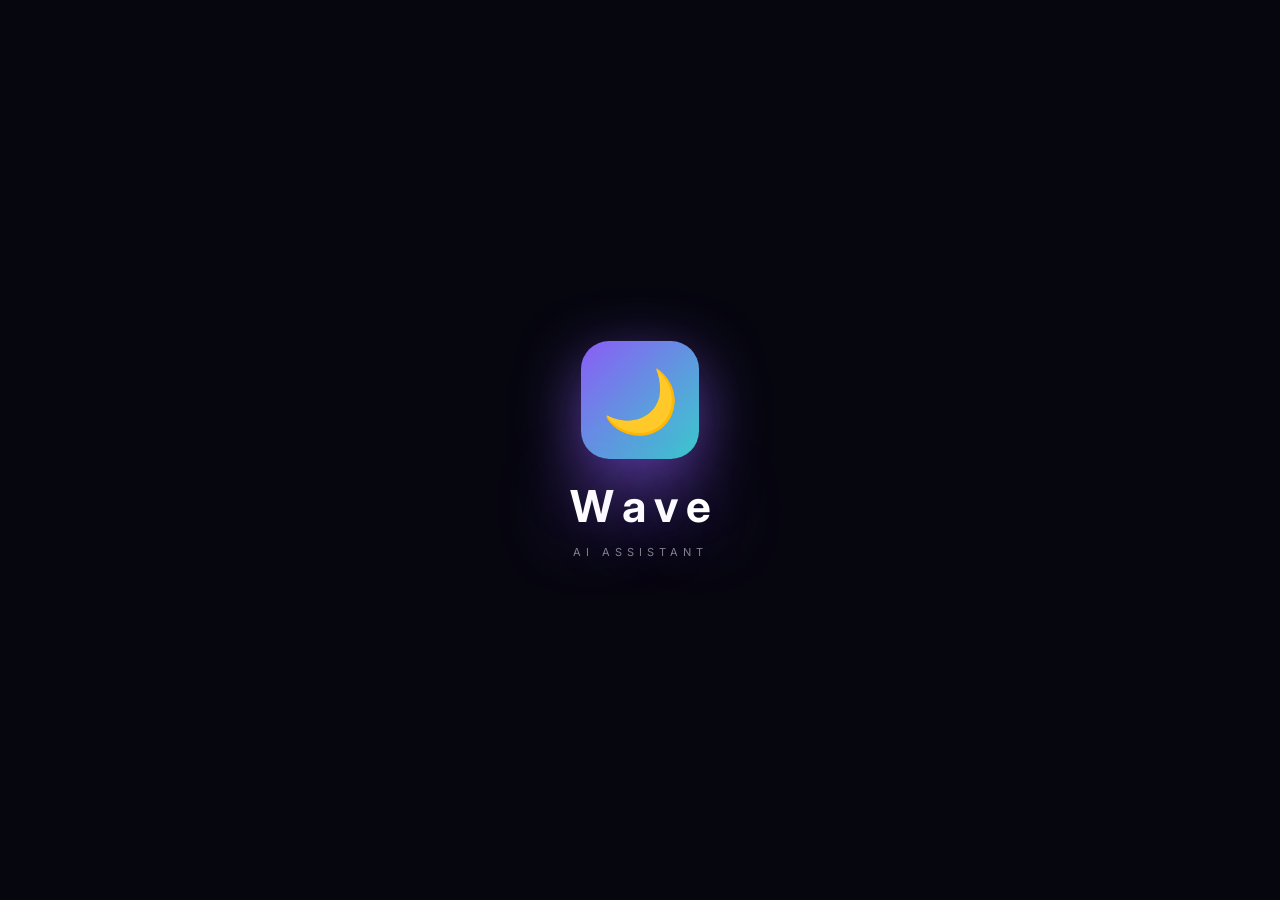
==== commit 0c99ea2b: "Update index.html" ====
--- a/index.html
+++ b/index.html
@@ -4,488 +4,426 @@
 <meta charset="UTF-8">
 <meta name="viewport" content="width=device-width,initial-scale=1,maximum-scale=1,user-scalable=no,viewport-fit=cover">
 <meta name="apple-mobile-web-app-capable" content="yes">
-<meta name="apple-mobile-web-app-title" content="Wave">
 <meta name="apple-mobile-web-app-status-bar-style" content="black-translucent">
-<meta name="mobile-web-app-capable" content="yes">
-<meta name="theme-color" content="#08080f">
-<title>Wave</title>
-<link id="mf" rel="manifest">
-<link rel="icon" id="ico">
-<link rel="apple-touch-icon" id="aico">
+<meta name="theme-color" content="#06060f">
+<title>Wave · AI</title>
+<link rel="icon" href="data:image/svg+xml,%3Csvg xmlns='http://www.w3.org/2000/svg' viewBox='0 0 100 100'%3E%3Ctext y='.9em' font-size='90'%3E🌙%3C/text%3E%3C/svg%3E">
 <link href="https://fonts.googleapis.com/css2?family=Inter:wght@400;500;600;700;800&family=JetBrains+Mono:wght@400;600&display=swap" rel="stylesheet">
+<script src="https://cdn.jsdelivr.net/npm/@emailjs/browser@4/dist/email.min.js"></script>
+<script>
+window.WAVE_SECRETS = {
+  emailjsPublic:   '__EMAILJS_PUBLIC__',
+  emailjsService:  '__EMAILJS_SERVICE__',
+  emailjsTemplate: '__EMAILJS_TEMPLATE__',
+  adminPass:       '__ADMIN_PASS__',
+  appName:         'Wave',
+  crystalsPerDay:  50,
+  crystalsOnSignup:100,
+  codeTTLmin:      10,
+  currencyName:    'кристалл'
+};
+</script>
 <style>
-@font-face{font-family:'Waffle';src:url('https://raw.githubusercontent.com/basik4z/1/main/Super%20Waffles.ttf') format('truetype');font-display:swap}
-
-*,*::before,*::after{margin:0;padding:0;box-sizing:border-box;-webkit-tap-highlight-color:transparent}
-
-:root{
-  --b:#f6fbf8;
-  --b2:#e3f3ea;
-  --t:#0a1f14;
-  --t2:#5a7666;
-  --l:#c5e3d3;
-  --a:#0a8f5e;
-  --glass:rgba(255,255,255,.55);
-  --shadow:0 8px 28px rgba(0,60,30,.1);
-}
-.p-wave  {--b:#f2f8fd;--b2:#e0eef9;--t:#082030;--t2:#5a7285;--l:#c8dded;--a:#0077cc;--glass:rgba(255,255,255,.6)}
-.p-lion  {--b:#fdf6ec;--b2:#fae6ca;--t:#2c1808;--t2:#8a6030;--l:#f0d5a8;--a:#e0620a;--glass:rgba(255,255,255,.55)}
-.p-croc  {--b:#f2faf2;--b2:#dff2df;--t:#0a200a;--t2:#4a704a;--l:#c5e5c5;--a:#137a2c;--glass:rgba(255,255,255,.6)}
-.p-dragon{--b:#fdf2f2;--b2:#fadcdc;--t:#2c0808;--t2:#8a4a4a;--l:#f0b5b5;--a:#d81f1f;--glass:rgba(255,255,255,.55)}
-.p-panda {--b:#fbfbfb;--b2:#eaeaea;--t:#151515;--t2:#6e6e6e;--l:#d5d5d5;--a:#3a3a3a;--glass:rgba(255,255,255,.7)}
-.p-tiger {--b:#fdf4e8;--b2:#fae0bc;--t:#2c1200;--t2:#8a5420;--l:#f0c898;--a:#e0620a;--glass:rgba(255,255,255,.55)}
-.p-frog  {--b:#f3faf5;--b2:#ddf1e3;--t:#082015;--t2:#486e55;--l:#bfe2cb;--a:#0a8f5e;--glass:rgba(255,255,255,.6)}
-.p-wolf  {--b:#f6f6f6;--b2:#e8e8e8;--t:#181818;--t2:#6e6e6e;--l:#d5d5d5;--a:#4a4a4a;--glass:rgba(255,255,255,.7)}
-.p-shark {--b:#eef7fc;--b2:#d4eaf6;--t:#081e2c;--t2:#4a6a80;--l:#b5d9ee;--a:#0369a1;--glass:rgba(255,255,255,.6)}
-.p-bee   {--b:#fefbf0;--b2:#fbeecb;--t:#1a1400;--t2:#7a6018;--l:#f0d8a0;--a:#b8840a;--glass:rgba(255,255,255,.6)}
-.p-moon  {--b:#06060f;--b2:#0f0e26;--t:#f2f2f8;--t2:#9a9ab0;--l:#2e2b78;--a:#a78bfa;--glass:rgba(30,30,60,.5)}
-
-html,body{
-  height:100%;height:100dvh;overflow:hidden;
-  font-family:'Waffle','Inter',system-ui,sans-serif;
-  color:var(--t);background:var(--b);
-  -webkit-font-smoothing:antialiased;
-  user-select:none;-webkit-user-select:none;
-  transition:background .4s,color .4s;
-}
-
-#bg{position:fixed;inset:0;z-index:0;pointer-events:none;overflow:hidden}
-#bg svg{width:100%;height:100%;display:block}
-.bstar{position:absolute;background:#fff;border-radius:50%;animation:twk 3s ease-in-out infinite}
-@keyframes twk{0%,100%{opacity:.15;transform:scale(.6)}50%{opacity:1;transform:scale(1.4)}}
-.bshoot{position:absolute;width:2px;height:2px;background:#fff;border-radius:50%;box-shadow:0 0 8px #fff,0 0 16px rgba(255,255,255,.7)}
-.bshoot::after{content:'';position:absolute;top:50%;right:0;width:100px;height:1.5px;background:linear-gradient(90deg,transparent,#fff);transform:translateY(-50%)}
-@keyframes sh{0%{transform:translate(0,0);opacity:0}8%{opacity:1}100%{transform:translate(-110vw,55vh);opacity:0}}
-.bleaf{position:absolute;top:-30px;background:linear-gradient(135deg,#180d06,#2a1810);border-radius:0 60% 0 60%;opacity:.85}
-@keyframes lf{0%{transform:translateY(-40px) rotate(0);opacity:0}10%{opacity:.9}100%{transform:translateY(110vh) translateX(35px) rotate(360deg);opacity:.15}}
-.bcloud{position:absolute;background:radial-gradient(ellipse,rgba(180,180,210,.55),transparent 70%);filter:blur(12px);opacity:.14;animation:cd linear infinite}
-@keyframes cd{0%{transform:translateX(-250px)}100%{transform:translateX(110vw)}}
-.mglow{filter:drop-shadow(0 0 40px rgba(255,255,220,.6)) drop-shadow(0 0 80px rgba(200,200,255,.3));animation:mg 6s ease-in-out infinite}
-@keyframes mg{0%,100%{filter:drop-shadow(0 0 40px rgba(255,255,220,.6)) drop-shadow(0 0 80px rgba(200,200,255,.3))}50%{filter:drop-shadow(0 0 65px rgba(255,255,220,.95)) drop-shadow(0 0 125px rgba(200,200,255,.5))}}
-.cat{transform-origin:50% 100%;animation:cs 3.5s ease-in-out infinite}
-@keyframes cs{0%,100%{transform:rotate(-2.5deg)}50%{transform:rotate(2.5deg)}}
-.tail{transform-origin:right center;animation:tl 1.5s ease-in-out infinite}
-@keyframes tl{0%,100%{transform:rotate(-8deg)}50%{transform:rotate(16deg)}}
-.branch{transform-origin:right center;animation:bs 5s ease-in-out infinite}
-@keyframes bs{0%,100%{transform:rotate(-.8deg)}50%{transform:rotate(.8deg)}}
-.leaves{transform-origin:center;animation:lr 4s ease-in-out infinite}
-@keyframes lr{0%,100%{transform:rotate(-1deg) scale(1)}50%{transform:rotate(1deg) scale(1.02)}}
-
-#wrap{position:relative;z-index:1;display:flex;flex-direction:column;height:100vh;height:100dvh}
-
-#head{
-  display:flex;align-items:center;justify-content:space-between;
-  gap:8px;padding:calc(env(safe-area-inset-top,0px) + 14px) 16px 10px;
-  flex-shrink:0;
-}
-.ib{
-  width:42px;height:42px;border-radius:50%;flex-shrink:0;cursor:pointer;
-  background:var(--glass);border:1.5px solid var(--l);
-  color:var(--t);font-family:inherit;font-size:18px;
-  display:flex;align-items:center;justify-content:center;
-  backdrop-filter:blur(12px);-webkit-backdrop-filter:blur(12px);
-  transition:transform .15s;
-}
-.ib:active{transform:scale(.88)}
-.ib svg{width:20px;height:20px;stroke:currentColor;fill:none;stroke-width:1.9;stroke-linecap:round;stroke-linejoin:round}
-#ttl{
-  flex:1;min-width:0;text-align:center;cursor:pointer;
-  font-size:19px;font-weight:700;color:var(--t);
-  text-shadow:0 2px 14px rgba(0,0,0,.85);
-  overflow:hidden;
-}
-#ttl small{
-  display:block;font-size:10px;margin-top:2px;
-  color:var(--t2);font-weight:600;letter-spacing:1.6px;text-transform:uppercase;
-  font-family:'Inter',sans-serif;
-}
-
-#msgs{flex:1;overflow-y:auto;padding:16px 20px 20px;display:flex;flex-direction:column;gap:14px}
-#msgs::-webkit-scrollbar{width:0}
-
-.m{
-  position:relative;max-width:85%;padding:12px 16px;border-radius:22px;
-  font-size:16px;line-height:1.55;word-wrap:break-word;color:var(--t);
-  backdrop-filter:blur(14px);-webkit-backdrop-filter:blur(14px);
-  border:1px solid rgba(255,255,255,.1);
-  animation:mi .35s cubic-bezier(.34,1.56,.64,1);
-}
-@keyframes mi{from{opacity:0;transform:translateY(14px) scale(.94)}to{opacity:1;transform:translateY(0) scale(1)}}
-.m.u{align-self:flex-end;background:rgba(139,92,246,.4);border-bottom-right-radius:6px}
-.m.a{align-self:flex-start;background:rgba(20,20,45,.55);border-bottom-left-radius:6px}
-.mh{display:flex;justify-content:space-between;align-items:center;margin-bottom:6px}
-.mk{font-size:11px;letter-spacing:1.6px;color:var(--a);font-weight:800;text-transform:uppercase}
-.cp{background:none;border:none;color:var(--t2);cursor:pointer;font-size:13px;opacity:.7;padding:2px 5px}
-.m code{background:rgba(0,0,0,.4);padding:2px 6px;border-radius:6px;font-family:'JetBrains Mono',monospace;font-size:14px}
-.m pre{background:rgba(0,0,0,.5);padding:12px;border-radius:12px;overflow-x:auto;margin:8px 0;font-family:'JetBrains Mono',monospace;font-size:13px;white-space:pre-wrap}
-.m img{max-width:100%;border-radius:14px;display:block;margin-top:6px}
-.cursor{display:inline-block;width:2px;height:1em;background:var(--a);vertical-align:text-bottom;margin-left:2px;animation:ck .8s infinite}
+*{margin:0;padding:0;box-sizing:border-box;-webkit-tap-highlight-color:transparent}
+html,body{height:100dvh;overflow:hidden;font-family:'Inter',system-ui,sans-serif;
+  -webkit-font-smoothing:antialiased;background:var(--bg1);color:var(--tx);
+  transition:background .5s,color .5s}
+:root{--bg1:#06060f;--bg2:#0f0e26;--bg3:#1a1838;--tx:#f2f2f8;--gr:#9a9ab0;
+  --ln:#2e2b78;--ac:#a78bfa;--glass:rgba(30,30,60,.55);
+  --danger:#ef4444;--ok:#22c55e;--warn:#f59e0b}
+
+body.wv-moon{--bg1:#06060f;--bg2:#0f0e26;--bg3:#1a1838;--tx:#f2f2f8;--gr:#9a9ab0;--ln:#2e2b78;--ac:#a78bfa;--glass:rgba(30,30,60,.55)}
+body.wv-aurora{--bg1:#071022;--bg2:#0d1c38;--bg3:#14304d;--tx:#e0f2ff;--gr:#7a9ab0;--ln:#2b4a78;--ac:#22d3ee;--glass:rgba(20,50,80,.55)}
+body.wv-neon{--bg1:#0d0221;--bg2:#1a0533;--bg3:#2a0a4a;--tx:#f0e6ff;--gr:#a080c0;--ln:#5a1a80;--ac:#ff00aa;--glass:rgba(60,0,80,.5)}
+body.wv-matrix{--bg1:#000a00;--bg2:#001500;--bg3:#002200;--tx:#00ff41;--gr:#008822;--ln:#005511;--ac:#00ff41;--glass:rgba(0,40,0,.6)}
+body.wv-sakura{--bg1:#fef4f8;--bg2:#fae0ee;--bg3:#f5c8dc;--tx:#2c0a1a;--gr:#8a4a6a;--ln:#f0c0d8;--ac:#ec4899;--glass:rgba(255,255,255,.75)}
+body.wv-phoenix{--bg1:#fdf2e8;--bg2:#fadcb8;--bg3:#f5c890;--tx:#3c0e00;--gr:#8a3a10;--ln:#f0b080;--ac:#dc2626;--glass:rgba(255,255,255,.55)}
+body.wv-whale{--bg1:#eef4fa;--bg2:#d8e6f3;--bg3:#c0d8ea;--tx:#04182c;--gr:#3a5878;--ln:#b0d0ea;--ac:#1e40af;--glass:rgba(255,255,255,.65)}
+body.wv-penguin{--bg1:#f4f8fb;--bg2:#dfeaf3;--bg3:#c8dcec;--tx:#08182c;--gr:#4a607a;--ln:#c0d8ea;--ac:#0ea5e9;--glass:rgba(255,255,255,.75)}
+body.wv-owl{--bg1:#f2f0fa;--bg2:#e0ddf0;--bg3:#c8c4e0;--tx:#100a2c;--gr:#5a507a;--ln:#c8c0e0;--ac:#7c3aed;--glass:rgba(255,255,255,.75)}
+body.wv-fox{--bg1:#fef4e8;--bg2:#fbe0c0;--bg3:#f5c890;--tx:#2c1400;--gr:#8a5010;--ln:#f0c898;--ac:#ea580c;--glass:rgba(255,255,255,.6)}
+body.wv-cat{--bg1:#fdf6fa;--bg2:#fae4ef;--bg3:#f5c8dc;--tx:#2c0a1e;--gr:#8a506a;--ln:#f0c0d8;--ac:#db2777;--glass:rgba(255,255,255,.75)}
+body.wv-wave{--bg1:#f2f8fd;--bg2:#e0eef9;--bg3:#c8ddec;--tx:#082030;--gr:#5a7285;--ln:#c8dded;--ac:#0077cc;--glass:rgba(255,255,255,.7)}
+body.wv-lion{--bg1:#fdf6ec;--bg2:#fae6ca;--bg3:#f0d0a0;--tx:#2c1808;--gr:#8a6030;--ln:#f0d5a8;--ac:#e0620a;--glass:rgba(255,255,255,.6)}
+body.wv-croc{--bg1:#f2faf2;--bg2:#dff2df;--bg3:#c0e0c0;--tx:#0a200a;--gr:#4a704a;--ln:#c5e5c5;--ac:#137a2c;--glass:rgba(255,255,255,.75)}
+body.wv-dragon{--bg1:#fdf2f2;--bg2:#fadcdc;--bg3:#f0b8b8;--tx:#2c0808;--gr:#8a4a4a;--ln:#f0b5b5;--ac:#d81f1f;--glass:rgba(255,255,255,.6)}
+body.wv-panda{--bg1:#fbfbfb;--bg2:#eaeaea;--bg3:#d0d0d0;--tx:#151515;--gr:#6e6e6e;--ln:#d5d5d5;--ac:#3a3a3a;--glass:rgba(255,255,255,.85)}
+body.wv-tiger{--bg1:#fdf4e8;--bg2:#fae0bc;--bg3:#f0c898;--tx:#2c1200;--gr:#8a5420;--ln:#f0c898;--ac:#e0620a;--glass:rgba(255,255,255,.6)}
+body.wv-frog{--bg1:#f3faf5;--bg2:#ddf1e3;--bg3:#c0e0c8;--tx:#082015;--gr:#486e55;--ln:#bfe2cb;--ac:#0a8f5e;--glass:rgba(255,255,255,.75)}
+body.wv-wolf{--bg1:#f6f6f6;--bg2:#e8e8e8;--bg3:#cccccc;--tx:#181818;--gr:#6e6e6e;--ln:#d5d5d5;--ac:#4a4a4a;--glass:rgba(255,255,255,.85)}
+body.wv-shark{--bg1:#eef7fc;--bg2:#d4eaf6;--bg3:#b0d5ea;--tx:#081e2c;--gr:#4a6a80;--ln:#b5d9ee;--ac:#0369a1;--glass:rgba(255,255,255,.75)}
+body.wv-bee{--bg1:#fefbf0;--bg2:#fbeecb;--bg3:#f0d8a0;--tx:#1a1400;--gr:#7a6018;--ln:#f0d8a0;--ac:#b8840a;--glass:rgba(255,255,255,.75)}
+
+#scene{position:fixed;inset:0;z-index:0;pointer-events:none;overflow:hidden}
+#scene canvas{width:100%;height:100%;display:block}
+#root{position:relative;z-index:1;display:flex;flex-direction:column;height:100dvh}
+
+#bar{display:flex;align-items:center;justify-content:space-between;gap:8px;
+  padding:calc(env(safe-area-inset-top,0px) + 12px) 14px 8px;flex-shrink:0}
+.nb{width:40px;height:40px;border-radius:50%;flex-shrink:0;cursor:pointer;
+  background:var(--glass);border:1.5px solid var(--ln);color:var(--tx);font-size:18px;
+  display:flex;align-items:center;justify-content:center;backdrop-filter:blur(12px);
+  transition:transform .15s}
+.nb:active{transform:scale(.9)}
+.nb svg{width:19px;height:19px;stroke:currentColor;fill:none;stroke-width:1.9;
+  stroke-linecap:round;stroke-linejoin:round}
+#brand{flex:1;min-width:0;text-align:center;cursor:pointer;font-size:18px;
+  font-weight:700;letter-spacing:.5px;overflow:hidden}
+#brand small{display:block;font-size:10px;margin-top:1px;color:var(--gr);
+  font-weight:600;letter-spacing:1.5px;text-transform:uppercase}
+#brand small .dot{display:inline-block;width:6px;height:6px;border-radius:50%;
+  background:var(--ok);margin-right:5px;vertical-align:middle;animation:pl 2s infinite}
+#brand small .dot.off{background:var(--danger)}
+@keyframes pl{0%,100%{opacity:1}50%{opacity:.3}}
+
+#crystals{position:fixed;top:calc(env(safe-area-inset-top,0px) + 14px);right:14px;
+  z-index:50;padding:6px 12px;border-radius:20px;background:var(--glass);
+  border:1.5px solid var(--ln);backdrop-filter:blur(12px);
+  font-size:12px;font-weight:700;color:var(--tx);display:flex;align-items:center;
+  gap:5px;cursor:pointer}
+#crystals:active{transform:scale(.95)}
+
+#flow{flex:1;overflow-y:auto;padding:12px 16px 16px;display:flex;
+  flex-direction:column;gap:12px;scroll-behavior:smooth}
+#flow::-webkit-scrollbar{width:0}
+.bub{position:relative;max-width:88%;padding:11px 15px;border-radius:20px;
+  font-size:15.5px;line-height:1.55;word-wrap:break-word;color:var(--tx);
+  backdrop-filter:blur(14px);border:1px solid rgba(128,128,128,.15);
+  animation:bi .3s cubic-bezier(.34,1.56,.64,1)}
+@keyframes bi{from{opacity:0;transform:translateY(12px) scale(.96)}to{opacity:1;transform:none}}
+.bub.me{align-self:flex-end;background:var(--ac);color:#fff;
+  border-bottom-right-radius:5px;border-color:transparent}
+.bub.ai{align-self:flex-start;background:var(--glass);border-bottom-left-radius:5px}
+.bub-head{display:flex;justify-content:space-between;align-items:center;
+  margin-bottom:5px;font-size:10.5px;letter-spacing:1.4px;font-weight:800;
+  color:var(--ac);text-transform:uppercase}
+.bub.me .bub-head{color:rgba(255,255,255,.75)}
+.bub-copy{background:none;border:none;color:inherit;cursor:pointer;font-size:12px;
+  opacity:.6;padding:2px 4px}
+.bub code{background:rgba(128,128,128,.25);padding:1px 5px;border-radius:5px;
+  font-family:'JetBrains Mono',monospace;font-size:13.5px}
+.bub pre{background:rgba(0,0,0,.35);padding:10px 12px;border-radius:10px;
+  overflow-x:auto;margin:7px 0;font-family:'JetBrains Mono',monospace;
+  font-size:12.5px;white-space:pre-wrap;line-height:1.5}
+.bub img{max-width:100%;border-radius:12px;display:block;margin-top:6px}
+.caret{display:inline-block;width:2px;height:1em;background:var(--ac);
+  vertical-align:text-bottom;margin-left:2px;animation:ck .8s infinite}
 @keyframes ck{0%,50%{opacity:1}51%,100%{opacity:0}}
-
-.tw{padding:16px 20px}
-.tw .dt{display:flex;gap:6px}
-.tw .dt span{width:8px;height:8px;border-radius:50%;background:var(--a);animation:bn 1.2s infinite}
-.tw .dt span:nth-child(2){animation-delay:.2s}
-.tw .dt span:nth-child(3){animation-delay:.4s}
-@keyframes bn{0%,60%,100%{transform:translateY(0);opacity:.4}30%{transform:translateY(-8px);opacity:1}}
-
-.em{flex:1;display:flex;flex-direction:column;align-items:center;justify-content:center;gap:18px;padding:20px}
-.em .lg{
-  width:100px;height:100px;border-radius:24px;
-  display:flex;align-items:center;justify-content:center;font-size:54px;
-  background:linear-gradient(135deg,#8b5cf6,#39CCCC);
-  box-shadow:0 14px 44px rgba(139,92,246,.65);
-  animation:fl 4s ease-in-out infinite;
-}
-@keyframes fl{0%,100%{transform:translateY(0)}50%{transform:translateY(-10px)}}
-.em .et{font-size:22px;font-weight:700;color:var(--t);text-align:center;text-shadow:0 2px 14px rgba(0,0,0,.9)}
-.em .es{font-size:14px;color:var(--t2);text-align:center;max-width:80%;text-shadow:0 2px 10px rgba(0,0,0,.9)}
-.qs{display:grid;grid-template-columns:1fr 1fr;gap:10px;width:100%;max-width:420px;margin-top:8px}
-.qb{
-  padding:12px;border-radius:14px;cursor:pointer;
-  background:var(--glass);border:1px solid var(--l);
-  color:var(--t);font-family:inherit;font-size:12px;text-align:left;line-height:1.35;
-  backdrop-filter:blur(10px);-webkit-backdrop-filter:blur(10px);
-  transition:transform .15s;
-}
-.qb:active{transform:scale(.95)}
-.qb .qe{font-size:17px;display:block;margin-bottom:4px}
-
-#bot{padding:8px 16px calc(env(safe-area-inset-bottom,0px) + 14px);flex-shrink:0}
-#prev{display:none;align-items:center;gap:10px;background:var(--b2);padding:8px 12px;border-radius:16px;margin-bottom:8px;border:1px solid var(--l)}
-#prev img{width:44px;height:44px;border-radius:10px;object-fit:cover}
-#prev .pn{flex:1;font-size:13px;overflow:hidden;text-overflow:ellipsis;white-space:nowrap;color:var(--t)}
-#prev .px{background:none;border:none;color:#dc2626;font-size:20px;cursor:pointer;padding:0 6px;font-family:inherit}
-#bar{
-  display:flex;align-items:center;gap:8px;
-  padding:6px 6px 6px 14px;border-radius:30px;
-  background:var(--glass);border:1.5px solid var(--l);
-  backdrop-filter:blur(24px);-webkit-backdrop-filter:blur(24px);
-  box-shadow:var(--shadow);
-}
-#fld{flex:1;background:none;border:none;outline:none;color:var(--t);font-size:16px;font-family:inherit;padding:8px 0;min-width:0}
-#fld::placeholder{color:var(--t2)}
-.rb{width:40px;height:40px;border-radius:50%;background:none;border:none;color:var(--t2);cursor:pointer;display:flex;align-items:center;justify-content:center;flex-shrink:0;transition:transform .15s}
-.rb:active{transform:scale(.88)}
-.rb svg{width:22px;height:22px;stroke:currentColor;fill:none;stroke-width:1.9;stroke-linecap:round;stroke-linejoin:round}
-.rb.mc{color:var(--a)}
-#snd{
-  width:42px;height:42px;border-radius:50%;flex-shrink:0;
-  background:var(--a);border:none;cursor:pointer;
-  display:flex;align-items:center;justify-content:center;
-  box-shadow:0 4px 14px rgba(0,0,0,.2);
-  transition:transform .15s;
-}
-#snd:active{transform:scale(.88)}
-#snd svg{width:20px;height:20px;stroke:#fff;fill:none;stroke-width:2.3;stroke-linecap:round;stroke-linejoin:round}
-
-.pnl{
-  position:fixed;inset:0;z-index:200;
-  background:var(--b);display:none;flex-direction:column;
-  padding:calc(env(safe-area-inset-top,0px) + 60px) 20px 30px;
-  overflow-y:auto;
-}
-.pnl.on{display:flex;animation:pi .3s ease}
-@keyframes pi{from{opacity:0;transform:translateY(20px)}to{opacity:1;transform:translateY(0)}}
-.pnl h2{font-size:26px;margin-bottom:20px;font-weight:800;color:var(--t)}
-.px2{position:absolute;top:calc(env(safe-area-inset-top,0px) + 20px);right:20px;width:42px;height:42px;border-radius:50%;background:var(--b2);border:1px solid var(--l);color:var(--t);font-size:20px;cursor:pointer;font-family:inherit}
-
-#cl{display:flex;flex-direction:column;gap:10px;margin-top:16px}
-.ci{padding:14px 16px;border-radius:18px;background:var(--b2);display:flex;justify-content:space-between;align-items:center;gap:8px;cursor:pointer;color:var(--t);transition:transform .15s}
-.ci:active{transform:scale(.98)}
-.ci.on{background:var(--a);color:#fff}
-.ci .inf{flex:1;min-width:0}
-.ci .cit{font-size:15px;font-weight:600;margin-bottom:3px;overflow:hidden;text-overflow:ellipsis;white-space:nowrap}
-.ci .cim{font-size:11px;opacity:.7}
-.ci .cd{width:32px;height:32px;border-radius:50%;background:rgba(220,38,38,.2);border:none;color:#dc2626;font-size:15px;cursor:pointer;font-family:inherit;flex-shrink:0}
-
-.bt{
-  padding:15px;border-radius:18px;margin-top:10px;width:100%;
-  background:var(--a);border:none;color:#fff;
-  font-size:15px;font-weight:700;cursor:pointer;font-family:inherit;
-  transition:transform .15s;
-}
-.bt:active{transform:scale(.97)}
-.bt.s{background:var(--b2);color:var(--t);border:1px solid var(--l)}
-.bt.d{background:linear-gradient(135deg,#f59e0b,#ef4444);font-size:16px;padding:17px;margin-top:22px;box-shadow:0 8px 24px rgba(245,158,11,.35)}
-
-.sr{width:100%;padding:13px 15px;border-radius:15px;margin-top:12px;
-  background:var(--b2);border:1px solid var(--l);color:var(--t);
-  font-family:inherit;font-size:14px;outline:none}
-.sr:focus{border-color:var(--a)}
-
-#th{display:grid;grid-template-columns:repeat(2,1fr);gap:12px}
-.ti{
-  padding:18px 12px;border-radius:20px;cursor:pointer;text-align:center;
-  background:var(--b2);border:2px solid transparent;color:var(--t);font-family:inherit;
-  transition:transform .15s,border-color .2s;
-}
-.ti:active{transform:scale(.95)}
-.ti.on{border-color:var(--a)}
-.ti .te{font-size:34px;display:block;margin-bottom:6px}
-.ti .tn{font-size:13px;font-weight:600}
-
-#mo{display:flex;flex-direction:column;gap:10px}
-.mi{
-  padding:16px;border-radius:18px;cursor:pointer;
-  background:var(--b2);border:2px solid transparent;
-  color:var(--t);font-family:inherit;
-  display:flex;justify-content:space-between;align-items:center;gap:12px;
-  transition:transform .15s;
-}
-.mi:active{transform:scale(.98)}
-.mi.on{border-color:var(--a);background:rgba(139,92,246,.18)}
-.mi .mii{flex:1;min-width:0;text-align:left}
-.mi .min{font-size:15px;font-weight:700;margin-bottom:3px}
-.mi .mis{font-size:11px;color:var(--t2)}
-.mi .mib{font-size:10px;padding:3px 8px;border-radius:8px;background:var(--a);color:#fff;font-weight:800;flex-shrink:0}
-
-#vc{
-  position:fixed;inset:0;z-index:800;
-  background:var(--b);display:none;flex-direction:column;
-  align-items:center;justify-content:center;padding:60px 24px 40px;
-}
-#vc.on{display:flex}
-#orb{width:min(70vw,290px);height:min(70vw,290px);position:relative;display:flex;align-items:center;justify-content:center;margin-bottom:30px}
-.rg{position:absolute;border-radius:50%;border:2px solid var(--a);opacity:.3}
-.rg.r1{inset:0;animation:rg 3s ease-in-out infinite}
-.rg.r2{inset:-15px;animation:rg 3s ease-in-out infinite .5s;opacity:.2}
-.rg.r3{inset:-30px;animation:rg 3s ease-in-out infinite 1s;opacity:.1}
-@keyframes rg{0%,100%{transform:scale(1)}50%{transform:scale(1.08);opacity:.15}}
-#vf{width:66%;height:66%;border-radius:50%;background:var(--b2);display:flex;align-items:center;justify-content:center;font-size:84px}
-#vt{font-size:22px;font-weight:600;color:var(--t);text-align:center;margin-bottom:8px;max-width:90%}
-#vs{font-size:13px;color:var(--t2);letter-spacing:2px;text-transform:uppercase;font-weight:700;margin-bottom:42px;min-height:16px}
-#vb{
-  width:94px;height:94px;border-radius:50%;cursor:pointer;
-  background:var(--a);border:none;color:#fff;
-  display:flex;align-items:center;justify-content:center;
-  box-shadow:0 10px 30px rgba(0,0,0,.25);
-  transition:transform .15s,box-shadow .3s;
-}
+.err{color:var(--danger);font-weight:600}
+
+.wait{padding:14px 18px}
+.wait .d{display:flex;gap:5px;margin-top:5px}
+.wait .d span{width:7px;height:7px;border-radius:50%;background:var(--ac);
+  animation:bn 1.2s infinite}
+.wait .d span:nth-child(2){animation-delay:.15s}
+.wait .d span:nth-child(3){animation-delay:.3s}
+@keyframes bn{0%,60%,100%{transform:translateY(0);opacity:.35}30%{transform:translateY(-7px);opacity:1}}
+
+.void{flex:1;display:flex;flex-direction:column;align-items:center;
+  justify-content:center;gap:14px;padding:16px}
+.void .orb{width:88px;height:88px;border-radius:26px;display:flex;align-items:center;
+  justify-content:center;font-size:46px;background:linear-gradient(135deg,var(--ac),#39CCCC);
+  box-shadow:0 12px 40px rgba(139,92,246,.5);animation:fl 4s ease-in-out infinite}
+@keyframes fl{0%,100%{transform:translateY(0) rotate(-3deg)}50%{transform:translateY(-9px) rotate(3deg)}}
+.void .vt{font-size:20px;font-weight:700;text-align:center}
+.void .vs{font-size:13px;color:var(--gr);text-align:center;max-width:82%;line-height:1.5}
+.chips{display:grid;grid-template-columns:1fr 1fr;gap:9px;width:100%;max-width:440px;margin-top:6px}
+.chip{padding:11px;border-radius:13px;cursor:pointer;background:var(--glass);
+  border:1px solid var(--ln);color:var(--tx);font-family:inherit;font-size:12px;
+  text-align:left;line-height:1.35;backdrop-filter:blur(10px);transition:transform .15s}
+.chip:active{transform:scale(.95)}
+.chip .ce{font-size:16px;display:block;margin-bottom:3px}
+
+#dock{padding:6px 14px calc(env(safe-area-inset-bottom,0px) + 12px);flex-shrink:0}
+#att{display:none;align-items:center;gap:10px;background:var(--bg2);padding:7px 11px;
+  border-radius:14px;margin-bottom:7px;border:1px solid var(--ln)}
+#att img{width:40px;height:40px;border-radius:9px;object-fit:cover}
+#att .an{flex:1;font-size:12.5px;overflow:hidden;text-overflow:ellipsis;white-space:nowrap}
+#att .ax{background:none;border:none;color:var(--danger);font-size:19px;cursor:pointer;
+  padding:0 6px;font-family:inherit}
+#entry{display:flex;align-items:center;gap:7px;padding:5px 5px 5px 12px;border-radius:28px;
+  background:var(--glass);border:1.5px solid var(--ln);backdrop-filter:blur(24px);
+  box-shadow:0 6px 24px rgba(0,0,0,.1)}
+#input{flex:1;background:none;border:none;outline:none;color:var(--tx);font-size:16px;
+  font-family:inherit;padding:8px 0;min-width:0}
+#input::placeholder{color:var(--gr)}
+.big{width:38px;height:38px;border-radius:50%;background:none;border:none;color:var(--gr);
+  cursor:pointer;display:flex;align-items:center;justify-content:center;flex-shrink:0;
+  transition:transform .15s,background .2s}
+.big:active{transform:scale(.85);background:rgba(128,128,128,.15)}
+.big svg{width:21px;height:21px;stroke:currentColor;fill:none;stroke-width:1.9;
+  stroke-linecap:round;stroke-linejoin:round}
+.big.mic{color:var(--ac)}
+#go{width:40px;height:40px;border-radius:50%;flex-shrink:0;background:var(--ac);border:none;
+  cursor:pointer;display:flex;align-items:center;justify-content:center;
+  box-shadow:0 4px 14px rgba(0,0,0,.25);transition:transform .15s}
+#go:active{transform:scale(.85)}
+#go:disabled{opacity:.4;cursor:not-allowed}
+#go svg{width:19px;height:19px;stroke:#fff;fill:none;stroke-width:2.3;
+  stroke-linecap:round;stroke-linejoin:round}
+
+.sheet{position:fixed;inset:0;z-index:200;background:var(--bg1);display:none;
+  flex-direction:column;padding:calc(env(safe-area-inset-top,0px) + 58px) 18px 24px;
+  overflow-y:auto}
+.sheet.on{display:flex;animation:si .3s ease}
+@keyframes si{from{opacity:0;transform:translateY(18px)}to{opacity:1;transform:none}}
+.sheet h2{font-size:23px;margin-bottom:16px;font-weight:800}
+.sheet h2.sub{font-size:17px;margin-top:22px;margin-bottom:10px;opacity:.7}
+.shx{position:absolute;top:calc(env(safe-area-inset-top,0px) + 18px);right:18px;
+  width:40px;height:40px;border-radius:50%;background:var(--bg2);border:1px solid var(--ln);
+  color:var(--tx);font-size:19px;cursor:pointer;font-family:inherit}
+#list{display:flex;flex-direction:column;gap:9px;margin-top:8px}
+.row{padding:12px 14px;border-radius:16px;background:var(--bg2);display:flex;
+  justify-content:space-between;align-items:center;gap:8px;cursor:pointer;
+  transition:transform .15s}
+.row:active{transform:scale(.98)}
+.row.on{background:var(--ac);color:#fff}
+.row .info{flex:1;min-width:0}
+.row .ti{font-size:14.5px;font-weight:600;margin-bottom:2px;overflow:hidden;
+  text-overflow:ellipsis;white-space:nowrap}
+.row .me{font-size:10.5px;opacity:.7}
+.row .rm{width:30px;height:30px;border-radius:50%;background:rgba(239,68,68,.15);
+  border:none;color:var(--danger);font-size:14px;cursor:pointer;
+  font-family:inherit;flex-shrink:0}
+.btn{padding:14px;border-radius:16px;margin-top:9px;width:100%;background:var(--ac);
+  border:none;color:#fff;font-size:14.5px;font-weight:700;cursor:pointer;
+  font-family:inherit;transition:transform .15s}
+.btn:active{transform:scale(.97)}
+.btn.sec{background:var(--bg2);color:var(--tx);border:1px solid var(--ln)}
+.btn.danger{background:var(--danger)}
+.search{width:100%;padding:12px 14px;border-radius:14px;margin-top:10px;background:var(--bg2);
+  border:1px solid var(--ln);color:var(--tx);font-family:inherit;font-size:14px;outline:none}
+.search:focus{border-color:var(--ac)}
+#palette{display:grid;grid-template-columns:repeat(2,1fr);gap:10px}
+.swatch{padding:14px 10px;border-radius:18px;cursor:pointer;text-align:center;
+  background:var(--bg2);border:2px solid transparent;color:var(--tx);
+  font-family:inherit;transition:transform .15s,border-color .2s}
+.swatch:active{transform:scale(.94)}
+.swatch.on{border-color:var(--ac);box-shadow:0 0 0 3px var(--ac)22}
+.swatch .se{font-size:30px;display:block;margin-bottom:5px}
+.swatch .sn{font-size:12.5px;font-weight:600}
+#models{display:flex;flex-direction:column;gap:9px}
+.card{padding:14px;border-radius:16px;cursor:pointer;background:var(--bg2);
+  border:2px solid transparent;color:var(--tx);font-family:inherit;display:flex;
+  justify-content:space-between;align-items:center;gap:10px;transition:transform .15s}
+.card:active{transform:scale(.98)}
+.card.on{border-color:var(--ac);background:var(--glass)}
+.card .ci{flex:1;min-width:0;text-align:left}
+.card .cn{font-size:14.5px;font-weight:700;margin-bottom:2px}
+.card .cs{font-size:11px;color:var(--gr)}
+.card .cb{font-size:9.5px;padding:3px 8px;border-radius:7px;background:var(--ac);
+  color:#fff;font-weight:800;flex-shrink:0;letter-spacing:.5px}
+
+.modal{position:fixed;inset:0;z-index:1100;background:rgba(0,0,0,.75);
+  backdrop-filter:blur(20px);display:none;align-items:center;justify-content:center;
+  padding:24px}
+.modal.on{display:flex}
+.mbox{background:rgba(30,30,42,.98);border:1px solid rgba(255,255,255,.15);
+  border-radius:28px;padding:28px 24px 20px;max-width:360px;width:100%;text-align:center;
+  animation:mi .4s cubic-bezier(.34,1.56,.64,1);color:#fff}
+@keyframes mi{from{opacity:0;transform:scale(.85) translateY(20px)}to{opacity:1;transform:none}}
+.mico{width:78px;height:78px;border-radius:22px;
+  background:linear-gradient(135deg,#8b5cf6,#39CCCC);display:flex;align-items:center;
+  justify-content:center;font-size:42px;margin:0 auto 14px}
+.mtit{font-size:19px;font-weight:700;margin-bottom:6px}
+.msub2{font-size:13px;color:rgba(255,255,255,.6);margin-bottom:18px}
+.mtxt{font-size:12.5px;line-height:1.6;color:rgba(255,255,255,.75);margin-bottom:22px}
+.mbtns{display:flex;gap:9px}
+.mbtn{flex:1;padding:13px;border-radius:14px;border:none;font-size:14.5px;
+  font-weight:700;cursor:pointer;font-family:inherit}
+.mbtn.c{background:rgba(255,255,255,.1);color:#fff;border:1px solid rgba(255,255,255,.2)}
+.mbtn.o{background:linear-gradient(135deg,#8b5cf6,#6366f1);color:#fff}
+.minput{width:100%;padding:14px;border-radius:14px;background:rgba(255,255,255,.08);
+  border:1px solid rgba(255,255,255,.2);color:#fff;font-size:15px;
+  font-family:inherit;outline:none;margin-bottom:10px}
+.minput.code{font-size:22px;letter-spacing:8px;text-align:center;
+  font-family:'JetBrains Mono',monospace}
+.mmsg{margin-top:12px;font-size:13px;min-height:18px}
+
+#term{position:fixed;inset:0;z-index:900;background:#000;display:none;
+  flex-direction:column;padding:calc(env(safe-area-inset-top,0px) + 14px) 14px 14px;
+  font-family:'JetBrains Mono',monospace;color:#00ff41;font-size:13px;overflow:hidden}
+#term.on{display:flex}
+#termBar{display:flex;justify-content:space-between;align-items:center;
+  padding-bottom:10px;border-bottom:1px solid #00ff4133;margin-bottom:10px;flex-shrink:0}
+#termBar .dots{display:flex;gap:6px}
+#termBar .dots span{width:11px;height:11px;border-radius:50%}
+#termBar .dots span:nth-child(1){background:#ff5f57}
+#termBar .dots span:nth-child(2){background:#febc2e}
+#termBar .dots span:nth-child(3){background:#28c840}
+#termBar .ti{color:#00ff4188;font-size:11px;letter-spacing:1.5px}
+#termLog{flex:1;overflow-y:auto;line-height:1.65;padding-right:6px}
+#termLog::-webkit-scrollbar{width:4px}
+#termLog::-webkit-scrollbar-thumb{background:#00ff4166;border-radius:2px}
+#termLog .li{word-break:break-word}
+#termLog .p{color:#a78bfa;margin-right:8px}
+#termLog .ok{color:#22c55e}
+#termLog .er{color:#ef4444}
+#termLog .in{color:#60a5fa}
+#termLog .dm{color:#00ff4166}
+#termIn{display:flex;gap:8px;padding-top:10px;border-top:1px solid #00ff4133;
+  flex-shrink:0;align-items:center}
+#termIn .p{color:#a78bfa}
+#termIn input{flex:1;background:none;border:none;outline:none;color:#00ff41;
+  font-family:inherit;font-size:13px;caret-color:#00ff41}
+
+#voice{position:fixed;inset:0;z-index:800;background:var(--bg1);display:none;
+  flex-direction:column;align-items:center;justify-content:center;padding:60px 24px 40px}
+#voice.on{display:flex}
+#halo{width:min(68vw,270px);height:min(68vw,270px);position:relative;
+  display:flex;align-items:center;justify-content:center;margin-bottom:26px}
+.hr{position:absolute;border-radius:50%;border:2px solid var(--ac);opacity:.3}
+.hr.h1{inset:0;animation:hp 3s ease-in-out infinite}
+.hr.h2{inset:-14px;animation:hp 3s ease-in-out infinite .5s;opacity:.2}
+.hr.h3{inset:-28px;animation:hp 3s ease-in-out infinite 1s;opacity:.1}
+@keyframes hp{0%,100%{transform:scale(1)}50%{transform:scale(1.08);opacity:.12}}
+#face{width:66%;height:66%;border-radius:50%;background:var(--bg2);display:flex;
+  align-items:center;justify-content:center;font-size:76px}
+#vt{font-size:20px;font-weight:600;text-align:center;margin-bottom:6px;max-width:90%}
+#vs{font-size:12px;color:var(--gr);letter-spacing:2px;text-transform:uppercase;
+  font-weight:700;margin-bottom:38px;min-height:15px}
+#vb{width:88px;height:88px;border-radius:50%;cursor:pointer;background:var(--ac);
+  border:none;color:#fff;display:flex;align-items:center;justify-content:center;
+  box-shadow:0 10px 30px rgba(0,0,0,.25);transition:transform .15s,box-shadow .3s}
 #vb:active{transform:scale(.88)}
-#vb.listen{animation:vp .8s infinite;box-shadow:0 0 50px var(--a)}
-@keyframes vp{0%,100%{transform:scale(1)}50%{transform:scale(1.12)}}
-#vb svg{width:40px;height:40px;stroke:#fff;fill:none;stroke-width:1.9}
-#vx{position:absolute;top:calc(env(safe-area-inset-top,0px) + 20px);left:20px;width:46px;height:46px;border-radius:50%;background:var(--b2);border:1px solid var(--l);color:var(--t);font-size:22px;cursor:pointer;font-family:inherit}
-
-#sp{position:fixed;inset:0;z-index:900;background:#06060f;display:flex;align-items:center;justify-content:center;transition:opacity .8s}
-#sp.gone{opacity:0;pointer-events:none}
-#spc{display:flex;flex-direction:column;align-items:center;position:relative;z-index:2}
-#spl{
-  width:126px;height:126px;border-radius:30px;margin-bottom:22px;
-  background:linear-gradient(135deg,#8b5cf6,#39CCCC);
-  display:flex;align-items:center;justify-content:center;font-size:68px;
-  box-shadow:0 22px 66px rgba(139,92,246,.65);
-  animation:lp 2s infinite;
-}
-@keyframes lp{0%,100%{transform:scale(1)}50%{transform:scale(1.08)}}
-#spn{font-size:46px;color:#fff;text-shadow:0 0 70px rgba(139,92,246,.95);display:flex;flex-wrap:wrap;justify-content:center;gap:8px;font-weight:700}
-#spn span{display:inline-block;opacity:0;transform:translateY(44px) scale(.5);animation:li .8s cubic-bezier(.34,1.56,.64,1) forwards}
-@keyframes li{to{opacity:1;transform:translateY(0) scale(1)}}
-#sps{font-size:12px;color:rgba(255,255,255,.5);letter-spacing:5px;text-transform:uppercase;margin-top:14px;opacity:0;animation:fi .8s 1.2s forwards;font-family:'Inter',sans-serif}
-@keyframes fi{to{opacity:1}}
-#swp{position:absolute;inset:0;z-index:3;pointer-events:none}
-#swp svg{width:100%;height:100%}
-
-#tr{position:fixed;inset:0;z-index:1000;background:#0a0a0f;display:none;align-items:center;justify-content:center;padding:30px}
-#tr.on{display:flex}
-#tr.gone{opacity:0;pointer-events:none;display:none}
-#trc{width:100%;max-width:380px;font-family:'JetBrains Mono',monospace;color:#4ade80;font-size:13px;line-height:1.8}
-#trc .ln{opacity:0;animation:ti .3s forwards}
-@keyframes ti{to{opacity:1}}
-#trc .p{color:#8b5cf6;margin-right:8px}
-#trc .ok{color:#4ade80}
-#trc .in{color:#60a5fa}
-#trc .dm{color:rgba(255,255,255,.4)}
-
-.md{position:fixed;inset:0;z-index:1100;background:rgba(0,0,0,.75);backdrop-filter:blur(20px);-webkit-backdrop-filter:blur(20px);display:none;align-items:center;justify-content:center;padding:24px}
-.md.on{display:flex}
-.mb2{
-  background:rgba(30,30,42,.98);border:1px solid rgba(255,255,255,.15);
-  border-radius:30px;padding:30px 26px 22px;max-width:340px;width:100%;
-  text-align:center;box-shadow:0 22px 66px rgba(0,0,0,.75);
-  animation:mi .4s cubic-bezier(.34,1.56,.64,1);
-}
-.mi2{width:84px;height:84px;border-radius:22px;background:linear-gradient(135deg,#8b5cf6,#39CCCC);display:flex;align-items:center;justify-content:center;font-size:46px;margin:0 auto 16px;box-shadow:0 10px 32px rgba(139,92,246,.55)}
-.mt2{font-size:20px;font-weight:700;color:#fff;margin-bottom:6px}
-.ms2{font-size:14px;color:rgba(255,255,255,.6);margin-bottom:20px}
-.mtx{font-size:13px;line-height:1.6;color:rgba(255,255,255,.75);margin-bottom:24px}
-.mtx b{color:#8b5cf6}
-.mbtns{display:flex;gap:10px}
-.mb3{flex:1;padding:14px;border-radius:15px;border:none;font-size:15px;font-weight:700;cursor:pointer;font-family:inherit}
-.mb3.c{background:rgba(255,255,255,.1);color:#fff;border:1px solid rgba(255,255,255,.2)}
-.mb3.o{background:linear-gradient(135deg,#8b5cf6,#6366f1);color:#fff}
-
-#ios{position:fixed;inset:0;z-index:1200;background:rgba(10,10,22,.98);display:none;flex-direction:column;padding:calc(env(safe-area-inset-top,0px) + 42px) 24px 40px;overflow-y:auto;color:#fff}
-#ios.on{display:flex}
-#ios h2{font-size:22px;font-weight:700;margin-bottom:24px;text-align:center}
-.st{display:flex;align-items:flex-start;gap:14px;padding:16px;background:rgba(255,255,255,.06);border:1px solid rgba(255,255,255,.12);border-radius:18px;margin-bottom:12px}
-.st .n{width:38px;height:38px;border-radius:50%;background:linear-gradient(135deg,#8b5cf6,#39CCCC);display:flex;align-items:center;justify-content:center;font-weight:700;font-size:16px;flex-shrink:0}
-.st .t{font-size:15px;font-weight:600;margin-bottom:6px}
-.st .d{font-size:13px;color:rgba(255,255,255,.7);line-height:1.5}
-#iosx{position:absolute;top:calc(env(safe-area-inset-top,0px) + 20px);right:20px;width:44px;height:44px;border-radius:50%;background:rgba(255,255,255,.1);border:1px solid rgba(255,255,255,.2);color:#fff;font-size:20px;cursor:pointer;font-family:inherit}
-
-#dn{position:fixed;inset:0;z-index:1300;background:rgba(0,0,0,.8);backdrop-filter:blur(20px);-webkit-backdrop-filter:blur(20px);display:none;align-items:center;justify-content:center;padding:24px}
-#dn.on{display:flex}
-.dnb{
-  background:linear-gradient(160deg,rgba(42,22,10,.98),rgba(32,12,12,.98));
-  border:1px solid rgba(245,158,11,.3);border-radius:30px;padding:34px 26px 26px;
-  max-width:340px;width:100%;text-align:center;
-  box-shadow:0 22px 66px rgba(0,0,0,.8),0 0 70px rgba(245,158,11,.2);
-  animation:mi .4s cubic-bezier(.34,1.56,.64,1);
-}
-.dnh{font-size:68px;margin-bottom:16px;animation:hb 1.2s ease-in-out infinite}
-@keyframes hb{0%,100%{transform:scale(1)}25%{transform:scale(1.15)}50%{transform:scale(1)}}
-.dnt{font-size:23px;font-weight:700;color:#fff;margin-bottom:8px}
-.dns{font-size:14px;color:rgba(255,255,255,.7);margin-bottom:22px;line-height:1.5}
-.dnp{font-size:38px;font-weight:800;background:linear-gradient(135deg,#f59e0b,#ef4444);-webkit-background-clip:text;background-clip:text;-webkit-text-fill-color:transparent;margin-bottom:26px;letter-spacing:-1px}
-.dnbtn{width:100%;padding:17px;border-radius:17px;background:linear-gradient(135deg,#f59e0b,#ef4444);border:none;color:#fff;font-size:16px;font-weight:700;cursor:pointer;font-family:inherit;margin-bottom:10px;box-shadow:0 8px 30px rgba(245,158,11,.4)}
-.dnbtn:active{transform:scale(.96)}
-.dnc{width:100%;padding:14px;border-radius:17px;background:rgba(255,255,255,.08);border:1px solid rgba(255,255,255,.15);color:#fff;font-size:15px;font-weight:600;cursor:pointer;font-family:inherit}
-
-#ts{
-  position:fixed;bottom:100px;left:50%;transform:translateX(-50%) translateY(20px);
-  background:rgba(30,30,42,.98);color:#fff;padding:13px 22px;border-radius:17px;
-  font-size:14px;opacity:0;pointer-events:none;transition:all .3s;z-index:1500;
-  border:1px solid rgba(255,255,255,.15);max-width:90%;text-align:center;
-}
-#ts.on{opacity:1;transform:translateX(-50%) translateY(0)}
-
-#pg{position:fixed;top:0;left:0;height:3px;background:var(--a);width:0;transition:width .3s;z-index:9999;box-shadow:0 0 12px var(--a)}
-#up{
-  position:fixed;bottom:100px;right:20px;width:46px;height:46px;border-radius:50%;
-  background:var(--a);color:#fff;border:none;font-size:20px;cursor:pointer;
-  display:none;z-index:50;box-shadow:0 6px 16px rgba(0,0,0,.4);font-family:inherit;
-  align-items:center;justify-content:center;
-}
-#up.on{display:flex}
-#st2{
-  position:fixed;bottom:100px;left:50%;transform:translateX(-50%);
-  padding:11px 22px;border-radius:22px;background:#dc2626;color:#fff;border:none;
-  font-size:14px;font-weight:700;cursor:pointer;display:none;z-index:60;font-family:inherit;
-  box-shadow:0 6px 16px rgba(220,38,38,.5);
-}
-#st2.on{display:block}
+#vb.live{animation:vp .8s infinite;box-shadow:0 0 50px var(--ac)}
+@keyframes vp{0%,100%{transform:scale(1)}50%{transform:scale(1.1)}}
+#vb svg{width:38px;height:38px;stroke:#fff;fill:none;stroke-width:1.9;stroke-linecap:round}
+#vx{position:absolute;top:calc(env(safe-area-inset-top,0px) + 18px);left:18px;
+  width:44px;height:44px;border-radius:50%;background:var(--bg2);border:1px solid var(--ln);
+  color:var(--tx);font-size:21px;cursor:pointer;font-family:inherit}
+
+#intro{position:fixed;inset:0;z-index:1000;background:#06060f;display:flex;
+  align-items:center;justify-content:center;transition:opacity .8s}
+#intro.out{opacity:0;pointer-events:none}
+#intro .box{display:flex;flex-direction:column;align-items:center}
+#intro .lg{width:118px;height:118px;border-radius:28px;margin-bottom:20px;
+  background:linear-gradient(135deg,#8b5cf6,#39CCCC);display:flex;align-items:center;
+  justify-content:center;font-size:62px;box-shadow:0 20px 62px rgba(139,92,246,.65);
+  animation:ip 2s infinite}
+@keyframes ip{0%,100%{transform:scale(1) rotate(0)}50%{transform:scale(1.08) rotate(4deg)}}
+#intro .nm{font-size:44px;color:#fff;text-shadow:0 0 70px rgba(139,92,246,.95);
+  display:flex;flex-wrap:wrap;justify-content:center;gap:8px;font-weight:700}
+#intro .nm span{display:inline-block;opacity:0;transform:translateY(44px) scale(.5);
+  animation:ii .8s cubic-bezier(.34,1.56,.64,1) forwards}
+@keyframes ii{to{opacity:1;transform:none}}
+#intro .sub{font-size:11px;color:rgba(255,255,255,.5);letter-spacing:5px;
+  text-transform:uppercase;margin-top:12px;opacity:0;animation:ia .8s 1.2s forwards}
+@keyframes ia{to{opacity:1}}
+
+#tip{position:fixed;bottom:96px;left:50%;transform:translateX(-50%) translateY(20px);
+  background:rgba(30,30,42,.98);color:#fff;padding:11px 20px;border-radius:15px;
+  font-size:13.5px;opacity:0;pointer-events:none;transition:all .3s;z-index:1500;
+  border:1px solid rgba(255,255,255,.15);max-width:88%;text-align:center}
+#tip.on{opacity:1;transform:translateX(-50%) translateY(0)}
 </style>
 </head>
-<body class="p-moon">
-
-<div id="pg"></div>
-<div id="tr"><div id="trc"></div></div>
-
-<div class="md" id="pwaM">
-  <div class="mb2">
-    <div class="mi2" id="pwaI">🌙</div>
-    <div class="mt2">Установить приложение?</div>
-    <div class="ms2">Wave · ИИ-ассистент</div>
-    <div class="mtx">Приложение <b>Wave</b> будет добавлено на главный экран и откроется как обычное приложение.</div>
-    <div class="mbtns">
-      <button class="mb3 c" id="pwaN">Отмена</button>
-      <button class="mb3 o" id="pwaY">Установить</button>
-    </div>
+<body class="wv-moon">
+
+<div id="scene"><canvas id="fx"></canvas></div>
+
+<div id="intro">
+  <div class="box">
+    <div class="lg">🌙</div>
+    <div class="nm" id="introName"></div>
+    <div class="sub">AI ASSISTANT</div>
   </div>
 </div>
 
-<div id="dn">
-  <div class="dnb">
-    <div class="dnh">❤️</div>
-    <div class="dnt">Поддержать автора</div>
-    <div class="dns">Спасибо за поддержку! Твой вклад помогает развивать Wave</div>
-    <div class="dnp">1150 ₽</div>
-    <button class="dnbtn" id="dnG">💜 Поддержать</button>
-    <button class="dnc" id="dnC">Позже</button>
-  </div>
-</div>
-
-<div id="ios">
-  <button id="iosx">×</button>
-  <h2>Как установить Wave</h2>
-  <div class="st"><div class="n">1</div><div><div class="t">Открой в Safari</div><div class="d">Если ты в другом браузере — открой ссылку в Safari</div></div></div>
-  <div class="st"><div class="n">2</div><div><div class="t">Нажми «Поделиться» ⬆</div><div class="d">Квадрат со стрелкой вверх внизу экрана</div></div></div>
-  <div class="st"><div class="n">3</div><div><div class="t">Выбери «На экран Домой»</div><div class="d">Пролистай список вниз</div></div></div>
-  <div class="st"><div class="n">4</div><div><div class="t">Нажми «Добавить»</div><div class="d">Сверху справа. Иконка появится на главном экране</div></div></div>
-  <button class="bt" id="iosO" style="margin-top:22px">Понятно</button>
-</div>
-
-<div id="sp">
-  <div id="spc">
-    <div id="spl">🌙</div>
-    <div id="spn"></div>
-    <div id="sps">AI ASSISTANT</div>
-  </div>
-  <div id="swp"><svg viewBox="0 0 400 800" preserveAspectRatio="none"><path id="swpP" d="M 0 900 Q 100 900 200 900 T 400 900 L 400 900 L 0 900 Z" fill="#06060f"/></svg></div>
-</div>
-
-<div id="bg"></div>
-
-<div id="wrap">
-  <div id="head">
-    <button class="ib" id="mn">
+<div id="root">
+  <div id="bar">
+    <button class="nb" id="menuBtn">
       <svg viewBox="0 0 24 24"><line x1="3" y1="6" x2="21" y2="6"/><line x1="3" y1="12" x2="21" y2="12"/><line x1="3" y1="18" x2="21" y2="18"/></svg>
     </button>
-    <div id="ttl">Wave<small id="mlb">DEEPSEEK</small></div>
-    <button class="ib" id="tb">🎨</button>
+    <div id="brand" onclick="openModels()">Wave<small id="modelTag"><span class="dot" id="netDot"></span>DEEPSEEK</small></div>
+    <button class="nb" id="themeBtn">🎨</button>
   </div>
 
-  <div id="msgs"></div>
-
-  <div id="bot">
-    <div id="prev">
-      <img id="pimg" src="">
-      <span class="pn" id="pnm"></span>
-      <button class="px" id="prm">×</button>
+  <div id="flow"></div>
+
+  <div id="dock">
+    <div id="att">
+      <img id="attImg" src="">
+      <span class="an" id="attName"></span>
+      <button class="ax" id="attRm">×</button>
     </div>
-    <div id="bar">
-      <button class="rb" id="at">
+    <div id="entry">
+      <button class="big" id="fileBtn">
         <svg viewBox="0 0 24 24"><line x1="12" y1="5" x2="12" y2="19"/><line x1="5" y1="12" x2="19" y2="12"/></svg>
       </button>
-      <input id="fld" type="text" placeholder="Сообщение…" autocomplete="off">
-      <button class="rb mc" id="vob">
+      <input id="input" type="text" placeholder="Сообщение…" autocomplete="off">
+      <button class="big mic" id="voiceBtn">
         <svg viewBox="0 0 24 24"><path d="M12 1a3 3 0 0 0-3 3v8a3 3 0 0 0 6 0V4a3 3 0 0 0-3-3z"/><path d="M19 10v2a7 7 0 0 1-14 0v-2"/><line x1="12" y1="19" x2="12" y2="23"/><line x1="8" y1="23" x2="16" y2="23"/></svg>
       </button>
-      <button id="snd">
+      <button id="go">
         <svg viewBox="0 0 24 24"><line x1="12" y1="19" x2="12" y2="5"/><polyline points="5 12 12 5 19 12"/></svg>
       </button>
     </div>
   </div>
 </div>
 
-<button id="up">↑</button>
-<button id="st2">■ Стоп</button>
-
-<input type="file" id="fi" accept="image/*" style="display:none">
-
-<div class="pnl" id="cp">
-  <button class="px2" id="cpx">×</button>
-  <h2>Управление</h2>
-  <button class="bt" id="nch">+ Новый чат</button>
-  <input type="text" class="sr" id="sc" placeholder="🔍 Поиск по чатам…">
-  <button class="bt s" id="exp">📤 Экспорт чата</button>
-  <button class="bt s" id="cpa">📋 Копировать чат</button>
-  <button class="bt s" id="inst">📲 Установить приложение</button>
-  <button class="bt s" id="clr">🗑 Очистить историю</button>
-  <button class="bt d" id="dnt2">❤️ Поддержать · 1150 ₽</button>
-  <h2 style="margin-top:26px;font-size:20px">Мои чаты</h2>
-  <div id="cl"></div>
+<button id="crystals" style="display:none" onclick="openCrystals()">💎 <span id="crCount">0</span></button>
+
+<!-- Меню -->
+<div class="sheet" id="menuSheet">
+  <button class="shx" onclick="closeSheet('menuSheet')">×</button>
+  <h2 id="userTitle">Гость</h2>
+  <button class="btn" id="loginBtn">Войти / Регистрация</button>
+  <button class="btn sec" id="profileBtn" style="display:none">👤 Профиль</button>
+  <h2 class="sub">Чат</h2>
+  <button class="btn sec" onclick="newChat()">+ Новый чат</button>
+  <button class="btn sec" onclick="openChats()">💬 Мои чаты</button>
+  <button class="btn sec" onclick="exportChat()">📤 Экспорт</button>
+  <button class="btn sec" onclick="copyChat()">📋 Копировать чат</button>
+  <button class="btn sec" onclick="clearChat()">🗑 Очистить</button>
+  <h2 class="sub">Ещё</h2>
+  <button class="btn sec" onclick="openTerm()">⌨️ Терминал</button>
+  <button class="btn sec" onclick="openAdmin()">🔐 Админ-панель</button>
+  <button class="btn sec" id="logoutBtn" style="display:none">🚪 Выйти</button>
 </div>
 
-<div class="pnl" id="tp">
-  <button class="px2" id="tpx">×</button>
+<!-- Чаты -->
+<div class="sheet" id="chatsSheet">
+  <button class="shx" onclick="closeSheet('chatsSheet')">×</button>
+  <h2>Мои чаты</h2>
+  <input class="search" id="search" placeholder="🔍 Поиск…">
+  <div id="list"></div>
+</div>
+
+<!-- Темы -->
+<div class="sheet" id="themeSheet">
+  <button class="shx" onclick="closeSheet('themeSheet')">×</button>
   <h2>Тема</h2>
-  <div id="th"></div>
+  <div id="palette"></div>
 </div>
 
-<div class="pnl" id="mp">
-  <button class="px2" id="mpx">×</button>
-  <h2>Выбор модели</h2>
-  <div id="mo"></div>
+<!-- Модели -->
+<div class="sheet" id="modelSheet">
+  <button class="shx" onclick="closeSheet('modelSheet')">×</button>
+  <h2>Модель ИИ</h2>
+  <div id="models"></div>
 </div>
 
-<div id="vc">
-  <button id="vx">×</button>
-  <div id="orb">
-    <div class="rg r1"></div><div class="rg r2"></div><div class="rg r3"></div>
-    <div id="vf">🌙</div>
+<!-- Терминал -->
+<div id="term">
+  <div id="termBar">
+    <div class="dots"><span></span><span></span><span></span></div>
+    <div class="ti">wave@terminal</div>
+    <button class="shx" style="position:static;width:34px;height:34px;font-size:17px" onclick="closeTerm()">×</button>
+  </div>
+  <div id="termLog"></div>
+  <div id="termIn">
+    <span class="p">›</span>
+    <input id="termInput" autocomplete="off" spellcheck="false">
+  </div>
+</div>
+
+<!-- Голос -->
+<div id="voice">
+  <button id="vx" onclick="closeVoice()">×</button>
+  <div id="halo">
+    <div class="hr h1"></div><div class="hr h2"></div><div class="hr h3"></div>
+    <div id="face">🌙</div>
   </div>
   <div id="vt">Нажми кнопку и говори</div>
   <div id="vs">ГОТОВ</div>
@@ -494,1055 +432,888 @@
   </button>
 </div>
 
-<div id="ts"></div>
+<div id="tip"></div>
+<input type="file" id="fileIn" accept="image/*" style="display:none">
 
 <script>
 (() => {
 'use strict';
 
-// ============ ДАННЫЕ ============
-const PALETTE = {
-  wave:   ['🌊','Волна'],
-  lion:   ['🦁','Лев'],
-  croc:   ['🐊','Крокодил'],
-  dragon: ['🐉','Дракон'],
-  panda:  ['🐼','Панда'],
-  tiger:  ['🐯','Тигр'],
-  frog:   ['🐸','Жаба'],
-  wolf:   ['🐺','Волк'],
-  shark:  ['🦈','Акула'],
-  bee:    ['🐝','Пчела'],
-  moon:   ['🌙','Луна']
+const S = window.WAVE_SECRETS || {};
+const APP = {
+  user: null, chats: [], current: null, memory: [],
+  backend: 'deepseek', theme: 'moon', attached: null,
+  working: false, rec: null, hearing: false, heard: ''
 };
 
-const ACCENT = {
-  wave:'#0077cc', lion:'#e0620a', croc:'#137a2c', dragon:'#d81f1f',
-  panda:'#3a3a3a', tiger:'#e0620a', frog:'#0a8f5e', wolf:'#4a4a4a',
-  shark:'#0369a1', bee:'#b8840a', moon:'#a78bfa'
-};
-
-const BRAINS = [
-  {id:'deepseek',   title:'DeepSeek',   note:'Умная — для задач',        tag:'SMART'},
-  {id:'openai',     title:'OpenAI',     note:'Быстрая — для болтовни',   tag:'FAST'},
-  {id:'mistral',    title:'Mistral',    note:'Средняя, универсальная',   tag:'NORMAL'},
-  {id:'qwen-coder', title:'Qwen Coder', note:'Для программирования',     tag:'CODE'}
-];
-
-const SAMPLES = [
-  ['📐','Реши уравнение 2x + 5 = 13'],
-  ['🌍','Расскажи про солнечную систему'],
-  ['💻','Напиши код на Python для сортировки'],
-  ['📝','Помоги написать сочинение про осень'],
-  ['🧪','Объясни что такое фотосинтез'],
-  ['🎨','Нарисуй кота в космосе']
-];
-
-const SYS = 'Ты Wave — умный ИИ-ассистент. Помогаешь со школьными задачами (1-11 класс). Решай пошагово: условие → формула → решение → ответ. Общайся дружелюбно. Отвечай по-русски. Форматирование: **жирный**, списки.';
-
-// ============ СОСТОЯНИЕ ============
-const S = {
-  chats: [],
-  openId: null,
-  mem: [],
-  brain: 'deepseek',
-  palette: 'moon',
-  img: null,
-  busy: false,
-  rec: null,
-  recOn: false,
-  recBuf: '',
-  neural: true,
-  audio: null,
-  actx: null,
-  prompt: null
-};
-
-// ============ ХЕЛПЕРЫ ============
-const q = id => document.getElementById(id);
-const qa = sel => document.querySelectorAll(sel);
-
-const buzz = (kind='light') => {
-  if(!navigator.vibrate) return;
-  const map = {light:10, medium:20, heavy:[30,20,30], ok:[10,30,10], err:[50,30,50]};
-  try{ navigator.vibrate(map[kind] || 10); }catch(_){}
-};
-
-let tsTimer;
-const flash = (msg) => {
-  const el = q('ts');
-  el.textContent = msg;
-  el.classList.add('on');
-  clearTimeout(tsTimer);
-  tsTimer = setTimeout(() => el.classList.remove('on'), 2200);
-};
-
-const safe = s => String(s).replace(/[&<>"']/g, c => ({'&':'&amp;','<':'&lt;','>':'&gt;','"':'&quot;',"'":'&#39;'}[c]));
-
-const rich = txt => {
-  if(!txt) return '';
-  let s = safe(txt);
+const $ = id => document.getElementById(id);
+const esc = s => String(s).replace(/[&<>"']/g, c => ({'&':'&amp;','<':'&lt;','>':'&gt;','"':'&quot;',"'":'&#39;'}[c]));
+
+function md(t){
+  if(!t) return '';
+  let s = esc(t);
   s = s.replace(/```([\s\S]*?)```/g, '<pre><code>$1</code></pre>');
   s = s.replace(/`([^`]+)`/g, '<code>$1</code>');
   s = s.replace(/\*\*([^*]+)\*\*/g, '<strong>$1</strong>');
-  s = s.replace(/\*([^*]+)\*/g, '<em>$1</em>');
   return s;
+}
+
+function vibrate(k='light'){
+  if(!navigator.vibrate) return;
+  try{ navigator.vibrate({light:10,medium:20,heavy:[30,20,30],ok:[10,30,10],err:[50,30,50]}[k]||10); }catch(_){}
+}
+
+let tipTimer;
+function note(m){
+  const t = $('tip');
+  t.textContent = m;
+  t.classList.add('on');
+  clearTimeout(tipTimer);
+  tipTimer = setTimeout(() => t.classList.remove('on'), 2200);
+}
+
+/* ================= АККАУНТЫ ================= */
+function getUsers(){ try{ return JSON.parse(localStorage.getItem('wv_users')||'{}'); }catch{ return {}; } }
+function saveUsers(u){ try{ localStorage.setItem('wv_users', JSON.stringify(u)); }catch{} }
+function me(){ const e = localStorage.getItem('wv_user'); if(!e) return null; return getUsers()[e] || null; }
+function saveMe(u){ const e = localStorage.getItem('wv_user'); if(!e) return; const all=getUsers(); all[e]=u; saveUsers(all); APP.user=u; }
+
+function genCode(){ return String(Math.floor(100000 + Math.random()*900000)); }
+
+async function sendMail(to, code){
+  const pub = S.emailjsPublic, svc = S.emailjsService, tpl = S.emailjsTemplate;
+  if(!pub || pub.startsWith('__')){
+    alert('EmailJS не настроен. Код: '+code+'\n\n(в рабочей версии код придёт на почту)');
+    return false;
+  }
+  try{
+    emailjs.init(pub);
+    await emailjs.send(svc, tpl, { to_email: to, code: code, email: to });
+    return true;
+  }catch(e){
+    alert('Не удалось отправить письмо: '+e.message+'\n\nВаш код: '+code);
+    return false;
+  }
+}
+
+async function requestCode(email, mode){
+  const users = getUsers();
+  if(mode==='login' && !users[email]) throw new Error('Аккаунт не найден. Зарегистрируйтесь.');
+  if(mode==='signup' && users[email]) throw new Error('Email уже занят. Войдите.');
+  const code = genCode();
+  const ttl = (S.codeTTLmin || 10) * 60 * 1000;
+  sessionStorage.setItem('wv_pending', JSON.stringify({email, code, mode, exp: Date.now()+ttl}));
+  await sendMail(email, code);
+  return code;
+}
+
+function verify(input){
+  const raw = sessionStorage.getItem('wv_pending');
+  if(!raw) throw new Error('Код не запрошен');
+  const p = JSON.parse(raw);
+  if(Date.now() > p.exp) throw new Error('Код истёк');
+  if(String(input).trim() !== String(p.code)) throw new Error('Неверный код');
+  const users = getUsers();
+  if(!users[p.email]){
+    users[p.email] = {
+      email: p.email, name: p.email.split('@')[0], avatar: '🌙',
+      created: Date.now(), crystals: S.crystalsOnSignup || 100,
+      lastDaily: Date.now(), messages: 0
+    };
+  }
+  users[p.email].lastLogin = Date.now();
+  saveUsers(users);
+  sessionStorage.removeItem('wv_pending');
+  localStorage.setItem('wv_user', p.email);
+  APP.user = users[p.email];
+  return APP.user;
+}
+
+/* ================= UI АККАУНТА ================= */
+function openAuth(mode='login'){
+  const m = document.createElement('div');
+  m.className = 'modal on';
+  m.innerHTML = `
+    <div class="mbox">
+      <div class="mico">🔐</div>
+      <div class="mtit">${mode==='login'?'Вход в Wave':'Регистрация'}</div>
+      <div class="msub2">Код придёт на почту</div>
+      <input class="minput" id="aEmail" type="email" placeholder="твой@gmail.com">
+      <input class="minput code" id="aCode" type="text" inputmode="numeric" maxlength="6" placeholder="000000" style="display:none">
+      <button class="mbtn o" id="aSend" style="width:100%;margin-bottom:8px">${mode==='login'?'Получить код':'Создать'}</button>
+      <button class="mbtn c" id="aSwap" style="width:100%">${mode==='login'?'Нет аккаунта? →':'Уже есть? Войти'}</button>
+      <button class="mbtn c" id="aClose" style="width:100%;margin-top:8px">Отмена</button>
+      <div class="mmsg" id="aMsg"></div>
+    </div>`;
+  document.body.appendChild(m);
+
+  const emailI = m.querySelector('#aEmail');
+  const codeI = m.querySelector('#aCode');
+  const send = m.querySelector('#aSend');
+  const swap = m.querySelector('#aSwap');
+  const close = m.querySelector('#aClose');
+  const msg = m.querySelector('#aMsg');
+  let step = 'email';
+
+  send.onclick = async () => {
+    msg.textContent = '';
+    if(step==='email'){
+      const email = emailI.value.trim();
+      if(!/^[^\s@]+@[^\s@]+\.[^\s@]+$/.test(email)){ msg.style.color='#f87171'; msg.textContent='Введи корректный email'; return; }
+      send.disabled = true; send.textContent='Отправляем…';
+      try{
+        await requestCode(email, mode);
+        step='code';
+        emailI.disabled = true;
+        codeI.style.display='block';
+        codeI.focus();
+        send.textContent='Войти';
+        msg.style.color='#4ade80';
+        msg.textContent='Код отправлен на '+email;
+      }catch(e){
+        msg.style.color='#f87171';
+        msg.textContent=e.message;
+        send.textContent = mode==='login'?'Получить код':'Создать';
+      }finally{ send.disabled=false; }
+    } else {
+      try{
+        verify(codeI.value);
+        msg.style.color='#4ade80'; msg.textContent='Успех!';
+        vibrate('ok');
+        setTimeout(() => { m.remove(); refreshUserUI(); redrawFlow(); }, 500);
+      }catch(e){
+        msg.style.color='#f87171'; msg.textContent=e.message;
+      }
+    }
+  };
+  swap.onclick = () => { m.remove(); openAuth(mode==='login'?'signup':'login'); };
+  close.onclick = () => m.remove();
+  emailI.focus();
+}
+
+function refreshUserUI(){
+  const u = me();
+  APP.user = u;
+  const isAuth = !!u;
+  $('loginBtn').style.display = isAuth ? 'none' : 'block';
+  $('profileBtn').style.display = isAuth ? 'block' : 'none';
+  $('logoutBtn').style.display = isAuth ? 'block' : 'none';
+  $('userTitle').textContent = isAuth ? (u.name || u.email) : 'Гость';
+  if(isAuth){
+    $('crystals').style.display = 'flex';
+    updateCrystalUI();
+  } else {
+    $('crystals').style.display = 'none';
+  }
+}
+
+function dailyCheck(){
+  const u = me(); if(!u) return;
+  const now = new Date();
+  const last = new Date(u.lastDaily || 0);
+  if(last.toDateString() !== now.toDateString()){
+    u.crystals = S.crystalsPerDay || 50;
+    u.lastDaily = Date.now();
+    saveMe(u);
+    note('💎 +'+(S.crystalsPerDay||50)+' кристаллов за день!');
+  }
+}
+function updateCrystalUI(){
+  const u = me(); if(!u) return;
+  $('crCount').textContent = u.crystals || 0;
+}
+function spendCrystal(){
+  const u = me(); if(!u) return true;
+  if((u.crystals||0) <= 0){
+    note('💎 Кристаллы кончились. Приходи завтра!');
+    return false;
+  }
+  u.crystals--;
+  saveMe(u);
+  updateCrystalUI();
+  return true;
+}
+
+/* ================= ТЕМЫ ================= */
+const THEMES = {
+  moon:['🌙','Луна'], aurora:['🌌','Сияние'], neon:['💜','Неон'],
+  matrix:['💚','Матрица'], sakura:['🌸','Сакура'], phoenix:['🔥','Феникс'],
+  whale:['🐳','Кит'], penguin:['🐧','Пингвин'], owl:['🦉','Сова'],
+  fox:['🦊','Лиса'], cat:['🐱','Кот'], wave:['🌊','Волна'],
+  lion:['🦁','Лев'], croc:['🐊','Крокодил'], dragon:['🐉','Дракон'],
+  panda:['🐼','Панда'], tiger:['🐯','Тигр'], frog:['🐸','Жаба'],
+  wolf:['🐺','Волк'], shark:['🦈','Акула'], bee:['🐝','Пчела']
 };
 
-const put = (txt) => {
-  buzz('light');
-  if(navigator.clipboard && window.isSecureContext){
-    navigator.clipboard.writeText(txt).then(() => flash('Скопировано ✓')).catch(() => legacyCopy(txt));
-  } else legacyCopy(txt);
-};
-const legacyCopy = (txt) => {
-  const t = document.createElement('textarea');
-  t.value = txt; t.style.cssText = 'position:fixed;left:-9999px';
-  document.body.appendChild(t); t.select();
-  try{ document.execCommand('copy'); flash('Скопировано ✓'); }catch(_){ flash('Ошибка'); }
-  document.body.removeChild(t);
-};
-
-const icon = (emoji, color) => {
-  const svg = `<svg xmlns="http://www.w3.org/2000/svg" viewBox="0 0 512 512"><defs><linearGradient id="g" x1="0" y1="0" x2="1" y2="1"><stop offset="0%" stop-color="${color}"/><stop offset="100%" stop-color="${color}aa"/></linearGradient></defs><rect width="512" height="512" rx="112" fill="url(#g)"/><text x="256" y="256" font-size="280" text-anchor="middle" dominant-baseline="central" dy=".1em">${emoji}</text></svg>`;
-  return 'data:image/svg+xml;charset=utf-8,' + encodeURIComponent(svg);
-};
-
-// ============ PWA ============
-const refreshPWA = (key) => {
-  const [emoji] = PALETTE[key] || PALETTE.moon;
-  const color = ACCENT[key] || '#a78bfa';
-  const ic = icon(emoji, color);
-  const mf = {
-    name:'Wave', short_name:'Wave', start_url:'./', scope:'./',
-    display:'standalone', background_color:'#06060f', theme_color:color,
-    icons:[
-      {src:ic, sizes:'192x192', type:'image/svg+xml'},
-      {src:ic, sizes:'512x512', type:'image/svg+xml'}
-    ]
-  };
-  const blob = new Blob([JSON.stringify(mf)], {type:'application/json'});
-  q('mf').href = URL.createObjectURL(blob);
-  q('ico').href = ic;
-  q('aico').href = ic;
-  const tc = document.querySelector('meta[name="theme-color"]');
-  if(tc) tc.content = color;
-  q('pwaI').textContent = emoji;
-};
-
-if('serviceWorker' in navigator){
-  const code = `self.addEventListener("install",e=>self.skipWaiting());self.addEventListener("activate",e=>e.waitUntil(self.clients.claim()));self.addEventListener("fetch",e=>{e.respondWith(fetch(e.request).catch(()=>caches.match(e.request)));});`;
-  const b = new Blob([code], {type:'text/javascript'});
-  navigator.serviceWorker.register(URL.createObjectURL(b)).catch(() => {});
-}
-window.addEventListener('beforeinstallprompt', e => {
-  e.preventDefault();
-  S.prompt = e;
-});
-
-// ============ ФОН ============
-const wipeBg = () => { q('bg').innerHTML = ''; };
-
-const paintMoon = () => {
-  const wrap = q('bg');
-  wrap.style.background = 'linear-gradient(180deg,#06060f 0%,#0a0a1e 40%,#0e0c25 70%,#06060f 100%)';
-
-  for(let i = 0; i < 80; i++){
-    const s = 1 + Math.random() * 2.5;
+function setTheme(k){
+  if(!THEMES[k]) k='moon';
+  APP.theme=k;
+  document.body.className = 'wv-'+k;
+  try{ localStorage.setItem('wv_theme', k); }catch{}
+  $('face').textContent = THEMES[k][0];
+  startFx(k);
+  buildPalette();
+}
+function buildPalette(){
+  const w = $('palette'); w.innerHTML='';
+  for(const k in THEMES){
+    const b = document.createElement('button');
+    b.className = 'swatch'+(k===APP.theme?' on':'');
+    b.innerHTML = `<span class="se">${THEMES[k][0]}</span><span class="sn">${THEMES[k][1]}</span>`;
+    b.onclick = () => { vibrate('medium'); setTheme(k); };
+    w.appendChild(b);
+  }
+}
+
+/* ================= АНИМАЦИЯ ФОНА ================= */
+let fxRAF = null, fxTheme = 'moon';
+function startFx(theme){
+  fxTheme = theme;
+  if(fxRAF) cancelAnimationFrame(fxRAF);
+  const cv = $('fx'); const ctx = cv.getContext('2d');
+  function resize(){ cv.width = innerWidth; cv.height = innerHeight; }
+  resize(); addEventListener('resize', resize);
+
+  const stars = Array.from({length: 80}, () => ({
+    x:Math.random(), y:Math.random()*0.7, s:1+Math.random()*2,
+    t:Math.random()*Math.PI*2
+  }));
+  const snow = Array.from({length: 60}, () => ({
+    x:Math.random(), y:Math.random(), v:0.0005+Math.random()*0.0015,
+    s:1+Math.random()*2, a:Math.random()*Math.PI*2
+  }));
+  const petals = Array.from({length: 40}, () => ({
+    x:Math.random(), y:Math.random(), v:0.0008+Math.random()*0.0012,
+    s:3+Math.random()*4, a:Math.random()*Math.PI*2, rot:0
+  }));
+  const bubbles = Array.from({length: 35}, () => ({
+    x:Math.random(), y:1+Math.random(), v:0.001+Math.random()*0.002,
+    s:3+Math.random()*8
+  }));
+  const matrixCols = Math.floor(innerWidth/14);
+  const matrixDrops = Array.from({length:matrixCols}, () => Math.random()*innerHeight);
+
+  let t = 0;
+  function frame(){
+    t++;
+    ctx.clearRect(0,0,cv.width,cv.height);
+    const dark = ['moon','aurora','neon','matrix'].includes(fxTheme);
+
+    if(fxTheme==='moon'){
+      ctx.fillStyle='rgba(255,255,255,.9)';
+      stars.forEach(s => {
+        const a = 0.3 + 0.7*Math.abs(Math.sin(s.t + t*0.02));
+        ctx.globalAlpha = a;
+        ctx.beginPath(); ctx.arc(s.x*cv.width, s.y*cv.height, s.s, 0, 7); ctx.fill();
+      });
+      ctx.globalAlpha = 1;
+    }
+
+    if(fxTheme==='aurora'){
+      for(let i=0;i<4;i++){
+        const g = ctx.createLinearGradient(0, 0, cv.width, cv.height*0.6);
+        const hue = (t*0.3 + i*60) % 360;
+        g.addColorStop(0, `hsla(${hue},80%,55%,0.15)`);
+        g.addColorStop(0.5, `hsla(${hue+40},80%,60%,0.25)`);
+        g.addColorStop(1, 'transparent');
+        ctx.fillStyle = g;
+        ctx.fillRect(0, i*80 + Math.sin(t*0.02+i)*30, cv.width, 200);
+      }
+    }
+
+    if(fxTheme==='neon'){
+      ctx.strokeStyle = 'rgba(255,0,170,.3)';
+      ctx.lineWidth = 1;
+      for(let i=0;i<12;i++){
+        ctx.beginPath();
+        const x0 = (i*97 + t*0.5) % cv.width;
+        ctx.moveTo(x0, 0);
+        ctx.lineTo(x0 + Math.sin(t*0.01+i)*50, cv.height);
+        ctx.stroke();
+      }
+    }
+
+    if(fxTheme==='matrix'){
+      ctx.font = '14px monospace';
+      for(let i=0;i<matrixDrops.length;i++){
+        const x = i*14;
+        const y = matrixDrops[i];
+        const c = 'ABCDEFGHIJKLMNOPQRSTUVWXYZ01'[Math.floor(Math.random()*28)];
+        ctx.fillStyle = 'rgba(0,255,65,.8)';
+        ctx.fillText(c, x, y);
+        ctx.fillStyle = 'rgba(0,255,65,.15)';
+        ctx.fillText(c, x, y-16);
+        matrixDrops[i] += 4;
+        if(matrixDrops[i] > cv.height && Math.random() > 0.985) matrixDrops[i] = 0;
+      }
+    }
+
+    if(fxTheme==='sakura' || fxTheme==='phoenix'){
+      petals.forEach(p => {
+        p.y += p.v; p.a += 0.02;
+        p.x += Math.sin(p.a)*0.001;
+        if(p.y > 1.1){ p.y=-0.1; p.x=Math.random(); }
+        ctx.save();
+        ctx.translate(p.x*cv.width, p.y*cv.height);
+        ctx.rotate(p.a);
+        ctx.fillStyle = fxTheme==='sakura' ? 'rgba(255,183,206,.7)' : 'rgba(255,140,60,.65)';
+        ctx.beginPath();
+        ctx.ellipse(0,0,p.s,p.s*0.6,0,0,7);
+        ctx.fill();
+        ctx.restore();
+      });
+    }
+
+    if(fxTheme==='whale' || fxTheme==='shark' || fxTheme==='wave'){
+      bubbles.forEach(b => {
+        b.y -= b.v;
+        if(b.y < -0.05){ b.y=1.1; b.x=Math.random(); }
+        ctx.strokeStyle = 'rgba(200,230,255,.4)';
+        ctx.lineWidth = 1;
+        ctx.beginPath();
+        ctx.arc(b.x*cv.width, b.y*cv.height, b.s, 0, 7);
+        ctx.stroke();
+      });
+    }
+
+    if(fxTheme==='penguin' || fxTheme==='wolf'){
+      ctx.fillStyle = 'rgba(255,255,255,.7)';
+      snow.forEach(s => {
+        s.y += s.v; s.a += 0.01;
+        s.x += Math.sin(s.a)*0.0008;
+        if(s.y > 1.05){ s.y=-0.05; s.x=Math.random(); }
+        ctx.beginPath(); ctx.arc(s.x*cv.width, s.y*cv.height, s.s, 0, 7); ctx.fill();
+      });
+    }
+
+    if(dark && fxTheme==='moon'){
+      stars.forEach(s => {
+        if(Math.random() > 0.9975){
+          ctx.strokeStyle = 'rgba(255,255,255,.9)';
+          ctx.lineWidth = 1.5;
+          ctx.beginPath();
+          ctx.moveTo(s.x*cv.width, s.y*cv.height);
+          ctx.lineTo(s.x*cv.width-60, s.y*cv.height+30);
+          ctx.stroke();
+        }
+      });
+    }
+
+    fxRAF = requestAnimationFrame(frame);
+  }
+  frame();
+}
+
+/* ================= ЧАТ ================= */
+function getChats(){ try{ return JSON.parse(localStorage.getItem('wv_chats')||'[]'); }catch{ return []; } }
+function saveChats(c){ try{ localStorage.setItem('wv_chats', JSON.stringify(c)); }catch{} APP.chats=c; }
+function cur(){ return APP.chats.find(c => c.id === APP.current); }
+
+function newChat(){
+  const c = {id:'c'+Date.now(), title:'Новый чат', messages:[], created:Date.now()};
+  APP.chats.unshift(c); APP.current = c.id; APP.memory = [];
+  saveChats(APP.chats);
+  redrawFlow(); redrawList(); closeSheet('menuSheet'); closeSheet('chatsSheet');
+}
+
+function redrawFlow(){
+  const flow = $('flow'); flow.innerHTML='';
+  const c = cur();
+  if(!c || c.messages.length===0){ flow.appendChild(emptyState()); return; }
+  c.messages.forEach((m, i) => {
     const el = document.createElement('div');
-    el.className = 'bstar';
-    el.style.cssText = `left:${Math.random()*100}%;top:${Math.random()*70}%;width:${s}px;height:${s}px;animation-duration:${1.5+Math.random()*3}s;animation-delay:${Math.random()*3}s`;
-    wrap.appendChild(el);
-  }
-  for(let i = 0; i < 5; i++){
-    const el = document.createElement('div');
-    el.className = 'bshoot';
-    el.style.cssText = `left:${20+Math.random()*80}%;top:${Math.random()*30}%;animation:sh ${3+Math.random()*2}s linear infinite;animation-delay:${Math.random()*8}s`;
-    wrap.appendChild(el);
-  }
-  for(let i = 0; i < 3; i++){
-    const el = document.createElement('div');
-    el.className = 'bcloud';
-    el.style.cssText = `top:${30+Math.random()*30}%;width:${100+Math.random()*80}px;height:${20+Math.random()*15}px;animation-duration:${40+Math.random()*30}s;animation-delay:${-Math.random()*30}s`;
-    wrap.appendChild(el);
-  }
-
-  const scene = document.createElement('div');
-  scene.innerHTML = `
-  <svg viewBox="0 0 400 800" preserveAspectRatio="xMidYMid slice" xmlns="http://www.w3.org/2000/svg">
-    <g class="mglow">
-      <circle cx="300" cy="140" r="55" fill="#f5f0d5"/>
-      <circle cx="285" cy="125" r="8" fill="#e8e0b8" opacity="0.5"/>
-      <circle cx="315" cy="150" r="12" fill="#e8e0b8" opacity="0.4"/>
-      <circle cx="295" cy="160" r="6" fill="#e8e0b8" opacity="0.5"/>
-      <circle cx="320" cy="120" r="5" fill="#e8e0b8" opacity="0.4"/>
-    </g>
-    <g>
-      <path d="M 0 800 L 0 200 Q 20 150 60 130 Q 100 110 140 130 L 140 140 Q 100 125 60 145 Q 30 165 20 220 L 20 800 Z" fill="#0a0810"/>
-      <path d="M 5 500 Q 40 480 70 490 Q 50 510 5 520 Z" fill="#0a0810"/>
-      <path d="M 8 400 Q 50 380 90 395 Q 60 410 8 420 Z" fill="#0a0810"/>
-    </g>
-    <g class="branch" style="transform-origin:20% 100%">
-      <path d="M 30 250 Q 100 230 180 240 Q 250 250 320 275 Q 260 285 180 270 Q 100 260 30 275 Z" fill="#0a0810"/>
-      <g class="cat" transform="translate(150, 175)">
-        <ellipse cx="30" cy="60" rx="32" ry="45" fill="#000"/>
-        <ellipse cx="30" cy="20" rx="22" ry="20" fill="#000"/>
-        <path d="M 12 10 L 8 -8 L 22 6 Z" fill="#000"/>
-        <path d="M 48 10 L 52 -8 L 38 6 Z" fill="#000"/>
-        <ellipse cx="22" cy="20" rx="2.5" ry="3.5" fill="#7dd3fc"/>
-        <ellipse cx="38" cy="20" rx="2.5" ry="3.5" fill="#7dd3fc"/>
-        <circle cx="22" cy="20" r="1" fill="#000"/>
-        <circle cx="38" cy="20" r="1" fill="#000"/>
-        <g class="tail" transform="translate(60, 80)">
-          <path d="M 0 0 Q 25 -15 35 10 Q 40 25 50 15" stroke="#000" stroke-width="6" fill="none" stroke-linecap="round"/>
-        </g>
-      </g>
-    </g>
-    <g class="leaves">
-      <ellipse cx="60" cy="100" rx="50" ry="30" fill="#0a0810"/>
-      <ellipse cx="130" cy="70" rx="55" ry="35" fill="#0a0810"/>
-      <ellipse cx="200" cy="90" rx="50" ry="28" fill="#0a0810"/>
-      <ellipse cx="260" cy="110" rx="45" ry="25" fill="#0a0810"/>
-      <ellipse cx="90" cy="55" rx="40" ry="22" fill="#0a0810"/>
-      <ellipse cx="220" cy="50" rx="35" ry="20" fill="#0a0810"/>
-    </g>
-    <path d="M 0 750 Q 100 720 200 740 Q 300 760 400 730 L 400 800 L 0 800 Z" fill="#080610"/>
-    <g opacity="0.6">
-      <circle cx="80" cy="745" r="1.5" fill="#fbbf24"/>
-      <circle cx="120" cy="750" r="1" fill="#fbbf24"/>
-      <circle cx="150" cy="742" r="1.5" fill="#fbbf24"/>
-      <circle cx="200" cy="748" r="1" fill="#fbbf24"/>
-      <circle cx="260" cy="745" r="1.5" fill="#fbbf24"/>
-      <circle cx="300" cy="750" r="1" fill="#fbbf24"/>
-    </g>
-  </svg>`;
-  wrap.appendChild(scene);
-
-  for(let i = 0; i < 20; i++){
-    const size = 5 + Math.random() * 7;
-    const el = document.createElement('div');
-    el.className = 'bleaf';
-    el.style.cssText = `left:${Math.random()*60}%;width:${size}px;height:${size*0.6}px;animation:lf ${8+Math.random()*8}s linear infinite;animation-delay:${Math.random()*12}s`;
-    wrap.appendChild(el);
-  }
-};
-
-const GRADIENTS = {
-  wave:'linear-gradient(180deg,#001f3f,#0077cc,#39CCCC)',
-  lion:'linear-gradient(180deg,#7c2d12,#e0620a,#fbbf24)',
-  croc:'linear-gradient(180deg,#052e16,#137a2c,#4ade80)',
-  dragon:'linear-gradient(180deg,#450a0a,#d81f1f,#f87171)',
-  panda:'linear-gradient(180deg,#1f1f1f,#525252,#fbcfe8)',
-  tiger:'linear-gradient(180deg,#1c1917,#e0620a,#fbbf24)',
-  frog:'linear-gradient(180deg,#022c22,#0a8f5e,#6ee7b7)',
-  wolf:'linear-gradient(180deg,#0a0a0a,#4a4a4a,#a3a3a3)',
-  shark:'linear-gradient(180deg,#082f49,#0369a1,#67e8f9)',
-  bee:'linear-gradient(180deg,#000,#b8840a,#fde047)'
-};
-
-const setPalette = (key) => {
-  if(!PALETTE[key]) key = 'moon';
-  S.palette = key;
-  document.body.className = 'p-' + key;
-  try{ localStorage.setItem('wave_palette', key); }catch(_){}
-  q('vf').textContent = PALETTE[key][0];
-  q('spl').textContent = PALETTE[key][0];
-  refreshPWA(key);
-  wipeBg();
-  if(key === 'moon') paintMoon();
-  else q('bg').style.background = GRADIENTS[key] || 'linear-gradient(180deg,#06060f,#0f0e26)';
-};
-
-// ============ ЗВУК ============
-const primeAudio = () => {
-  try{
-    if(!S.actx) S.actx = new (window.AudioContext || window.webkitAudioContext)();
-    if(S.actx.state === 'suspended') S.actx.resume();
-  }catch(_){}
-};
-const tick = () => {
-  primeAudio();
-  if(!S.actx) return;
-  const t = S.actx.currentTime;
-  const o = S.actx.createOscillator();
-  const g = S.actx.createGain();
-  o.type = 'sine';
-  o.frequency.setValueAtTime(660, t);
-  o.frequency.exponentialRampToValueAtTime(990, t + .05);
-  g.gain.setValueAtTime(.0001, t);
-  g.gain.exponentialRampToValueAtTime(.08, t + .01);
-  g.gain.exponentialRampToValueAtTime(.0001, t + .12);
-  o.connect(g).connect(S.actx.destination);
-  o.start(t); o.stop(t + .15);
-};
-const hush = () => {
-  if(S.audio){ try{ S.audio.pause(); }catch(_){} S.audio = null; }
-  try{ speechSynthesis.cancel(); }catch(_){}
-};
-
-// ============ ЧАТЫ ============
-const loadStore = () => {
-  try{ S.chats = JSON.parse(localStorage.getItem('wave_chats') || '[]'); }
-  catch(_){ S.chats = []; }
-};
-const saveStore = () => {
-  try{ localStorage.setItem('wave_chats', JSON.stringify(S.chats)); }catch(_){}
-};
-const active = () => S.chats.find(c => c.id === S.openId);
-
-const spawnChat = () => {
-  const id = 'c' + Date.now();
-  S.chats.unshift({id, title:'Новый чат', messages:[], created:Date.now()});
-  S.openId = id;
-  S.mem = [];
-  saveStore();
-  q('fld').value = '';
-  recallDraft();
-  paintMsgs();
-  paintChats();
-};
-
-const recallDraft = () => {
-  try{ q('fld').value = localStorage.getItem('wave_d_' + (S.openId || 'x')) || ''; }
-  catch(_){}
-};
-const stashDraft = () => {
-  try{ localStorage.setItem('wave_d_' + (S.openId || 'x'), q('fld').value); }catch(_){}
-};
-
-const pushMsg = (role, text, isImg, imgData) => {
-  let c = active();
-  if(!c){ spawnChat(); c = active(); }
-  c.messages.push({role, text, isImg: !!isImg, attachedImg: imgData || null, time: Date.now()});
-  if(c.messages.length === 1 && role === 'user'){
-    c.title = text.substring(0, 32) + (text.length > 32 ? '…' : '');
-  }
-  saveStore();
-  paintMsgs();
-  paintChats();
-};
-
-const emptyPanel = () => {
-  const box = document.createElement('div');
-  box.className = 'em';
-  box.innerHTML = `
-    <div class="lg">${PALETTE[S.palette][0]}</div>
-    <div class="et">Привет! Я Wave</div>
-    <div class="es">Задай вопрос по учёбе или просто поговорим</div>`;
+    el.className = 'bub ' + (m.role==='user'?'me':'ai');
+    if(m.role==='user'){
+      el.innerHTML = md(m.text);
+      if(m.img){ const im = document.createElement('img'); im.src = m.img; el.appendChild(im); }
+    } else {
+      if(m.isImg){
+        el.innerHTML = `<div class="bub-head"><span>Wave</span></div><img src="${m.text}">`;
+      } else {
+        el.innerHTML = `<div class="bub-head"><span>Wave</span><button class="bub-copy">📋</button></div>${md(m.text)}`;
+        el.querySelector('.bub-copy').onclick = () => clip(m.text);
+      }
+    }
+    flow.appendChild(el);
+  });
+  flow.scrollTop = flow.scrollHeight;
+}
+
+function emptyState(){
+  const el = document.createElement('div');
+  el.className = 'void';
+  el.innerHTML = `
+    <div class="orb">${THEMES[APP.theme][0]}</div>
+    <div class="vt">Привет! Я Wave</div>
+    <div class="vs">Спроси что угодно — отвечу</div>`;
   const grid = document.createElement('div');
-  grid.className = 'qs';
-  SAMPLES.forEach(([e, t]) => {
+  grid.className = 'chips';
+  [['📐','Реши 2x + 5 = 13'],['🌍','Что такое фотосинтез?'],
+   ['💻','Напиши код на Python'],['📝','Сочинение про осень'],
+   ['🎨','Нарисуй кота в космосе'],['🧪','Как работает гравитация?']].forEach(([e,t])=>{
     const b = document.createElement('button');
-    b.className = 'qb';
-    b.innerHTML = `<span class="qe">${e}</span>${safe(t)}`;
-    b.onclick = () => {
-      buzz('light');
-      q('fld').value = t;
-      stashDraft();
-      fire();
-    };
+    b.className='chip';
+    b.innerHTML = `<span class="ce">${e}</span>${esc(t)}`;
+    b.onclick = () => { vibrate(); $('input').value = t; launch(); };
     grid.appendChild(b);
   });
-  box.appendChild(grid);
-  return box;
-};
-
-const paintMsgs = () => {
-  const m = q('msgs');
-  m.innerHTML = '';
-  const c = active();
-  if(!c || c.messages.length === 0){
-    m.appendChild(emptyPanel());
-    return;
-  }
-  c.messages.forEach((msg, i) => {
-    const el = document.createElement('div');
-    el.className = 'm ' + (msg.role === 'user' ? 'u' : 'a');
-    if(msg.role === 'user'){
-      el.innerHTML = rich(msg.text);
-      if(msg.attachedImg){
-        const im = document.createElement('img');
-        im.src = msg.attachedImg;
-        el.appendChild(im);
-      }
-      el.addEventListener('contextmenu', ev => { ev.preventDefault(); redo(i); });
-      let t;
-      el.addEventListener('touchstart', () => { t = setTimeout(() => redo(i), 650); }, {passive:true});
-      el.addEventListener('touchend', () => clearTimeout(t));
-      el.addEventListener('touchmove', () => clearTimeout(t));
-    } else {
-      el.className = 'm a';
-      if(msg.isImg){
-        el.innerHTML = `<div class="mh"><span class="mk">Wave</span></div><img src="${msg.text}">`;
-      } else {
-        el.innerHTML = `<div class="mh"><span class="mk">Wave</span><button class="cp">📋</button></div>${rich(msg.text)}`;
-        el.querySelector('.cp').onclick = () => put(msg.text);
-      }
-    }
-    m.appendChild(el);
-  });
-  m.scrollTop = m.scrollHeight;
-};
-
-const redo = (i) => {
-  const c = active();
-  if(!c || !c.messages[i] || c.messages[i].role !== 'user') return;
-  buzz('medium');
-  const old = c.messages[i].text;
-  const nv = prompt('Редактировать сообщение:', old);
-  if(nv === null || nv === old || !nv.trim()) return;
-  c.messages = c.messages.slice(0, i);
-  c.messages.push({role:'user', text: nv.trim(), time: Date.now()});
-  saveStore();
-  paintMsgs();
-  paintChats();
-  S.mem = [];
-  c.messages.forEach(m => {
-    if(m.text && (m.role === 'user' || m.role === 'assistant')) S.mem.push({role: m.role, content: m.text});
-  });
-  if(S.mem.length > 10) S.mem = S.mem.slice(-10);
-  showDots(); startBar();
-  S.busy = true;
-  q('st2').classList.add('on');
-  think(nv.trim())
-    .then(r => { hideDots(); stopBar(); S.busy = false; q('st2').classList.remove('on'); inkOut(r); })
-    .catch(() => { hideDots(); stopBar(); S.busy = false; q('st2').classList.remove('on'); pushMsg('wave','Ошибка.'); });
-};
-
-const showDots = () => {
-  hideDots();
+  el.appendChild(grid);
+  return el;
+}
+
+function appendMsg(role, text, isImg, img){
+  const c = cur(); if(!c) return;
+  c.messages.push({role, text, isImg:!!isImg, img: img||null, time:Date.now()});
+  if(c.messages.length===1 && role==='user') c.title = text.substring(0,32) + (text.length>32?'…':'');
+  if(APP.user) APP.user.messages = (APP.user.messages||0) + 1;
+  if(APP.user) saveMe(APP.user);
+  saveChats(APP.chats);
+  redrawFlow();
+}
+
+function showWait(){
+  hideWait();
   const el = document.createElement('div');
-  el.className = 'm a tw';
-  el.id = 'dots';
-  el.innerHTML = `<span class="mk">Wave</span><div class="dt"><span></span><span></span><span></span></div>`;
-  q('msgs').appendChild(el);
-  q('msgs').scrollTop = q('msgs').scrollHeight;
-};
-const hideDots = () => { const el = q('dots'); if(el) el.remove(); };
-
-const inkOut = (full, done) => {
-  const c = active();
-  if(!c) return;
-  c.messages.push({role:'assistant', text:'', time: Date.now()});
-  saveStore();
+  el.className = 'bub ai wait';
+  el.id = 'waitDot';
+  el.innerHTML = `<div class="bub-head"><span>Wave</span></div><div class="d"><span></span><span></span><span></span></div>`;
+  $('flow').appendChild(el);
+  $('flow').scrollTop = $('flow').scrollHeight;
+}
+function hideWait(){ const e = $('waitDot'); if(e) e.remove(); }
+
+function pourInk(full){
+  const c = cur(); if(!c) return;
+  c.messages.push({role:'assistant', text:'', time:Date.now()});
+  saveChats(APP.chats);
   const el = document.createElement('div');
-  el.className = 'm a';
-  el.innerHTML = `<div class="mh"><span class="mk">Wave</span><button class="cp">📋</button></div><span class="tk"></span><span class="cursor"></span>`;
-  q('msgs').appendChild(el);
-  const span = el.querySelector('.tk');
-  const cur = el.querySelector('.cursor');
-  const cp = el.querySelector('.cp');
+  el.className = 'bub ai';
+  el.innerHTML = `<div class="bub-head"><span>Wave</span><button class="bub-copy">📋</button></div><span class="ink"></span><span class="caret"></span>`;
+  $('flow').appendChild(el);
+  const span = el.querySelector('.ink'), cur2 = el.querySelector('.caret');
+  const cp = el.querySelector('.bub-copy');
   let i = 0;
   (function step(){
     if(i >= full.length){
-      cur.remove();
-      const idx = c.messages.length - 1;
-      c.messages[idx].text = full;
-      saveStore();
-      cp.onclick = () => put(full);
-      if(done) done();
+      cur2.remove();
+      c.messages[c.messages.length-1].text = full;
+      saveChats(APP.chats);
+      cp.onclick = () => clip(full);
       return;
     }
-    span.innerHTML = rich(full.substring(0, i + 1));
+    span.innerHTML = md(full.substring(0, i+1));
     i++;
-    q('msgs').scrollTop = q('msgs').scrollHeight;
-    setTimeout(step, 18);
+    $('flow').scrollTop = $('flow').scrollHeight;
+    setTimeout(step, 14);
   })();
-};
-
-const switchTo = (id) => {
-  S.openId = id;
-  S.mem = [];
-  const c = active();
-  if(c){
-    c.messages.forEach(m => {
-      if(!m.isImg && (m.role === 'user' || m.role === 'assistant') && m.text){
-        S.mem.push({role: m.role, content: m.text});
-      }
-    });
-    if(S.mem.length > 10) S.mem = S.mem.slice(-10);
-  }
-  recallDraft();
-  paintMsgs();
-  paintChats();
-  q('cp').classList.remove('on');
-};
-
-const paintList = (list) => {
-  const cl = q('cl');
-  cl.innerHTML = '';
-  if(list.length === 0){
-    cl.innerHTML = '<p style="opacity:.5;font-size:14px;text-align:center;padding:20px">Ничего не найдено</p>';
-    return;
-  }
-  list.forEach(c => {
-    const el = document.createElement('div');
-    el.className = 'ci' + (c.id === S.openId ? ' on' : '');
-    const d = new Date(c.created);
-    const ds = `${d.getDate()}.${d.getMonth()+1} ${d.getHours()}:${String(d.getMinutes()).padStart(2,'0')}`;
-    el.innerHTML = `<div class="inf"><div class="cit">${safe(c.title)}</div><div class="cim">${ds} · ${c.messages.length} сообщ.</div></div><button class="cd">×</button>`;
-    el.onclick = e => {
-      if(e.target.classList.contains('cd')) return;
-      buzz('light');
-      switchTo(c.id);
-    };
-    el.querySelector('.cd').onclick = e => {
-      e.stopPropagation();
-      buzz('medium');
-      if(confirm('Удалить чат?')){
-        S.chats = S.chats.filter(x => x.id !== c.id);
-        if(S.openId === c.id) S.openId = null;
-        saveStore();
-        if(!S.openId && S.chats.length > 0) S.openId = S.chats[0].id;
-        else if(S.chats.length === 0) spawnChat();
-        paintMsgs();
-        paintChats();
-      }
-    };
-    cl.appendChild(el);
-  });
-};
-
-const paintChats = () => {
-  const term = q('sc').value.trim().toLowerCase();
-  if(!term){ paintList(S.chats); return; }
-  const filtered = S.chats.filter(c =>
-    c.title.toLowerCase().includes(term) ||
-    c.messages.some(m => m.text && m.text.toLowerCase().includes(term))
-  );
-  paintList(filtered);
-};
-
-// ============ AI ============
-const tryBrain = async (brain, text) => {
-  const msgs = [{role:'system', content: SYS}, ...S.mem, {role:'user', content: text}];
+}
+
+/* ================= ИИ ================= */
+const BACKENDS = [
+  {k:'deepseek', n:'DeepSeek', s:'Умная', b:'SMART'},
+  {k:'openai', n:'OpenAI', s:'Быстрая', b:'FAST'},
+  {k:'mistral', n:'Mistral', s:'Универсальная', b:'NORMAL'},
+  {k:'qwen-coder', n:'Qwen', s:'Для кода', b:'CODE'}
+];
+
+async function callBackend(kind, text){
+  const msgs = [
+    {role:'system', content:'Ты Wave — дружелюбный ИИ-ассистент. Помогаешь со школьными задачами. Решай пошагово. Отвечай по-русски.'},
+    ...APP.memory,
+    {role:'user', content: text}
+  ];
   const r = await fetch('https://text.pollinations.ai/openai', {
     method:'POST',
     headers:{'Content-Type':'application/json'},
-    body: JSON.stringify({model: brain, messages: msgs, temperature:0.8, max_tokens:800})
+    body: JSON.stringify({model: kind, messages: msgs, temperature:0.8})
   });
-  if(!r.ok) throw new Error('HTTP ' + r.status);
+  if(!r.ok) throw new Error('HTTP '+r.status);
   const d = await r.json();
   let rep = (d.choices && d.choices[0] && d.choices[0].message && d.choices[0].message.content) || d.response || '';
   rep = String(rep).trim();
-  if(!rep || rep.length < 2) throw new Error('empty');
+  if(!rep) throw new Error('empty');
   return rep;
-};
-
-const think = async (text) => {
-  S.mem.push({role:'user', content: text});
-  if(S.mem.length > 10) S.mem = S.mem.slice(-10);
-  const order = [S.brain, ...BRAINS.filter(b => b.id !== S.brain).map(b => b.id)];
-  for(const b of order){
-    try{ return await tryBrain(b, text); }
-    catch(e){ console.warn('Модель ' + b + ' недоступна:', e.message); }
-  }
-  return await planB(text);
-};
-
-const planB = async (text) => {
-  const urls = [
-    `https://text.pollinations.ai/${encodeURIComponent(text)}?model=deepseek`,
-    `https://text.pollinations.ai/${encodeURIComponent(text)}?model=mistral`,
-    `https://text.pollinations.ai/${encodeURIComponent(text)}`
-  ];
-  for(const u of urls){
+}
+
+async function respond(text){
+  APP.memory.push({role:'user', content:text});
+  if(APP.memory.length>10) APP.memory = APP.memory.slice(-10);
+  const order = [APP.backend, ...BACKENDS.filter(b=>b.k!==APP.backend).map(b=>b.k)];
+  for(const k of order){
+    try{ return await callBackend(k, text); }
+    catch(e){ console.warn(k, e.message); }
+  }
+  return offlineReply(text);
+}
+
+function offlineReply(text){
+  const t = text.toLowerCase();
+  const m = t.match(/[\d]+[\d\s+\-*/().]*[\d]/);
+  if(m){
     try{
-      const r = await fetch(u);
-      if(!r.ok) continue;
-      let t = await r.text();
-      t = t.replace(/[*_`#]/g, '').trim();
-      if(t.length > 1500) t = t.substring(0, 1500);
-      if(!t) continue;
-      S.mem.push({role:'assistant', content: t});
-      return t;
+      const expr = m[0].replace(/[^0-9+\-*/().]/g,'');
+      const r = Function('"use strict";return ('+expr+')')();
+      if(isFinite(r)) return 'Ответ: '+r;
     }catch(_){}
   }
-  return 'Не удалось ответить. Проверь соединение.';
-};
-
-// ============ КОМАНДЫ ============
-const WORD_NUM = {ноль:0,один:1,два:2,три:3,четыре:4,пять:5,шесть:6,семь:7,восемь:8,девять:9,десять:10};
-
-const numify = t => t.split(/\s+/).map(w => {
-  const l = w.toLowerCase().replace(/[^а-яё]/g, '');
-  return WORD_NUM.hasOwnProperty(l) ? WORD_NUM[l] : w;
-}).join(' ');
-
-const tryExpr = (txt) => {
-  let s = ' ' + numify(txt.toLowerCase()) + ' ';
-  s = s.replace(/\bплюс\b/g, '+')
-       .replace(/\bминус\b/g, '-')
-       .replace(/\bумножить на\b/g, '*')
-       .replace(/\bразделить на\b/g, '/')
-       .replace(/,/g, '.')
-       .replace(/[^0-9+\-*\/.\s()]/g, ' ')
-       .trim();
-  if(!/[0-9]/.test(s) || !/[+\-*\/]/.test(s)) return null;
-  try{
-    const r = Function('"use strict";return (' + s + ')')();
-    if(typeof r !== 'number' || !isFinite(r)) return null;
-    return Math.round(r * 10000) / 10000;
-  }catch(_){ return null; }
-};
-
-const intercept = (txt) => {
-  const t = txt.toLowerCase().trim();
-  const mTheme = t.match(/тема\s+(\w+)/);
-  if(mTheme){
-    for(const k in PALETTE){
-      if(k.includes(mTheme[1]) || PALETTE[k][1].toLowerCase().includes(mTheme[1])){
-        setPalette(k);
-        buildThemes();
-        return 'Тема: ' + PALETTE[k][1];
+  if(/привет|здравств|хай/.test(t)) return 'Привет! 👋 Чем помочь?';
+  if(/как дела/.test(t)) return 'Отлично! У тебя как?';
+  if(/кто ты|что ты/.test(t)) return 'Я Wave — ИИ-ассистент. Помогаю с задачами и просто болтаю.';
+  if(/спасибо/.test(t)) return 'Всегда рад! 😊';
+  return 'Сейчас не могу подключиться к серверу ИИ. Попробуй ещё раз или переформулируй.';
+}
+
+/* ================= ОТПРАВКА ================= */
+function launch(){
+  if(APP.working){ note('Подожди…'); return; }
+  const text = $('input').value.trim();
+  if(!text && !APP.attached) return;
+  if(APP.user && !spendCrystal()) return;
+  const img = APP.attached;
+  APP.attached = null;
+  $('att').style.display='none'; $('fileIn').value='';
+  appendMsg('user', text || '[Изображение]', false, img);
+  $('input').value = '';
+  showWait();
+  APP.working = true; $('go').disabled = true;
+  respond(text || 'Опиши изображение')
+    .then(r => { hideWait(); APP.working=false; $('go').disabled=false; pourInk(r); })
+    .catch(e => { hideWait(); APP.working=false; $('go').disabled=false; appendMsg('wave','Ошибка: '+e.message); });
+}
+
+/* ================= ЧАТЫ ================= */
+function redrawList(){
+  const wrap = $('list'); wrap.innerHTML='';
+  const term = ($('search').value||'').toLowerCase();
+  const list = APP.chats.filter(c => !term || c.title.toLowerCase().includes(term));
+  if(!list.length){ wrap.innerHTML='<p style="opacity:.5;text-align:center;padding:20px">Пусто</p>'; return; }
+  list.forEach(c => {
+    const el = document.createElement('div');
+    el.className = 'row'+(c.id===APP.current?' on':'');
+    const d = new Date(c.created);
+    el.innerHTML = `<div class="info"><div class="ti">${esc(c.title)}</div><div class="me">${d.toLocaleDateString()} · ${c.messages.length} сообщ.</div></div><button class="rm">×</button>`;
+    el.onclick = e => { if(e.target.classList.contains('rm')) return; APP.current=c.id; redrawFlow(); redrawList(); closeSheet('chatsSheet'); };
+    el.querySelector('.rm').onclick = e => {
+      e.stopPropagation();
+      if(confirm('Удалить чат?')){
+        APP.chats = APP.chats.filter(x=>x.id!==c.id);
+        if(APP.current===c.id) APP.current = APP.chats[0]?.id || null;
+        if(!APP.current) newChat();
+        else { saveChats(APP.chats); redrawFlow(); redrawList(); }
       }
-    }
-  }
-  const mBrain = t.match(/модель\s+(\w+)/);
-  if(mBrain){
-    for(const b of BRAINS){
-      if(b.id.includes(mBrain[1]) || b.title.toLowerCase().includes(mBrain[1])){
-        S.brain = b.id;
-        q('mlb').textContent = b.title.toUpperCase();
-        try{ localStorage.setItem('wave_brain', b.id); }catch(_){}
-        buildBrains();
-        return 'Модель: ' + b.title;
-      }
-    }
-  }
-  const mDraw = t.match(/(?:сгенерируй|нарисуй|покажи|создай)\s+(?:картинку|изображение|рисунок)?\s*(.+)/i);
-  if(mDraw && mDraw[1].trim().length > 2){
-    drawImage(mDraw[1].trim());
-    return '__IMG__';
-  }
-  const r = tryExpr(t);
-  if(r !== null) return 'Ответ: ' + r;
-  if(t.includes('который час')){
-    const d = new Date();
-    return 'Сейчас ' + d.getHours() + ':' + String(d.getMinutes()).padStart(2, '0');
-  }
-  if(t.includes('монетк')) return Math.random() < 0.5 ? 'Орёл!' : 'Решка!';
-  if(t.includes('кубик')) return 'Выпало: ' + (Math.floor(Math.random() * 6) + 1);
-  return null;
-};
-
-const drawImage = (prompt) => {
-  pushMsg('user', 'Нарисуй: ' + prompt);
-  showDots();
-  setTimeout(() => {
-    const url = `https://image.pollinations.ai/prompt/${encodeURIComponent(prompt)}?width=768&height=768&nologo=true&seed=${Math.floor(Math.random()*1000000)}`;
-    const im = new Image();
-    im.onload = () => { hideDots(); pushMsg('wave', url, true); };
-    im.onerror = () => { hideDots(); pushMsg('wave', 'Не удалось сгенерировать.'); };
-    im.src = url;
-  }, 800);
-};
-
-// ============ ОТПРАВКА ============
-const startBar = () => {
-  const p = q('pg');
-  p.style.width = '0';
-  setTimeout(() => p.style.width = '30%', 50);
-  setTimeout(() => p.style.width = '70%', 600);
-  setTimeout(() => p.style.width = '90%', 1600);
-};
-const stopBar = () => {
-  q('pg').style.width = '100%';
-  setTimeout(() => q('pg').style.width = '0', 400);
-};
-
-const fire = () => {
-  if(S.busy){ flash('Подожди завершения…'); return; }
-  let text = q('fld').value.trim();
-  if(!text && !S.img) return;
-  const img = S.img;
-  S.img = null;
-  q('prev').style.display = 'none';
-  q('fi').value = '';
-  try{ localStorage.removeItem('wave_d_' + (S.openId || 'x')); }catch(_){}
-  pushMsg('user', text || '[Изображение]', false, img);
-  const hit = intercept(text);
-  if(hit === '__IMG__') return;
-  if(hit){ setTimeout(() => pushMsg('wave', hit), 100); return; }
-  showDots();
-  startBar();
-  S.busy = true;
-  q('st2').classList.add('on');
-  think(text || 'Опиши изображение')
-    .then(r => { hideDots(); stopBar(); S.busy = false; q('st2').classList.remove('on'); inkOut(r); })
-    .catch(() => { hideDots(); stopBar(); S.busy = false; q('st2').classList.remove('on'); pushMsg('wave','Не удалось ответить.'); });
-};
-
-// ============ ЭКСПОРТ ============
-const exportChat = () => {
-  const c = active();
-  if(!c || c.messages.length === 0){ flash('Чат пуст'); return; }
-  let out = `=== ${c.title} ===\n\n`;
-  c.messages.forEach(m => {
-    const who = m.role === 'user' ? 'Вы' : 'Wave';
-    out += `[${who}] ${m.text || '[изображение]'}\n\n`;
-  });
-  const b = new Blob([out], {type:'text/plain;charset=utf-8'});
-  const a = document.createElement('a');
-  a.href = URL.createObjectURL(b);
-  a.download = `wave-${Date.now()}.txt`;
-  a.click();
-  setTimeout(() => URL.revokeObjectURL(a.href), 1000);
-  flash('Экспортировано ✓');
-};
-
-const copyChat = () => {
-  const c = active();
-  if(!c || c.messages.length === 0){ flash('Чат пуст'); return; }
-  const txt = c.messages.map(m =>
-    (m.role === 'user' ? 'Вы: ' : 'Wave: ') + (m.text || '[изображение]')
-  ).join('\n\n');
-  put(txt);
-};
-
-// ============ ПАНЕЛИ ============
-const buildThemes = () => {
-  const wrap = q('th');
-  wrap.innerHTML = '';
-  for(const k in PALETTE){
-    const el = document.createElement('button');
-    el.className = 'ti' + (k === S.palette ? ' on' : '');
-    el.innerHTML = `<span class="te">${PALETTE[k][0]}</span><span class="tn">${PALETTE[k][1]}</span>`;
-    el.onclick = () => { buzz('medium'); setPalette(k); buildThemes(); };
-    wrap.appendChild(el);
-  }
-};
-const buildBrains = () => {
-  const wrap = q('mo');
-  wrap.innerHTML = '';
-  BRAINS.forEach(b => {
-    const el = document.createElement('button');
-    el.className = 'mi' + (b.id === S.brain ? ' on' : '');
-    el.innerHTML = `<div class="mii"><div class="min">${b.title}</div><div class="mis">${b.note}</div></div><span class="mib">${b.tag}</span>`;
-    el.onclick = () => {
-      buzz('medium');
-      S.brain = b.id;
-      q('mlb').textContent = b.title.toUpperCase();
-      try{ localStorage.setItem('wave_brain', b.id); }catch(_){}
-      buildBrains();
-      q('mp').classList.remove('on');
-      flash('Модель: ' + b.title);
     };
     wrap.appendChild(el);
   });
-};
-
-// ============ UI EVENTS ============
-q('snd').onclick = () => {
-  buzz('light'); tick();
-  const v = q('fld').value;
-  q('fld').value = '';
-  stashDraft();
-  fire();
-};
-q('fld').onkeydown = e => {
-  if(e.key === 'Enter' && !e.shiftKey){ e.preventDefault(); q('snd').click(); }
-};
-q('fld').addEventListener('input', stashDraft);
-
-q('at').onclick = () => { buzz('light'); tick(); q('fi').click(); };
-q('fi').onchange = () => {
-  const f = q('fi').files[0];
-  if(!f) return;
-  const rd = new FileReader();
-  rd.onload = e => {
-    S.img = e.target.result;
-    q('pimg').src = S.img;
-    q('pnm').textContent = f.name;
-    q('prev').style.display = 'flex';
+}
+function openChats(){ redrawList(); $('chatsSheet').classList.add('on'); }
+function clearChat(){
+  const c = cur(); if(!c) return;
+  if(confirm('Очистить этот чат?')){ c.messages=[]; c.title='Новый чат'; saveChats(APP.chats); redrawFlow(); closeSheet('menuSheet'); }
+}
+function exportChat(){
+  const c = cur(); if(!c || !c.messages.length){ note('Чат пуст'); return; }
+  let out = '=== '+c.title+' ===\n\n';
+  c.messages.forEach(m => out += '['+(m.role==='user'?'Вы':'Wave')+'] '+(m.text||'[изображение]')+'\n\n');
+  const b = new Blob([out], {type:'text/plain;charset=utf-8'});
+  const a = document.createElement('a');
+  a.href = URL.createObjectURL(b); a.download = 'wave-'+Date.now()+'.txt'; a.click();
+  setTimeout(() => URL.revokeObjectURL(a.href), 1000);
+  note('Экспортировано ✓');
+}
+function copyChat(){
+  const c = cur(); if(!c || !c.messages.length){ note('Чат пуст'); return; }
+  clip(c.messages.map(m => (m.role==='user'?'Вы: ':'Wave: ')+(m.text||'')).join('\n\n'));
+}
+function clip(txt){
+  vibrate();
+  if(navigator.clipboard && window.isSecureContext){
+    navigator.clipboard.writeText(txt).then(()=>note('Скопировано ✓')).catch(()=>{});
+  }
+}
+
+/* ================= МОДЕЛИ ================= */
+function openModels(){
+  vibrate();
+  const w = $('models'); w.innerHTML='';
+  BACKENDS.forEach(b => {
+    const el = document.createElement('button');
+    el.className = 'card'+(b.k===APP.backend?' on':'');
+    el.innerHTML = `<div class="ci"><div class="cn">${b.n}</div><div class="cs">${b.s}</div></div><span class="cb">${b.b}</span>`;
+    el.onclick = () => {
+      APP.backend = b.k;
+      $('modelTag').innerHTML = `<span class="dot" id="netDot"></span>${b.n.toUpperCase()}`;
+      try{ localStorage.setItem('wv_backend', b.k); }catch{}
+      closeSheet('modelSheet');
+      note('Модель: '+b.n);
+    };
+    w.appendChild(el);
+  });
+  $('modelSheet').classList.add('on');
+}
+
+/* ================= ПАНЕЛИ ================= */
+function closeSheet(id){ $(id).classList.remove('on'); }
+
+function openCrystals(){
+  const u = me(); if(!u){ note('Войди в аккаунт'); return; }
+  vibrate();
+  const next = new Date(); next.setHours(24,0,0,0);
+  const diff = next - Date.now();
+  const h = Math.floor(diff/3600000), m = Math.floor((diff%3600000)/60000);
+  alert(`💎 Кристаллы: ${u.crystals||0}\n\nСброс через ${h} ч ${m} мин\nПридёт: ${S.crystalsPerDay||50} 💎`);
+}
+
+/* ================= АДМИН ================= */
+function openAdmin(){
+  vibrate();
+  const pass = prompt('Пароль администратора:');
+  if(pass === null) return;
+  if(pass !== S.adminPass){ note('Неверный пароль'); return; }
+  const users = getUsers();
+  const list = Object.values(users);
+  let msg = `👥 Пользователей: ${list.length}\n\n`;
+  list.slice(0,30).forEach(u => {
+    msg += `${u.avatar||'🌙'} ${u.name||u.email}\n   💎 ${u.crystals||0} · ${u.messages||0} сообщ.\n`;
+  });
+  if(list.length > 30) msg += `\n…и ещё ${list.length-30}`;
+  const action = prompt(msg + '\n\nВведи email для выдачи кристаллов (или пусто для отмены):');
+  if(action && users[action]){
+    const amount = parseInt(prompt('Сколько кристаллов выдать?','100')||'0');
+    if(amount){
+      users[action].crystals = (users[action].crystals||0) + amount;
+      saveUsers(users);
+      note(`Выдано ${amount} 💎 для ${action}`);
+      if(APP.user && APP.user.email===action){ APP.user = users[action]; updateCrystalUI(); }
+    }
+  }
+}
+
+/* ================= ТЕРМИНАЛ ================= */
+function openTerm(){
+  vibrate();
+  closeSheet('menuSheet');
+  $('term').classList.add('on');
+  $('termLog').innerHTML = '<div class="li"><span class="p">$</span>Wave Terminal v1.0</div><div class="li dm">Введи "help" для списка команд</div>';
+  setTimeout(() => $('termInput').focus(), 200);
+}
+function closeTerm(){ $('term').classList.remove('on'); }
+
+function termCmd(line){
+  const log = $('termLog');
+  const add = (cls, txt) => {
+    const d = document.createElement('div');
+    d.className = 'li';
+    d.innerHTML = cls ? `<span class="${cls}">${esc(txt)}</span>` : esc(txt);
+    log.appendChild(d);
+    log.scrollTop = log.scrollHeight;
   };
-  rd.readAsDataURL(f);
-};
-q('prm').onclick = () => {
-  buzz('light');
-  S.img = null;
-  q('fi').value = '';
-  q('prev').style.display = 'none';
-};
-
-q('mn').onclick = () => { buzz('light'); tick(); paintChats(); q('cp').classList.add('on'); };
-q('cpx').onclick = () => { buzz('light'); tick(); q('cp').classList.remove('on'); };
-q('nch').onclick = () => { buzz('medium'); tick(); spawnChat(); q('cp').classList.remove('on'); };
-q('clr').onclick = () => {
-  buzz('medium'); tick();
-  if(confirm('Очистить историю этого чата?')){
-    const c = active();
-    if(c){ c.messages = []; c.title = 'Новый чат'; saveStore(); paintMsgs(); }
-    q('cp').classList.remove('on');
-  }
-};
-q('inst').onclick = () => { buzz('light'); tick(); q('pwaM').classList.add('on'); };
-q('tb').onclick = () => { buzz('light'); tick(); buildThemes(); q('tp').classList.add('on'); };
-q('tpx').onclick = () => { buzz('light'); tick(); q('tp').classList.remove('on'); };
-q('ttl').onclick = () => { buzz('light'); tick(); buildBrains(); q('mp').classList.add('on'); };
-q('mpx').onclick = () => { buzz('light'); tick(); q('mp').classList.remove('on'); };
-q('dnt2').onclick = () => { buzz('light'); tick(); q('dn').classList.add('on'); };
-q('dnC').onclick = () => { buzz('light'); tick(); q('dn').classList.remove('on'); };
-q('dnG').onclick = () => { buzz('ok'); tick(); flash('Спасибо за поддержку! ❤️'); q('dn').classList.remove('on'); };
-
-q('sc').addEventListener('input', paintChats);
-q('exp').onclick = () => { buzz('light'); exportChat(); };
-q('cpa').onclick = () => { buzz('light'); copyChat(); };
-
-q('up').onclick = () => { buzz('light'); q('msgs').scrollTo({top:0, behavior:'smooth'}); };
-q('st2').onclick = () => {
-  buzz('heavy');
-  S.busy = false;
-  hideDots(); stopBar();
-  q('st2').classList.remove('on');
-  flash('Остановлено');
-};
-q('msgs').addEventListener('scroll', () => {
-  if(q('msgs').scrollTop > 300) q('up').classList.add('on');
-  else q('up').classList.remove('on');
+  add('p', '› '+line);
+  const [cmd, ...args] = line.trim().split(/\s+/);
+  const arg = args.join(' ');
+  switch(cmd){
+    case 'help':
+      ['help — список команд','clear — очистить','theme <name> — сменить тему',
+       'theme list — все темы','model <name> — модель','whoami — кто я',
+       'crystals — кристаллы','say <text> — озвучить','calc <expr> — калькулятор',
+       'time — время','date — дата','exit — закрыть'].forEach(l => add('in', l));
+      break;
+    case 'clear': log.innerHTML=''; break;
+    case 'theme':
+      if(arg==='list') add('in', Object.keys(THEMES).join(', '));
+      else if(THEMES[arg]){ setTheme(arg); add('ok', 'Тема: '+THEMES[arg][1]); }
+      else add('er', 'Неизвестная тема');
+      break;
+    case 'model':
+      if(BACKENDS.find(b=>b.k===arg)){ APP.backend=arg; add('ok', 'Модель: '+arg); }
+      else add('er', 'Модели: '+BACKENDS.map(b=>b.k).join(', '));
+      break;
+    case 'whoami':
+      const u = me();
+      add('in', u ? `${u.avatar} ${u.name} (${u.email}) 💎${u.crystals}` : 'Гость');
+      break;
+    case 'crystals':
+      const u2 = me();
+      add('in', u2 ? `💎 ${u2.crystals}` : 'Требуется вход');
+      break;
+    case 'say':
+      if(arg) say(arg); else add('er','say <text>');
+      break;
+    case 'calc':
+      try{ add('ok', String(Function('"use strict";return ('+arg+')')())); }
+      catch(_){ add('er','Ошибка'); }
+      break;
+    case 'time': add('in', new Date().toLocaleTimeString()); break;
+    case 'date': add('in', new Date().toLocaleDateString()); break;
+    case 'exit': closeTerm(); break;
+    default: add('er', 'Команда не найдена: '+cmd);
+  }
+}
+$('termInput').addEventListener('keydown', e => {
+  if(e.key==='Enter'){
+    const v = e.target.value;
+    if(v.trim()) termCmd(v);
+    e.target.value='';
+  }
 });
 
-// ============ ГОРЯЧИЕ КЛАВИШИ ============
-document.addEventListener('keydown', e => {
-  if((e.ctrlKey || e.metaKey) && e.key === 'k'){
-    e.preventDefault();
-    q('cp').classList.add('on');
-    paintChats();
-    setTimeout(() => q('sc').focus(), 200);
-  }
-  if((e.ctrlKey || e.metaKey) && e.key === 'Enter'){
-    e.preventDefault();
-    q('snd').click();
-  }
-  if(e.key === 'Escape'){
-    qa('.pnl.on').forEach(p => p.classList.remove('on'));
-    q('vc').classList.remove('on');
-    q('dn').classList.remove('on');
-    q('pwaM').classList.remove('on');
-    q('ios').classList.remove('on');
-  }
-});
-
-// ============ ТЕРМИНАЛ ============
-const runTerminal = () => {
-  const lines = [
-    ['Инициализация Wave...', 'in'],
-    ['Проверка соединения......... <span class="ok">OK</span>', ''],
-    ['Загрузка ресурсов........... <span class="ok">OK</span>', ''],
-    ['Подготовка ссылки для установки...', 'dm'],
-    ['Сборка приложения........... <span class="ok">OK</span>', ''],
-    ['Генерация иконки............ <span class="ok">OK</span>', ''],
-    ['Проверка совместимости...... <span class="ok">OK</span>', ''],
-    ['', ''],
-    ['> Сайт собирается установить приложение Wave', 'in'],
-    ['', '']
-  ];
-  const tc = q('trc');
-  tc.innerHTML = '';
-  q('tr').classList.add('on');
-  let i = 0;
-  (function nxt(){
-    if(i >= lines.length){
-      setTimeout(() => {
-        q('tr').classList.add('gone');
-        setTimeout(() => q('tr').classList.remove('on', 'gone'), 500);
-        const isIOS = /iPhone|iPad|iPod/.test(navigator.userAgent);
-        const isStandalone = window.matchMedia('(display-mode: standalone)').matches || window.navigator.standalone === true;
-        if(isStandalone){ flash('Приложение уже установлено!'); return; }
-        if(S.prompt){
-          try{ S.prompt.prompt(); S.prompt.userChoice.then(() => S.prompt = null); }
-          catch(_){ q('ios').classList.add('on'); }
-        } else if(isIOS){ q('ios').classList.add('on'); }
-        else{ flash('Открой меню браузера → «Установить приложение»'); }
-      }, 400);
-      return;
-    }
-    const [txt, cls] = lines[i];
-    const div = document.createElement('div');
-    div.className = 'ln';
-    if(cls === 'in') div.innerHTML = `<span class="in">${txt}</span>`;
-    else if(cls === 'dm') div.innerHTML = `<span class="dm">${txt}</span>`;
-    else div.innerHTML = `<span class="p">$</span>${txt}`;
-    tc.appendChild(div);
-    i++;
-    setTimeout(nxt, 300 + Math.random() * 250);
-  })();
-};
-
-q('pwaY').onclick = () => {
-  primeAudio(); tick();
-  q('pwaM').classList.remove('on');
-  try{ localStorage.setItem('wave_pwa_shown', '1'); }catch(_){}
-  runTerminal();
-};
-q('pwaN').onclick = () => { primeAudio(); tick(); q('pwaM').classList.remove('on'); };
-q('iosx').onclick = () => { buzz('light'); q('ios').classList.remove('on'); };
-q('iosO').onclick = () => { buzz('light'); q('ios').classList.remove('on'); };
-
-// ============ ГОЛОС ============
-const setupVoice = () => {
+/* ================= ГОЛОС ================= */
+function openVoice(){
+  vibrate();
+  $('voice').classList.add('on');
+  $('vt').textContent='Нажми кнопку и говори';
+  $('vs').textContent='ГОТОВ';
+}
+function closeVoice(){
+  if(APP.rec && APP.hearing) APP.rec.stop();
+  $('voice').classList.remove('on');
+}
+function setupVoice(){
   const SR = window.SpeechRecognition || window.webkitSpeechRecognition;
   if(!SR) return;
   const rec = new SR();
-  rec.lang = 'ru-RU';
-  rec.interimResults = true;
-  rec.continuous = false;
-  rec.onstart = () => {
-    S.recOn = true;
-    q('vc').classList.add('listening');
-    q('vb').classList.add('listen');
-    q('vs').textContent = 'СЛУШАЮ';
-    q('vt').textContent = '…';
-    S.recBuf = '';
+  rec.lang='ru-RU'; rec.interimResults=true; rec.continuous=false;
+  rec.onstart = () => { APP.hearing=true; $('vb').classList.add('live'); $('vs').textContent='СЛУШАЮ'; APP.heard=''; };
+  rec.onresult = e => {
+    let t = '';
+    for(let i=e.resultIndex; i<e.results.length; i++) t += e.results[i][0].transcript;
+    $('vt').textContent = t;
+    if(e.results[e.results.length-1].isFinal) APP.heard = t;
   };
-  rec.onresult = e => {
-    let inter = '', fin = '';
-    for(let i = e.resultIndex; i < e.results.length; i++){
-      const t = e.results[i][0].transcript;
-      if(e.results[i].isFinal) fin += t; else inter += t;
-    }
-    if(fin) S.recBuf += fin;
-    q('vt').textContent = (S.recBuf + ' ' + inter).trim();
+  rec.onerror = () => { APP.hearing=false; $('vb').classList.remove('live'); $('vs').textContent='ОШИБКА'; };
+  rec.onend = () => {
+    APP.hearing=false; $('vb').classList.remove('live');
+    const t = (APP.heard || $('vt').textContent).trim();
+    if(t){ $('input').value = t; closeVoice(); launch(); }
+    else $('vs').textContent='НЕ РАССЛЫШАЛ';
   };
-  rec.onerror = () => {
-    S.recOn = false;
-    q('vc').classList.remove('listening');
-    q('vb').classList.remove('listen');
-    q('vs').textContent = 'ОШИБКА';
+  APP.rec = rec;
+}
+function say(text){
+  if(!('speechSynthesis' in window)) return;
+  try{ speechSynthesis.cancel(); }catch{}
+  const clean = text.replace(/```[\s\S]*?```/g,' [код] ').replace(/[*_`#]/g,'').trim();
+  const u = new SpeechSynthesisUtterance(clean);
+  u.lang='ru-RU'; u.rate=1.05; u.pitch=0.85;
+  const v = speechSynthesis.getVoices();
+  const ru = v.find(x=>x.lang==='ru-RU') || v.find(x=>x.lang&&x.lang.startsWith('ru'));
+  if(ru) u.voice = ru;
+  speechSynthesis.speak(u);
+}
+
+/* ================= ФАЙЛЫ ================= */
+$('fileBtn').onclick = () => { vibrate(); $('fileIn').click(); };
+$('fileIn').onchange = () => {
+  const f = $('fileIn').files[0]; if(!f) return;
+  const r = new FileReader();
+  r.onload = e => {
+    APP.attached = e.target.result;
+    $('attImg').src = APP.attached;
+    $('attName').textContent = f.name;
+    $('att').style.display = 'flex';
   };
-  rec.onend = () => {
-    S.recOn = false;
-    q('vc').classList.remove('listening');
-    q('vb').classList.remove('listen');
-    const t = S.recBuf.trim();
-    if(t) handleVoice(t);
-    else{ q('vs').textContent = 'НЕ РАССЛЫШАЛ'; q('vt').textContent = 'Повтори'; }
-  };
-  S.rec = rec;
+  r.readAsDataURL(f);
 };
-setupVoice();
-
-const handleVoice = (text) => {
-  pushMsg('user', text);
-  q('vs').textContent = 'ДУМАЕТ';
-  q('vt').textContent = text;
-  const hit = intercept(text);
-  if(hit === '__IMG__') return;
-  if(hit){ setTimeout(() => { pushMsg('wave', hit); speak(hit); }, 150); return; }
-  think(text).then(r => { pushMsg('wave', r); speak(r); });
+$('attRm').onclick = () => { APP.attached=null; $('fileIn').value=''; $('att').style.display='none'; };
+
+/* ================= СОБЫТИЯ ================= */
+$('go').addEventListener('click', launch);
+$('go').addEventListener('pointerdown', e => { /* для отзывчивости */ });
+$('input').addEventListener('keydown', e => {
+  if(e.key==='Enter' && !e.shiftKey){ e.preventDefault(); launch(); }
+});
+$('menuBtn').onclick = () => { vibrate(); $('menuSheet').classList.add('on'); refreshUserUI(); };
+$('themeBtn').onclick = () => { vibrate(); buildPalette(); $('themeSheet').classList.add('on'); };
+$('loginBtn').onclick = () => { closeSheet('menuSheet'); openAuth('login'); };
+$('logoutBtn').onclick = () => {
+  if(confirm('Выйти из аккаунта?')){
+    localStorage.removeItem('wv_user');
+    APP.user=null; refreshUserUI(); closeSheet('menuSheet');
+    note('Выйдено');
+  }
 };
-
-const speak = (text) => {
-  hush();
-  q('vs').textContent = 'ГОВОРИТ';
-  q('vt').textContent = text;
-  if(S.neural){
-    try{
-      const url = `https://text.pollinations.ai/${encodeURIComponent(text)}?model=openai-audio&voice=echo`;
-      const a = new Audio(url);
-      S.audio = a;
-      a.onended = () => { S.audio = null; q('vs').textContent = 'ГОТОВ'; };
-      a.onerror = () => { S.neural = false; sysSpeak(text); };
-      const p = a.play();
-      if(p && p.catch) p.catch(() => { S.neural = false; sysSpeak(text); });
-      return;
-    }catch(_){ S.neural = false; }
-  }
-  sysSpeak(text);
+$('profileBtn').onclick = () => {
+  const u = me(); if(!u) return;
+  alert(`👤 ${u.name}\n📧 ${u.email}\n💎 ${u.crystals}\n📅 С нами с ${new Date(u.created).toLocaleDateString()}\n💬 Сообщений: ${u.messages||0}`);
 };
-const sysSpeak = (text) => {
-  if(!('speechSynthesis' in window)) return;
-  try{ speechSynthesis.cancel(); }catch(_){}
-  const u = new SpeechSynthesisUtterance(text);
-  u.lang = 'ru-RU';
-  u.rate = 1.15;
-  u.pitch = 0.75;
-  const v = speechSynthesis.getVoices();
-  const male = v.find(x => x.name && (x.name.includes('Yuri') || x.name.includes('Юрий')));
-  const ru = male || v.find(x => x.lang === 'ru-RU') || v.find(x => x.lang && x.lang.startsWith('ru'));
-  if(ru) u.voice = ru;
-  u.onend = () => q('vs').textContent = 'ГОТОВ';
-  u.onerror = u.onend;
-  speechSynthesis.speak(u);
+$('search').addEventListener('input', redrawList);
+$('voiceBtn').onclick = openVoice;
+$('vb').onclick = () => {
+  vibrate('medium');
+  if(!APP.rec){ note('Микрофон не поддерживается'); return; }
+  if(APP.hearing) APP.rec.stop(); else { try{ speechSynthesis.cancel(); }catch{}; try{ APP.rec.start(); }catch(_){} }
 };
 
-q('vob').onclick = () => {
-  buzz('light'); primeAudio(); tick(); hush();
-  q('vc').classList.add('on');
-  q('vt').textContent = 'Нажми кнопку и говори';
-  q('vs').textContent = 'ГОТОВ';
-};
-q('vx').onclick = () => {
-  buzz('light'); primeAudio(); tick();
-  if(S.recOn && S.rec) S.rec.stop();
-  hush();
-  q('vc').classList.remove('on', 'listening');
-};
-q('vb').onclick = () => {
-  buzz('medium'); primeAudio(); tick();
-  if(!S.rec){ q('vt').textContent = 'Микрофон не поддерживается'; return; }
-  if(S.recOn){ S.rec.stop(); return; }
-  hush();
-  try{ S.rec.start(); }catch(_){}
-};
-
-// ============ SPLASH ============
-['W','a','v','e'].forEach((c, i) => {
-  const s = document.createElement('span');
-  s.textContent = c;
-  s.style.animationDelay = (i * 90) + 'ms';
-  q('spn').appendChild(s);
-});
-
-const sweepOut = () => {
-  const t0 = performance.now();
-  const dur = 1000;
-  (function frame(now){
-    const p = Math.min((now - t0) / dur, 1);
-    const ease = 1 - Math.pow(1 - p, 3);
-    const y = 900 - ease * 1000;
-    let d = 'M 0 ' + y;
-    for(let x = 0; x <= 400; x += 20){
-      const off = Math.sin(x * .03 + p * 10) * 35;
-      d += ` Q ${x+10} ${y+off} ${x+20} ${y}`;
-    }
-    d += ' L 400 900 L 0 900 Z';
-    q('swpP').setAttribute('d', d);
-    if(p < 1) requestAnimationFrame(frame);
-    else{
-      q('sp').classList.add('gone');
-      setTimeout(() => q('sp').remove(), 800);
-    }
-  })(t0);
-};
-
-// ============ BOOT ============
-const boot = () => {
-  try{ const p = localStorage.getItem('wave_palette'); if(p) S.palette = p; }catch(_){}
-  setPalette(S.palette);
-  try{ const b = localStorage.getItem('wave_brain'); if(b) S.brain = b; }catch(_){}
-  BRAINS.forEach(b => { if(b.id === S.brain) q('mlb').textContent = b.title.toUpperCase(); });
-  loadStore();
-  if(S.chats.length > 0){ S.openId = S.chats[0].id; paintMsgs(); }
-  else spawnChat();
-  recallDraft();
-
-  const isStandalone = window.matchMedia('(display-mode: standalone)').matches || window.navigator.standalone === true;
-  let shown = false;
-  try{ shown = localStorage.getItem('wave_pwa_shown') === '1'; }catch(_){}
-
-  q('tr').style.display = 'none';
-  setTimeout(sweepOut, 2200);
-  if(!isStandalone && !shown){
-    setTimeout(() => q('pwaM').classList.add('on'), 3400);
-  }
-};
-
-document.body.addEventListener('touchstart', primeAudio, {once:true});
-document.body.addEventListener('click', primeAudio, {once:true});
-window.addEventListener('online', () => flash('Соединение восстановлено'));
-window.addEventListener('offline', () => flash('Нет интернета'));
+/* ================= ИНТРО ================= */
+function introAnimate(){
+  ['W','a','v','e'].forEach((c,i) => {
+    const s = document.createElement('span');
+    s.textContent = c;
+    s.style.animationDelay = (i*90)+'ms';
+    $('introName').appendChild(s);
+  });
+  setTimeout(() => {
+    $('intro').classList.add('out');
+    setTimeout(() => $('intro').remove(), 800);
+  }, 2200);
+}
+
+/* ================= BOOT ================= */
+function boot(){
+  // тема
+  try{ const t = localStorage.getItem('wv_theme'); if(t) APP.theme=t; }catch{}
+  setTheme(APP.theme);
+
+  // модель
+  try{ const b = localStorage.getItem('wv_backend'); if(b) APP.backend=b; }catch{}
+  BACKENDS.forEach(b => { if(b.k===APP.backend) $('modelTag').innerHTML = `<span class="dot" id="netDot"></span>${b.n.toUpperCase()}`; });
+
+  // юзер
+  APP.user = me();
+  refreshUserUI();
+  dailyCheck();
+
+  // чаты
+  APP.chats = getChats();
+  if(!APP.chats.length) newChat();
+  else { APP.current = APP.chats[0].id; redrawFlow(); }
+
+  // голос
+  setupVoice();
+
+  // сеть
+  const dot = $('netDot');
+  if(dot) dot.className = 'dot' + (navigator.onLine?'':' off');
+  addEventListener('online', () => { if($('netDot')) $('netDot').className='dot'; note('Соединение восстановлено'); });
+  addEventListener('offline', () => { if($('netDot')) $('netDot').className='dot off'; note('Нет интернета'); });
+
+  // intro
+  introAnimate();
+
+  // daily check каждую минуту
+  setInterval(dailyCheck, 60000);
+
+  // фокус на инпут при тапе по экрану (не на UI)
+  document.addEventListener('click', e => {
+    if(e.target.closest('button, input, .sheet, .modal, #term, #voice')) return;
+    if(!APP.working) $('input').focus();
+  });
+}
 
 boot();
+
+// Экспорт наружу для inline-обработчиков
+window.openModels = openModels;
+window.openChats = openChats;
+window.openAdmin = openAdmin;
+window.openTerm = openTerm;
+window.openCrystals = openCrystals;
+window.closeSheet = closeSheet;
+window.closeTerm = closeTerm;
+window.closeVoice = closeVoice;
+window.newChat = newChat;
+window.exportChat = exportChat;
+window.copyChat = copyChat;
+window.clearChat = clearChat;
 
 })();
 </script>
